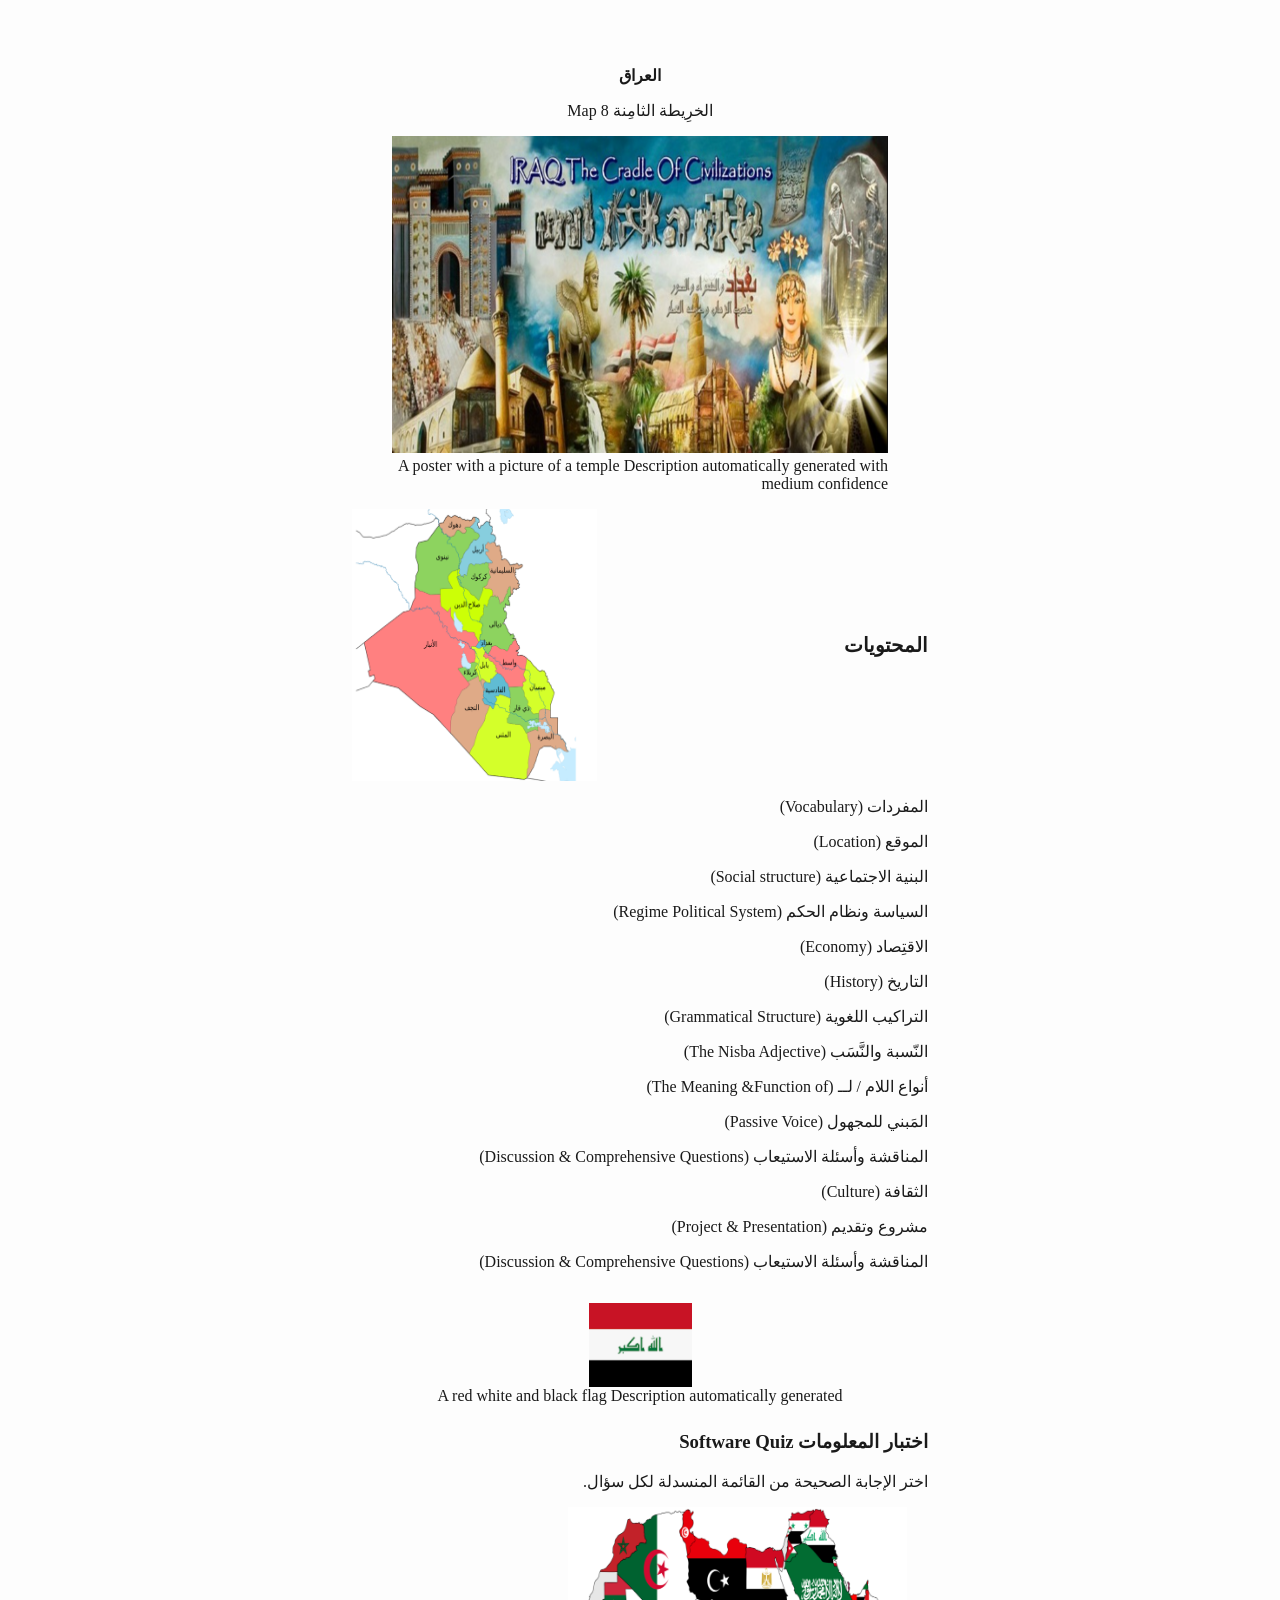
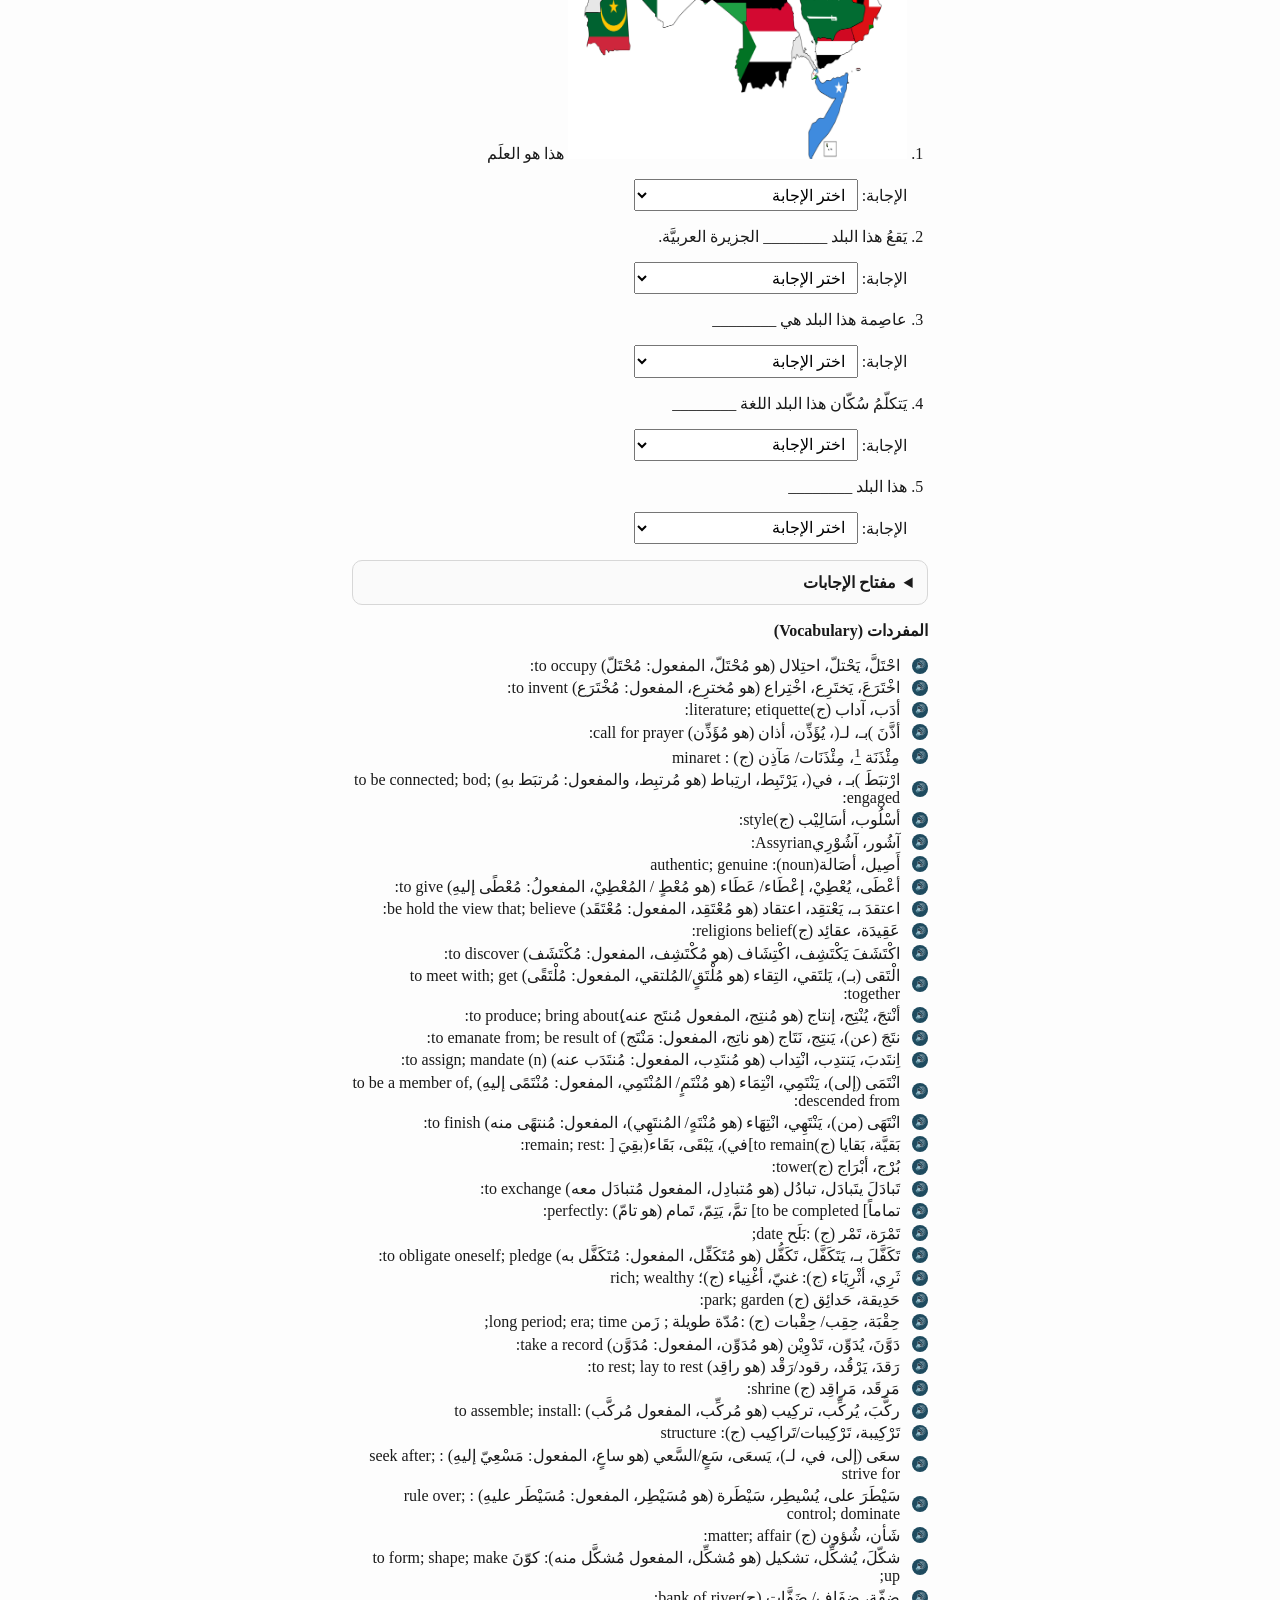
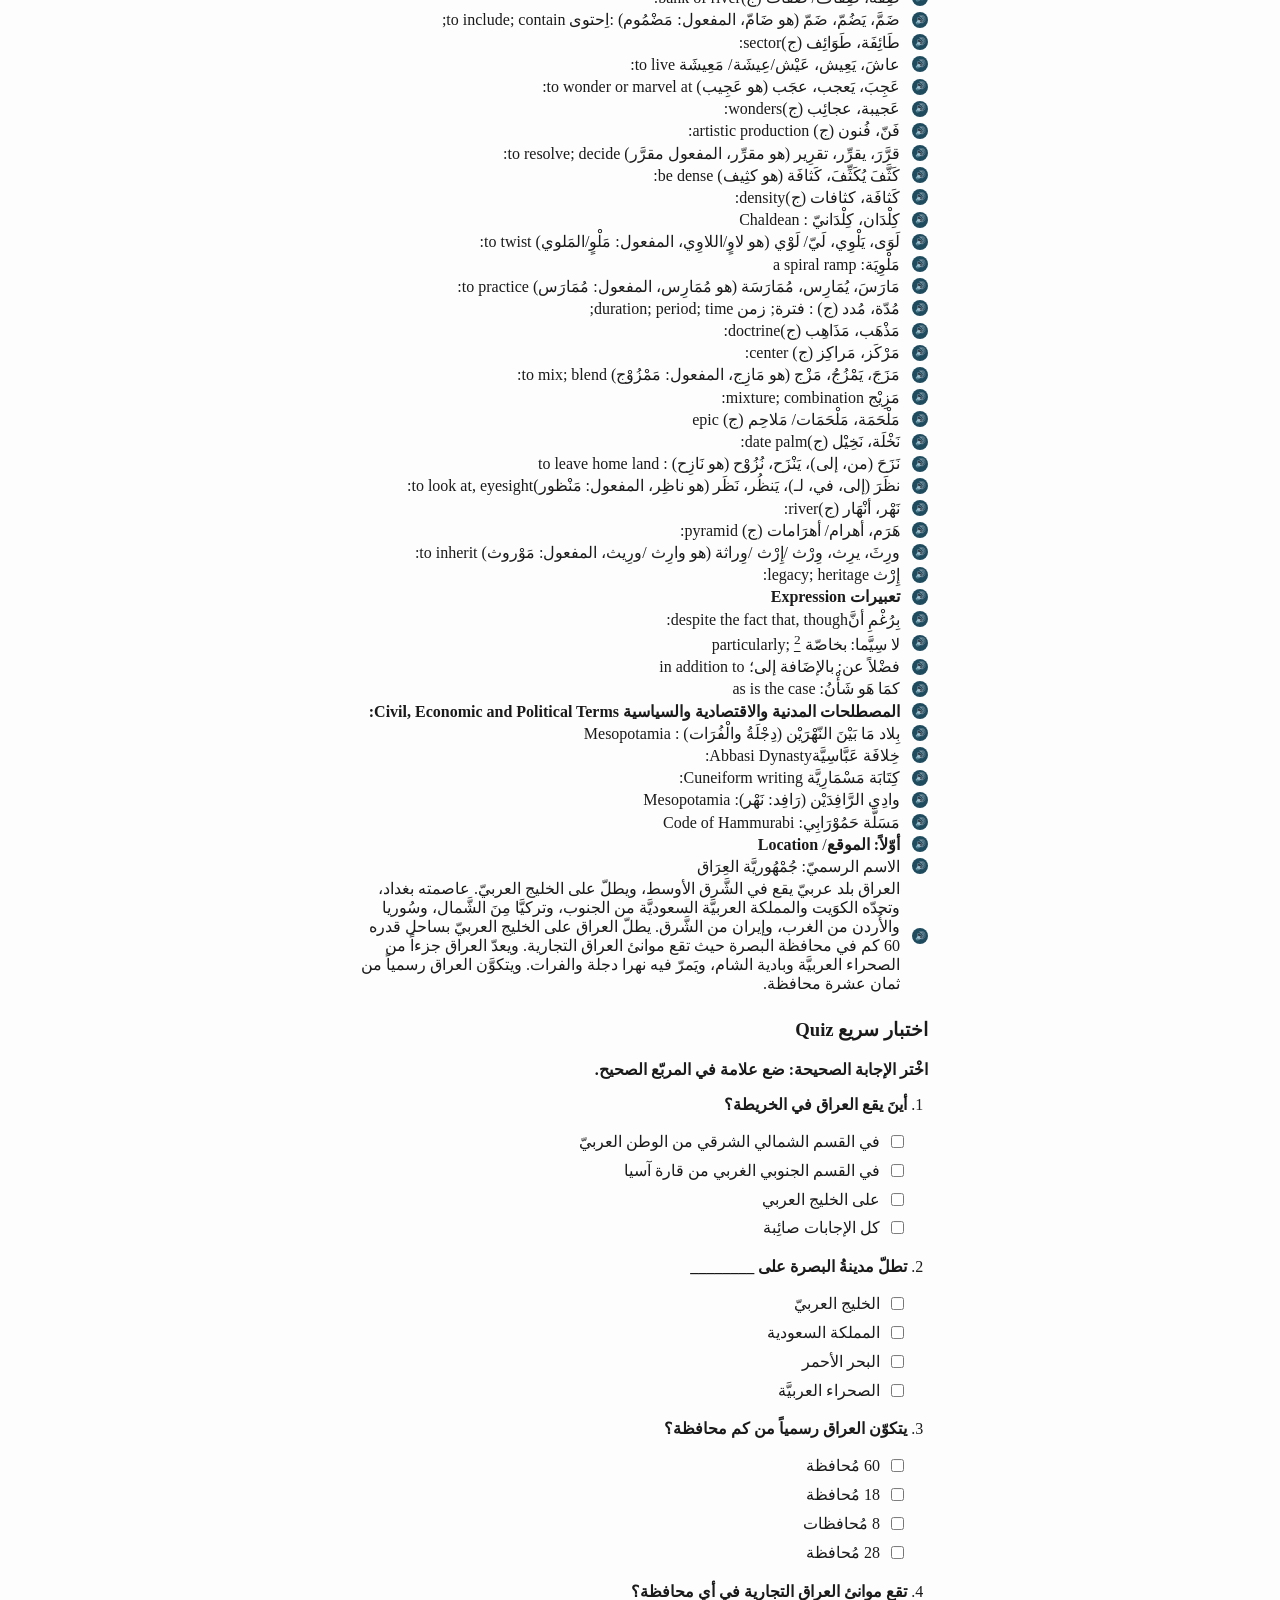
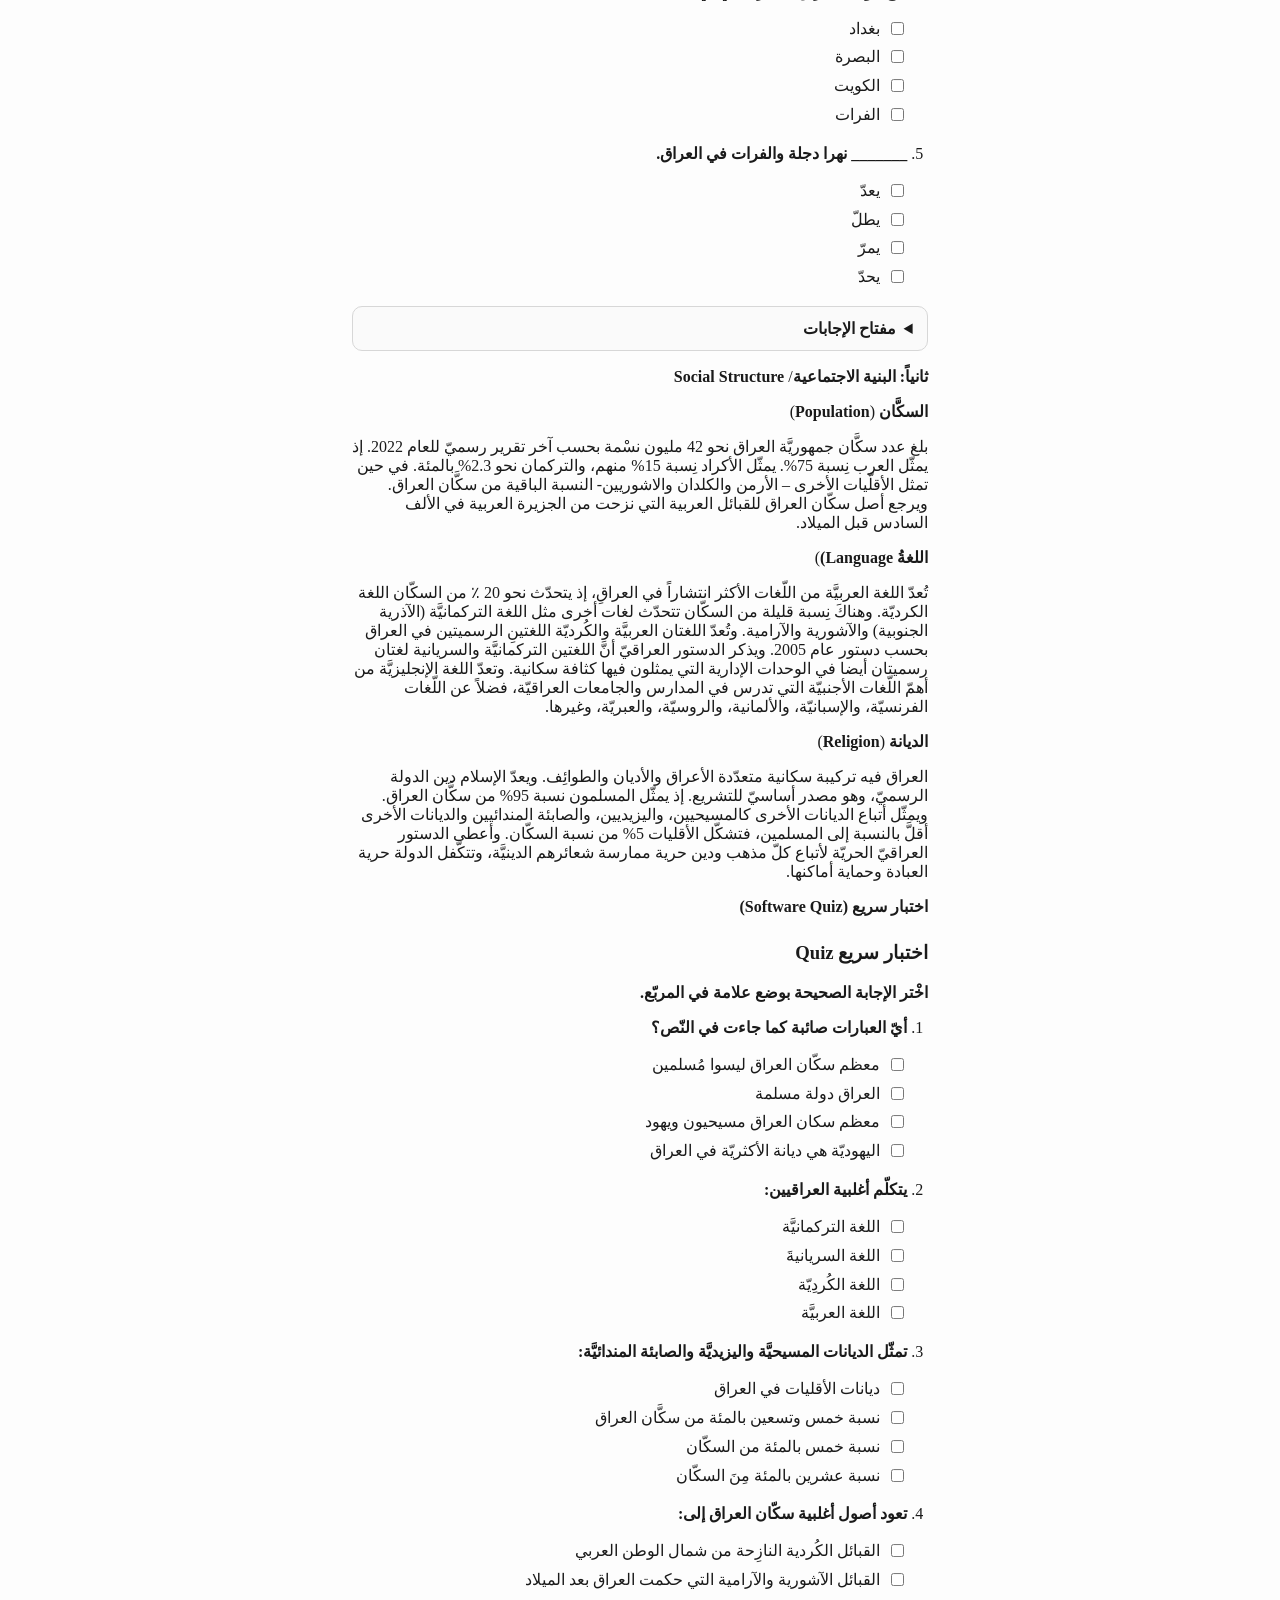
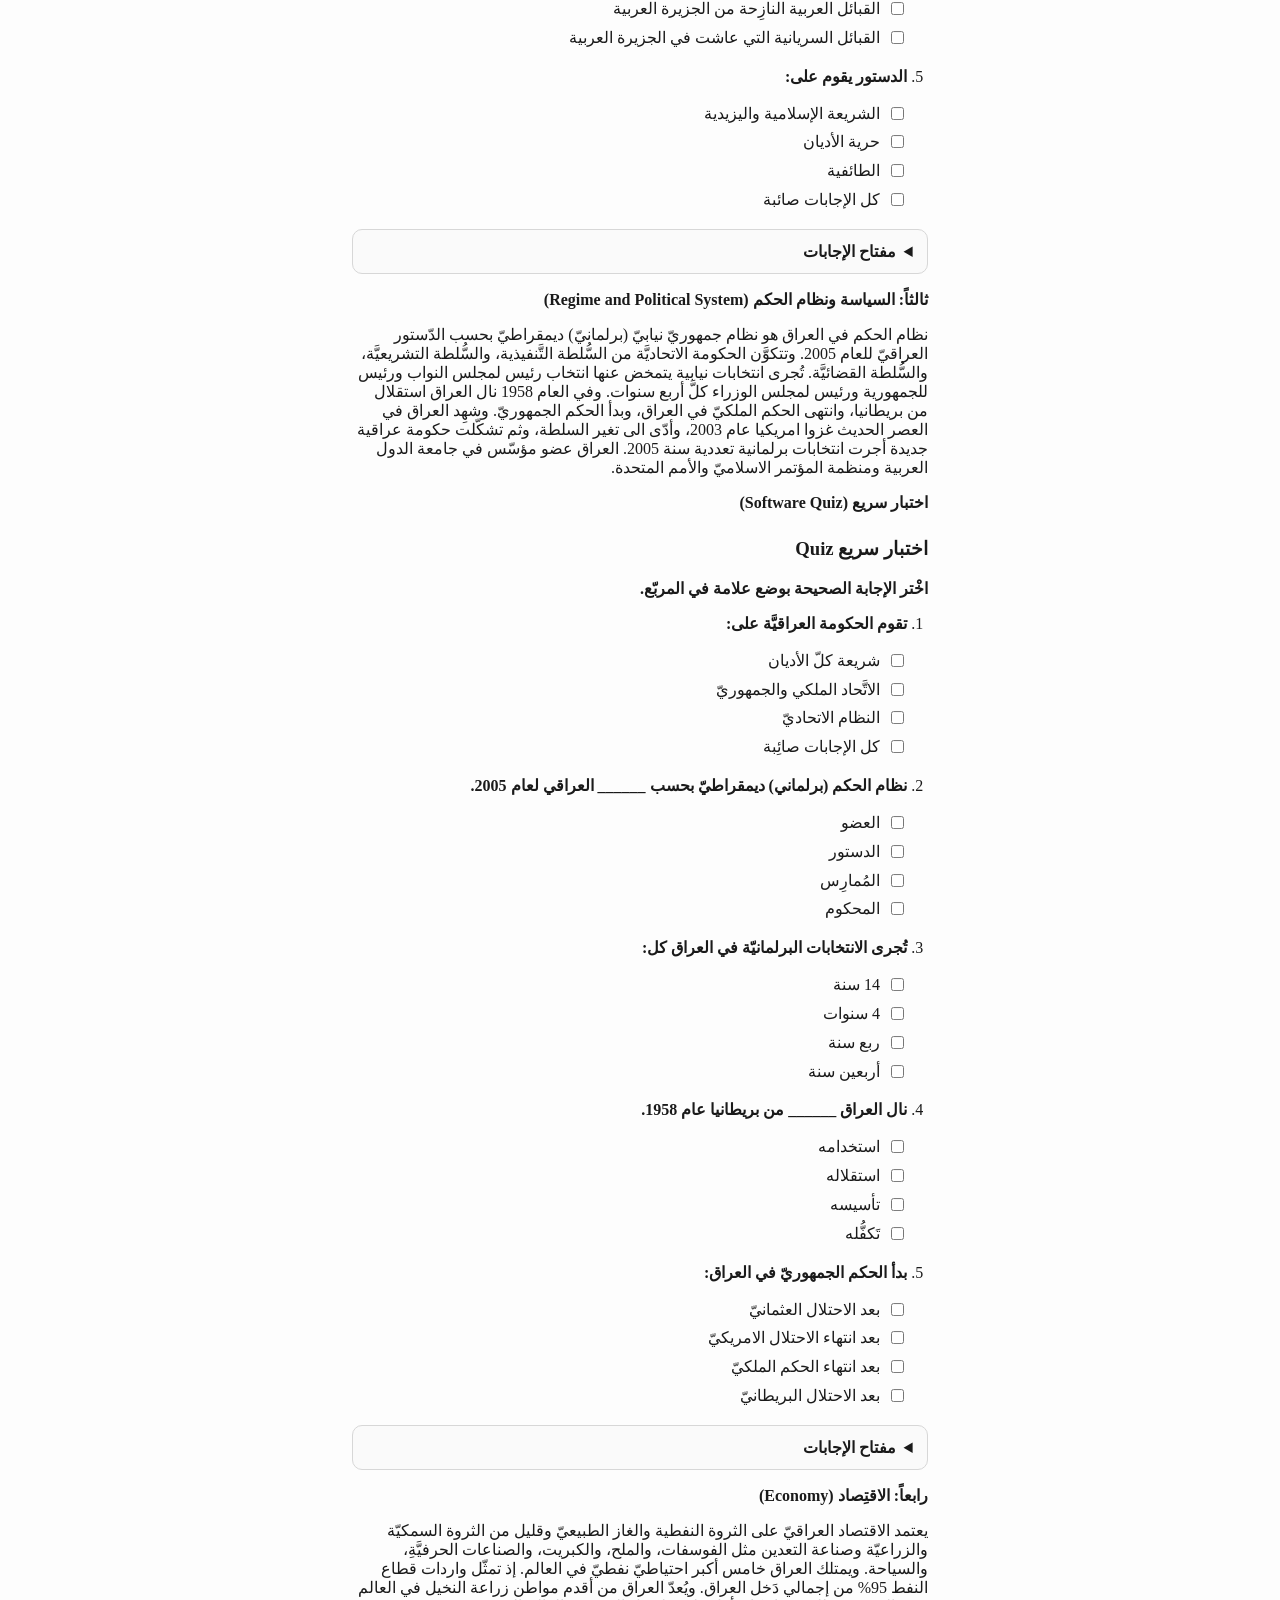
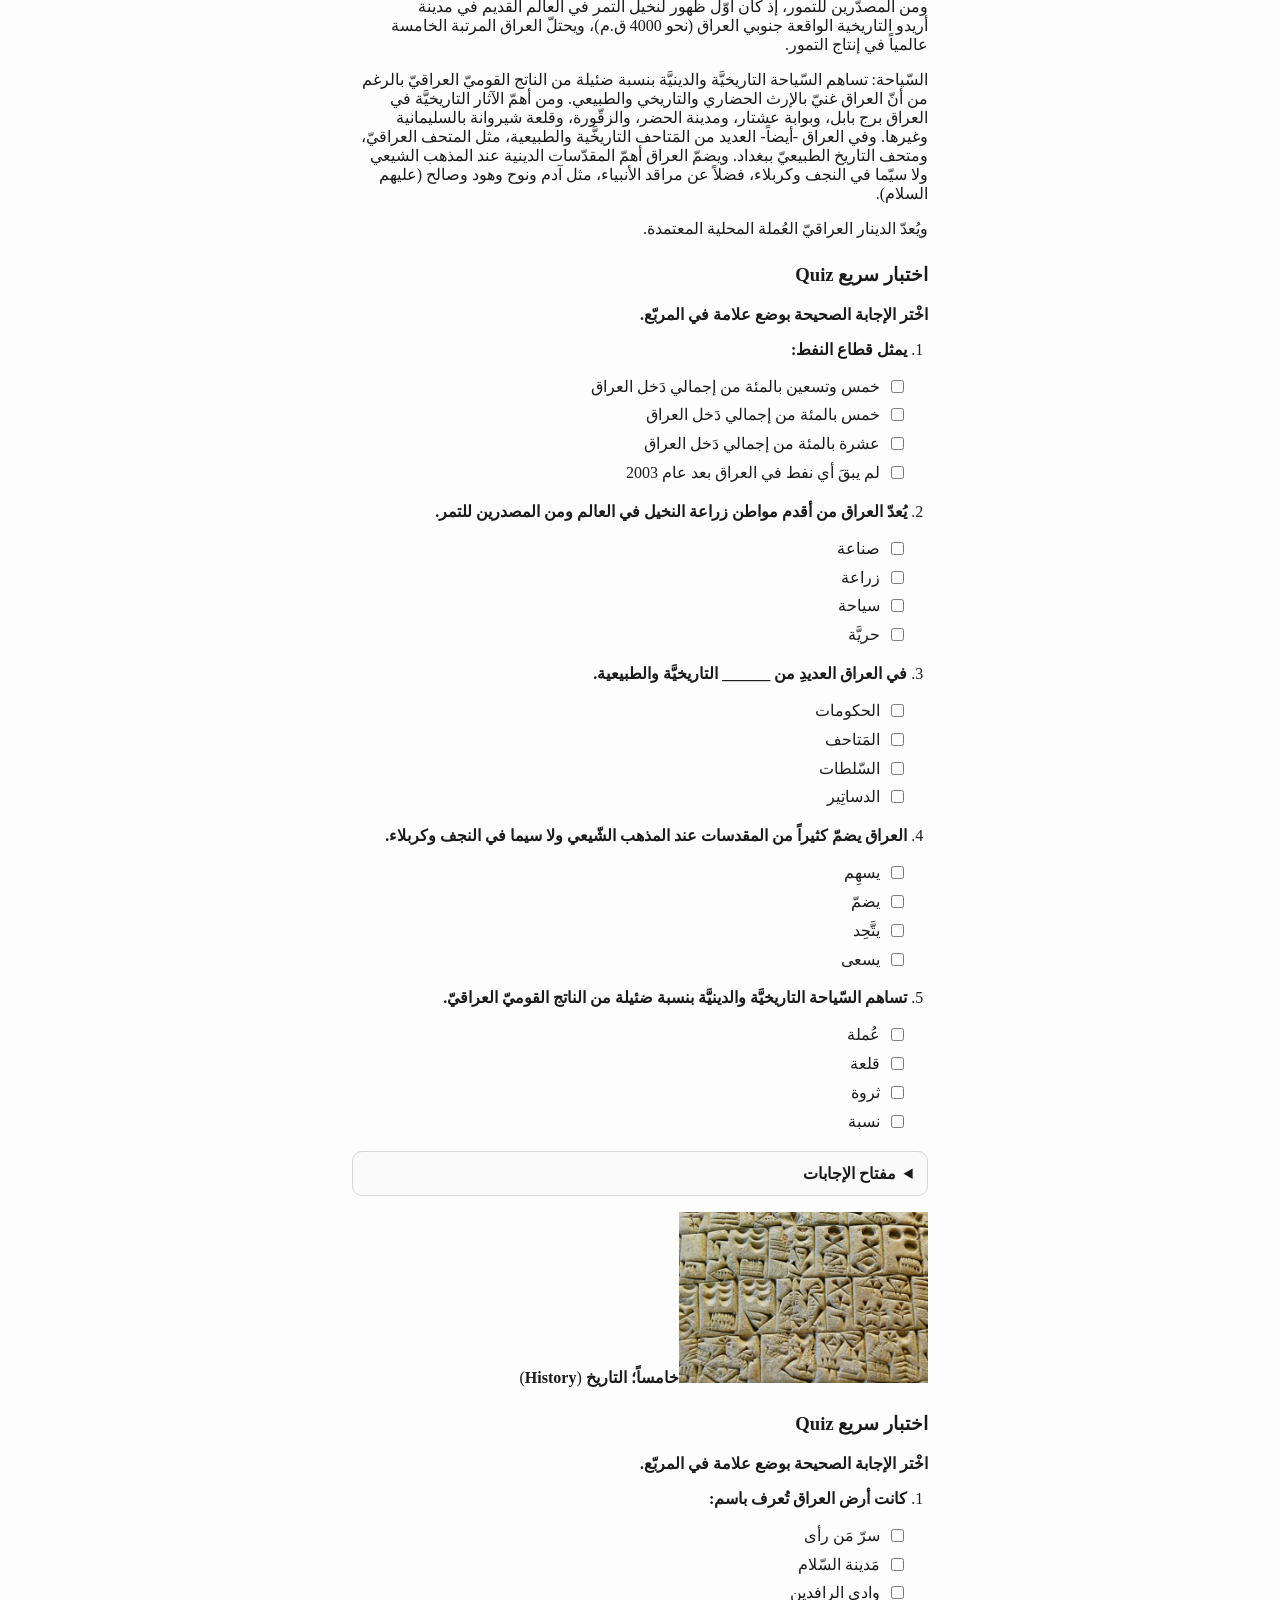
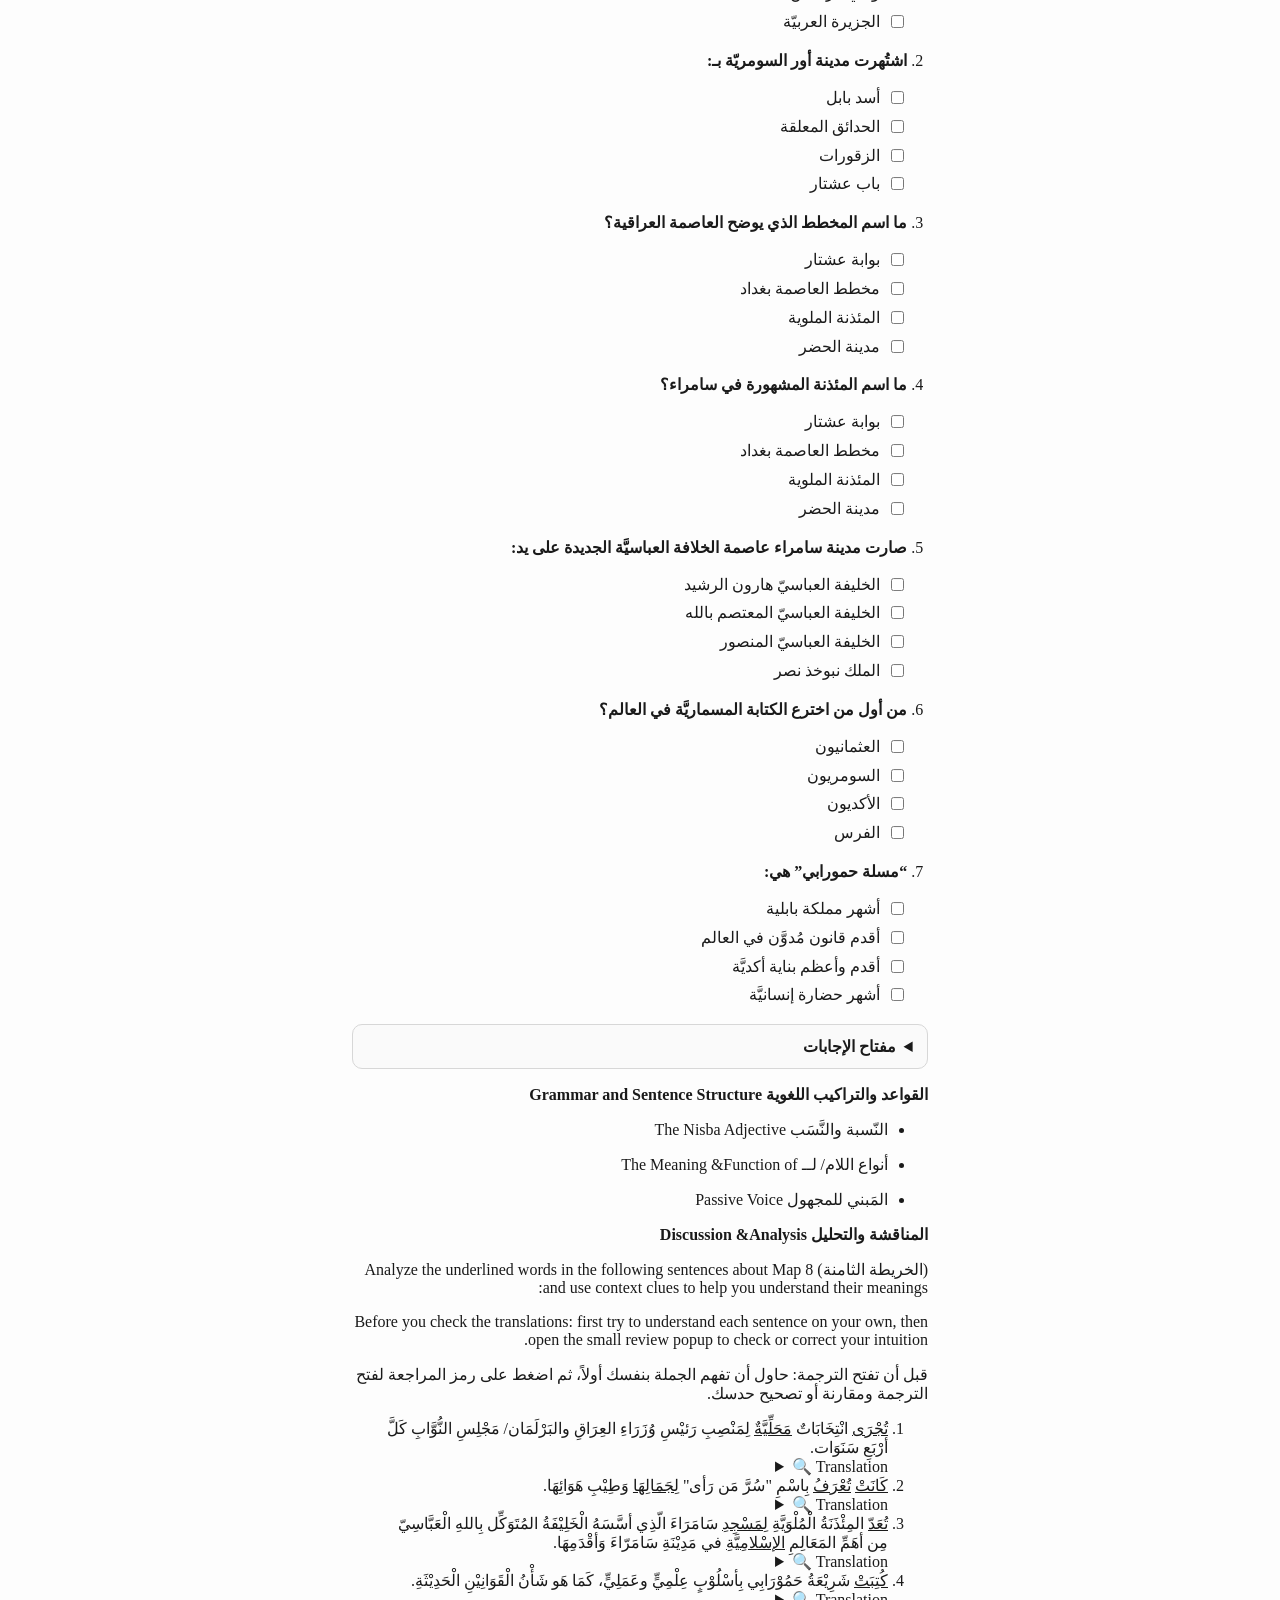
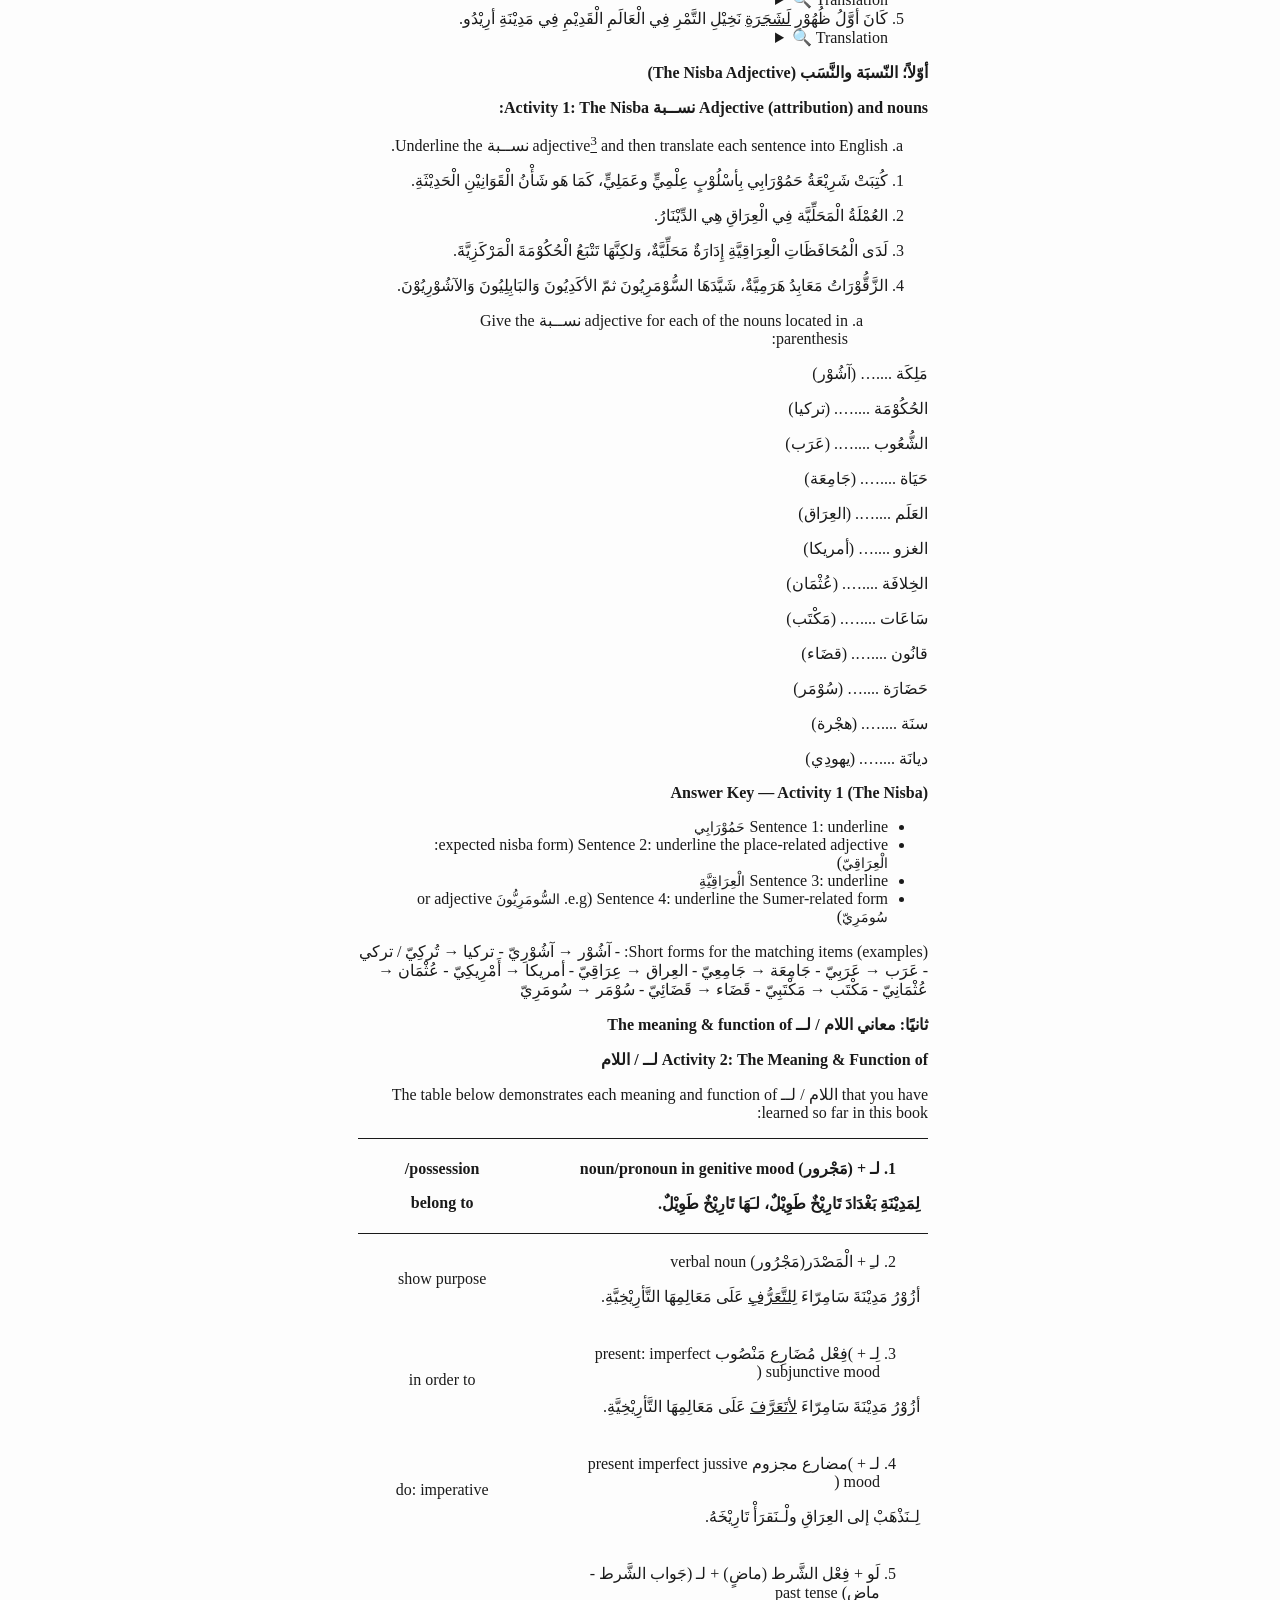
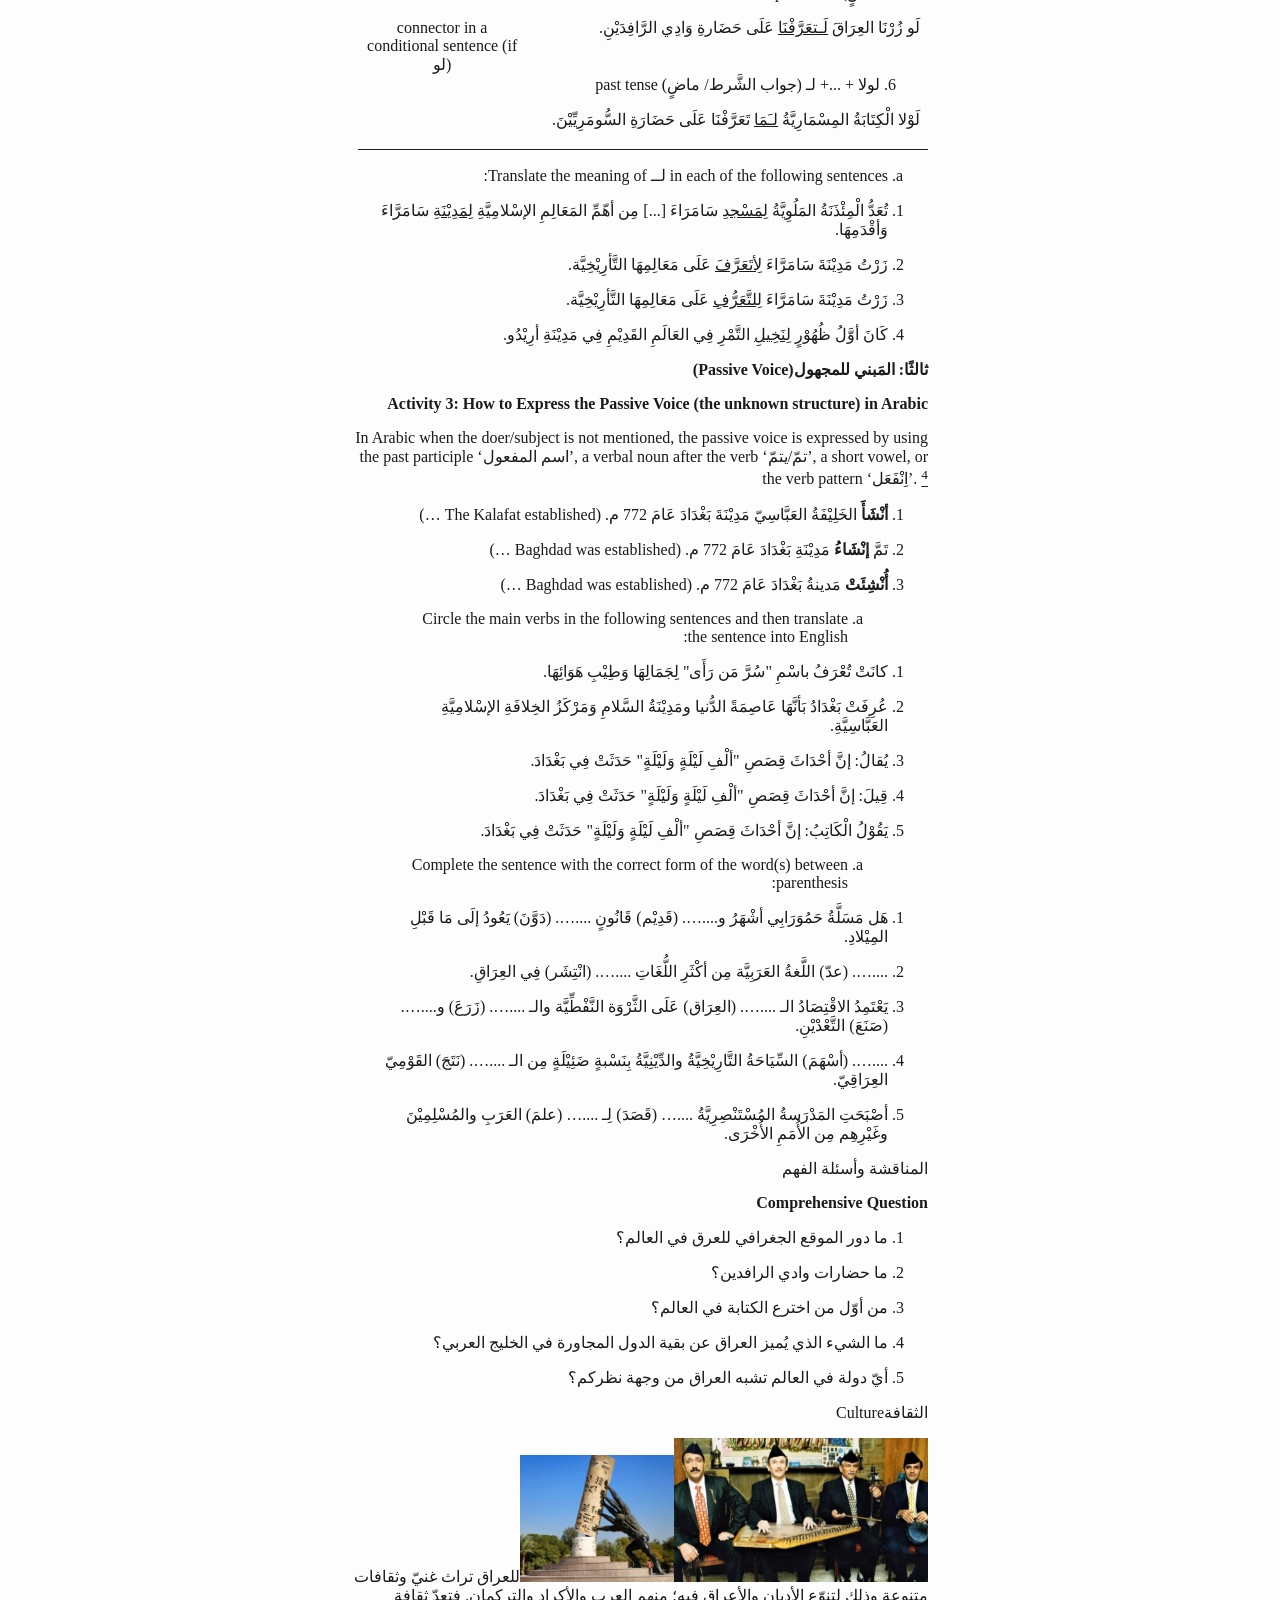
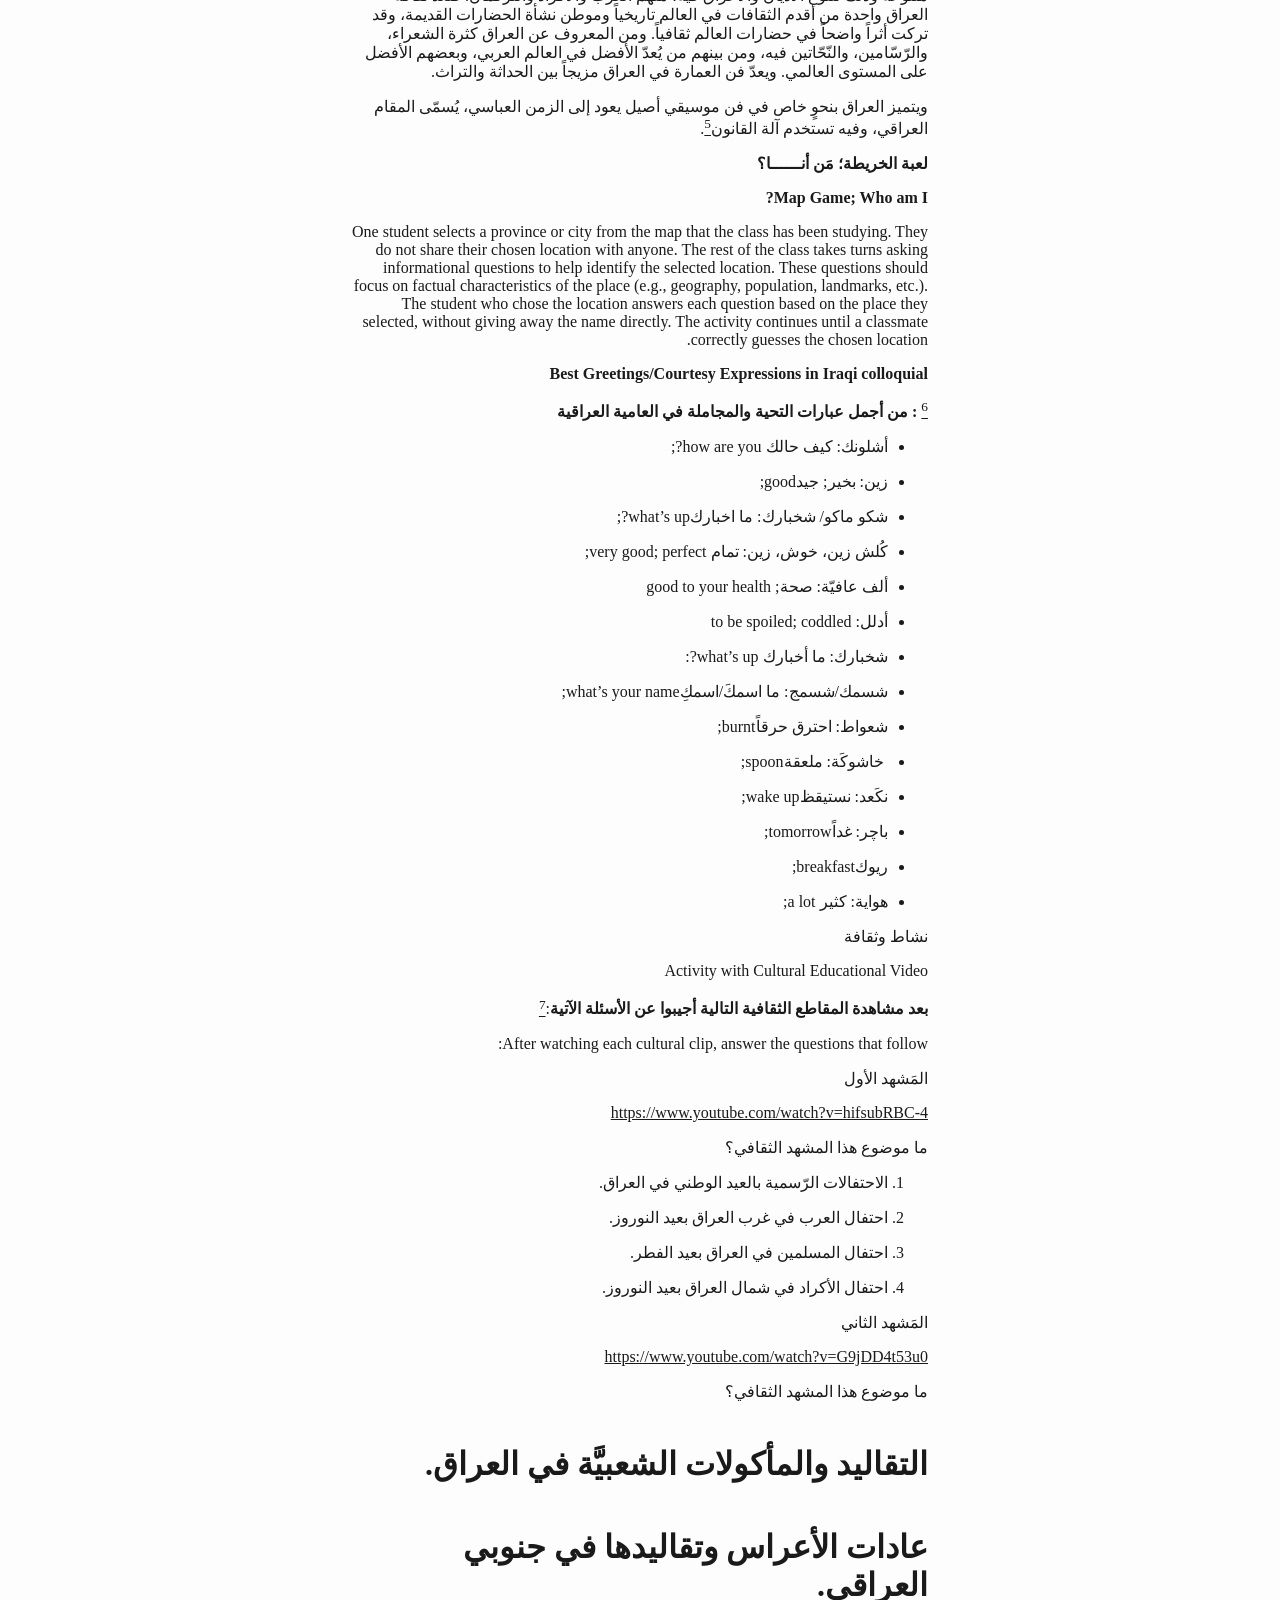
==== content/8.Iraq__________Map_preview.html @ b43a62b7 "Fix quizzes and grammar activity: convert last quiz, add translation popups and Activity 1 answer ke" ====
<!DOCTYPE html>
<html xmlns="http://www.w3.org/1999/xhtml" lang="" xml:lang="">
<head>
  <meta charset="utf-8" />
  <meta name="generator" content="pandoc" />
  <meta name="viewport" content="width=device-width, initial-scale=1.0, user-scalable=yes" />
  <title>8.Iraq__________Map</title>
  <style>
    /* Default styles provided by pandoc.
    ** See https://pandoc.org/MANUAL.html#variables-for-html for config info.
    */
    html {
      color: #1a1a1a;
      background-color: #fdfdfd;
    }
    body {
      margin: 0 auto;
      max-width: 36em;
      padding-left: 50px;
      padding-right: 50px;
      padding-top: 50px;
      padding-bottom: 50px;
      hyphens: auto;
      overflow-wrap: break-word;
      text-rendering: optimizeLegibility;
      font-kerning: normal;
    }
    @media (max-width: 600px) {
      body {
        font-size: 0.9em;
        padding: 12px;
      }
      h1 {
        font-size: 1.8em;
      }
    }
    @media print {
      html {
        background-color: white;
      }
      body {
        background-color: transparent;
        color: black;
        font-size: 12pt;
      }
      p, h2, h3 {
        orphans: 3;
        widows: 3;
      }
      h2, h3, h4 {
        page-break-after: avoid;
      }
    }
    p {
      margin: 1em 0;
    }
    a {
      color: #1a1a1a;
    }
    a:visited {
      color: #1a1a1a;
    }
    img {
      max-width: 100%;
    }
    svg {
      height: auto;
      max-width: 100%;
    }
    h1, h2, h3, h4, h5, h6 {
      margin-top: 1.4em;
    }
    h5, h6 {
      font-size: 1em;
      font-style: italic;
    }
    h6 {
      font-weight: normal;
    }
    ol, ul {
      padding-left: 1.7em;
      margin-top: 1em;
    }
    li > ol, li > ul {
      margin-top: 0;
    }
    blockquote {
      margin: 1em 0 1em 1.7em;
      padding-left: 1em;
      border-left: 2px solid #e6e6e6;
      color: #606060;
    }
    code {
      font-family: Menlo, Monaco, Consolas, 'Lucida Console', monospace;
      font-size: 85%;
      margin: 0;
      hyphens: manual;
    }
    pre {
      margin: 1em 0;
      overflow: auto;
    }
    pre code {
      padding: 0;
      overflow: visible;
      overflow-wrap: normal;
    }
    .sourceCode {
     background-color: transparent;
     overflow: visible;
    }
    hr {
      border: none;
      border-top: 1px solid #1a1a1a;
      height: 1px;
      margin: 1em 0;
    }
    table {
      margin: 1em 0;
      border-collapse: collapse;
      width: 100%;
      overflow-x: auto;
      display: block;
      font-variant-numeric: lining-nums tabular-nums;
    }
    table caption {
      margin-bottom: 0.75em;
    }
    tbody {
      margin-top: 0.5em;
      border-top: 1px solid #1a1a1a;
      border-bottom: 1px solid #1a1a1a;
    }
    th {
      border-top: 1px solid #1a1a1a;
      padding: 0.25em 0.5em 0.25em 0.5em;
    }
    td {
      padding: 0.125em 0.5em 0.25em 0.5em;
    }
    header {
      margin-bottom: 4em;
      text-align: center;
    }
    #TOC li {
      list-style: none;
    }
    #TOC ul {
      padding-left: 1.3em;
    }
    #TOC > ul {
      padding-left: 0;
    }
    #TOC a:not(:hover) {
      text-decoration: none;
    }
    code{white-space: pre-wrap;}
    span.smallcaps{font-variant: small-caps;}
    div.columns{display: flex; gap: min(4vw, 1.5em);}
    div.column{flex: auto; overflow-x: auto;}
    div.hanging-indent{margin-left: 1.5em; text-indent: -1.5em;}
    /* The extra [class] is a hack that increases specificity enough to
       override a similar rule in reveal.js */
    ul.task-list[class]{list-style: none;}
    ul.task-list li input[type="checkbox"] {
      font-size: inherit;
      width: 0.8em;
      margin: 0 0.8em 0.2em -1.6em;
      vertical-align: middle;
    }
    .display.math{display: block; text-align: center; margin: 0.5rem auto;}
  </style>
</head>
<body>
<p><strong><span dir="rtl">العراق</span></strong></p>
<p><span dir="rtl">الخرِيطة الثامِنة</span> Map 8</p>
<figure>
<img src="./media/image1.png" style="width:6.49583in;height:3.29861in"
alt="A poster with a picture of a temple Description automatically generated with medium confidence" />
<figcaption aria-hidden="true">A poster with a picture of a temple
Description automatically generated with medium confidence</figcaption>
</figure>
<p><img src="./media/image2.png"
style="width:2.54861in;height:2.83259in"
alt="A map of the country Description automatically generated" /><strong><span
dir="rtl">المحتويات</span></strong></p>
<p><span dir="rtl">المفردات (</span>Vocabulary<span
dir="rtl">)</span></p>
<p><span dir="rtl">الموقع</span> (Location)</p>
<p><span dir="rtl">البنية الاجتماعية</span> <span
dir="rtl">(</span>Social structure<span dir="rtl">)</span></p>
<p><span dir="rtl">السياسة ونظام الحكم</span> (Regime Political
System)</p>
<p><span dir="rtl">الاقتِصاد</span> (Economy)</p>
<p><span dir="rtl">التاريخ</span> (History)</p>
<p><span dir="rtl">التراكيب</span> <span dir="rtl">اللغوية</span>
(Grammatical Structure)</p>
<p><span dir="rtl">النّسبة والنَّسَب</span> (The Nisba Adjective) <span
dir="rtl"></span></p>
<p><span dir="rtl">أنواع اللام / لــ</span> (The Meaning &amp;Function
of)</p>
<p><span dir="rtl">المَبني للمجهول</span> (Passive Voice)</p>
<p><span dir="rtl">المناقشة وأسئلة الاستيعاب</span> (Discussion &amp;
Comprehensive Questions)</p>
<p><span dir="rtl">الثقافة</span> (Culture)</p>
<p><span dir="rtl">مشروع</span> <span dir="rtl">وتقديم</span> (Project
&amp; Presentation)</p>
<p><span dir="rtl">المناقشة وأسئلة الاستيعاب</span> (Discussion &amp;
Comprehensive Questions)</p>
<figure>
<img src="./media/image3.png" style="width:1.07292in;height:0.87639in"
alt="A red white and black flag Description automatically generated" />
<figcaption aria-hidden="true">A red white and black flag Description
automatically generated</figcaption>
</figure>
<div class="quiz-block" dir="rtl" lang="ar">
<h3>
اختبار المعلومات <span dir="ltr">Software Quiz</span>
</h3>
<p>
اختر الإجابة الصحيحة من القائمة المنسدلة لكل سؤال.
</p>
<ol>
<li>
<p>
<img src="./media/image4.png" style="width:3.53681in;height:2.62986in"
alt="A map of different countries/regions Description automatically generated" />
هذا هو العلَم
</p>
<label for="q1">الإجابة:</label> <select id="q1" name="q1">
<option selected>اختر الإجابة</option> <option>اليمني</option>
<option>العراقي</option> <option>السعوديي</option>
<option>البحريني</option> </select>
</li>
<li>
<p>
يَقعُ هذا البلد ________ الجزيرة العربيَّة.
</p>
<label for="q2">الإجابة:</label> <select id="q2" name="q2">
<option selected>اختر الإجابة</option> <option>جنوب</option>
<option>شمال</option> <option>غرب</option> <option>شرق</option>
</select>
</li>
<li>
<p>
عاصِمة هذا البلد هي ________
</p>
<label for="q3">الإجابة:</label> <select id="q3" name="q3">
<option selected>اختر الإجابة</option> <option>صنعاء</option>
<option>بغداد</option> <option>عمّان</option> <option>بيروت</option>
</select>
</li>
<li>
<p>
يَتكلّمُ سُكّان هذا البلد اللغة ________
</p>
<label for="q4">الإجابة:</label> <select id="q4" name="q4">
<option selected>اختر الإجابة</option> <option>الصينيّة</option>
<option>العربيَّة</option> <option>الألمانيّة</option>
<option>الإنجليزيَّة</option> </select>
</li>
<li>
<p>
هذا البلد ________
</p>
<label for="q5">الإجابة:</label> <select id="q5" name="q5">
<option selected>اختر الإجابة</option> <option>تركي</option>
<option>عربي</option> <option>ايراني</option> <option>أميركي</option>
</select>
</li>
</ol>
<details>
<summary>
مفتاح الإجابات
</summary>
<ol>
<li>
العراقي
</li>
<li>
شمال
</li>
<li>
بغداد
</li>
<li>
العربيَّة
</li>
<li>
عربي
</li>
</ol>
</details>
</div>
<p><strong><span dir="rtl">المفردات</span></strong>
<strong>(Vocabulary)</strong></p>
<p><span dir="rtl">احْتَلَّ، يَحْتلّ، احتِلال (هو مُحْتَلّ، المفعول: مُحْتَلّ)</span> to
occupy:</p>
<p><span dir="rtl">اخْتَرَعَ، يَختَرِع، اخْتِراع (هو مُخترِع،
المفعول: مُخْتَرَع)</span> to invent:</p>
<p><span dir="rtl">أدَب، آداب (ج)</span>literature; etiquette:</p>
<p><span dir="rtl">أذَّنَ </span>)<span dir="rtl">بـ، لـ</span>(<span
dir="rtl">، يُؤَذِّن، أذان (هو مُؤَذِّن)</span> call for prayer:</p>
<p><span dir="rtl">مِئْذَنَة</span> <a href="#fn1" class="footnote-ref"
id="fnref1" role="doc-noteref"><sup>1</sup></a><span dir="rtl">، مِئْذَنَات/
مَآذِن (ج)</span> <span dir="rtl">:</span> minaret</p>
<p><span dir="rtl">ارْتبَطَ </span>)<span dir="rtl">بـ</span> <span
dir="rtl">،</span> <span dir="rtl">في</span>(<span
dir="rtl">، يَرْتَبِط، ارتِباط (هو مُرتبِط، والمفعول: مُرتبَط بهِ)</span> to be
connected; bod; engaged:</p>
<p><span dir="rtl">أسْلُوب، أسَالِيْب (ج)</span>style:</p>
<p><span dir="rtl">آشُور، آشُوْرِي</span>Assyrian:</p>
<p><span dir="rtl">أَصِيل، أصَالة</span>authentic; genuine :(noun)</p>
<p><span dir="rtl">أعْطَى، يُعْطِيْ، إعْطَاء/ عَطَاء (هو مُعْطٍ / المُعْطِيْ، المفعولُ:
مُعْطًى إليهِ)</span> to give:</p>
<p><span dir="rtl">اعتقدَ بـ، يَعْتقِد، اعتقاد (هو مُعْتَقِد،
المفعول: مُعْتَقَد)</span> be hold the view that; believe:</p>
<p><span dir="rtl">عَقِيدَة، عقائِد (ج)</span>religions belief:</p>
<p><span dir="rtl">اكْتَشَفَ يَكْتَشِف، اكْتِشَاف (هو مُكْتَشِف، المفعول: مُكْتَشَف)</span>
to discover:</p>
<p><span dir="rtl">الْتَقى (بـ)، يَلتَقي، التِقاء (هو مُلْتَقٍ/المُلتقي،
المفعول: مُلْتَقًى)</span> to meet with; get together:</p>
<p><span dir="rtl">أنْتجَ، يُنْتِج، إنتاج (هو مُنتِج، المفعول مُنتَج
عنه)ِ</span>to produce; bring about:</p>
<p><span dir="rtl">نتَجَ (عن)، يَنتِج، نَتَاج (هو ناتِج، المفعول: مَنْتَج)</span>
to emanate from; be result of:</p>
<p><span dir="rtl">اِنتَدبَ، يَنتدِب، انْتِداب (هو مُنتَدِب، المفعول: مُنتَدَب
عنه)</span> to assign; mandate (n):</p>
<p><span dir="rtl">انْتَمَى (إلى)، يَنْتَمِي، انْتِمَاء (هو مُنْتَمٍ/ المُنْتَمِي،
المفعول: مُنْتَمًى إليهِ)</span> to be a member of, descended from: <span
dir="rtl"></span></p>
<p><span dir="rtl">انْتَهَى (من)، يَنْتَهِي، انْتِهَاء (هو مُنْتَهٍ/ المُنتَهِي)،
المفعول: مُنتهًى منه)</span> to finish:</p>
<p><span dir="rtl">بَقيَّة، بَقايا (ج)</span>remain; rest: <span
dir="rtl"></span>]<span dir="rtl">بقِيَ </span>)<span dir="rtl">في)، يَبْقَى،
بَقَاء</span>[to remain:</p>
<p><span dir="rtl">بُرْج، أبْرَاج (ج)</span>tower:</p>
<p><span dir="rtl">تَبادَلَ يتَبادَل، تبادُل (هو مُتبادِل، المفعول مُتبادَل
معه)</span> to exchange:</p>
<p><span dir="rtl">تماماً</span>] perfectly: <span dir="rtl">تمَّ، يَتِمّ،
تَمام (هو تامّ)</span> [to be completed:</p>
<p><span dir="rtl">تَمْرَة، تَمْر (ج)</span> :<span dir="rtl">بَلَح</span>
date;</p>
<p><span dir="rtl">تَكَفَّلَ بـ، يَتَكَفَّل، تَكَفُّل (هو مُتَكَفِّل، المفعول: مُتَكَفَّل
به) </span>to obligate oneself; pledge:</p>
<p><span dir="rtl">ثَرِي، أثْرِيَاء (ج): غنيّ، أغْنِياء</span> <span
dir="rtl">(ج)؛</span> rich; wealthy</p>
<p><span dir="rtl">حَدِيقة، حَدائِق (ج)</span> park; garden:</p>
<p><span dir="rtl">حِقْبَة، حِقِب/ حِقْبات (ج) :مُدّة طويلة</span> ; <span
dir="rtl">زَمن</span> long period; era; time; <span dir="rtl"></span></p>
<p><span dir="rtl">دَوَّنَ، يُدَوِّن، تَدْوِيْن (هو مُدَوِّن، المفعول: مُدَوَّن)</span> take
a record:</p>
<p><span dir="rtl">رَقدَ، يَرْقُد، رقود/رَقْد (هو راقِد)</span> to rest; lay to
rest:</p>
<p><span dir="rtl">مَرقَد، مَراقِد (ج)</span> shrine:</p>
<p><span dir="rtl">ركَّبَ، يُركِّب، تركِيب (هو مُركِّب، المفعول مُركَّب) :</span>to
assemble; install</p>
<p><span dir="rtl">تَرْكِيبة، تَرْكِيبات/تَراكِيب (ج):</span> structure</p>
<p><span dir="rtl">سعَى (إلى، في، لـ)، يَسعَى، سَعٍ/السَّعي (هو ساعٍ،
المفعول: مَسْعِيّ إليهِ) :</span> seek after; strive for</p>
<p><span dir="rtl">سَيْطَرَ على، يُسْيطِر، سَيْطَرة (هو مُسَيْطِر،
المفعول: مُسَيْطَر عليهِ) :</span> rule over; control; dominate</p>
<p><span dir="rtl">شَأن، شُؤون (ج)</span> matter; affair:</p>
<p><span dir="rtl">شكّلَ، يُشكِّل، تشكيل (هو مُشكِّل، المفعول مُشكَّل منه)</span>:
<span dir="rtl">كوّنَ</span> to form; shape; make up;</p>
<p><span dir="rtl">ضِفّة، ضِفَاف/ ضَفَّات (ج)</span>bank of river:</p>
<p><span dir="rtl">ضَمَّ، يَضُمّ، ضَمّ (هو ضَامّ، المفعول: مَضْمُوم)</span> :<span
dir="rtl">اِحتوى</span> to include; contain;</p>
<p><span dir="rtl">طَائِفَة، طَوَائِف (ج)</span>sector:</p>
<p><span dir="rtl">عاشَ، يَعِيش، عَيْش/عِيشَة/ مَعِيشَة</span> to live:</p>
<p><span dir="rtl">عَجِبَ، يَعجب، عجَب (هو عَجِيب)</span>
to wonder or marvel at:</p>
<p><span dir="rtl">عَجيبة، عجائِب (ج)</span>wonders:</p>
<p><span dir="rtl">فَنّ، فُنون (ج)</span> artistic production:</p>
<p><span dir="rtl">قرَّرَ، يقرِّر، تقرِير (هو مقرِّر، المفعول مقرَّر)</span> to
resolve; decide:</p>
<p><span dir="rtl">كَثَّفَ يُكَثِّفَ، كَثافَة (هو كثِيف)</span> be dense:</p>
<p><span dir="rtl">كَثافَة، كثافات (ج)</span>density:</p>
<p><span dir="rtl">كِلْدَان، كِلْدَانيّ :</span> Chaldean</p>
<p><span dir="rtl">لَوَى، يَلْوِي، لَيّ/ لَوْي (هو لاوٍ/اللاوِي، المفعول:
مَلْوٍ/المَلوي)</span> to twist:</p>
<p><span dir="rtl">مَلْوِيَة:</span> a spiral ramp</p>
<p><span dir="rtl">مَارَسَ، يُمَارِس، مُمَارَسَة (هو مُمَارِس، المفعول: مُمَارَس)</span>
to practice:</p>
<p><span dir="rtl">مُدّة، مُدد (ج) :</span> <span dir="rtl">فترة</span>;
<span dir="rtl">زمن</span> duration; period; time; <span
dir="rtl"></span></p>
<p><span dir="rtl">مَذْهَب، مَذَاهِب (ج)</span>doctrine:</p>
<p><span dir="rtl">مَرْكَز، مَراكِز (ج)</span> center:</p>
<p><span dir="rtl">مَزَجَ، يَمْزُجُ، مَزْج (هو مَازِج، المفعول: مَمْزُوْج)</span> to
mix; blend:</p>
<p><span dir="rtl">مَزِيْج</span> mixture; combination:</p>
<p><span dir="rtl">مَلْحَمَة، مَلْحَمَات/ مَلاحِم (ج)</span> epic</p>
<p><span dir="rtl">نَخْلَة، نَخِيْل (ج)</span>date palm:</p>
<p><span dir="rtl">نَزَحَ (من، إلى)، يَنْزَح، نُزُوْح (هو نَازِح)</span> <span
dir="rtl">:</span> to leave home land</p>
<p><span dir="rtl">نظَرَ (إلى، في، لـ)، يَنظُر، نَظَر (هو ناظِر،
المفعول: مَنْظور)</span>to look at, eyesight:</p>
<p><span dir="rtl">نَهْر، أنْهَار (ج)</span>river:</p>
<p><span dir="rtl">هَرَم، أهرام/ أهرَامات (ج)</span> pyramid:</p>
<p><span dir="rtl">ورِثَ، يرِث، وِرْث /إِرْث /وِراثة (هو وارِث /ورِيث،
المفعول: مَوْروث)</span> to inherit:</p>
<p><span dir="rtl">إِرْث</span> legacy; heritage:</p>
<p><strong><span dir="rtl">تعبيرات</span> Expression</strong></p>
<p><span dir="rtl">بِرُغْمِ أنَّ</span>despite the fact that, though:</p>
<p><span dir="rtl">لا سِيَّما: بخاصّة</span> particularly; <a href="#fn2"
class="footnote-ref" id="fnref2" role="doc-noteref"><sup>2</sup></a></p>
<p><span dir="rtl">فضْلاً عن: بالإضَافة إلى؛</span> in addition to</p>
<p><span dir="rtl">كمَا هَو شَأْنُ:</span> as is the case</p>
<p><strong><span dir="rtl">المصطلحات المدنية والاقتصادية
والسياسية</span> Civil, Economic and Political Terms:</strong></p>
<p><span dir="rtl">بِلاد مَا بَيْنَ النّهْرَيْن (دِجْلَةُ والْفُرَات)</span> <span
dir="rtl">:</span> Mesopotamia</p>
<p><span dir="rtl">خِلافَة عَبَّاسِيَّة</span>Abbasi Dynasty:</p>
<p><span dir="rtl">كِتَابَة مَسْمَارِيَّة</span> Cuneiform writing: <span
dir="rtl"></span></p>
<p><span dir="rtl">وادِي الرَّافِدَيْن (رَافِد: نَهْر):</span> Mesopotamia</p>
<p><span dir="rtl">مَسَلَّة حَمُوْرَابِي:</span> Code of Hammurabi</p>
<p><span dir="rtl"><strong>أوّلاً: الموقع</strong>/</span>
<strong>Location</strong></p>
<p><span dir="rtl">الاسم الرسميّ: جُمْهُوريَّة العِرَاق</span></p>
<p><span dir="rtl">العراق بلد عربيّ يقع في الشَّرق الأوسط، ويطلّ على الخليج
العربيّ. عاصمته بغداد، وتحدّه الكوَيت والمملكة العربيَّة السعوديَّة من الجنوب،
وتركيَّا</span> <span dir="rtl">مِنَ الشَّمال، وسُوريا</span> <span
dir="rtl">والأُردن من الغرب، وإيران من الشَّرق. يطلّ العراق على الخليج
العربيّ بساحل قدره 60 كم في محافظة البصرة حيث تقع موانئ العراق التجارية.
ويعدّ العراق جزءاً من الصحراء العربيَّة وبادية الشام، ويَمرّ فيه نهرا دجلة
والفرات. ويتكوَّن العراق رسمياً من ثمان عشرة محافظة.</span></p>
<section class="quiz-block" dir="rtl" lang="ar">
<h3>
اختبار سريع <span dir="ltr">Quiz</span>
</h3>
<p>
<strong>اخْتر الإجابة الصحيحة: ضع علامة في المربّع الصحيح.</strong>
</p>
<ol class="digital-quiz">
<li>
<p>
<strong>أينَ يقع العراق في الخريطة؟</strong>
</p>
<label><input type="checkbox" name="q1" value="1"> في القسم الشمالي
الشرقي من الوطن العربيّ</label>
<label><input type="checkbox" name="q1" value="2"> في القسم الجنوبي
الغربي من قارة آسيا</label>
<label><input type="checkbox" name="q1" value="3"> على الخليج
العربي</label> <label><input type="checkbox" name="q1" value="4"> كل
الإجابات صائِبة</label>
</li>
<li>
<p>
<strong>تطلّ مدينةُ البصرة على ________</strong>
</p>
<label><input type="checkbox" name="q2" value="1"> الخليج العربيّ</label>
<label><input type="checkbox" name="q2" value="2"> المملكة
السعودية</label> <label><input type="checkbox" name="q2" value="3">
البحر الأحمر</label> <label><input type="checkbox" name="q2" value="4">
الصحراء العربيَّة</label>
</li>
<li>
<p>
<strong>يتكوّن العراق رسمياً من كم محافظة؟</strong>
</p>
<label><input type="checkbox" name="q3" value="1"> 60 مُحافظة</label>
<label><input type="checkbox" name="q3" value="2"> 18 مُحافظة</label>
<label><input type="checkbox" name="q3" value="3"> 8 مُحافظات</label>
<label><input type="checkbox" name="q3" value="4"> 28 مُحافظة</label>
</li>
<li>
<p>
<strong>تقع موانئ العراق التجارية في أي محافظة؟</strong>
</p>
<label><input type="checkbox" name="q4" value="1"> بغداد</label>
<label><input type="checkbox" name="q4" value="2"> البصرة</label>
<label><input type="checkbox" name="q4" value="3"> الكويت</label>
<label><input type="checkbox" name="q4" value="4"> الفرات</label>
</li>
<li>
<p>
<strong>_______ نهرا دجلة والفرات في العراق.</strong>
</p>
<label><input type="checkbox" name="q5" value="1"> يعدّ</label>
<label><input type="checkbox" name="q5" value="2"> يطلّ</label>
<label><input type="checkbox" name="q5" value="3"> يمرّ</label>
<label><input type="checkbox" name="q5" value="4"> يحدّ</label>
</li>
</ol>
<details class="answer-key">
<summary>
مفتاح الإجابات
</summary>
<ol>
<li>
في القسم الجنوبي الغربي من قارة آسيا
</li>
<li>
الخليج العربيّ
</li>
<li>
18 مُحافظة
</li>
<li>
البصرة
</li>
<li>
يمرّ
</li>
</ol>
</details>
</section>
<p><span dir="rtl"><strong>ثانياً: البنية الاجتماعية</strong>/</span>
<strong>Social Structure</strong></p>
<p><span dir="rtl"><strong>السكَّان</strong>
(</span><strong>Population</strong><span dir="rtl">)</span></p>
<p><span dir="rtl">بلغ عدد سكَّان جمهوريَّة العراق نحو</span> 42 <span
dir="rtl">مليون نسْمة بحسب آخر تقرير رسميّ للعام</span> 022<span
dir="rtl">2. إذ يمثّل العرب نِسبة 75%</span>. <span dir="rtl">يمثّل الأكراد
نِسبة 15% منهم، والتركمان نحو 2.3% بالمئة. في حين تمثل الأقلّيات الأخرى –
الأرمن والكلدان والاشوريين- النسبة الباقية من سكَّان العراق. ويرجع أصل
سكّان العراق للقبائل العربية التي نزحت من الجزيرة العربية في الألف السادس
قبل الميلاد.</span></p>
<p><span dir="rtl"><strong>اللغةُ</strong></span>
<strong>Language)</strong><span dir="rtl">)</span></p>
<p><span dir="rtl">تُعدّ اللغة العربيَّة من اللّغات الأكثر انتشاراً في العراقِ،
إذ يتحدّث نحو 20 ٪ من السكّان اللغة الكرديّة. وهناكَ نِسبة قليلة من السكّان
تتحدّث لغات أخرى مثل اللغة التركمانيَّة (الآذرية الجنوبية) والآشورية
والآرامية. وتُعدّ اللغتان العربيَّة والكُرديّة اللغتينِ الرسميتين في العراق
بحسب دستور عام 2005. ويذكر الدستور العراقيّ أنَّ اللغتين التركمانيَّة
والسريانية لغتان رسميتان أيضا في الوحدات الإدارية التي يمثلون فيها كثافة
سكانية. وتعدّ اللغة الإنجليزيَّة من أهمّ اللّغات الأجنبيّة التي تدرس في
المدارس والجامعات العراقيّة، فضلاً عن اللّغات الفرنسيّة، والإسبانيّة،
والألمانية، والروسيّة، والعبريّة، وغيرها.</span></p>
<p><strong><span dir="rtl">الديانة</span></strong> <span
dir="rtl">(</span><strong>Religion</strong><span dir="rtl">)</span></p>
<p><span dir="rtl">العراق فيه تركيبة سكانية متعدّدة الأعراق والأديان
والطوائِف. ويعدّ الإسلام دين الدولة الرسميّ، وهو مصدر أساسيّ للتشريع. إذ
يمثّل المسلمون نسبة 95% من سكَّان العراق. ويمثّل أتباع الديانات الأخرى
كالمسيحيين، واليزيديين، والصابئة المندائيين والديانات الأخرى أقلَّ بالنسبة
إلى المسلمين، فتشكّل الأقليات 5% من نسبة السكّان. وأعطى الدستور العراقيّ
الحريّة لأتباع كلّ مذهب ودين حرية ممارسة شعائرهم الدينيَّة، وتتكّفل الدولة
حرية العبادة وحماية أماكنها</span>.</p>
<p><strong><span dir="rtl">اختبار سريع</span> <span
dir="rtl">(</span>Software Quiz<span dir="rtl">)</span></strong></p>
<section class="quiz-block" dir="rtl" lang="ar">
<h3>
اختبار سريع <span dir="ltr">Quiz</span>
</h3>
<p>
<strong>اخْتر الإجابة الصحيحة بوضع علامة في المربّع.</strong>
</p>
<ol class="digital-quiz">
<li>
<p>
<strong>أيّ العبارات صائبة كما جاءت في النّص؟</strong>
</p>
<label><input type="checkbox" name="soc1" value="1"> معظم سكّان العراق
ليسوا مُسلمين</label>
<label><input type="checkbox" name="soc1" value="2"> العراق دولة
مسلمة</label> <label><input type="checkbox" name="soc1" value="3"> معظم
سكان العراق مسيحيون ويهود</label>
<label><input type="checkbox" name="soc1" value="4"> اليهوديّة هي ديانة
الأكثريّة في العراق</label>
</li>
<li>
<p>
<strong>يتكلّم أغلبية العراقيين:</strong>
</p>
<label><input type="checkbox" name="soc2" value="1"> اللغة
التركمانيَّة</label> <label><input type="checkbox" name="soc2" value="2">
اللغة السريانيةَ</label>
<label><input type="checkbox" name="soc2" value="3"> اللغة
الكُردِيّة</label> <label><input type="checkbox" name="soc2" value="4">
اللغة العربيَّة</label>
</li>
<li>
<p>
<strong>تمثّل الديانات المسيحيَّة واليزيديَّة والصابئة المندائيَّة:</strong>
</p>
<label><input type="checkbox" name="soc3" value="1"> ديانات الأقليات في
العراق</label> <label><input type="checkbox" name="soc3" value="2"> نسبة
خمس وتسعين بالمئة من سكَّان العراق</label>
<label><input type="checkbox" name="soc3" value="3"> نسبة خمس بالمئة من
السكّان</label> <label><input type="checkbox" name="soc3" value="4"> نسبة
عشرين بالمئة مِنَ السكّان</label>
</li>
<li>
<p>
<strong>تعود أصول أغلبية سكّان العراق إلى:</strong>
</p>
<label><input type="checkbox" name="soc4" value="1"> القبائل الكُردية
النازِحة من شمال الوطن العربي</label>
<label><input type="checkbox" name="soc4" value="2"> القبائل الآشورية
والآرامية التي حكمت العراق بعد الميلاد</label>
<label><input type="checkbox" name="soc4" value="3"> القبائل العربية
النازِحة من الجزيرة العربية</label>
<label><input type="checkbox" name="soc4" value="4"> القبائل السريانية
التي عاشت في الجزيرة العربية</label>
</li>
<li>
<p>
<strong>الدستور يقوم على:</strong>
</p>
<label><input type="checkbox" name="soc5" value="1"> الشريعة الإسلامية
واليزيدية</label> <label><input type="checkbox" name="soc5" value="2">
حرية الأديان</label>
<label><input type="checkbox" name="soc5" value="3"> الطائفية</label>
<label><input type="checkbox" name="soc5" value="4"> كل الإجابات
صائبة</label>
</li>
</ol>
<details class="answer-key">
<summary>
مفتاح الإجابات
</summary>
<p>
<ol type="1">
<li>العراق دولة مسلمة
</p>
<p>
<ol start="2" type="1">
<li>اللغة العربيَّة
</p>
<p>
<ol start="3" type="1">
<li>ديانات الأقليات في العراق
</p>
<p>
<ol start="4" type="1">
<li>القبائل العربية النازِحة من الجزيرة العربية
</p>
<p>
<ol start="5" type="1">
<li>حرية الأديان
</p>
</details>
</section></li>
</ol></li>
</ol></li>
</ol></li>
</ol></li>
</ol>
<p><strong><span dir="rtl">ثالثاً: السياسة ونظام الحكم</span> (Regime and
Political System)</strong></p>
<p><span dir="rtl">نظام الحكم في العراق هو نظام جمهوريّ نيابيّ (برلمانيّ)
ديمقراطيّ بحسب الدّستور العراقيّ للعام 2005. وتتكوَّن الحكومة الاتحاديَّة من
السُّلطة التَّنفيذية، والسُّلطة التشريعيَّة، والسُّلطة القضائيَّة. تُجرى انتخابات
نيابية يتمخض عنها انتخاب رئيس لمجلس النواب ورئيس للجمهورية ورئيس لمجلس
الوزراء كلَّ أربع سنوات. وفي العام 1958 نال العراق استقلال من بريطانيا،
وانتهى الحكم الملكيّ في العراق، وبدأ الحكم الجمهوريّ. وشهِد العراق في العصر
الحديث غزوا امريكيا عام 2003، وأدّى الى تغير السلطة، وثم تشكّلت حكومة
عراقية جديدة أجرت انتخابات برلمانية تعددية سنة 2005. العراق عضو مؤسّس في
جامعة الدول العربية ومنظمة المؤتمر الاسلاميّ والأمم المتحدة. </span></p>
<p><strong><span dir="rtl">اختبار سريع</span> <span
dir="rtl">(</span>Software Quiz<span dir="rtl">)</span></strong></p>
<section class="quiz-block" dir="rtl" lang="ar">
<h3>
اختبار سريع <span dir="ltr">Quiz</span>
</h3>
<p>
<strong>اخْتر الإجابة الصحيحة بوضع علامة في المربّع.</strong>
</p>
<ol class="digital-quiz">
<li>
<p>
<strong>تقوم الحكومة العراقيَّة على:</strong>
</p>
<label><input type="checkbox" name="pol1" value="1"> شريعة كلّ
الأديان</label> <label><input type="checkbox" name="pol1" value="2">
الاتَّحاد الملكي والجمهوريّ</label>
<label><input type="checkbox" name="pol1" value="3"> النظام
الاتحاديّ</label> <label><input type="checkbox" name="pol1" value="4"> كل
الإجابات صائِبة</label>
</li>
<li>
<p>
<strong>نظام الحكم (برلماني) ديمقراطيّ بحسب ______ العراقي لعام
2005.</strong>
</p>
<label><input type="checkbox" name="pol2" value="1"> العضو</label>
<label><input type="checkbox" name="pol2" value="2"> الدستور</label>
<label><input type="checkbox" name="pol2" value="3"> المُمارِس</label>
<label><input type="checkbox" name="pol2" value="4"> المحكوم</label>
</li>
<li>
<p>
<strong>تُجرى الانتخابات البرلمانيّة في العراق كل:</strong>
</p>
<label><input type="checkbox" name="pol3" value="1"> 14 سنة</label>
<label><input type="checkbox" name="pol3" value="2"> 4 سنوات</label>
<label><input type="checkbox" name="pol3" value="3"> ربع سنة</label>
<label><input type="checkbox" name="pol3" value="4"> أربعين سنة</label>
</li>
<li>
<p>
<strong>نال العراق ______ من بريطانيا عام 1958.</strong>
</p>
<label><input type="checkbox" name="pol4" value="1"> استخدامه</label>
<label><input type="checkbox" name="pol4" value="2"> استقلاله</label>
<label><input type="checkbox" name="pol4" value="3"> تأسيسه</label>
<label><input type="checkbox" name="pol4" value="4"> تَكفُّله</label>
</li>
<li>
<p>
<strong>بدأ الحكم الجمهوريّ في العراق:</strong>
</p>
<label><input type="checkbox" name="pol5" value="1"> بعد الاحتلال
العثمانيّ</label> <label><input type="checkbox" name="pol5" value="2">
بعد انتهاء الاحتلال الامريكيّ</label>
<label><input type="checkbox" name="pol5" value="3"> بعد انتهاء الحكم
الملكيّ</label> <label><input type="checkbox" name="pol5" value="4"> بعد
الاحتلال البريطانيّ</label>
</li>
</ol>
<details class="answer-key">
<summary>
مفتاح الإجابات
</summary>
<p>
<ol type="1">
<li>النظام الاتحاديّ
</p>
<p>
<ol start="2" type="1">
<li>الدستور
</p>
<p>
<ol start="3" type="1">
<li>4 سنوات
</p>
<p>
<ol start="4" type="1">
<li>استقلاله
</p>
<p>
<ol start="5" type="1">
<li>بعد انتهاء الحكم الملكيّ
</p>
</details>
</section></li>
</ol></li>
</ol></li>
</ol></li>
</ol></li>
</ol>
<p><strong><span dir="rtl">رابعاً: الاقتِصاد (</span>Economy<span
dir="rtl">)</span></strong></p>
<p><span dir="rtl">يعتمد الاقتصاد العراقيّ على الثروة النفطية والغاز
الطبيعيّ وقليل من الثروة السمكيّة والزراعيّة وصناعة التعدين مثل الفوسفات،
والملح، والكبريت، والصناعات الحرفيَّةِ، والسياحة. ويمتلك العراق خامس أكبر
احتياطيّ نفطيّ في العالم. إذ تمثّل واردات قطاع النفط 95% من إجمالي دَخل
العراق. ويُعدّ العراق من أقدم مواطن زراعة النخيل في العالم ومن المصدّرين
للتمور، إذ كان أوّل ظهور لنخيل التمر في العالم القديم في مدينة
أريدو</span> <span dir="rtl">التاريخية الواقعة جنوبي العراق (نحو 4000
ق.م)، ويحتلّ العراق المرتبة الخامسة عالمياً في إنتاج التمور.</span></p>
<p><span dir="rtl">السّياحة: تساهم السّياحة التاريخيَّة والدينيَّة بنسبة ضئيلة
من الناتج القوميّ العراقيّ بالرغم من أنّ العراق غنيّ بالإرث الحضاري
والتاريخي والطبيعي. ومن أهمّ الآثار التاريخيَّة في العراق برج بابل، وبوابة
عشتار، ومدينة الحضر، والزقّورة، وقلعة شيروانة بالسليمانية وغيرها. وفي
العراق -أيضاً- العديد من المَتاحف التاريخَّية والطبيعية، مثل المتحف العراقيّ،
ومتحف التاريخ الطبيعيّ ببغداد. ويضمّ العراق أهمّ المقدّسات الدينية عند
المذهب الشيعي ولا سيّما في النجف وكربلاء، فضلاً عن مراقد الأنبياء، مثل آدم
ونوح وهود وصالح (عليهم السلام).</span></p>
<p><span dir="rtl">ويُعدّ الدينار العراقيّ العُملة المحلية
المعتمدة.</span></p>
<section class="quiz-block" dir="rtl" lang="ar">
<h3>
اختبار سريع <span dir="ltr">Quiz</span>
</h3>
<p>
<strong>اخْتر الإجابة الصحيحة بوضع علامة في المربّع.</strong>
</p>
<ol class="digital-quiz">
<li>
<p>
<strong>يمثل قطاع النفط:</strong>
</p>
<label><input type="checkbox" name="eco1" value="1"> خمس وتسعين بالمئة
من إجمالي دَخل العراق</label>
<label><input type="checkbox" name="eco1" value="2"> خمس بالمئة من
إجمالي دَخل العراق</label>
<label><input type="checkbox" name="eco1" value="3"> عشرة بالمئة من
إجمالي دَخل العراق</label>
<label><input type="checkbox" name="eco1" value="4"> لم يبقَ أي نفط في
العراق بعد عام 2003</label>
</li>
<li>
<p>
<strong>يُعدّ العراق من أقدم مواطن زراعة النخيل في العالم ومن المصدرين
للتمر.</strong>
</p>
<label><input type="checkbox" name="eco2" value="1"> صناعة</label>
<label><input type="checkbox" name="eco2" value="2"> زراعة</label>
<label><input type="checkbox" name="eco2" value="3"> سياحة</label>
<label><input type="checkbox" name="eco2" value="4"> حريَّة</label>
</li>
<li>
<p>
<strong>في العراق العديدِ من ______ التاريخيَّة والطبيعية.</strong>
</p>
<label><input type="checkbox" name="eco3" value="1"> الحكومات</label>
<label><input type="checkbox" name="eco3" value="2"> المَتاحف</label>
<label><input type="checkbox" name="eco3" value="3"> السّلطات</label>
<label><input type="checkbox" name="eco3" value="4"> الدساتِير</label>
</li>
<li>
<p>
<strong>العراق يضمّ كثيراً من المقدسات عند المذهب الشّيعي ولا سيما في النجف
وكربلاء.</strong>
</p>
<label><input type="checkbox" name="eco4" value="1"> يسهِم</label>
<label><input type="checkbox" name="eco4" value="2"> يضمّ</label>
<label><input type="checkbox" name="eco4" value="3"> يتَّحِد</label>
<label><input type="checkbox" name="eco4" value="4"> يسعى</label>
</li>
<li>
<p>
<strong>تساهم السّياحة التاريخيَّة والدينيَّة بنسبة ضئيلة من الناتج القوميّ
العراقيّ.</strong>
</p>
<label><input type="checkbox" name="eco5" value="1"> عُملة</label>
<label><input type="checkbox" name="eco5" value="2"> قلعة</label>
<label><input type="checkbox" name="eco5" value="3"> ثروة</label>
<label><input type="checkbox" name="eco5" value="4"> نسبة</label>
</li>
</ol>
<details class="answer-key">
<summary>
مفتاح الإجابات
</summary>
<p>
<ol type="1">
<li>خمس وتسعين بالمئة من إجمالي دَخل العراق
</p>
<p>
<ol start="2" type="1">
<li>زراعة
</p>
<p>
<ol start="3" type="1">
<li>المَتاحف
</p>
<p>
<ol start="4" type="1">
<li>يضمّ
</p>
<p>
<ol start="5" type="1">
<li>نسبة
</p>
</details>
</section></li>
</ol></li>
</ol></li>
</ol></li>
</ol></li>
</ol>
<p><img src="./media/image5.png"
style="width:2.59653in;height:1.78472in"
alt="A close up of a stone Description automatically generated" /><span
dir="rtl"><strong>خامساً؛ التاريخ</strong>
(</span><strong>History</strong><span dir="rtl">)</span></p>
<section class="quiz-block" dir="rtl" lang="ar">
<h3>
اختبار سريع <span dir="ltr">Quiz</span>
</h3>
<p>
<strong>اخْتر الإجابة الصحيحة بوضع علامة في المربّع.</strong>
</p>
<ol class="digital-quiz">
<li>
<p>
<strong>كانت أرض العراق تُعرف باسم:</strong>
</p>
<label><input type="checkbox" name="hist1" value="1"> سرّ مَن رأى</label>
<label><input type="checkbox" name="hist1" value="2"> مَدينة
السّلام</label> <label><input type="checkbox" name="hist1" value="3">
وادي الرافدين</label>
<label><input type="checkbox" name="hist1" value="4"> الجزيرة
العربيّة</label>
</li>
<li>
<p>
<strong>اشتُهرت مدينة أور السومريّة بـ:</strong>
</p>
<label><input type="checkbox" name="hist2" value="1"> أسد بابل</label>
<label><input type="checkbox" name="hist2" value="2"> الحدائق
المعلقة</label> <label><input type="checkbox" name="hist2" value="3">
الزقورات</label> <label><input type="checkbox" name="hist2" value="4">
باب عشتار</label>
</li>
<li>
<p>
<strong>ما اسم المخطط الذي يوضح العاصمة العراقية؟</strong>
</p>
<label><input type="checkbox" name="hist3" value="1"> بوابة
عشتار</label> <label><input type="checkbox" name="hist3" value="2"> مخطط
العاصمة بغداد</label>
<label><input type="checkbox" name="hist3" value="3"> المئذنة
الملوية</label> <label><input type="checkbox" name="hist3" value="4">
مدينة الحضر</label>
</li>
<li>
<p>
<strong>ما اسم المئذنة المشهورة في سامراء؟</strong>
</p>
<label><input type="checkbox" name="hist4" value="1"> بوابة
عشتار</label> <label><input type="checkbox" name="hist4" value="2"> مخطط
العاصمة بغداد</label>
<label><input type="checkbox" name="hist4" value="3"> المئذنة
الملوية</label> <label><input type="checkbox" name="hist4" value="4">
مدينة الحضر</label>
</li>
<li>
<p>
<strong>صارت مدينة سامراء عاصمة الخلافة العباسيَّة الجديدة على
يد:</strong>
</p>
<label><input type="checkbox" name="hist5" value="1"> الخليفة العباسيّ
هارون الرشيد</label>
<label><input type="checkbox" name="hist5" value="2"> الخليفة العباسيّ
المعتصم بالله</label>
<label><input type="checkbox" name="hist5" value="3"> الخليفة العباسيّ
المنصور</label> <label><input type="checkbox" name="hist5" value="4">
الملك نبوخذ نصر</label>
</li>
<li>
<p>
<strong>من أول من اخترع الكتابة المسماريَّة في العالم؟</strong>
</p>
<label><input type="checkbox" name="hist6" value="1"> العثمانيون</label>
<label><input type="checkbox" name="hist6" value="2"> السومريون</label>
<label><input type="checkbox" name="hist6" value="3"> الأكديون</label>
<label><input type="checkbox" name="hist6" value="4"> الفرس</label>
</li>
<li>
<p>
<strong>“مسلة حمورابي” هي:</strong>
</p>
<label><input type="checkbox" name="hist7" value="1"> أشهر مملكة
بابلية</label> <label><input type="checkbox" name="hist7" value="2">
أقدم قانون مُدوَّن في العالم</label>
<label><input type="checkbox" name="hist7" value="3"> أقدم وأعظم بناية
أكديَّة</label> <label><input type="checkbox" name="hist7" value="4"> أشهر
حضارة إنسانيَّة</label>
</li>
</ol>
<details class="answer-key">
<summary>
مفتاح الإجابات
</summary>
<p>
<ol type="1">
<li>وادي الرافدين
</p>
<p>
<ol start="2" type="1">
<li>الزقورات
</p>
<p>
<ol start="3" type="1">
<li>مخطط العاصمة بغداد
</p>
<p>
<ol start="4" type="1">
<li>المئذنة الملوية
</p>
<p>
<ol start="5" type="1">
<li>الخليفة العباسيّ المعتصم بالله
</p>
<p>
<ol start="6" type="1">
<li>السومريون
</p>
<p>
<ol start="7" type="1">
<li>أقدم قانون مُدوَّن في العالم
</p>
</details>
</section></li>
</ol></li>
</ol></li>
</ol></li>
</ol></li>
</ol></li>
</ol></li>
</ol>
<p><strong><span dir="rtl">القواعد والتراكيب اللغوية</span> Grammar and
Sentence Structure</strong></p>
<ul>
<li><p><span dir="rtl">النّسبة والنَّسَب</span> The Nisba Adjective</p></li>
<li><p><span dir="rtl">أنواع اللام</span>/ <span dir="rtl">لــ</span>
The Meaning &amp;Function of</p></li>
<li><p><span dir="rtl">المَبني للمجهول</span> Passive Voice</p></li>
</ul>
<p><strong><span dir="rtl">المناقشة والتحليل</span> Discussion
&amp;Analysis</strong></p>
<p>Analyze the underlined words in the following sentences about Map 8
<span dir="rtl">(الخريطة الثامنة)</span> and use context clues to help
you understand their meanings:</p>
<p>Before you check the translations: first try to understand each
sentence on your own, then open the small review popup to check or
correct your intuition.</p>
<p>قبل أن تفتح الترجمة: حاول أن تفهم الجملة بنفسك أولاً، ثم اضغط على رمز
المراجعة لفتح الترجمة ومقارنة أو تصحيح حدسك.</p>
<ol type="1">
<li><span dir="rtl"><u>تُجْرَى</u> انْتِخَابَاتٌ <u>مَحَلِّيَّةٌ</u> لِمَنْصِبِ رَئيْسِ وُزَرَاءِ
العِرَاقِ والبَرْلَمَان</span>/ <span dir="rtl">مَجْلِسِ النُّوَّابِ كَلَّ أرْبَعِ
سَنَوَات.</span>
<details class="translation" dir="ltr">
<summary>
🔍 Translation
</summary>
<p>
Local elections are held for offices (president, ministers) and the
parliament/council of representatives every four years.
</p>
</details></li>
<li><span dir="rtl"><u>كَانَتْ</u> <u>تُعْرَفُ</u> بِاسْمِ "سُرَّ مَن رَأى"
<u>لِجَمَالِهَا</u> وَطِيْبِ هَوَائِهَا.</span>
<details class="translation" dir="ltr">
<summary>
🔍 Translation
</summary>
<p>
It used to be known as “Surra Man Ra’a” for its beauty and pleasant
climate.
</p>
</details></li>
<li><span dir="rtl"><u>تُعَدّ</u> المِئْذَنَةُ الْمُلْوَيَّةِ <u>لِمَسْجِدِ</u> سَامَرَاءَ الّذِي
أسَّسَهُ الْخَلِيْفَةُ المُتَوَكِّل بِاللهِ الْعَبَّاسِيّ مِن أهَمِّ المَعَالِمِ <u>الإسْلامِيَّةِ</u> في
مَدِيْنَةِ سَامَرّاءَ وَأقْدَمِهَا.</span>
<details class="translation" dir="ltr">
<summary>
🔍 Translation
</summary>
<p>
The twisted minaret of the Grand Mosque of Samarra is considered one of
the most important Islamic monuments in the city of Samarra.
</p>
</details></li>
<li><span dir="rtl"><u>كُتِبَتْ</u> شَرِيْعَةُ حَمُوْرَابِي بِأسْلُوْبٍ عِلْمِيٍّ وعَمَلِيٍّ، كَمَا هَو
شَأْنُ الْقَوَانِيْنِ الْحَدِيْثَةِ.</span>
<details class="translation" dir="ltr">
<summary>
🔍 Translation
</summary>
<p>
The Code of Hammurabi was written in a scholarly and practical style, as
is the case with modern laws.
</p>
</details></li>
<li><span dir="rtl">كَانَ أوَّلُ ظُهُوْرٍ <u>لَشَجَرَةِ</u> نَخِيْلِ التَّمْرِ فِي الْعَالَمِ
الْقَدِيْمِ فِي مَدِيْنَةِ أرِيْدُو.</span>
<details class="translation" dir="ltr">
<summary>
🔍 Translation
</summary>
<p>
The earliest appearance of the date-palm tree in the ancient world was
in the city of Eridu.
</p>
</details></li>
</ol>
<p><strong><span dir="rtl">أوّلاً؛ النّسبَة والنَّسَب</span> (The Nisba
Adjective)</strong></p>
<p><strong>Activity 1: The Nisba</strong> <strong><span
dir="rtl">نســبة</span> Adjective (attribution) and nouns<span
dir="rtl">:</span></strong></p>
<ol type="a">
<li>Underline the <span dir="rtl">نســبة</span> adjective<a href="#fn3"
class="footnote-ref" id="fnref3" role="doc-noteref"><sup>3</sup></a> and
then translate each sentence into English.</li>
</ol>
<!-- -->
<ol type="1">
<li><p><span dir="rtl">كُتِبَتْ شَرِيْعَةُ حَمُوْرَابِي بِأسْلُوْبٍ عِلْمِيٍّ وعَمَلِيٍّ، كَمَا هَو شَأْنُ
الْقَوَانِيْنِ الْحَدِيْثَةِ.</span></p></li>
<li><p><span dir="rtl">العُمْلَةُ الْمَحَلِّيَّة فِي الْعِرَاقِ هِي
الدِّيْنَارُ.</span></p></li>
<li><p><span dir="rtl">لَدَى الْمُحَافَظَاتِ الْعِرَاقِيَّةِ إِدَارَةٌ مَحَلِّيَّةٌ، وَلكِنَّهَا تَتْبَعُ
الْحُكُوْمَةَ الْمَرْكَزِيَّةَ.</span></p></li>
<li><p><span dir="rtl">الزَّقُّوْرَاتُ مَعَابِدُ هَرَمِيَّةٌ، شَيَّدَهَا السُّوْمَرِيُونَ ثمّ الأكَدِيُونَ
وَالبَابِلِيُونَ وَالآشُوْرِيُوْنَ.</span></p>
<ol type="a">
<li>Give the <span dir="rtl">نســبة</span> adjective for each of the
nouns <span dir="rtl"></span>located in parenthesis:</li>
</ol></li>
</ol>
<p><span dir="rtl">مَلِكَة ....… (آشُوْر)</span></p>
<p><span dir="rtl">الحُكُوْمَة ....…. (تركيا)</span></p>
<p><span dir="rtl">الشُّعُوب ....…. (عَرَب)</span></p>
<p><span dir="rtl">حَيَاة ....…. (جَامِعَة)</span></p>
<p><span dir="rtl">العَلَم ....…. (العِرَاق)</span></p>
<p><span dir="rtl">الغزو ....… (أمريكا)</span></p>
<p><span dir="rtl">الخِلافَة ....…. (عُثْمَان)</span></p>
<p><span dir="rtl">سَاعَات ....…. (مَكْتَب)</span></p>
<p><span dir="rtl">قانُون ....…. (قضَاء)</span></p>
<p><span dir="rtl">حَضَارَة ....… (سُوْمَر)</span></p>
<p><span dir="rtl">سنَة ....…. (هجْرة)</span></p>
<p><span dir="rtl">ديانَة ....…. (يهودِي)</span></p>
<p><strong>Answer Key — Activity 1 (The Nisba)</strong></p>
<ul>
<li>Sentence 1: underline <code>حَمُوْرَابِي</code></li>
<li>Sentence 2: underline the place-related adjective (expected nisba
form: <code>الْعِرَاقِيّ</code>)</li>
<li>Sentence 3: underline <code>الْعِرَاقِيَّةِ</code></li>
<li>Sentence 4: underline the Sumer-related form
(e.g. <code>السُّومَرِيُّونَ</code> or adjective <code>سُومَرِيّ</code>)</li>
</ul>
<p>Short forms for the matching items (examples): - آشُوْر → آشُوْرِيّ - تركيا
→ تُركِيّ / تركي - عَرَب → عَرَبِيّ - جَامِعَة → جَامِعِيّ - العِراق → عِرَاقِيّ - أمريكا →
أَمْرِيكِيّ - عُثْمَان → عُثْمَانِيّ - مَكْتَب → مَكْتَبِيّ - قَضَاء → قَضَائِيّ - سُوْمَر → سُومَرِيّ</p>
<p><span dir="rtl"><strong>ثانيًا: معاني اللام / لــ</strong></span>
<strong>The meaning &amp; function of</strong></p>
<p><strong>Activity 2: The Meaning <span dir="rtl">&amp;</span> Function
of <span dir="rtl">لــ</span> / <span
dir="rtl">اللام</span></strong></p>
<p>The table below demonstrates each meaning and function of <span
dir="rtl">لــ</span> / <span dir="rtl">اللام</span> that you have
learned so far in this book:</p>
<table style="width:99%;">
<colgroup>
<col style="width: 69%" />
<col style="width: 29%" />
</colgroup>
<thead>
<tr>
<th><ol type="1">
<li><span dir="rtl">لـ + (مَجْرور)</span> noun/pronoun in genitive
mood</li>
</ol>
<p><span dir="rtl">لِمَدِيْنَةِ بَغْدَادَ تَارِيْخٌ طَوِيْلٌ، لـَهَا تَارِيْخٌ
طَوِيْلٌ.</span></p></th>
<th style="text-align: center;"><p>possession/</p>
<p>belong to</p></th>
</tr>
</thead>
<tbody>
<tr>
<td><ol start="2" type="1">
<li><span dir="rtl">لـِ + الْمَصْدَر(مَجْرُور)</span> verbal noun</li>
</ol>
<p><span dir="rtl">أزُوْرُ مَدِيْنَةَ سَامِرّاءَ <u>لِلتَّعَرُّفِ</u> عَلَى مَعَالِمِهَا
التَّأرِيْخِيَّةِ.</span></p></td>
<td style="text-align: center;">show purpose</td>
</tr>
<tr>
<td><ol start="3" type="1">
<li><span dir="rtl">لِـ +</span> )<span dir="rtl">فِعْل مُضَارِع مَنْصُوب</span>
present: imperfect subjunctive mood (</li>
</ol>
<p><span dir="rtl">أزُوْرُ مَدِيْنَةَ سَامِرّاءَ <u>لأتَعَرَّفَ</u> عَلَى مَعَالِمِهَا
التَّأرِيْخِيَّةِ.</span></p></td>
<td style="text-align: center;">in order to</td>
</tr>
<tr>
<td><ol start="4" type="1">
<li><span dir="rtl">لـ +</span> )<span dir="rtl">مضارع مجزوم</span>
present imperfect jussive mood (</li>
</ol>
<p><span dir="rtl">لِـنَذْهَبْ إلى العِرَاقِ ولْـنَقرَأْ تَارِيْخَهُ.</span></p></td>
<td style="text-align: center;">do: imperative</td>
</tr>
<tr>
<td><ol start="5" type="1">
<li><span dir="rtl">لَو + فِعْل الشَّرط (ماضٍ) + لـ (جَواب الشَّرط - ماضٍ)</span>
past tense</li>
</ol>
<p><span dir="rtl">لَو زُرْنَا العِرَاقَ <u>لَـتعَرَّفْنَا</u> عَلَى حَضَارةِ وَادِي
الرَّافِدَيْنِ.</span></p></td>
<td rowspan="2" style="text-align: center;">connector in a conditional
sentence (if <span dir="rtl">لو</span>)</td>
</tr>
<tr>
<td><ol start="6" type="1">
<li><span dir="rtl">لولا + ...+ لـ (جواب الشَّرط/ ماضٍ)</span> past
tense</li>
</ol>
<p><span dir="rtl">لَوْلا الْكِتَابَةُ المِسْمَارِيَّةُ <u>لـَمَا</u> تَعَرَّفْنَا عَلَى حَضَارَةِ
السُّومَرِيِّيْنَ.</span></p></td>
</tr>
</tbody>
</table>
<ol type="a">
<li>Translate the meaning of <span dir="rtl">لــ</span> in each of the
following sentences:</li>
</ol>
<!-- -->
<ol type="1">
<li><p><span dir="rtl">تُعَدُّ الْمِئْذَنَةُ المَلُوِيَّةُ <u>لِمَسْجدِ</u> سَامَرَاءَ [...] مِن
أهّمِّ المَعَالِمِ الإسْلامِيَّةِ <u>لِمَدِيْنَةِ</u> سَامَرَّاءَ وَأقْدَمِهَا.</span></p></li>
<li><p><span dir="rtl">زَرْتُ مَدِيْنَةَ سَامَرَّاءَ <u>لِأتَعَرَّفَ</u> عَلَى مَعَالِمِهَا
التَّأرِيْخِيَّة.</span></p></li>
<li><p><span dir="rtl">زَرْتُ مَدِيْنَةَ سَامَرَّاءَ <u>لِلتَّعَرُّفِ</u> عَلَى مَعَالِمِهَا
التَّأرِيْخِيَّة.</span></p></li>
<li><p><span dir="rtl">كَانَ أوَّلُ ظُهُوْرٍ <u>لِنَخِيلِ</u> التَّمْرِ فِي العَالَمِ القَدِيْمِ
فِي مَدِيْنَةِ أرِيْدُو.</span></p></li>
</ol>
<p><strong><span dir="rtl">ثالثًا: المَبني للمجهول</span>(Passive
Voice)</strong></p>
<p><strong>Activity 3: How to Express the Passive Voice (the unknown
structure) in Arabic</strong></p>
<p>In Arabic when the doer/subject is not mentioned, the passive voice
is expressed by using the past participle ‘<span dir="rtl">اسم
المفعول</span>’, a verbal noun after the verb ‘<span
dir="rtl">تمّ/يتمّ</span>’, a short vowel, or the verb pattern ‘<span
dir="rtl">اِنْفَعَل</span>’. <span dir="rtl"></span><a href="#fn4"
class="footnote-ref" id="fnref4" role="doc-noteref"><sup>4</sup></a></p>
<ol type="1">
<li><p><span dir="rtl"><strong>أنْشَأَ</strong> الخَلِيْفَةُ العَبَّاسِيّ مَدِيْنَةَ بَغْدَادَ
عَامَ</span> 772 <span dir="rtl">م.</span> (The Kalafat established
…)</p></li>
<li><p><span dir="rtl">تَمَّ <strong>إنْشَاءُ</strong> مَدِيْنَةِ بَغْدَادَ عَامَ</span>
772 <span dir="rtl">م.</span> (Baghdad was established …)</p></li>
<li><p><span dir="rtl"><strong>أُنْشِئَتْ</strong> مَدينةُ بَغْدَادَ عَامَ</span> 772
<span dir="rtl">م.</span> <span dir="rtl"></span>(Baghdad was
established …)</p>
<ol type="a">
<li>Circle the main verbs in the following sentences and then translate
the sentence into English:</li>
</ol></li>
</ol>
<!-- -->
<ol type="1">
<li><p><span dir="rtl">كانَتْ تُعْرَفُ باسْمِ "سُرَّ مَن رَأَى" لِجَمَالِهَا وَطِيْبِ
هَوَائِهَا.</span></p></li>
<li><p><span dir="rtl">عُرِفَتْ بَغْدَادُ بَأنَّهَا عَاصِمَةً الدُّنيا ومَدِيْنَةُ السَّلامِ وَمَرْكَزُ
الخِلافَةِ الإسْلامِيَّةِ العَبَّاسِيَّةِ.</span></p></li>
<li><p><span dir="rtl">يُقالُ: إنَّ أحْدَاثَ قِصَصِ "ألْفِ لَيْلَةٍ وَلَيْلَةٍ" حَدَثَتْ فِي
بَغْدَادَ.</span></p></li>
<li><p><span dir="rtl">قِيلَ: إنَّ أحْدَاثَ قِصَصِ "ألْفِ لَيْلَةٍ وَلَيْلَةٍ" حَدَثَتْ فِي
بَغْدَادَ.</span></p></li>
<li><p><span dir="rtl">يَقُوْلُ الْكَاتِبُ: إنَّ أحْدَاثَ قِصَصِ "ألْفِ لَيْلَةٍ وَلَيْلَةٍ" حَدَثَتْ
فِي بَغْدَادَ.</span></p>
<ol type="a">
<li>Complete the sentence with the correct form of the word(s) between
parenthesis:</li>
</ol></li>
</ol>
<!-- -->
<ol type="1">
<li><p><span dir="rtl">هَل مَسَلَّةُ حَمُوَرَابِي أشْهَرُ و....…. (قَدِيْم) قَانُونٍ ....….
(دَوَّنَ) يَعُودُ إلَى مَا قَبْلِ المِيْلادِ.</span></p></li>
<li><p><span dir="rtl">....…. (عدّ) اللَّغةُ العَرَبِيَّة مِن أكْثَرِ اللُّغَاتِ ....….
(انْتِشَر) فِي العِرَاقِ.</span></p></li>
<li><p><span dir="rtl">يَعْتَمِدُ الاقْتِصَادُ الـ ....…. (العِرَاق) عَلَى الثَّرْوَة
النَّفْطِّيَّة والـ ....…. (زَرَعَ) و....…. (صَنَعَ) التَّعْدْيْنِ.</span></p></li>
<li><p><span dir="rtl">....…. (أسْهَمَ) السِّيَاحَةُ التَّارِيْخِيَّةُ والدِّيْنِيَّةُ بِنَسْبةٍ
ضَئِيْلَةٍ مِن الـ ....…. (نَتَجَ) القَوْمِيّ العِرَاقِيّ.</span></p></li>
<li><p><span dir="rtl">أصْبَحَتِ المَدْرَسةُ المُسْتَنْصِرِيَّةُ ....… (قَصَدَ) لِـ ....…
(علمَ) العَرَبِ والمُسْلِمِيْنَ وغَيْرِهِم مِن الأُمَمِ الأُخْرَى.</span></p></li>
</ol>
<p><span dir="rtl">المناقشة وأسئلة الفهم</span></p>
<p><strong>Comprehensive Question</strong></p>
<ol type="1">
<li><p><span dir="rtl">ما دور الموقع الجغرافي للعرق في
العالم؟</span></p></li>
<li><p><span dir="rtl">ما حضارات وادي الرافدين؟</span></p></li>
<li><p><span dir="rtl">من أوّل من اخترع الكتابة في
العالم؟</span></p></li>
<li><p><span dir="rtl">ما الشيء الذي يُميز العراق عن بقية الدول المجاورة
في الخليج العربي؟</span></p></li>
<li><p><span dir="rtl">أيّ دولة في العالم تشبه العراق من وجهة
نظركم؟</span></p></li>
</ol>
<p><span dir="rtl">الثقافة</span>Culture</p>
<p><img src="./media/image12.png" style="width:2.65in;height:1.49931in"
alt="A group of men sitting at a table Description automatically generated" /><img
src="./media/image13.png" style="width:1.6in;height:1.31944in"
alt="A statue of a person pushing a cylinder Description automatically generated" /><span
dir="rtl">للعراق تراث غنيّ وثقافات متنوعة وذلك لتنوّع الأديان والأعراق
فيه؛ منهم العرب والأكراد والتركمان. فتعدّ ثقافة العراق واحدة من أقدم
الثقافات في العالم تاريخياً وموطن نشأة الحضارات القديمة، وقد تركت أثراً
واضحاً في حضارات العالم ثقافياً. ومن المعروف عن العراق كثرة الشعراء،
والرّسّامين، والنّحّاتين فيه، ومن بينهم من يُعدّ الأفضل في العالم العربي،
وبعضهم الأفضل على المستوى العالمي. ويعدّ فن العمارة في
العراق</span> <span dir="rtl">مزيجاً بين الحداثة والتراث.</span></p>
<p><span dir="rtl">ويتميز العراق بنحوٍ خاص في فن موسيقي أصيل يعود إلى
الزمن العباسي، يُسمّى المقام العراقي، وفيه تستخدم آلة القانون</span><a
href="#fn5" class="footnote-ref" id="fnref5"
role="doc-noteref"><sup>5</sup></a><span dir="rtl">.</span></p>
<p><strong><span dir="rtl">لعبة الخريطة؛ مَن
أنــــــا؟</span></strong></p>
<p><strong>Map Game; Who am I?</strong></p>
<p>One student selects a province or city from the map that the class
has been studying. They do not share their chosen location with anyone.
The rest of the class takes turns asking informational questions to help
identify the selected location. These questions should focus on factual
characteristics of the place (e.g., geography, population, landmarks,
etc.). The student who chose the location answers each question based on
the place they selected, without giving away the name directly. The
activity continues until a classmate correctly guesses the chosen
location.</p>
<p><strong>Best Greetings/Courtesy Expressions in Iraqi
colloquial</strong></p>
<p><a href="#fn6" class="footnote-ref" id="fnref6"
role="doc-noteref"><sup>6</sup></a> <strong>: <span dir="rtl">من أجمل
عبارات التحية والمجاملة في العامية العراقية</span></strong></p>
<ul>
<li><p><span dir="rtl">أشلونك: كيف حالك</span> how are you?;</p></li>
<li><p><span dir="rtl">زين: بخير</span>; <span
dir="rtl">جيد</span>good;</p></li>
<li><p><span dir="rtl">شكو ماكو</span>/ <span dir="rtl">شخبارك: ما
اخبارك</span>what’s up?;</p></li>
<li><p><span dir="rtl">كُلش زين، خوش، زين: تمام</span> very good;
perfect;</p></li>
<li><p><span dir="rtl">ألف عافيّة: صحة</span>; <span
dir="rtl"></span>good to your health</p></li>
<li><p><span dir="rtl">أدلل:</span> to be spoiled; coddled</p></li>
<li><p><span dir="rtl">شخبارك: ما أخبارك</span> what’s up?:</p></li>
<li><p><span dir="rtl">شسمك/شسمج: ما اسمكَ/اسمكِ</span>what’s your
name;</p></li>
<li><p><span dir="rtl">شعواط: احترق حرقاً</span>burnt;</p></li>
<li><p> <span dir="rtl">خاشوكَة</span>: <span
dir="rtl">ملعقة</span>spoon;</p></li>
<li><p><span dir="rtl">نكَعد: نستيقظ</span>wake up;</p></li>
<li><p><span dir="rtl">باچر: غداً</span>tomorrow;</p></li>
<li><p><span dir="rtl">ريوك</span>breakfast;</p></li>
<li><p><span dir="rtl">هواية: كثير</span> a lot;</p></li>
</ul>
<p><span dir="rtl">نشاط وثقافة</span></p>
<p>Activity with Cultural Educational Video</p>
<p><span dir="rtl"><strong>بعد مشاهدة المقاطع الثقافية التالية أجيبوا عن
الأسئلة الآتية</strong>:</span><a href="#fn7" class="footnote-ref"
id="fnref7" role="doc-noteref"><sup>7</sup></a></p>
<p>After watching each cultural clip, answer the questions that
follow:</p>
<p><span dir="rtl">المَشهد الأول</span></p>
<p><a href="https://www.youtube.com/watch?v=hifsubRBC-4"
class="uri">https://www.youtube.com/watch?v=hifsubRBC-4</a></p>
<p><span dir="rtl">ما موضوع هذا المشهد الثقافي؟</span></p>
<ol type="1">
<li><p><span dir="rtl">الاحتفالات الرّسمية بالعيد الوطني في
العراق.</span></p></li>
<li><p><span dir="rtl">احتفال العرب في غرب العراق بعيد
النوروز.</span></p></li>
<li><p><span dir="rtl">احتفال المسلمين في العراق بعيد
الفطر.</span></p></li>
<li><p><span dir="rtl">احتفال الأكراد في شمال العراق بعيد
النوروز.</span></p></li>
</ol>
<p><span dir="rtl">المَشهد الثاني</span></p>
<p><a href="https://www.youtube.com/watch?v=G9jDD4t53u0"
class="uri">https://www.youtube.com/watch?v=G9jDD4t53u0</a></p>
<p><span dir="rtl">ما موضوع هذا المشهد الثقافي؟</span></p>
<h1 id="التقاليد-والمأكولات-الشعبية-في-العراق."><span dir="rtl">التقاليد
والمأكولات الشعبيَّة في العراق.</span></h1>
<h1 id="عادات-الأعراس-وتقاليدها-في-جنوبي-العراقي."><span dir="rtl">عادات
الأعراس وتقاليدها في جنوبي العراقي.</span></h1>
<h1 id="عادات-الأعراس-وتقاليدها-العراقية-في-الشمال."><span
dir="rtl">عادات الأعراس وتقاليدها العراقية في الشمال.</span></h1>
<h1 id="حكاية-الأزياء-الشعبية-العراقية-وأسرار-زخارفها."><span
dir="rtl">حكاية الأزياء الشعبية العراقية وأسرار زخارفها.</span></h1>
<p><span dir="rtl">المَشهد الثالث</span></p>
<p><a href="https://www.youtube.com/watch?v=ymgWLbvoWn8"
class="uri">https://www.youtube.com/watch?v=ymgWLbvoWn8</a></p>
<p><span dir="rtl">ما موضوع هذا المشهد الثقافي؟</span></p>
<ol type="1">
<li><span dir="rtl">معالم الحضارة الإسلامية في العراق.</span></li>
</ol>
<h1 id="عادات-العراقيين-وتقاليدهم-عبر-التاريخ."><span dir="rtl">عادات
العراقيين وتقاليدهم عبْر التاريخ.</span></h1>
<h1 id="حكاية-تاريخ-حضارات-العراق."><span dir="rtl">حكاية تاريخ حضارات
العراق.</span></h1>
<ol start="4" type="1">
<li><span dir="rtl">العاصمة بغداد بين التاريخ والحاضر</span>. <span
dir="rtl"></span></li>
</ol>
<h1 id="section"></h1>
<p><span dir="rtl">المَشهد الرابع</span></p>
<p><a
href="https://www.skynewsarabia.com/middle-east/1625806-%D8%A7%D9%84%D9%85%D8%AF%D8%B1%D8%B3%D8%A9-%D8%A7%D9%84%D9%85%D8%B3%D8%AA%D9%86%D8%B5%D8%B1%D9%8A%D8%A9-%D8%A7%D9%84%D8%B9%D8%B1%D8%A7%D9%82-%D8%A7%D9%94%D9%82%D8%AF%D9%85-%D8%AC%D8%A7%D9%85%D8%B9%D8%A7%D8%AA-%D8%A7%D9%84%D8%B9%D8%A7%D9%84%D9%85"
class="uri">https://www.skynewsarabia.com/middle-east/1625806-%D8%A7%D9%84%D9%85%D8%AF%D8%B1%D8%B3%D8%A9-%D8%A7%D9%84%D9%85%D8%B3%D8%AA%D9%86%D8%B5%D8%B1%D9%8A%D8%A9-%D8%A7%D9%84%D8%B9%D8%B1%D8%A7%D9%82-%D8%A7%D9%94%D9%82%D8%AF%D9%85-%D8%AC%D8%A7%D9%85%D8%B9%D8%A7%D8%AA-%D8%A7%D9%84%D8%B9%D8%A7%D9%84%D9%85</a></p>
<p><img src="./media/image14.png"
style="width:2.79444in;height:1.63889in"
alt="A building with a palm tree and a tower Description automatically generated" /><span
dir="rtl">ما موضوع هذا المشهد الثقافي؟</span></p>
<ol type="1">
<li><p><span dir="rtl">كانت المدرسة المستنصرية مقصداً لعلماء العرب
والمسلمين وغيرهم من الأمم الأخرى.</span></p></li>
<li><p><span dir="rtl">تعدّ المدرسة المستنصرية من أعظم الأعمال الحضاريّة
التي قامَت بها الخلافة العباسية.</span></p></li>
<li><p><span dir="rtl">سُمّيت المدرسة المستنصرية نسبة إلى الخليفة العباسي
المستنصر بالله.</span></p></li>
<li><p><span dir="rtl">كل الإجابات أعلاه صائبة</span></p></li>
</ol>
<p><span dir="rtl">مشاريع وتقديمات ثقافية</span></p>
<p><strong>Presentation</strong> <span
dir="rtl"></span><strong>&amp;</strong> <span dir="rtl"></span>
<strong>Project</strong></p>
<p><span dir="rtl"><strong>أولاً</strong>؛ بعد مشاهدة المقاطع الثقافية،
يعمل الطلبة في مجموعات لتقديم عن أحد الموضوعات الثقافية
الآتية:</span></p>
<p>Presentation 1: After watching the cultural clips, students should
select one of the topics listed below and then work in groups to prepare
a presentation:</p>
<ol type="1">
<li><p><span dir="rtl">الموسيقى العراقية والتراث
العراقي</span>.</p></li>
<li><p><span dir="rtl">الأزياء التقليدية والشعبية في العراق موضحين
المناسبات التي تُلبس بها مثل هذه الازياء.</span></p></li>
<li><p><span dir="rtl">الأعياد التي يحتفَل بها العراقيون.</span></p></li>
</ol>
<p><span dir="rtl"><strong>ثانياً؛</strong> يقدِّم الطلبة مشروعاً عن
الاستثمار السياحي في العراق.</span></p>
<p>Presentation 2: Students are to research and submit a project on
tourism investment in Iraq, based on information not already presented
in the study of the map. Students will then present their 3-minute
project/report in front of the class. <span dir="rtl"></span></p>
<p><span dir="rtl"><strong>ثالثاً؛</strong> يقوم الطلبة أمام الصف بتقديم
نبذة عن شخصية عراقية تاريخية بارِزة في المجال الأدبيّ أو السياسيّ أو العلميّ
تتمنونَ مقابلتها؟ ولماذا؟ وما الأسئلة التي تُريدونَ توجيهها لهذهِ الشخصيةِ؟
وماذا قدَّمت</span> <span dir="rtl">للبشريةِ/ الإنسانيةِ؟ وما
أهميته؟</span></p>
<p>Presentation 3: Students select a prominent Iraqi figure, alive or
dead, that they would like to meet. Students should prepare a
presentation on why they would want to meet this person, what they would
want to ask this person, what makes this person a prominent figure to
Iraqi history/culture.</p>
<blockquote>
<p>* * * * * * * ** * ** * *</p>
</blockquote>
<p>Note: A key point in the organization of this pairing is that while
the book includes everything detailed above, the software will include
all of this for ease of access and review, plus all automatically graded
assessments, including e-quizzes and the AI chatbot conversation
practice, as demonstrated below. The class time is meant to be used for
the readings, review, presentations, and explanations based on the
aspects of the textbook, while the software is intended to serve as a
self-paced assessment completed for homework where the instructor will
also have access to the assessments and grades.</p>
<p><strong>Software: Talking Arab Map</strong></p>
<p><strong>Pre-Course Survey (5 points)</strong></p>
<p>Watch the video and then answer the following questions<span
dir="rtl">:</span></p>
<p>Map 8, <span dir="rtl"></span>Video 8.1 Iraq (<strong><span
dir="rtl">ماذا تعرف عن العراق</span></strong>)</p>
<p><a href="https://www.youtube.com/watch?v=bQet_G8bWyw"
class="uri">https://www.youtube.com/watch?v=bQet_G8bWyw</a> <span
dir="rtl"></span></p>
<ol type="1">
<li><span dir="rtl">ما عاصِمةُ العراقِ؟</span></li>
</ol>
<!-- -->
<ol type="1">
<li></li>
<li><p><span dir="rtl">دِمشق</span></p></li>
<li><p><span dir="rtl">القاهرة</span></p></li>
<li><p><span dir="rtl">دبَيّ</span></p></li>
<li><p><span dir="rtl">بغداد</span></p></li>
</ol>
<!-- -->
<ol start="2" type="1">
<li><span dir="rtl">معظم سكان العراق من:</span></li>
</ol>
<!-- -->
<ol type="1">
<li></li>
<li><p><span dir="rtl">العرب</span></p></li>
<li><p><span dir="rtl">الأكراد</span></p></li>
<li><p><span dir="rtl">الأمازيغ</span></p></li>
<li><p><span dir="rtl">الأتراك</span></p></li>
</ol>
<!-- -->
<ol start="3" type="1">
<li><span dir="rtl">ما دينُ دولة العراق الرسميّ؟</span></li>
</ol>
<!-- -->
<ol type="1">
<li></li>
<li><p><span dir="rtl">المسيحية</span></p></li>
<li><p><span dir="rtl">اليهودية</span></p></li>
<li><p><span dir="rtl">الإسلام</span></p></li>
<li><p><span dir="rtl">البوذية</span></p></li>
</ol>
<!-- -->
<ol start="4" type="1">
<li><span dir="rtl">يعتمد الاقتصاد العراقي بنحو كبير على:</span></li>
</ol>
<!-- -->
<ol type="1">
<li></li>
<li><p><span dir="rtl">تجارة اللؤلؤ</span></p></li>
<li><p><span dir="rtl">قطاعِ النفط</span></p></li>
<li><p><span dir="rtl">قطاعِ السياحة</span></p></li>
<li><p><span dir="rtl">تجارة الأسماك</span></p></li>
</ol>
<!-- -->
<ol start="5" type="1">
<li><span dir="rtl">من أهم الآثار التاريخية في العراق:</span></li>
</ol>
<!-- -->
<ol type="1">
<li><p><span dir="rtl">قناة الجزيرة</span></p></li>
<li><p><span dir="rtl">مدينة سبأ الاثرية</span></p></li>
<li><p><span dir="rtl">الكعبة في الحرم المكي</span></p></li>
<li><p><span dir="rtl">بوابة عشتار</span></p></li>
</ol>
<p><strong>Phase One: E-</strong> <strong>dictation Quiz</strong></p>
<p><span dir="rtl">استَمِعْ ثمَّ اكتبْ ما تسمَعهُ:</span></p>
<p>Listen to the following audios and write down what you hear.</p>
<p>For instructor awareness: This E- dictation consists of 5 sentences
taken from the reading section and will help students improve their
listening and pronunciation.</p>
<p><strong>Phase One: Pronunciation Quiz</strong></p>
<p><span dir="rtl">اقرَأ ثمَّ سجِّل ما تقرأهُ:</span></p>
<p>Record yourself reading the following text aloud.</p>
<p>For instructor awareness: This method of reading aloud will help
students improve their pronunciation. Students will automatically
receive score from 1-5. Those who receive a 5 will be allowed to move to
the next quiz in this Phase. Students who score less than 5 will be
asked to repeat the quiz to improve their pronunciation until they
successfully achieve a 5.</p>
<p><strong>Phase One: Quiz 1</strong></p>
<p><span dir="rtl">أولاً؛ الموقع</span> <strong>Location</strong></p>
<ol type="1">
<li><p><span dir="rtl">يطلّ العراق على:</span></p>
<ol type="1">
<li><p><span dir="rtl">البحرِ الأبيضِ المُتَوَسِّطِ</span></p></li>
<li><p><span dir="rtl">الخَليجِ العَرَبِي</span></p></li>
<li><p><span dir="rtl">بحرِ العرب</span></p></li>
<li><p><span dir="rtl">البحر الأحمر</span></p></li>
</ol></li>
<li><p><span dir="rtl">يَمُرُّ في العراق:</span></p>
<ol type="1">
<li><p><span dir="rtl">نهر النيل</span></p></li>
<li><p><span dir="rtl">نهرا دجلة والفرات</span></p></li>
<li><p><span dir="rtl">نهرا الأمازون والشمال</span></p></li>
<li><p><span dir="rtl">الخليج العربي</span></p></li>
</ol></li>
<li><p><span dir="rtl">من الدول التي تحدّ العراق:</span></p>
<ol type="1">
<li><p><span dir="rtl">قطر وعُمان والبحرين والإمارات</span></p></li>
<li><p><span dir="rtl">الكويت والسعودية والأردن وإيران</span></p></li>
<li><p><span dir="rtl">تونس والمغرب</span></p></li>
<li><p><span dir="rtl">السعودية من الشمال إلى الجنوب</span></p></li>
</ol></li>
<li><p><span dir="rtl">يُعدّ العراق جزءاً من:</span></p>
<ol type="1">
<li><p><span dir="rtl">صحراء سيناء</span></p></li>
<li><p><span dir="rtl">الصحراءِ العربيةِ وباديةِ الشام</span></p></li>
<li><p><span dir="rtl">صحراء النّقب</span></p></li>
<li><p><span dir="rtl">صحراء الحوض العظيم</span></p></li>
</ol></li>
<li><p><span dir="rtl">ما الدولة التي تحدّ العراق من الشمال؟</span></p>
<ol type="1">
<li><p><span dir="rtl">تركيا</span></p></li>
<li><p><span dir="rtl">قطر</span></p></li>
<li><p><span dir="rtl">تونس</span></p></li>
<li><p><span dir="rtl">السعودية</span></p></li>
</ol></li>
</ol>
<blockquote>
<p><strong>Phase One: Quiz 2</strong></p>
</blockquote>
<p><span dir="rtl"><strong>ثانياً؛ البنية الاجتماعية</strong></span>
<strong>Social Structure</strong></p>
<ol type="1">
<li><span dir="rtl">أي العبارات صائبة كما جاءت في النّصّ؟</span></li>
</ol>
<!-- -->
<ol type="1">
<li><p><span dir="rtl">معظم سكّان العراق</span> <span dir="rtl">ليسوا
مُسلمين</span></p></li>
<li><p><span dir="rtl">العراق دولة مُسلِمة</span></p></li>
<li><p><span dir="rtl">معظم سكّان</span> <span dir="rtl">العراق مسيحيون
ويهود</span></p></li>
<li><p><span dir="rtl">اليهوديّة هي ديانة الأكثريّة/ الأغلبية في
العراق</span></p></li>
</ol>
<!-- -->
<ol start="2" type="1">
<li><span dir="rtl">يتكلّم أغلبية العراقيين اللغة:</span></li>
</ol>
<!-- -->
<ol type="1">
<li><p><span dir="rtl">اللغة التركمانيَّة</span></p></li>
<li><p><span dir="rtl">اللغة السّريانيةَّ</span></p></li>
<li><p><span dir="rtl">اللغةِ الكُردِيّة</span></p></li>
<li><p><span dir="rtl">اللغةُ العربيَّة</span></p></li>
</ol>
<!-- -->
<ol start="3" type="1">
<li><span dir="rtl">تمثِّل الديانة المسيحيَّة والزيديَّة والصابئِة
المندائيَّة:</span></li>
</ol>
<!-- -->
<ol type="1">
<li><p><span dir="rtl">ديانات الأقليات في العراق.</span></p></li>
<li><p><span dir="rtl">نسبة خمس وتسعين بالمئة من سُكَّان
العراق.</span></p></li>
<li><p><span dir="rtl">نسبة خمس بالمئة السكّان.</span></p></li>
<li><p><span dir="rtl">نسبة عشرين بالمئة مِنَ السكًان.</span></p></li>
</ol>
<!-- -->
<ol start="4" type="1">
<li><span dir="rtl">تعود أصول أغلبية سكّان العراق إلى:</span></li>
</ol>
<!-- -->
<ol type="1">
<li><p><span dir="rtl">القبائل الكُردِية النازِحة من شمال الوطن
العربي.</span></p></li>
<li><p><span dir="rtl">القبائل الآشورية والآرامية التي حكمت العراق بعد
الميلاد.</span></p></li>
<li><p><span dir="rtl">القبائل العربية النازِحة من الجزيرة
العربية.</span></p></li>
<li><p><span dir="rtl">القبائل السريانية التي عاشت في الجزيرة
العربية.</span></p></li>
</ol>
<!-- -->
<ol start="5" type="1">
<li><span dir="rtl">الدستور يقوم على:</span></li>
</ol>
<!-- -->
<ol type="1">
<li><p><span dir="rtl">الشريعة الإسلامية</span></p></li>
<li><p><span dir="rtl">حرية الأديان</span></p></li>
<li><p><span dir="rtl">حرية العبادة</span></p></li>
<li><p><span dir="rtl">كل الإجابات أعلاه صائبة</span></p></li>
</ol>
<blockquote>
<p><strong>Phase One: Quiz 3</strong></p>
</blockquote>
<p><span dir="rtl"><strong>ثالثاً؛ السياسة ونظام الحكم</strong></span>
<strong>Regime Political System</strong></p>
<ol type="1">
<li></li>
<li><span dir="rtl">ما نظامُ الحكم الحالي في العراق؟</span></li>
</ol>
<!-- -->
<ol type="1">
<li><p><span dir="rtl">نظام ملكي دستوري.</span></p></li>
<li><p><span dir="rtl">نظام إسلامي.</span></p></li>
<li><p><span dir="rtl">نظام جمهوريٌ نيابي ديمقراطي.</span></p></li>
<li><p><span dir="rtl">اتَّحادي ملكي وجمهوريّ.</span></p></li>
</ol>
<!-- -->
<ol start="3" type="1">
<li><p><span dir="rtl">نظام الحُكم (برلماني) ديمقراطيّ حسَب ....…. العراقي
لعام 2005.</span></p></li>
<li></li>
</ol>
<!-- -->
<ol type="1">
<li><p><span dir="rtl">العضو.</span></p></li>
<li><p><span dir="rtl">الدستور.</span></p></li>
<li><p><span dir="rtl">الممارِس.</span></p></li>
<li><p><span dir="rtl">المحكوم.</span></p></li>
</ol>
<!-- -->
<ol start="5" type="1">
<li><p><span dir="rtl">تُجرى الانتخابات البرلمانيّة في العراق كل
....…</span></p></li>
<li></li>
</ol>
<!-- -->
<ol type="1">
<li><p>14 <span dir="rtl">سنة</span>.</p></li>
<li><p>4 <span dir="rtl">سنوات.</span></p></li>
<li><p><span dir="rtl">ربع سنة.</span></p></li>
<li><p><span dir="rtl">أربعين سنة.</span></p></li>
</ol>
<!-- -->
<ol start="7" type="1">
<li><p><span dir="rtl">نال العراق ....… من بريطانيا عام
1958.</span></p></li>
<li></li>
</ol>
<!-- -->
<ol type="1">
<li><p><span dir="rtl">استِخدامه.</span></p></li>
<li><p><span dir="rtl">استقلاله.</span></p></li>
<li><p><span dir="rtl">تأسيسه.</span></p></li>
<li><p><span dir="rtl">تَكفُّله</span></p></li>
</ol>
<!-- -->
<ol start="5" type="1">
<li><p><span dir="rtl">بدأ الحكم الجمهوريّ في العراق:</span></p></li>
<li></li>
</ol>
<!-- -->
<ol type="1">
<li><p><span dir="rtl">بعد الاحتلال العثماني.</span></p></li>
<li><p><span dir="rtl">قبل انتهاء الحكم الملكيّ.</span></p></li>
<li><p><span dir="rtl">بعد انتهاء الحكم الملكيّ.</span></p></li>
<li><p><span dir="rtl">بعد الاحتلال الانجليزيّ.</span></p></li>
</ol>
<blockquote>
<p><strong>Phase One: Quiz 4</strong></p>
</blockquote>
<p><span dir="rtl"><strong>رابعاً؛ الاقتِصاد</strong></span>
<strong>Economy</strong></p>
<ol type="1">
<li><p><span dir="rtl">يمثل قطاعِ النفط:</span></p>
<ol type="1">
<li></li>
<li><p><span dir="rtl">خمساً وتسعين بالمئة من إجمالي دَخل
العراق.</span></p></li>
<li><p><span dir="rtl">خمساً بالمئة من إجمالي دَخل العراقِ.</span></p></li>
<li><p><span dir="rtl">عشراً بالمئة من إجمالي دَخل العراقِ.</span></p></li>
<li><p><span dir="rtl">لم يبقَ أي نفط في العراق بعد العام</span>
2003<span dir="rtl">.</span></p></li>
</ol></li>
<li><p><span dir="rtl">يعدّ العراق من أقدم مواطن ....…. النخيل في العالم
ومن المصدرين للتمر.</span></p></li>
</ol>
<!-- -->
<ol start="6" type="1">
<li></li>
</ol>
<!-- -->
<ol type="1">
<li><p><span dir="rtl">صناعة.</span></p></li>
<li><p><span dir="rtl">زراعة.</span></p></li>
<li><p><span dir="rtl">سياحة.</span></p></li>
<li><p><span dir="rtl">حريّة.</span></p></li>
</ol>
<!-- -->
<ol start="3" type="1">
<li><span dir="rtl">في العراق العديدِ من ....… التاريخَّية
والطبيعية.</span></li>
</ol>
<!-- -->
<ol start="6" type="1">
<li></li>
</ol>
<!-- -->
<ol type="1">
<li><p><span dir="rtl">الحكومات.</span></p></li>
<li><p><span dir="rtl">المَتاحف.</span></p></li>
<li><p><span dir="rtl">السّلطات.</span></p></li>
<li><p><span dir="rtl">الدساتِير.</span></p></li>
</ol>
<!-- -->
<ol start="4" type="1">
<li><span dir="rtl">العراق ....…  كثيراً من المقدسات عند المذهب الشيعي
ولا سيما في النجف وكربلاء.</span></li>
</ol>
<!-- -->
<ol start="6" type="1">
<li></li>
</ol>
<!-- -->
<ol type="1">
<li><p><span dir="rtl">يسهِم.</span></p></li>
<li><p><span dir="rtl">يضم.</span></p></li>
<li><p><span dir="rtl">يتَّحِد.</span></p></li>
<li><p><span dir="rtl">يسعى</span></p></li>
</ol>
<!-- -->
<ol start="5" type="1">
<li><span dir="rtl">تسهم السّياحة التاريخيَّة والدينيَّة بـ ....… ضئيلة من
الناتج القوميّ العراقيّ.</span></li>
</ol>
<!-- -->
<ol type="1">
<li><p><span dir="rtl">عُملة.</span></p></li>
<li><p><span dir="rtl">قلْعة.</span></p></li>
<li><p><span dir="rtl">نسْبة.</span></p></li>
<li><p><span dir="rtl">ثروة.</span></p></li>
</ol>
<p><strong>Phase One: Quiz 5</strong></p>
<p><span dir="rtl"><strong>خامساً؛ التاريخ</strong></span>
<strong>History</strong></p>
<ol type="1">
<li><p><span dir="rtl">كانت أرض العراق تُعرف بـاسم ......</span></p></li>
<li></li>
</ol>
<!-- -->
<ol type="1">
<li><p><span dir="rtl">سرّ مَن رأى.</span></p></li>
<li><p><span dir="rtl">مدينة السّلام.</span></p></li>
<li><p><span dir="rtl">وادي الرافدين.</span></p></li>
<li><p><span dir="rtl">الجزيرة العربيّة.</span></p></li>
</ol>
<!-- -->
<ol start="3" type="1">
<li><p><span dir="rtl">اشتُهرت مدينة أور السومريّة بـ
......</span></p></li>
<li></li>
</ol>
<!-- -->
<ol type="1">
<li><p><span dir="rtl">أسد بابل.</span></p></li>
<li><p><span dir="rtl">الحدائق المعلقة.</span></p></li>
<li><p><span dir="rtl">الزقورات.</span></p></li>
<li><p><span dir="rtl">باب عشتار.</span></p></li>
</ol>
<!-- -->
<ol start="5" type="1">
<li><p><span dir="rtl">صارت مدينة سامراء عاصمة الخلافة العباسيَّة الجديدة
على يد ......</span></p></li>
<li></li>
</ol>
<!-- -->
<ol type="1">
<li><p><span dir="rtl">الخليفة العباسيّ هارون الرشيد.</span></p></li>
<li><p><span dir="rtl">الخليفة العباسيّ المعتصم بالله.</span></p></li>
<li><p><span dir="rtl">الخليفة العباسيّ المنصور.</span></p></li>
<li><p><span dir="rtl">الملك نبوخذنصر.</span></p></li>
</ol>
<!-- -->
<ol start="7" type="1">
<li><span dir="rtl">أول من اخترع الكتابة المسماريَّة في العالم
......</span></li>
</ol>
<!-- -->
<ol type="1">
<li><p><span dir="rtl">العثمانيون.</span></p></li>
<li><p><span dir="rtl">السومريون.</span></p></li>
<li><p><span dir="rtl">الأكديون.</span></p></li>
<li><p><span dir="rtl">الفرس.</span></p></li>
</ol>
<!-- -->
<ol start="8" type="1">
<li><p><span dir="rtl">"مسلة حمورابي" هي ......</span></p></li>
<li></li>
</ol>
<!-- -->
<ol type="1">
<li><p><span dir="rtl">قناة الجزيرة.</span></p></li>
<li><p><span dir="rtl">مدينة سبأ الأثرية.</span></p></li>
<li><p><span dir="rtl">الكعبة في الحرم المكي.</span></p></li>
<li><p><span dir="rtl">بوابة عشتار</span></p></li>
</ol>
<blockquote>
<p><strong>Phase 2 Conversation</strong></p>
<p><strong>Using the material in the Cultural Clips in conversational
bubble</strong></p>
</blockquote>
<p><em>This portion is to be developed for the software using an AI
chatbot for real-time correction and feedback.</em></p>
<p>Phase 2 of the software will have 2 parts. Part 1 involves the
student being given a set of conversational bubbles where they are
either asking a question or responding. The goal here is for students to
fill in the blank bubbles with an appropriate answer (example: if asked
about the weather; respond by talking about the weather and NOT
responding about food). Once the students have completed filling in the
conversation; they will use the given bubbles and their own answers to
check themselves with the AI.</p>
<p> </p>
<p>When students pass Part 1, they will automatically be sent to Part 2.
Part 2 will have more freedom in the sense that students will begin with
the prompt, but then it is up to students to respond and communicate
orally with the AI in a given amount of time. Students will be required
to remain focused on a given topic, such as economics or political
structure, but how they answer and respond will be up to them. The main
point of Part 2 is to simulate a conversation that will strengthen oral
skills, helping the student be understood by a native speaker. Part 1
helps the student succeed in part 2 by ensuring that the student is
familiar with the topic and conversation before engaging in
speaking.</p>
<p><strong>Phase 3 Projects and Presentations</strong></p>
<p><strong>Furthering Your Understanding</strong></p>
<p>This portion is to be done in person using the presentation and
project section as described in the corresponding textbook.</p>
<p><strong><span dir="rtl">المصادر</span>Resources</strong></p>
<p><a
href="https://www.aljazeera.net/2008/01/31/%D8%A3%D9%87%D9%85-%D8%A7%D9%84%D9%85%D9%88%D8%A7%D9%82%D8%B9-%D8%A7%D9%84%D8%A3%D8%AB%D8%B1%D9%8A%D8%A9-%D8%A7%D9%84%D8%B9%D8%B1%D8%A7%D9%82%D9%8A%D8%A9"
class="uri">https://www.aljazeera.net/2008/01/31/%D8%A3%D9%87%D9%85-%D8%A7%D9%84%D9%85%D9%88%D8%A7%D9%82%D8%B9-%D8%A7%D9%84%D8%A3%D8%AB%D8%B1%D9%8A%D8%A9-%D8%A7%D9%84%D8%B9%D8%B1%D8%A7%D9%82%D9%8A%D8%A9</a></p>
<p><a
href="https://www.aljazeera.net/2004/10/03/%D9%85%D9%88%D8%AC%D8%B2-%D8%AA%D8%A7%D8%B1%D9%8A%D8%AE-%D8%A7%D9%84%D8%B9%D8%B1%D8%A7%D9%82-%D8%A7%D9%84%D9%82%D8%AF%D9%8A%D9%85"
class="uri">https://www.aljazeera.net/2004/10/03/%D9%85%D9%88%D8%AC%D8%B2-%D8%AA%D8%A7%D8%B1%D9%8A%D8%AE-%D8%A7%D9%84%D8%B9%D8%B1%D8%A7%D9%82-%D8%A7%D9%84%D9%82%D8%AF%D9%8A%D9%85</a></p>
<p><a
href="https://www.aljazeera.net/arts/2021/4/5/%D8%A7%D9%84%D9%85%D9%82%D8%A7%D9%85-%D8%A7%D9%84%D8%B9%D8%B1%D8%A7%D9%82%D9%8A"
class="uri">https://www.aljazeera.net/arts/2021/4/5/%D8%A7%D9%84%D9%85%D9%82%D8%A7%D9%85-%D8%A7%D9%84%D8%B9%D8%B1%D8%A7%D9%82%D9%8A</a></p>
<p><a
href="https://www.aljazeera.net/culture/2020/8/19/%D9%85%D9%86%D8%B9%D8%B7%D9%81-%D8%A7%D9%84%D8%A8%D8%B4%D8%B1%D9%8A%D8%A9-%D8%A7%D9%84%D9%83%D8%A8%D9%8A%D8%B1-%D8%AA%D8%A7%D8%B1%D9%8A%D8%AE-%D8%A7%D9%84%D9%83%D8%AA%D8%A7%D8%A8%D8%A9"
class="uri">https://www.aljazeera.net/culture/2020/8/19/%D9%85%D9%86%D8%B9%D8%B7%D9%81-%D8%A7%D9%84%D8%A8%D8%B4%D8%B1%D9%8A%D8%A9-%D8%A7%D9%84%D9%83%D8%A8%D9%8A%D8%B1-%D8%AA%D8%A7%D8%B1%D9%8A%D8%AE-%D8%A7%D9%84%D9%83%D8%AA%D8%A7%D8%A8%D8%A9</a></p>
<p>.</p>
<p><a
href="https://ar.irakipedia.org/wiki/63/%D8%A7%D9%84%D9%86%D8%B8%D8%A7%D9%85-%D8%A7%D9%84%D8%B3%D9%8A%D8%A7%D8%B3%D9%8A-%D9%81%D9%8A-%D8%A7%D9%84%D8%B9%D8%B1%D8%A7%D9%82"
class="uri">https://ar.irakipedia.org/wiki/63/%D8%A7%D9%84%D9%86%D8%B8%D8%A7%D9%85-%D8%A7%D9%84%D8%B3%D9%8A%D8%A7%D8%B3%D9%8A-%D9%81%D9%8A-%D8%A7%D9%84%D8%B9%D8%B1%D8%A7%D9%82</a></p>
<p><a
href="https://ar.wikipedia.org/wiki/%D8%B3%D9%8A%D8%A7%D8%B3%D8%A9_%D8%A7%D9%84%D8%B9%D8%B1%D8%A7%D9%82#:~:text=%D8%B3%D9%8A%D8%A7%D8%B3%D8%A9%20%D8%A7%D9%84%D8%B9%D8%B1%D8%A7%D9%82%20%D8%AA%D8%AC%D8%B1%D9%8A%20%D9%81%D9%8A%20%D8%A5%D8%B7%D8%A7%D8%B1,%D8%A7%D9%84%D9%86%D9%88%D8%A7%D8%A8%20%D8%A7%D9%84%D8%B9%D8%B1%D8%A7%D9%82%D9%8A%20%D9%88%D9%85%D8%AC%D9%84%D8%B3%20%D8%A7%D9%84%D8%A7%D8%AA%D8%AD%D8%A7%D8%AF%20%D8%A7%D9%84%D8%B9%D8%B1%D8%A7%D9%82%D9%8A"
class="uri">https://ar.wikipedia.org/wiki/%D8%B3%D9%8A%D8%A7%D8%B3%D8%A9_%D8%A7%D9%84%D8%B9%D8%B1%D8%A7%D9%82#:~:text=%D8%B3%D9%8A%D8%A7%D8%B3%D8%A9%20%D8%A7%D9%84%D8%B9%D8%B1%D8%A7%D9%82%20%D8%AA%D8%AC%D8%B1%D9%8A%20%D9%81%D9%8A%20%D8%A5%D8%B7%D8%A7%D8%B1,%D8%A7%D9%84%D9%86%D9%88%D8%A7%D8%A8%20%D8%A7%D9%84%D8%B9%D8%B1%D8%A7%D9%82%D9%8A%20%D9%88%D9%85%D8%AC%D9%84%D8%B3%20%D8%A7%D9%84%D8%A7%D8%AA%D8%AD%D8%A7%D8%AF%20%D8%A7%D9%84%D8%B9%D8%B1%D8%A7%D9%82%D9%8A</a>.</p>
<p><a
href="https://www.aljazeera.net/ebusiness/2005/2/8/%D8%A7%D9%84%D8%AC%D8%BA%D8%B1%D8%A7%D9%81%D9%8A%D8%A7-%D9%88%D8%A7%D9%84%D8%AA%D8%A7%D8%B1%D9%8A%D8%AE-17"
class="uri">https://www.aljazeera.net/ebusiness/2005/2/8/%D8%A7%D9%84%D8%AC%D8%BA%D8%B1%D8%A7%D9%81%D9%8A%D8%A7-%D9%88%D8%A7%D9%84%D8%AA%D8%A7%D8%B1%D9%8A%D8%AE-17</a></p>
<p><a href="https://www.youtube.com/watch?v=FHP7YL-5BD8"
class="uri">https://www.youtube.com/watch?v=FHP7YL-5BD8</a></p>
<style>
    body {
        direction: rtl;
        text-align: right;
    }

    body > p:nth-of-type(1),
    body > p:nth-of-type(2) {
        text-align: center;
    }

    body > p:nth-of-type(2) span[dir="rtl"] {
        display: inline-block;
    }

    body > p:nth-of-type(3) {
        display: flex;
        flex-direction: row-reverse;
        align-items: center;
        justify-content: flex-start;
        gap: 1.25rem;
        margin-top: 1rem;
        margin-bottom: 0.75rem;
    }

    body > p:nth-of-type(3) img {
        margin: 0;
        flex: 0 0 auto;
    }

    body > p:nth-of-type(3) strong {
        flex: 1 1 auto;
        font-size: 1.25rem;
        line-height: 1.3;
    }

    body > figure:nth-of-type(2) {
        margin-top: 2rem;
        text-align: center;
    }

    body > figure:nth-of-type(2) img {
        display: block;
        margin: 0 auto;
    }

    body > figure:nth-of-type(2) figcaption {
        text-align: center;
    }

    .quiz-block {
        direction: rtl;
        text-align: right;
        margin-top: 1.5rem;
    }

    .quiz-block ol {
        padding-right: 1.3rem;
        padding-left: 0;
    }

    .quiz-block select {
        min-width: 14rem;
        max-width: 100%;
        padding: 0.35rem 0.5rem;
        font: inherit;
    }

    .quiz-block details {
        margin-top: 1rem;
        border: 1px solid #d7d7d7;
        border-radius: 10px;
        padding: 0.75rem 0.9rem;
        background: #fafafa;
    }

    .quiz-block summary {
        cursor: pointer;
        font-weight: 700;
    }

    .digital-quiz {
        margin: 1rem 0 0;
        padding-right: 1.3rem;
        padding-left: 0;
    }

    .digital-quiz > li {
        margin-bottom: 1rem;
    }

    .digital-quiz label {
        display: block;
        margin: 0.25rem 0;
        line-height: 1.55;
    }

    .digital-quiz input[type="checkbox"] {
        margin-left: 0.45rem;
        transform: translateY(0.08em);
    }

    .answer-key p {
        margin: 0.25rem 0;
    }

    .vocab-row {
        display: grid;
        grid-template-columns: auto 1fr;
        direction: rtl;
        align-items: center;
        column-gap: 0.75rem;
        margin: 0.2rem 0;
    }

    .vocab-speak {
        width: 1rem;
        height: 1rem;
        border: none;
        border-radius: 999px;
        background: #1f4b5f;
        color: #fff;
        cursor: pointer;
        font-size: 0.55rem;
        line-height: 1;
        padding: 0;
    }

    .vocab-speak:focus-visible {
        outline: 2px solid #0e7490;
        outline-offset: 2px;
    }

    .vocab-line {
        margin: 0;
        min-width: 0;
        text-align: right;
    }
</style>
<script>
    (() => {
        const init = () => {
            const blocks = Array.from(document.querySelectorAll('p, li, h1, h2, h3, h4, h5, h6'));
            const firstQuizHeading = blocks.find((el) => /اختبار سريع/.test(el.textContent) && /Quiz/.test(el.textContent));
            const vocabCandidates = blocks.filter((el) => /المفردات/.test(el.textContent) && /Vocabulary/.test(el.textContent));
            const vocabHeading = vocabCandidates.slice().reverse().find((el) => {
                if (!firstQuizHeading) return true;
                return blocks.indexOf(el) < blocks.indexOf(firstQuizHeading);
            });
            if (!vocabHeading) return;

            const vocabIndex = blocks.indexOf(vocabHeading);
            const sectionEnd = firstQuizHeading && blocks.indexOf(firstQuizHeading) > vocabIndex
                ? firstQuizHeading
                : blocks.slice(vocabIndex + 1).find((el) => /اختبار سريع/.test(el.textContent) && /Quiz/.test(el.textContent));
            const endIndex = sectionEnd ? blocks.indexOf(sectionEnd) : blocks.length;

            const extractArabic = (node) => {
                const clone = node.cloneNode(true);
                clone.querySelectorAll('a, sup').forEach((el) => el.remove());
                const rtlParts = Array.from(clone.querySelectorAll('[dir="rtl"]'))
                    .map((el) => el.textContent.trim())
                    .filter(Boolean);
                if (rtlParts.length) {
                    return rtlParts.join(' ').replace(/[\[\]()]/g, ' ').replace(/\s+/g, ' ').trim();
                }

                return (clone.textContent || '')
                    .replace(/\u00a0/g, ' ')
                    .replace(/\[[^\]]*\]/g, ' ')
                    .replace(/\([^)]*[A-Za-z][^)]*\)/g, ' ')
                    .replace(/[A-Za-z]/g, ' ')
                    .replace(/[\[\](){}<>]/g, ' ')
                    .match(/[\u0600-\u06FF\u0750-\u077F\u08A0-\u08FF٠-٩0-9،؛:،؛۔ـ\-\/\s]+/g)
                    ?.join(' ')
                    .replace(/\(\s*\)/g, ' ')
                    .replace(/\s+/g, ' ')
                    .trim() || '';
            };

            const normalizeText = (value) => {
                let text = value
                    .replace(/<[^>]+>/g, '')
                    .replace(/\u00a0/g, ' ')
                    .replace(/\[[^\]]*\]/g, ' ')
                    .replace(/\([^)]*[A-Za-z][^)]*\)/g, ' ')
                    .replace(/[A-Za-z]/g, ' ')
                    .replace(/[\[\](){}<>]/g, ' ');

                const parts = text.match(/[\u0600-\u06FF\u0750-\u077F\u08A0-\u08FF٠-٩0-9،؛:()\-\/\s]+/g);
                text = parts ? parts.join(' ') : '';
                return text.replace(/\(\s*\)/g, ' ').replace(/\s+/g, ' ').trim();
            };

            const fnv1aHex = (value) => {
                let hashValue = 0x811c9dc5;
                for (let index = 0; index < value.length; index += 1) {
                    hashValue ^= value.charCodeAt(index);
                    hashValue = Math.imul(hashValue, 0x01000193) >>> 0;
                }
                return hashValue.toString(16).padStart(8, '0');
            };

            for (let index = vocabIndex + 1; index < endIndex; index += 1) {
                const node = blocks[index];
                if ((node.tagName === 'P' || node.tagName === 'LI') && /[\u0600-\u06FF]/.test(node.textContent)) {
                    const arabic = extractArabic(node);
                    if (!arabic) {
                        continue;
                    }

                    const row = document.createElement('div');
                    row.className = 'vocab-row';

                    const button = document.createElement('button');
                    button.type = 'button';
                    button.className = 'vocab-speak';
                    button.setAttribute('aria-label', 'Play Arabic audio');
                    button.dataset.ttsText = arabic;
                    button.dataset.audioSrc = `../audio/vocab/${fnv1aHex(normalizeText(node.innerHTML))}.mp3`;
                    button.textContent = '🔊';

                    const line = document.createElement('p');
                    line.className = 'vocab-line';
                    line.dir = 'rtl';
                    line.innerHTML = node.innerHTML;

                    button.addEventListener('click', () => {
                        const audio = new Audio(button.dataset.audioSrc);
                        audio.play();
                    });

                    row.append(button, line);
                    node.replaceWith(row);
                }
            }
        };

        if (document.readyState === 'loading') {
            document.addEventListener('DOMContentLoaded', init);
        } else {
            init();
        }
    })();
</script>
<pre><code>i.e.[قال : قِيـل]{dir=&quot;rtl&quot;}.</code></pre>
<section id="footnotes" class="footnotes footnotes-end-of-document"
role="doc-endnotes">
<hr />
<ol>
<li id="fn1"><p>For more detail see <em>Derivation</em>, Appendix I:
page 202. <span dir="rtl"><u>أذَّنَ</u> <u>الْمُؤَذِّنُ</u> في الْجَامِعِ ذي
<u>المِئْذَنَةِ</u> الْعَالِيَةِ</span><a href="#fnref1" class="footnote-back"
role="doc-backlink">↩︎</a></p></li>
<li id="fn2"><p><span dir="rtl">لا سيما</span> can be followed by a
phrase or a sentence, i.e. <span dir="rtl">يَضمُّ العراق أهم المُقدّسات
الشيعيَّة و<u>لا سيَّما</u> في النّجف وكربلاء</span><a href="#fnref2"
class="footnote-back" role="doc-backlink">↩︎</a></p></li>
<li id="fn3"><p>Nisba <span dir="rtl">نســبة</span> adjectives and
surname attributes are used to indicate a person's place of origin,
ancestral tribe, or ancestry. They end in the suffix <span
dir="rtl">يّ</span> for males and  <span dir="rtl">يَّة</span>for females,
i.e. the nisba adjective for the noun <span dir="rtl">جامعة</span> is
<span dir="rtl">جامعِيّ</span>. <span dir="rtl"></span>For more detail
about <span dir="rtl">النّسبَة والنَّسَب</span>, please see Appendix I, page
201<a href="#fnref3" class="footnote-back"
role="doc-backlink">↩︎</a></p></li>
<li id="fn4"><p>For more information about the <em>Passive Voice</em>
(<span dir="rtl">المبني للمجهول</span>), please see Appendix I, page
204. Remember that for <span dir="rtl">فعل ثلاثي أجوف)</span>) that has
a <u>medial long vowel</u>; <span dir="rtl"></span>add<span
dir="rtl">ضمة</span> <span dir="rtl">(ــُ ــ)</span> above the initial
letter and convert the <u>long vowel</u> into <span
dir="rtl"><u>ألف</u></span>, i.e.<span dir="rtl">يقول : يُقال</span> in
present tense but add<span dir="rtl">كسرة</span> <span dir="rtl">(ــِ
ــ)</span> under the initial letter and convert the <u>long vowel into
<span dir="rtl">ياء</span></u>, <span dir="rtl"></span> in the past
tense,<a href="#fnref4" class="footnote-back"
role="doc-backlink">↩︎</a></p></li>
<li id="fn5"><p>The word <span dir="rtl">قانون</span> means ‘regulation,
law. The instrument ’qanun’ can be traced to a stringed instrument from
the Old Assyrian Empire, specifically from the nineteenth century BC in
Mesopotamia.<a href="#fnref5" class="footnote-back"
role="doc-backlink">↩︎</a></p></li>
<li id="fn6"><p>Watch this short video about common Iraqi expressions:
https://www.youtube.com/watch?v=eqT8hT_e4b8<a href="#fnref6"
class="footnote-back" role="doc-backlink">↩︎</a></p></li>
<li id="fn7"><p>For more information about Iraqi tradition and culture
watch the following videos:</p>
<p><span dir="rtl">عادات وتقاليد رمضانية في العراق-</span></p>
<p><a href="https://www.youtube.com/watch?v=DofiDDw7xlU"
class="uri">https://www.youtube.com/watch?v=DofiDDw7xlU</a></p>
<p><span dir="rtl">تقاليد عراقية في عيد الأضحى-</span></p>
<p><a href="https://www.facebook.com/watch/?v=342160544242700"
class="uri">https://www.facebook.com/watch/?v=342160544242700</a></p>
<p><span dir="rtl">شخصيات عراقية مهمة-</span></p>
<p><a href="https://www.dailymotion.com/video/x78dw00"
class="uri">https://www.dailymotion.com/video/x78dw00</a></p>
<p><span dir="rtl">الأماكن السياحية في بغداد</span></p>
<p><a href="https://www.youtube.com/watch?v=dyggUszbfHY"
class="uri">https://www.youtube.com/watch?v=dyggUszbfHY</a><a
href="#fnref7" class="footnote-back" role="doc-backlink">↩︎</a></p></li>
</ol>
</section>
</body>
</html>
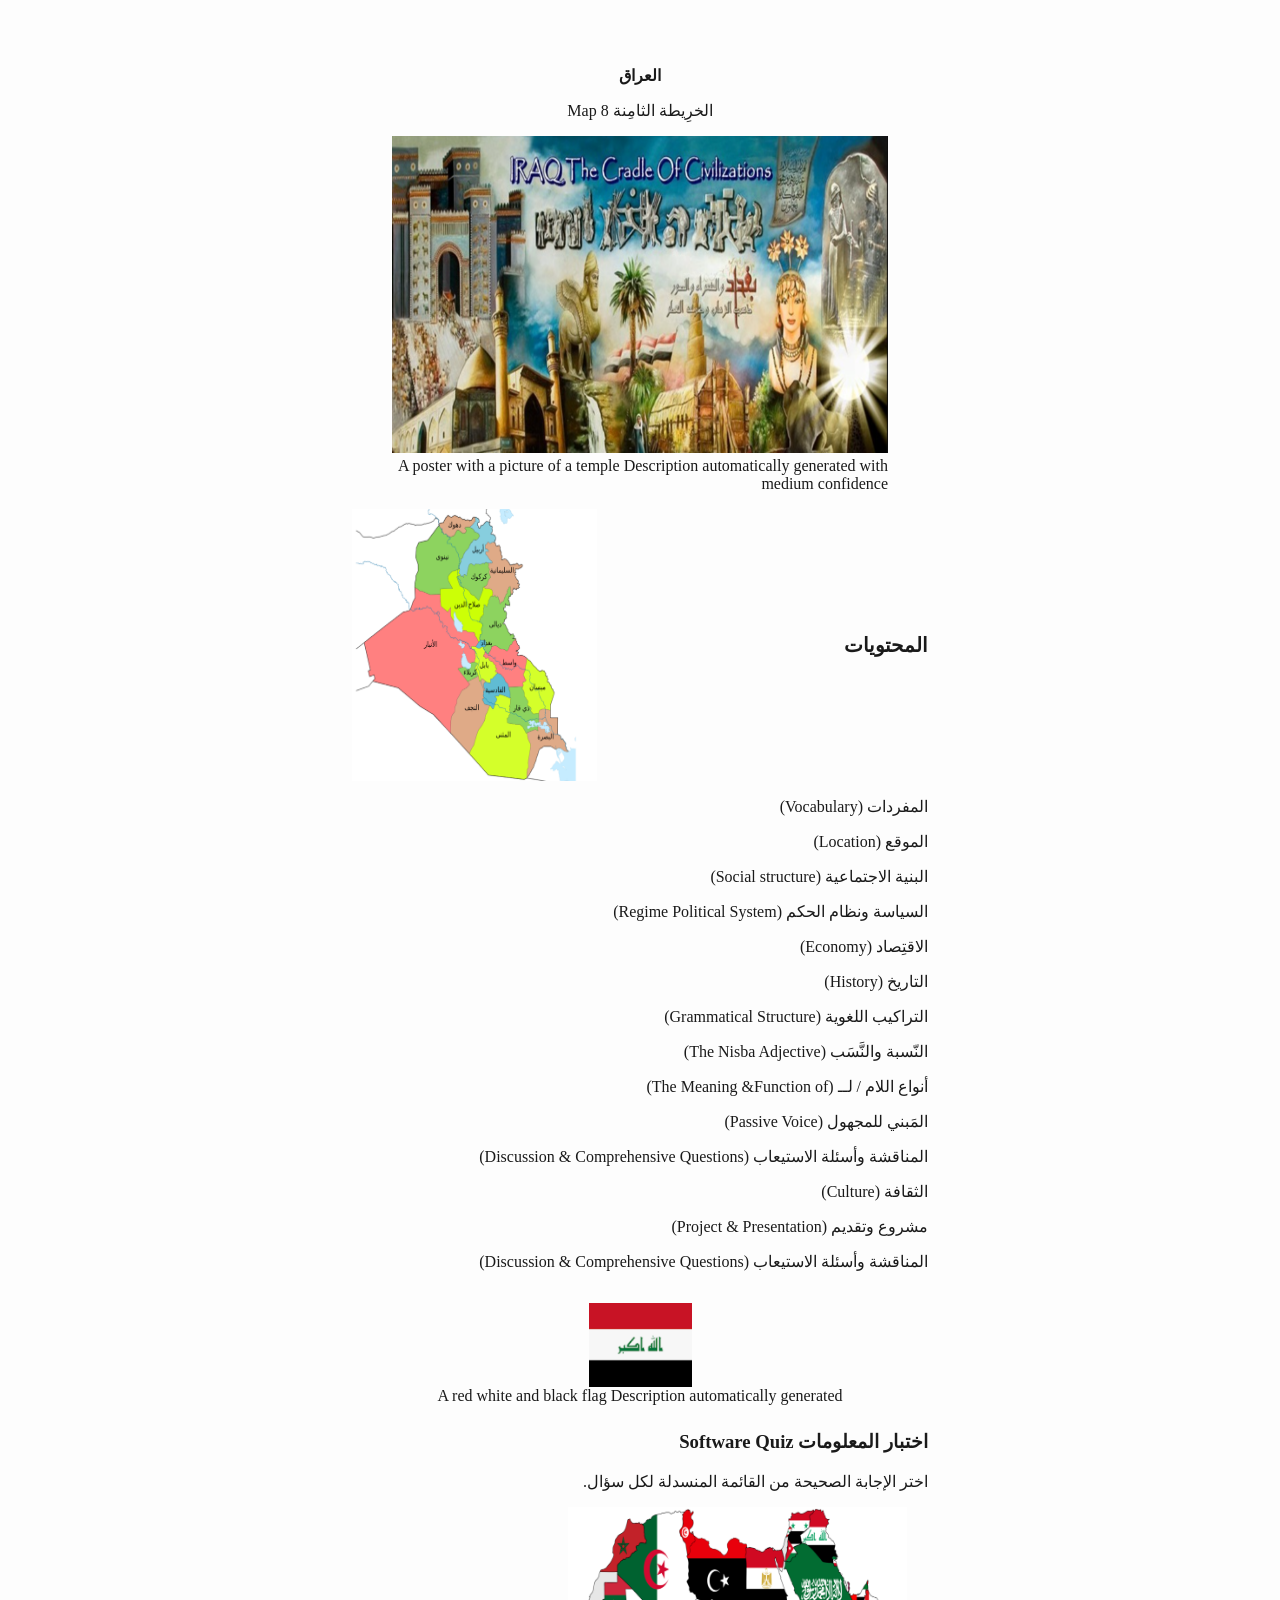
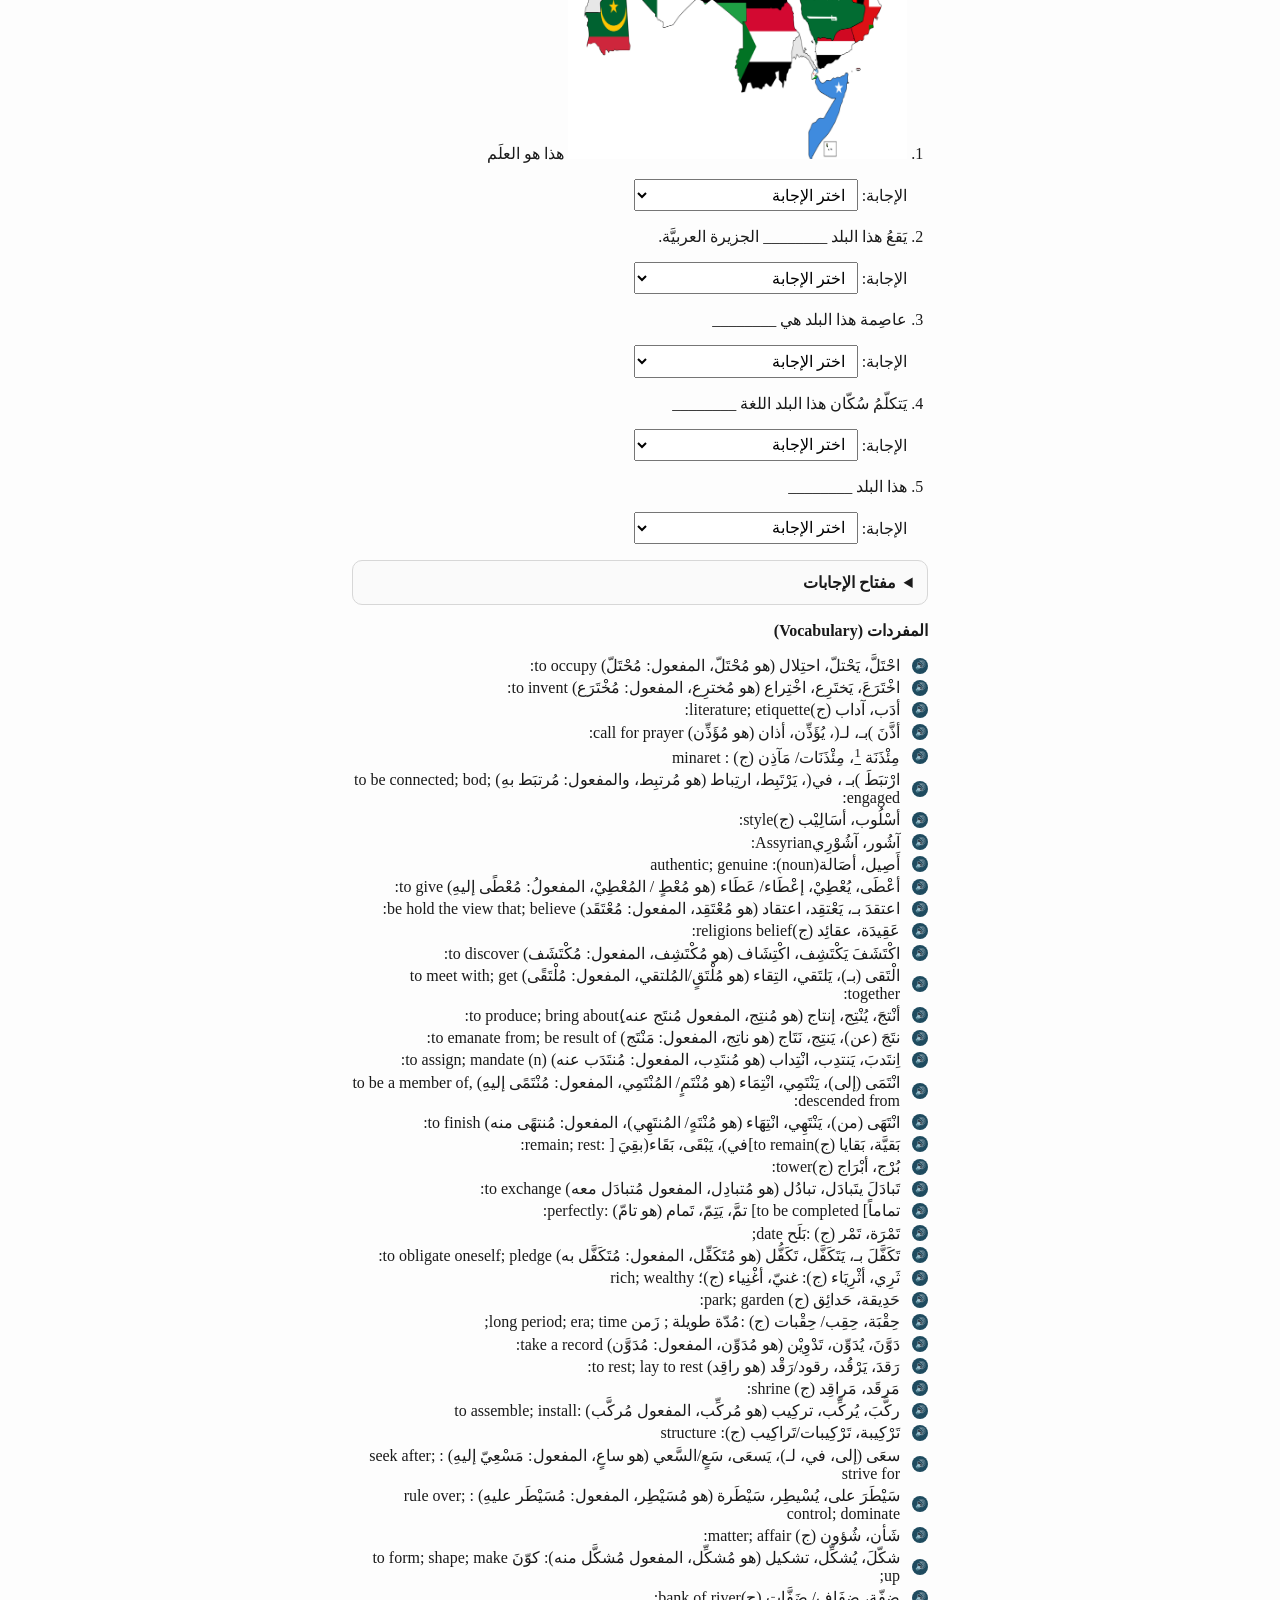
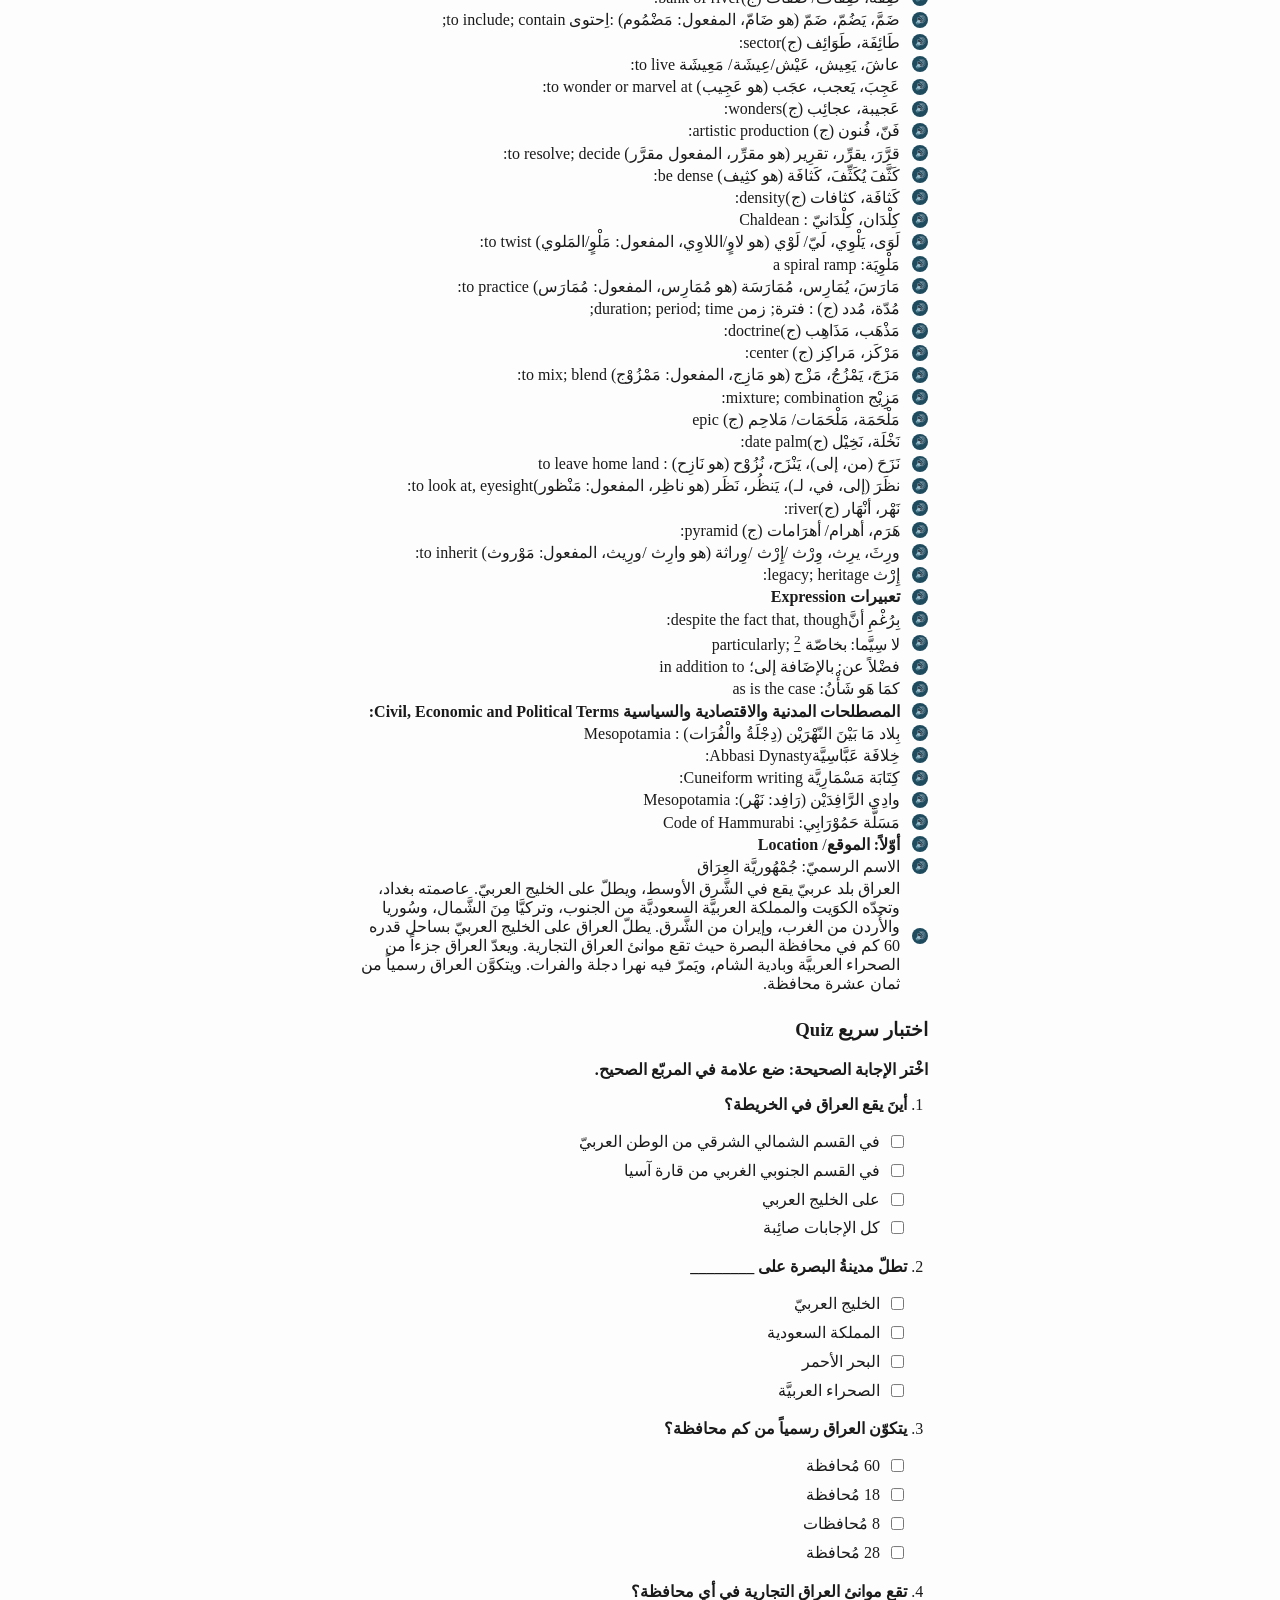
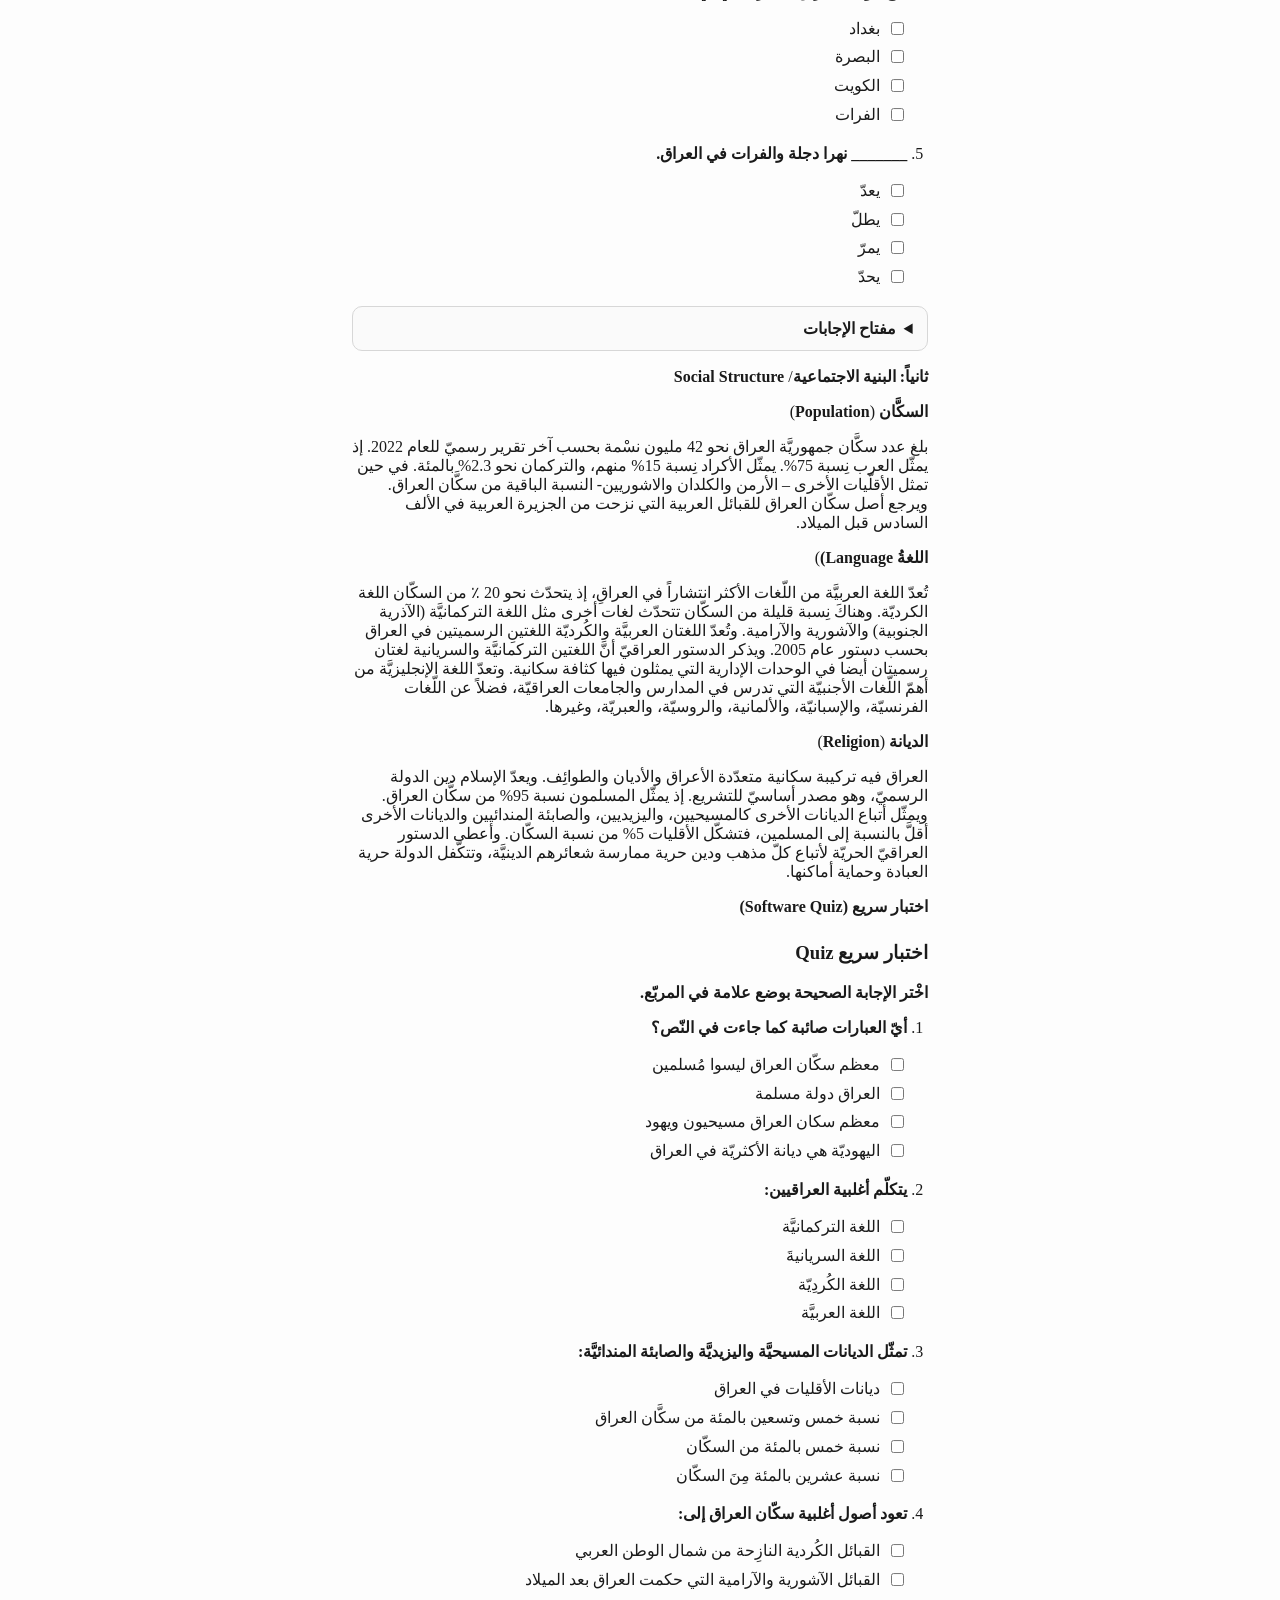
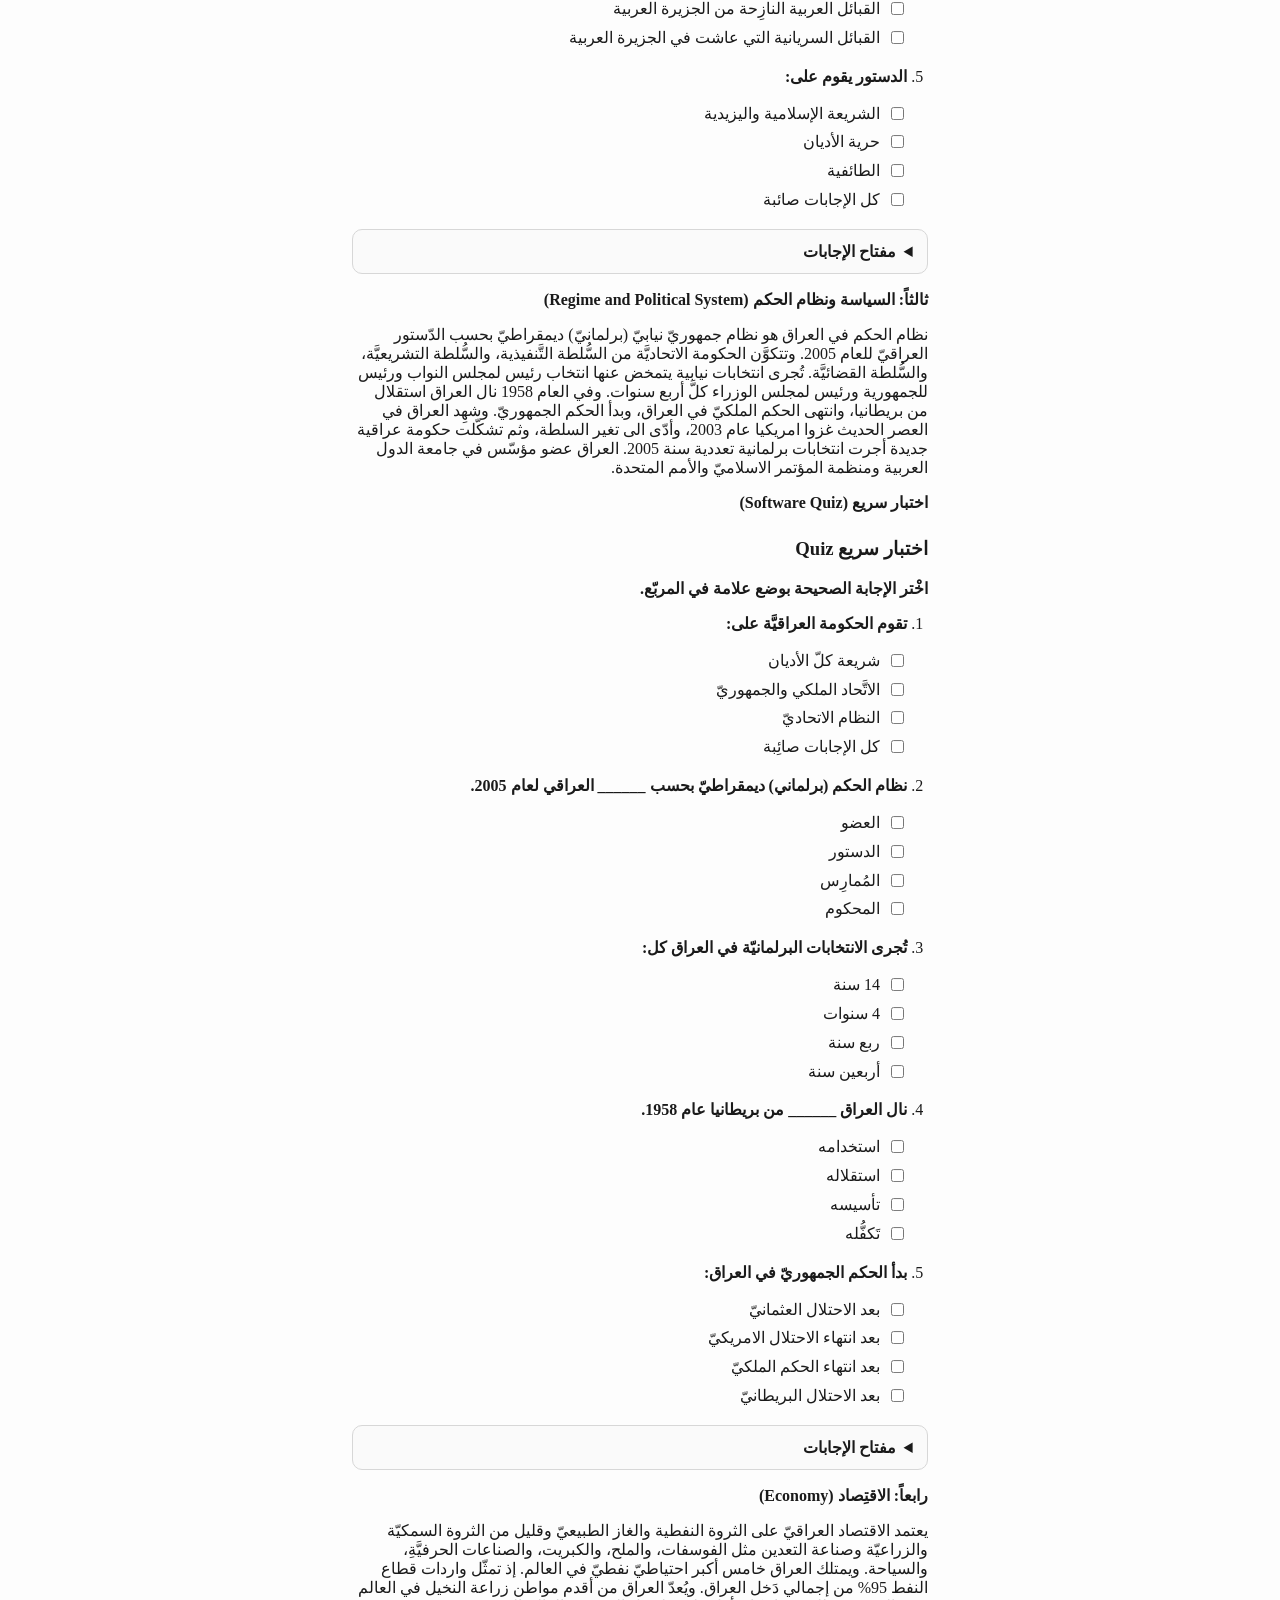
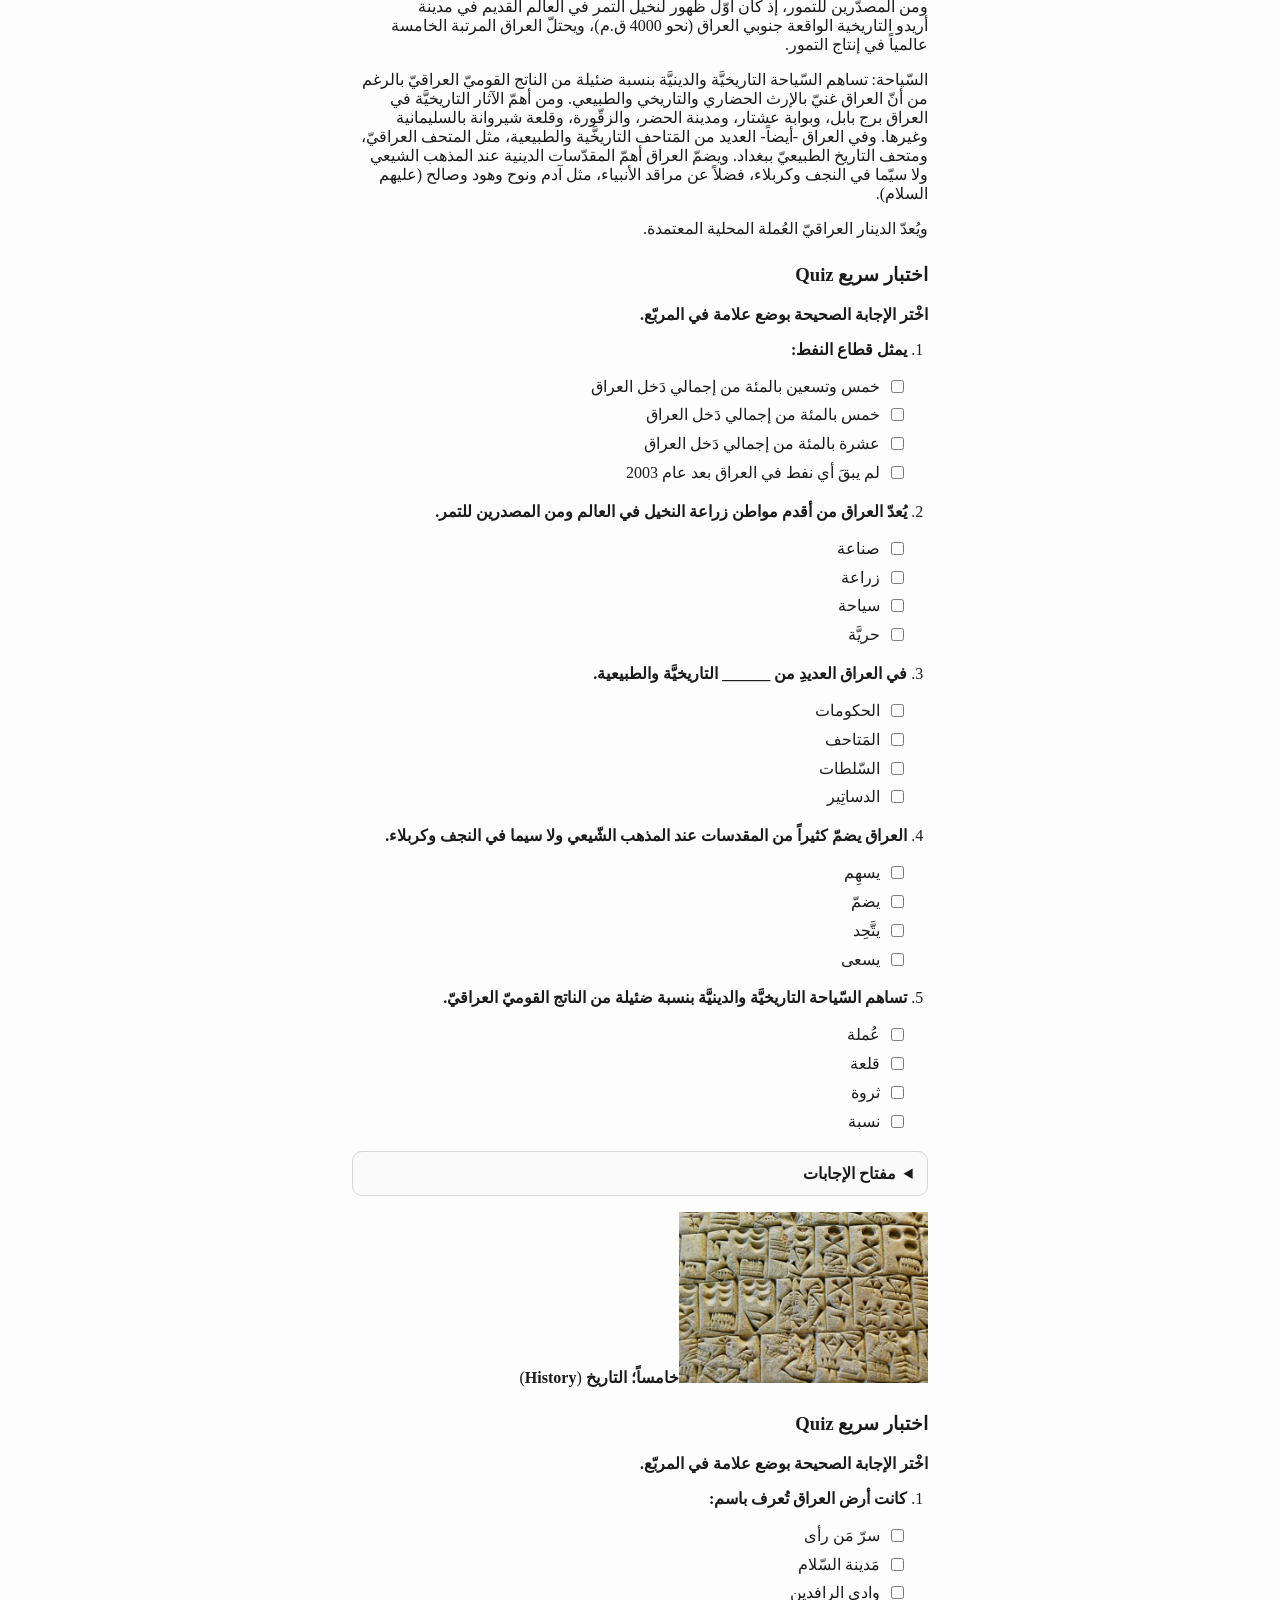
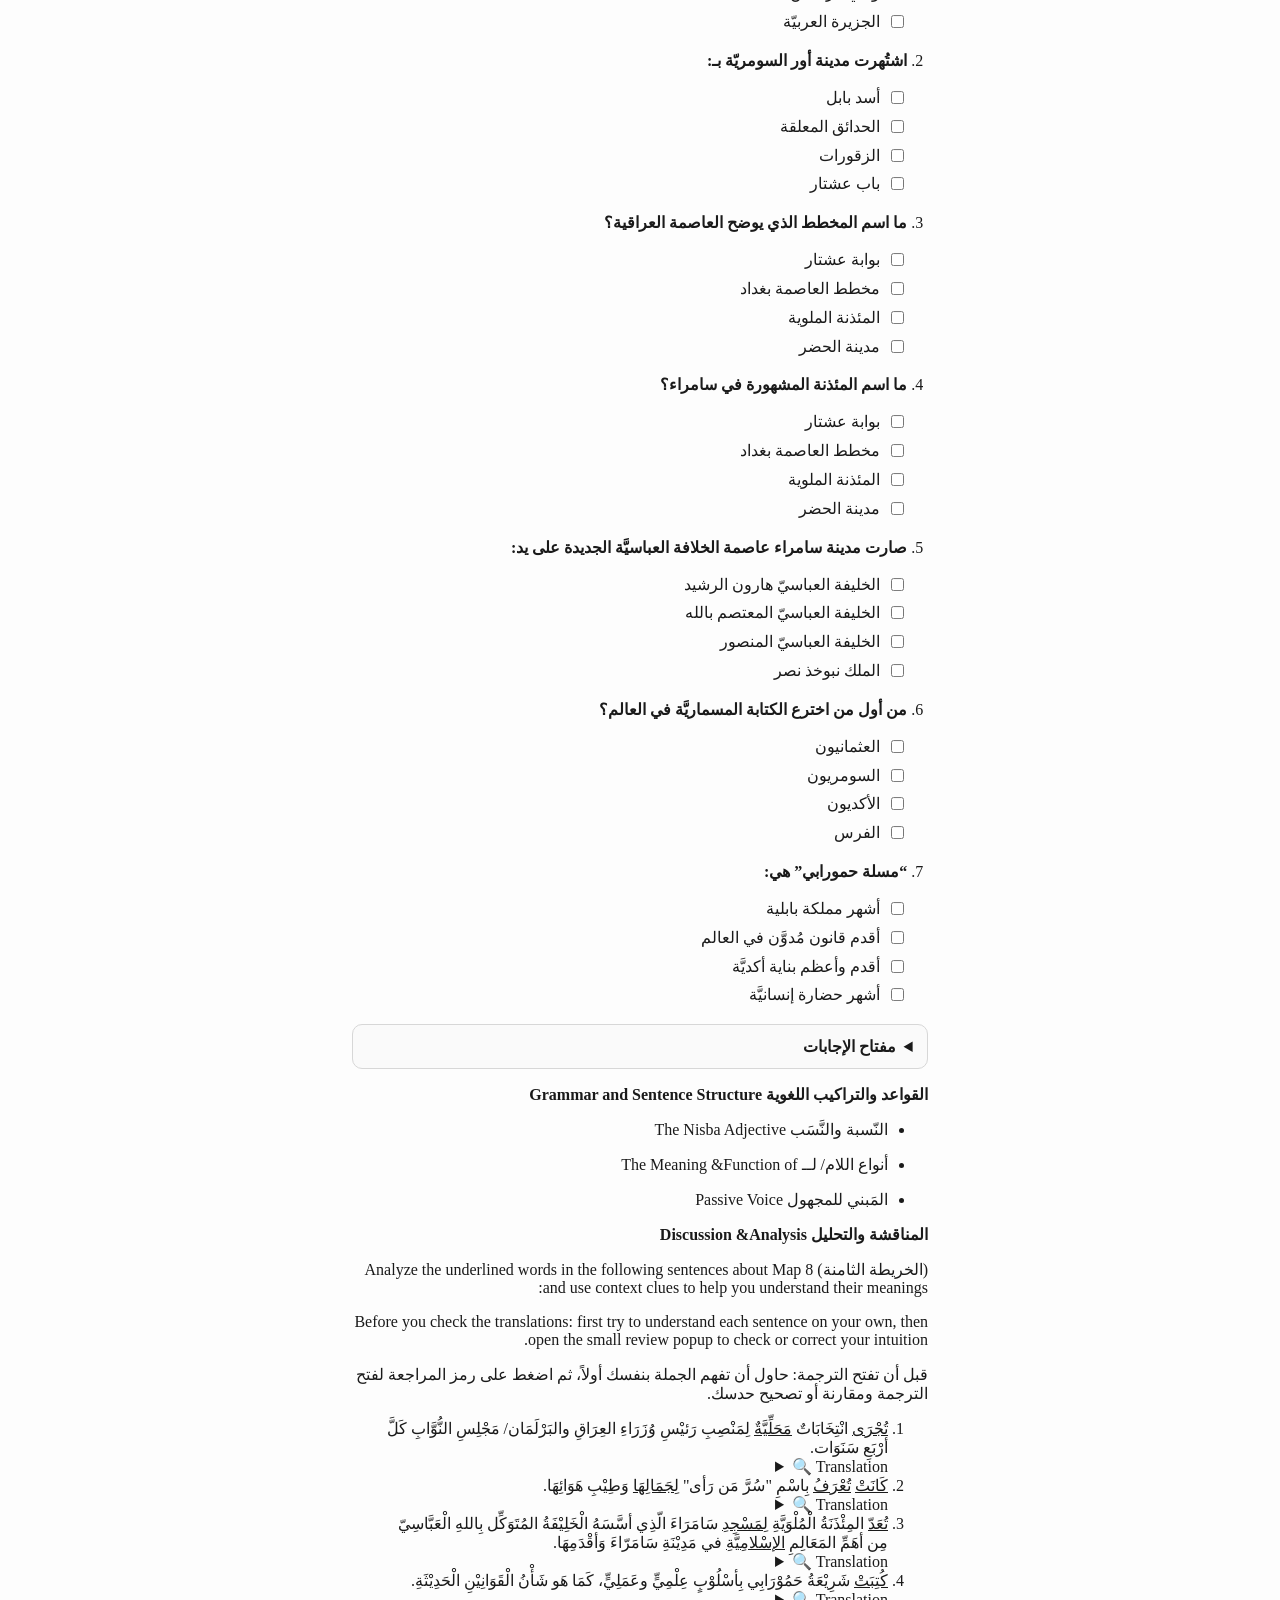
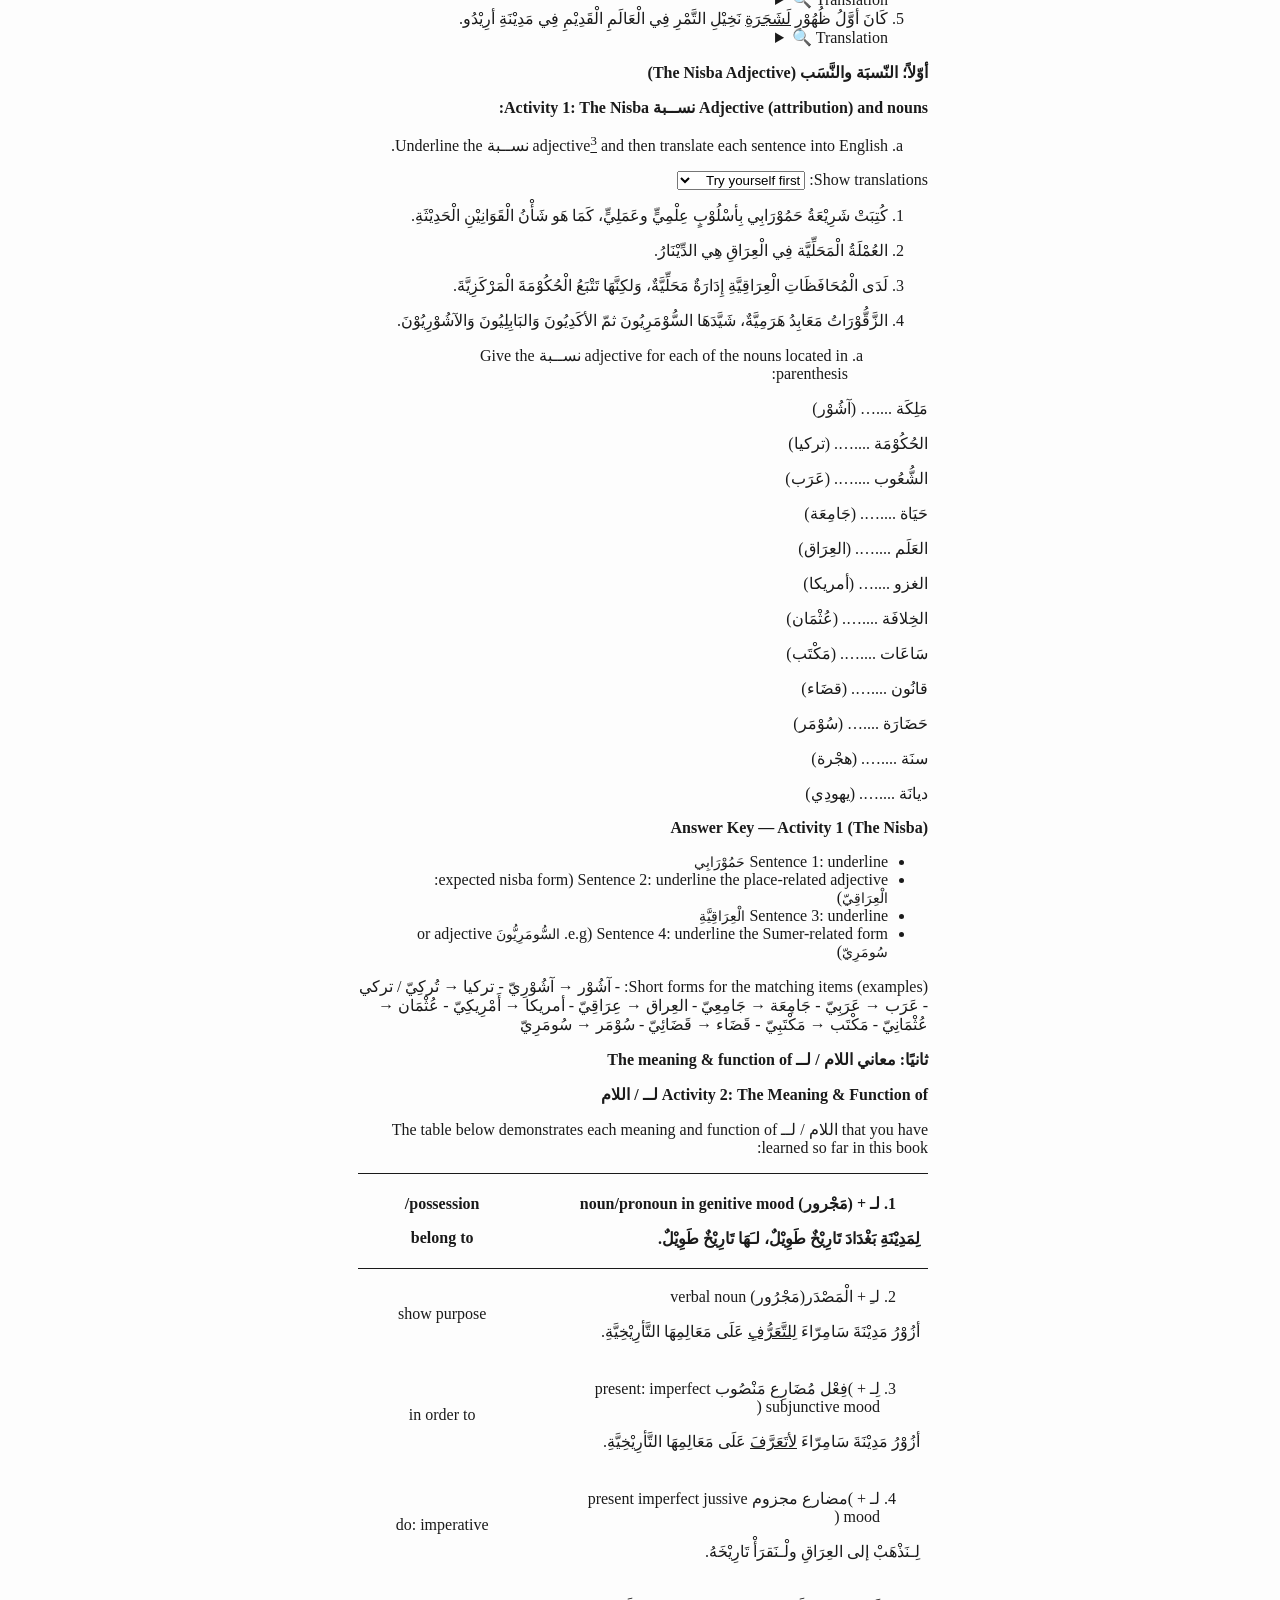
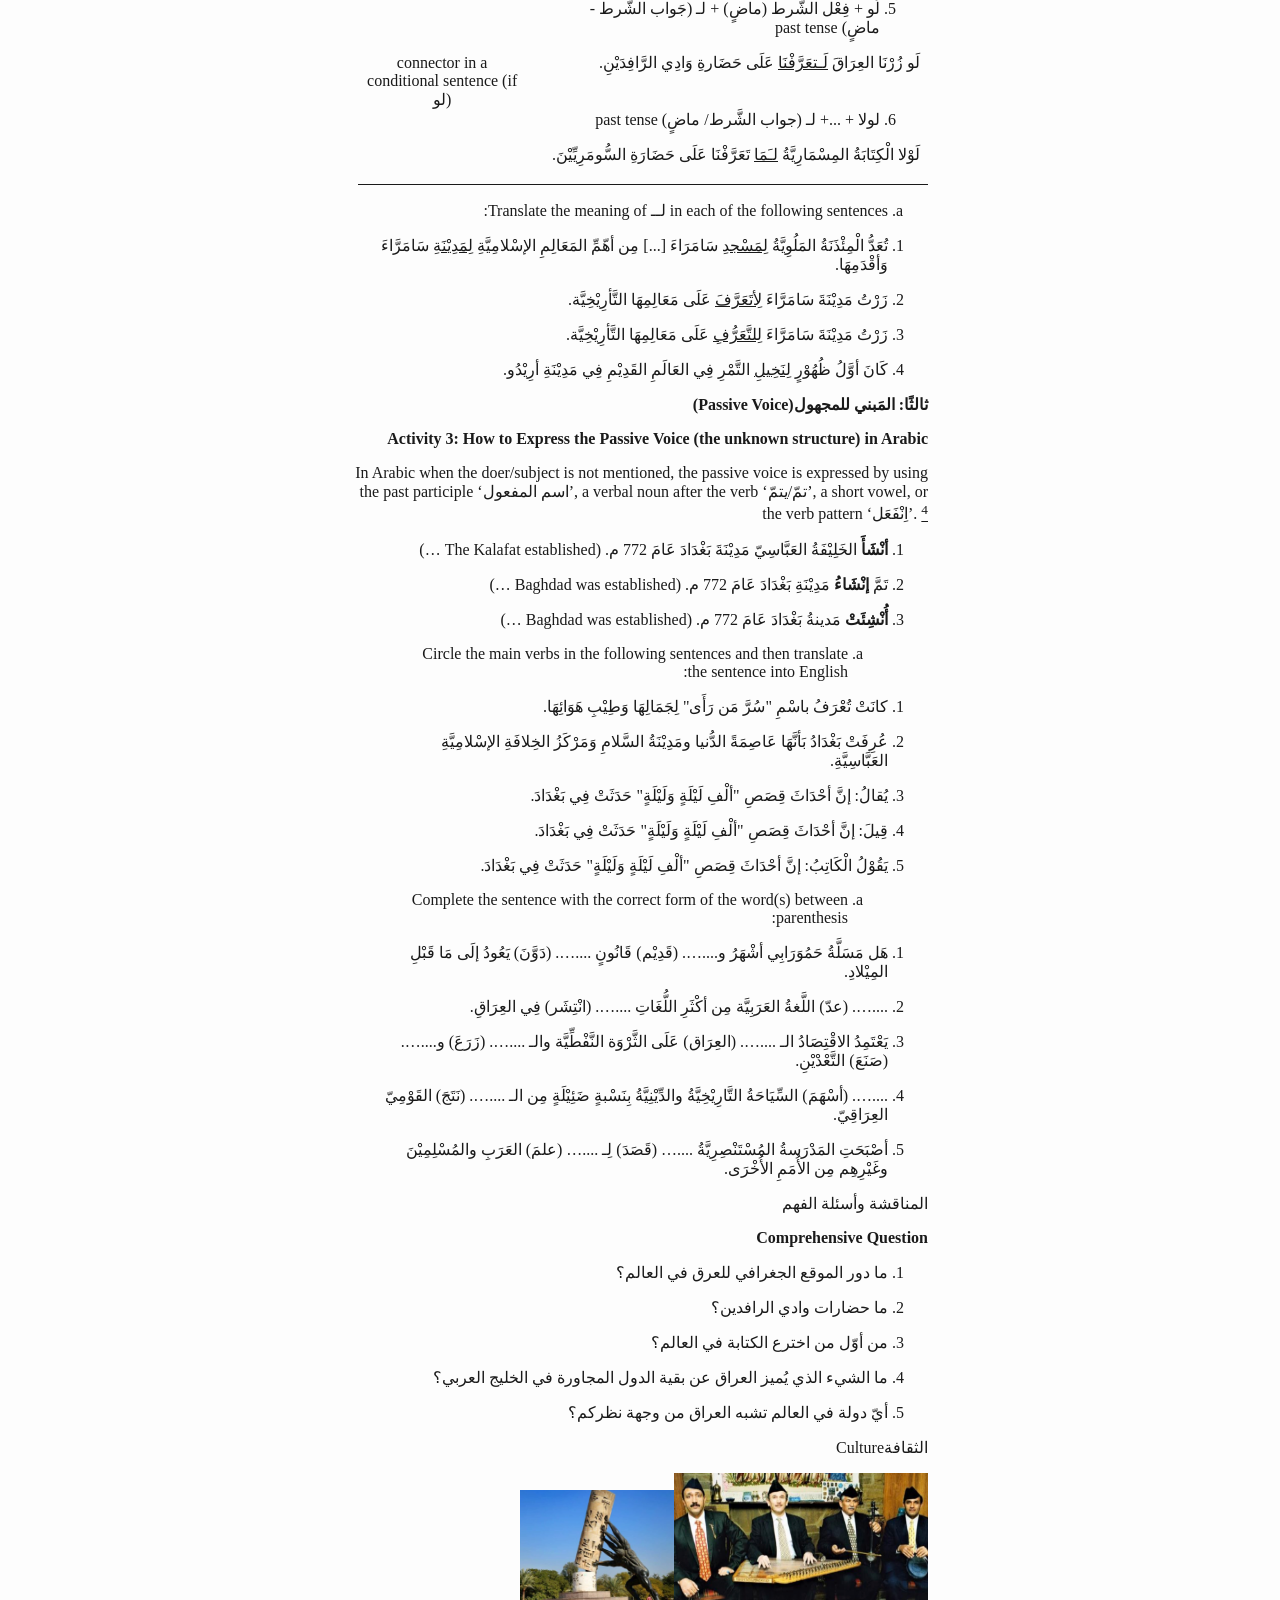
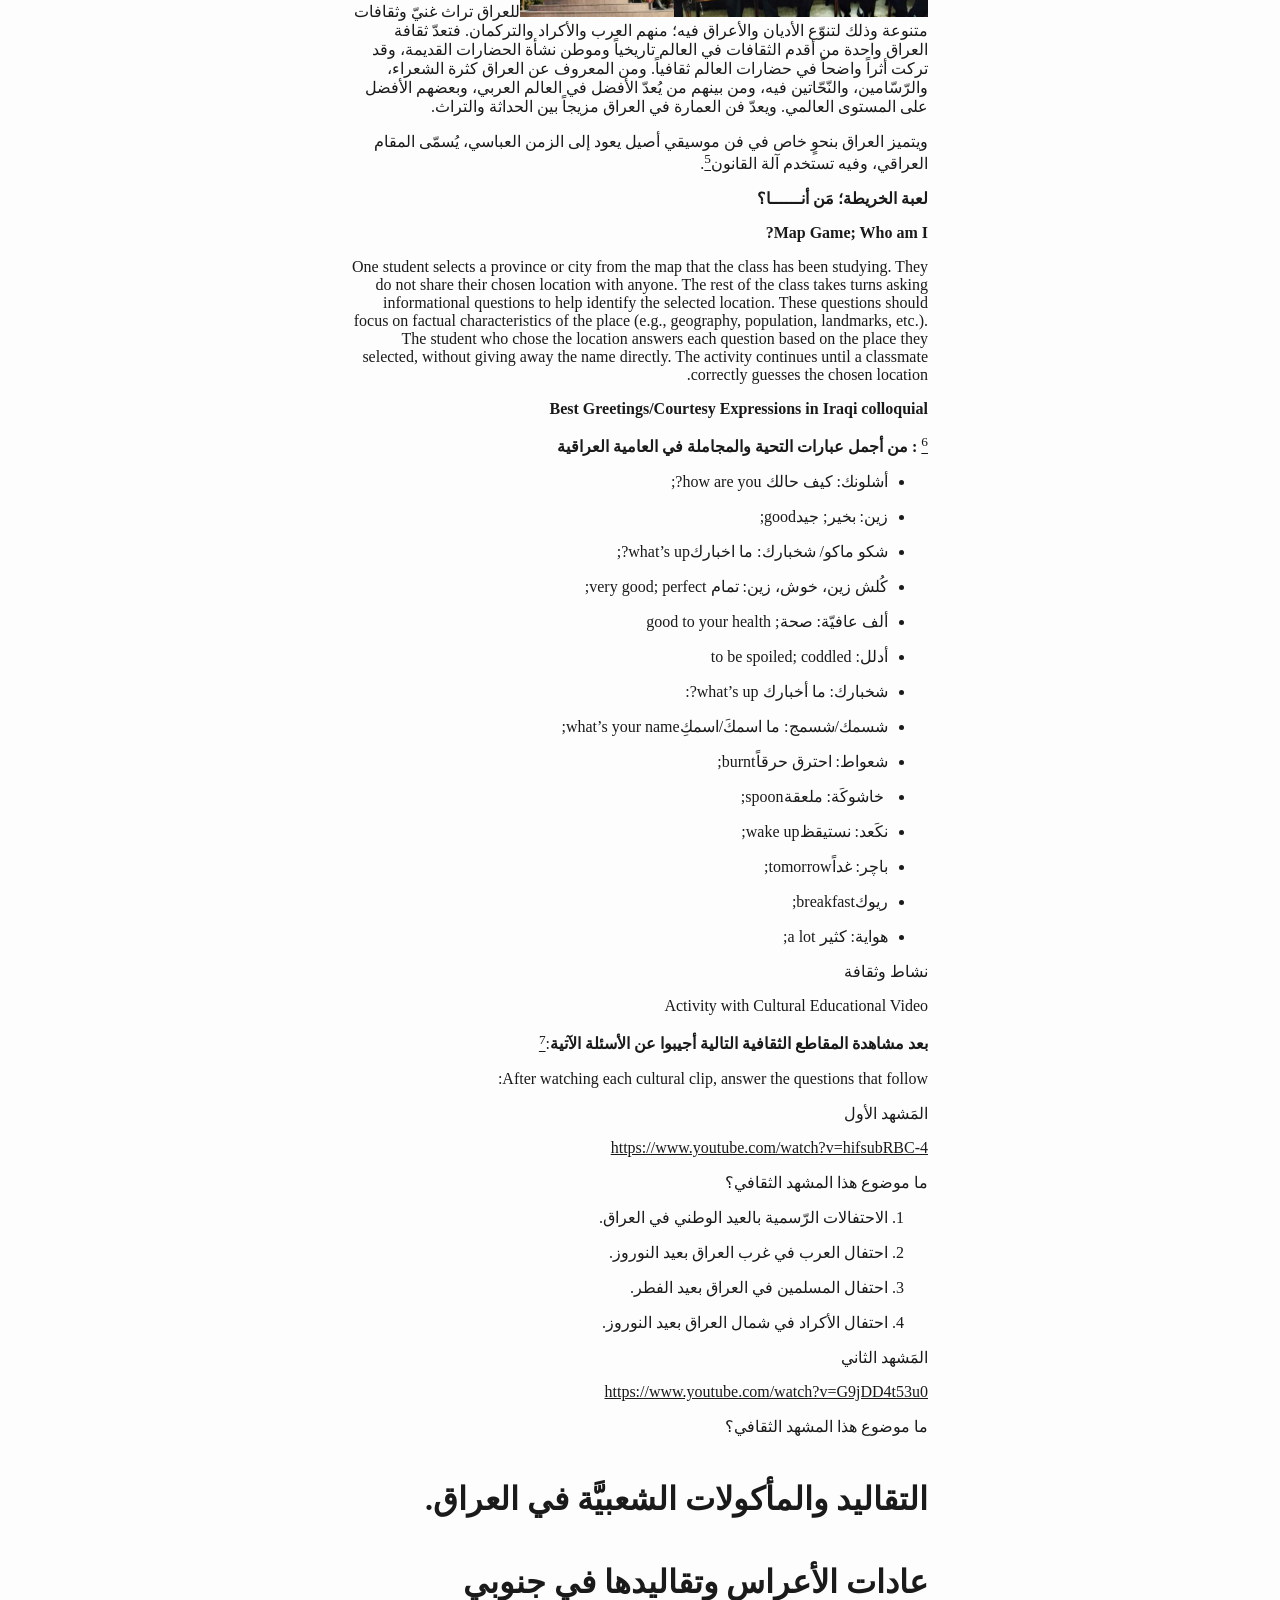
==== commit 85102c32: "Grammar: add translations dropdown and control script before Activity 1" ====
--- a/content/8.Iraq__________Map_preview.html
+++ b/content/8.Iraq__________Map_preview.html
@@ -1071,7 +1071,28 @@
 class="footnote-ref" id="fnref3" role="doc-noteref"><sup>3</sup></a> and
 then translate each sentence into English.</li>
 </ol>
-<!-- -->
+<p>
+<label for="grammar-visibility">Show translations:</label>
+<select id="grammar-visibility" aria-label="Grammar translations visibility">
+<option value="try">Try yourself first</option>
+<option value="show">Show translations</option>
+<option value="hide">Hide translations</option> </select>
+</p>
+<!-- -->
+<script>
+    (function(){
+        const sel = document.getElementById('grammar-visibility');
+        function apply(v){
+            document.querySelectorAll('details.translation').forEach(d => {
+                d.open = (v === 'show');
+            });
+        }
+        if(sel){
+            sel.addEventListener('change', (e)=> apply(e.target.value));
+            apply(sel.value);
+        }
+    })();
+</script>
 <ol type="1">
 <li><p><span dir="rtl">كُتِبَتْ شَرِيْعَةُ حَمُوْرَابِي بِأسْلُوْبٍ عِلْمِيٍّ وعَمَلِيٍّ، كَمَا هَو شَأْنُ
 الْقَوَانِيْنِ الْحَدِيْثَةِ.</span></p></li>
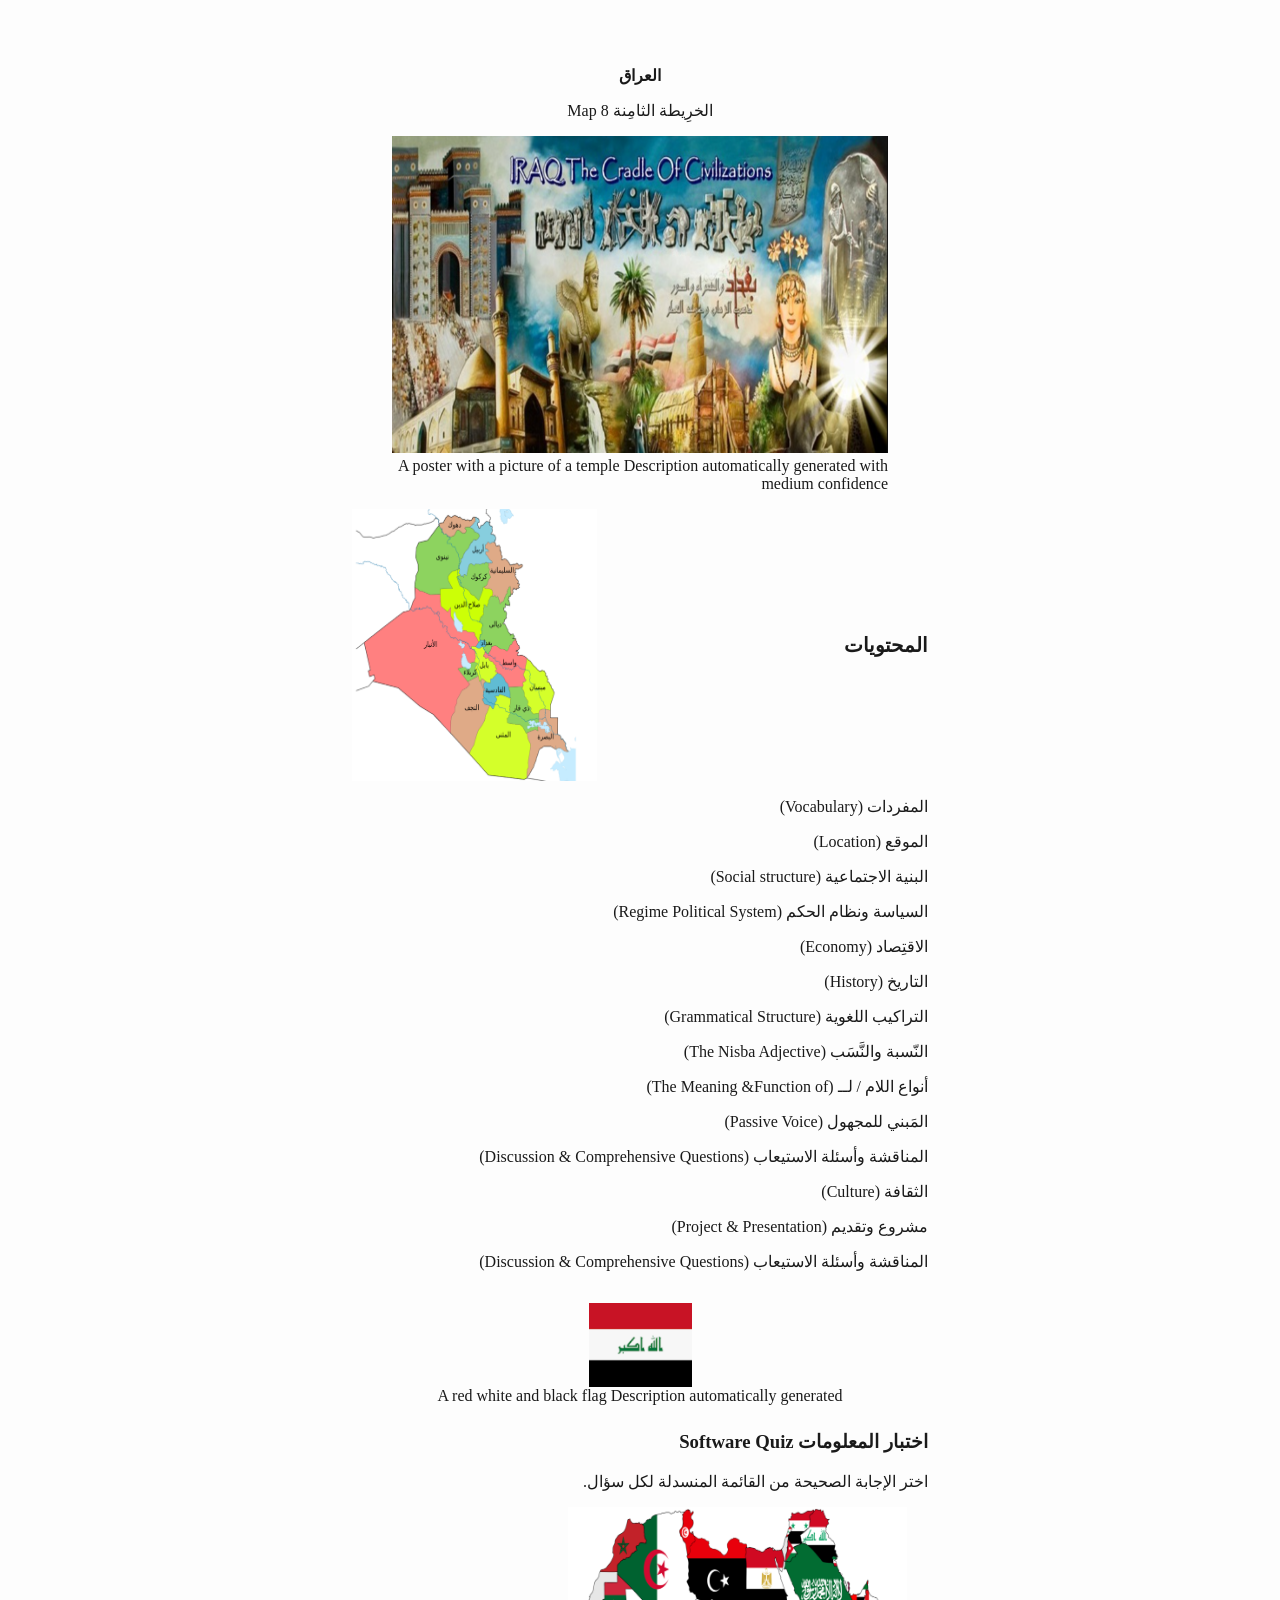
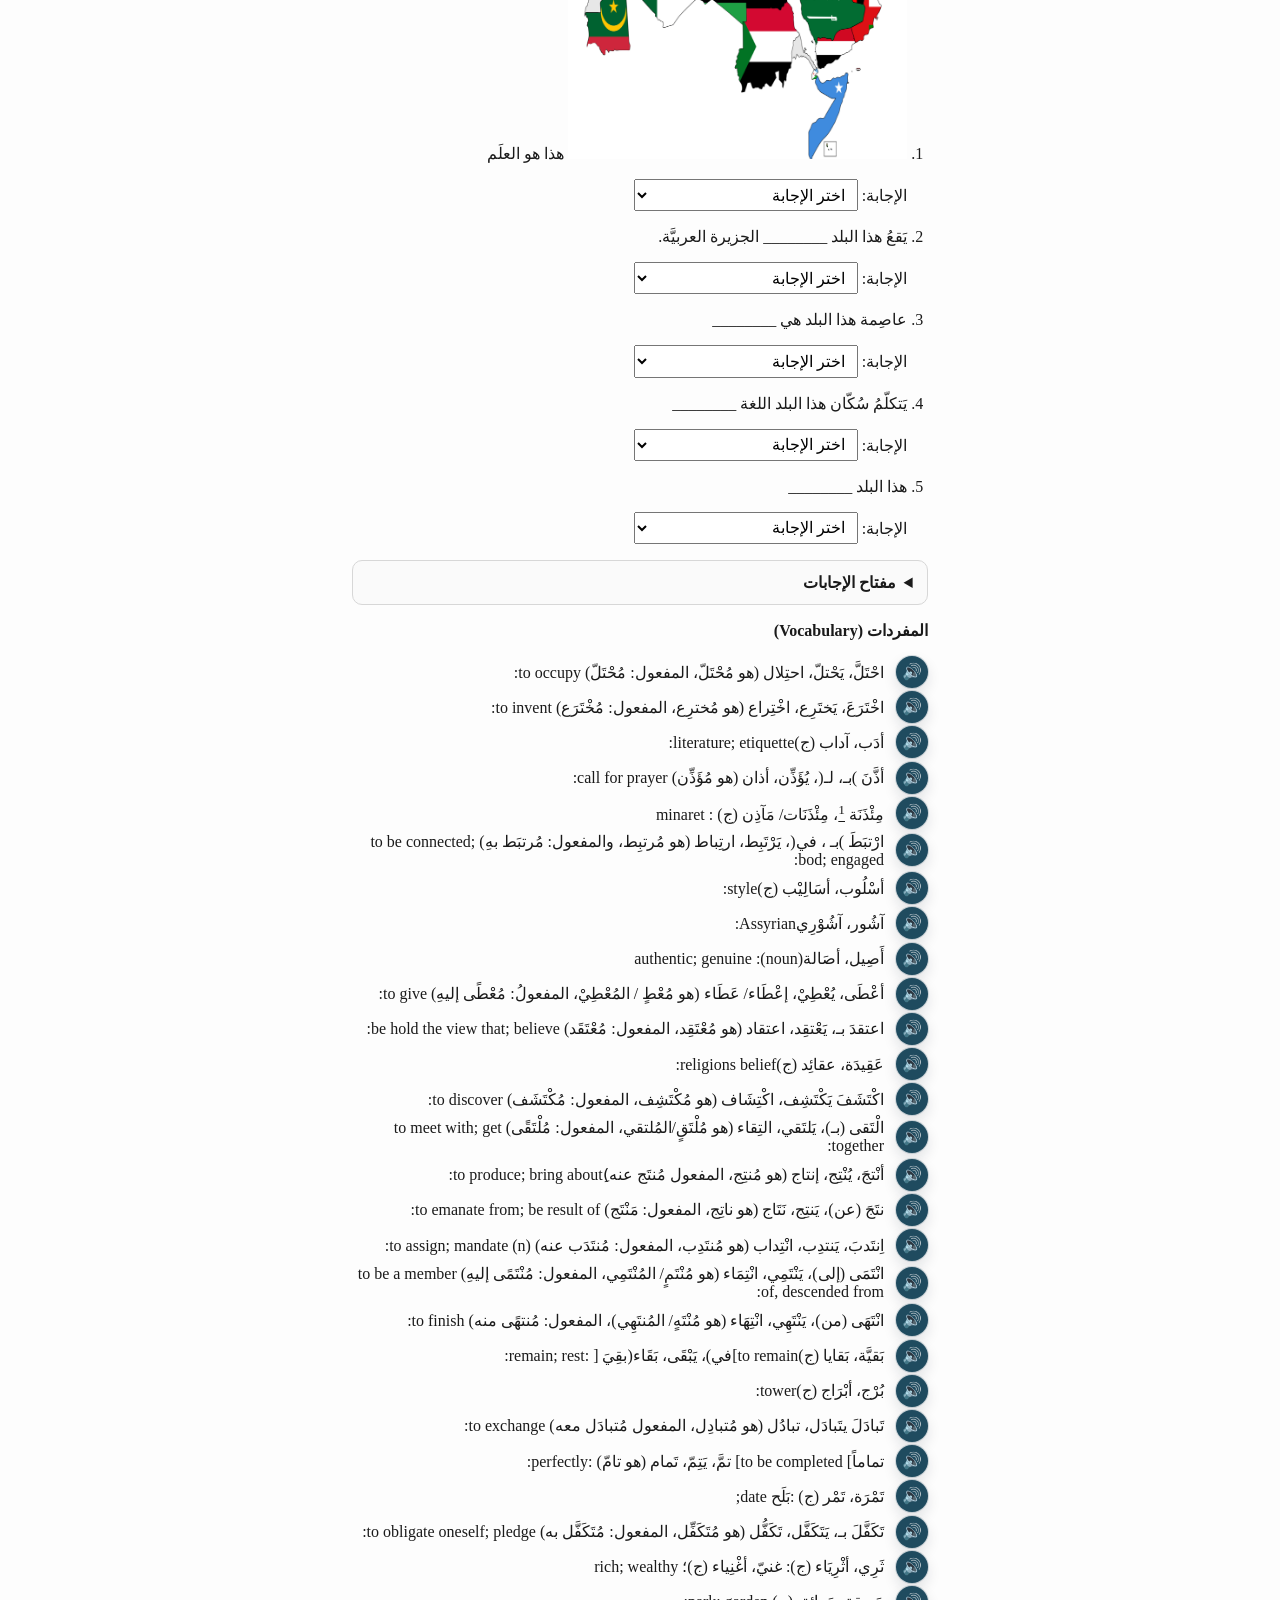
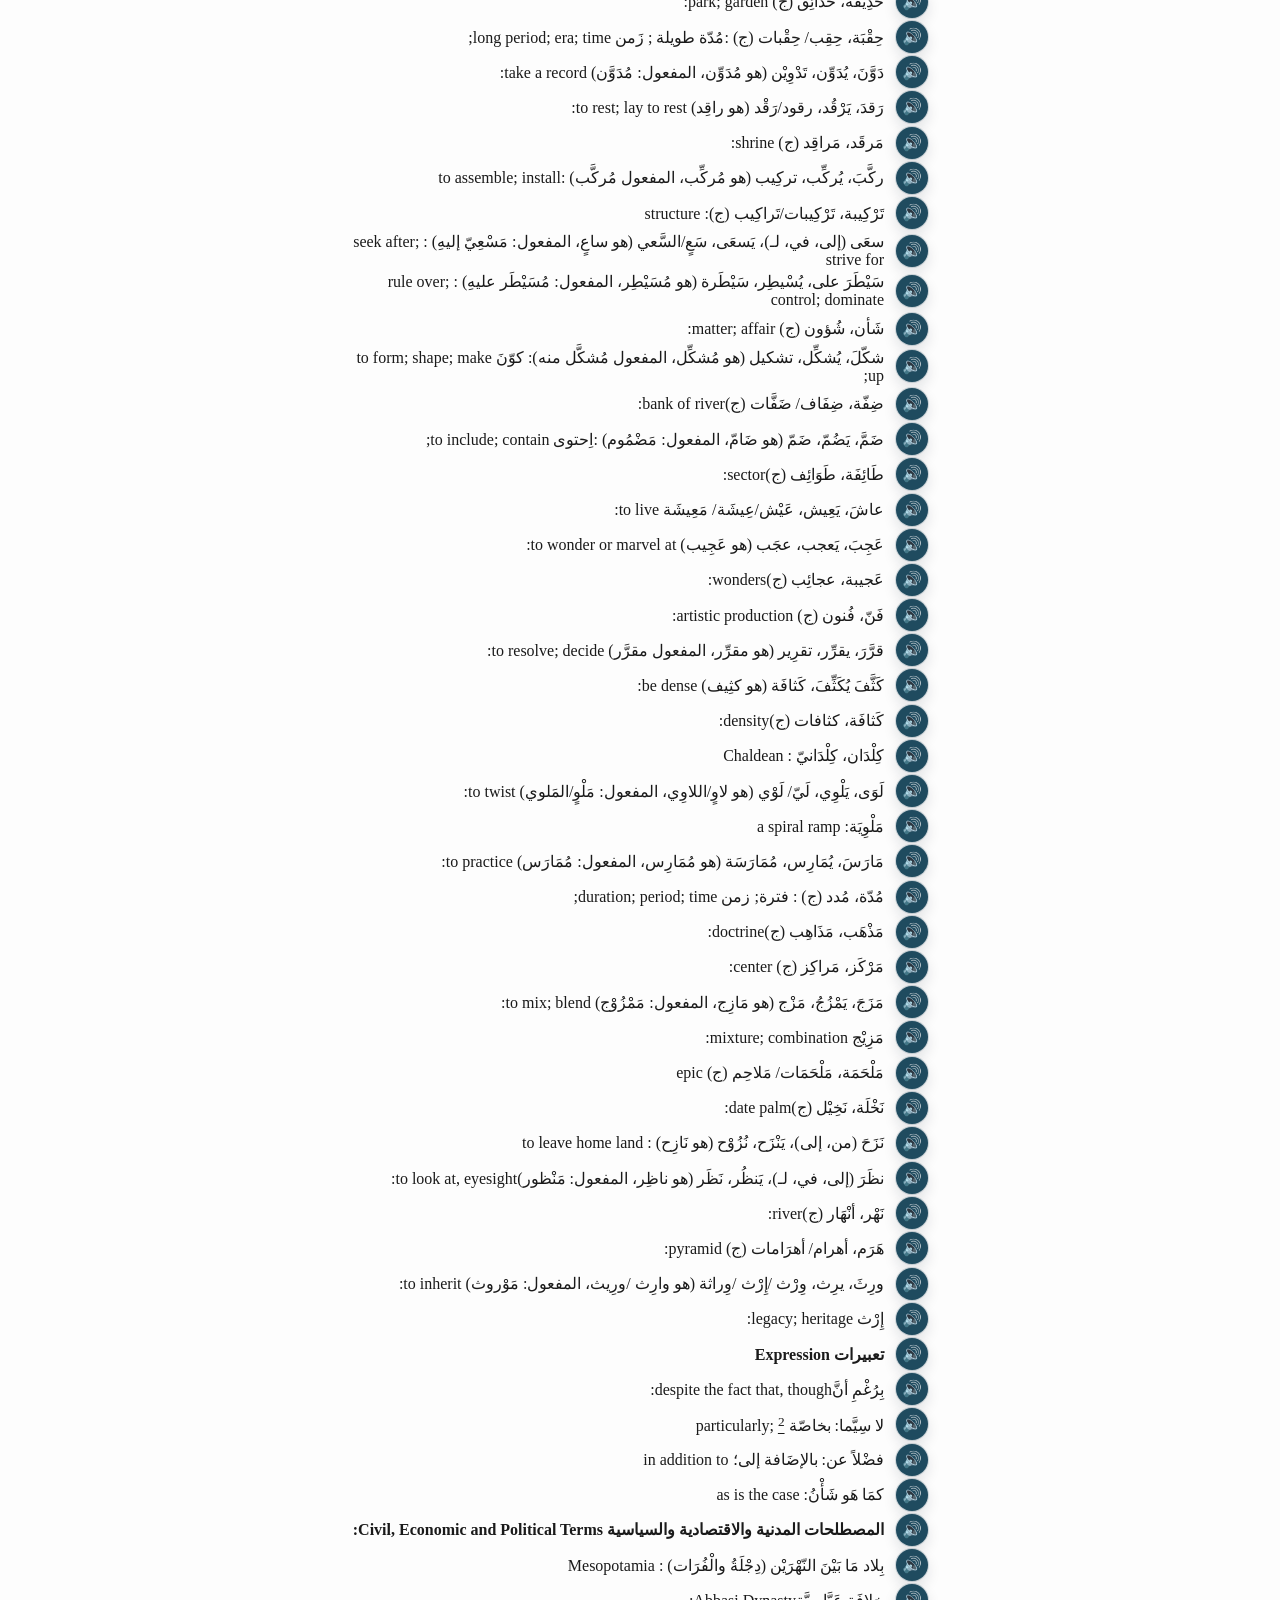
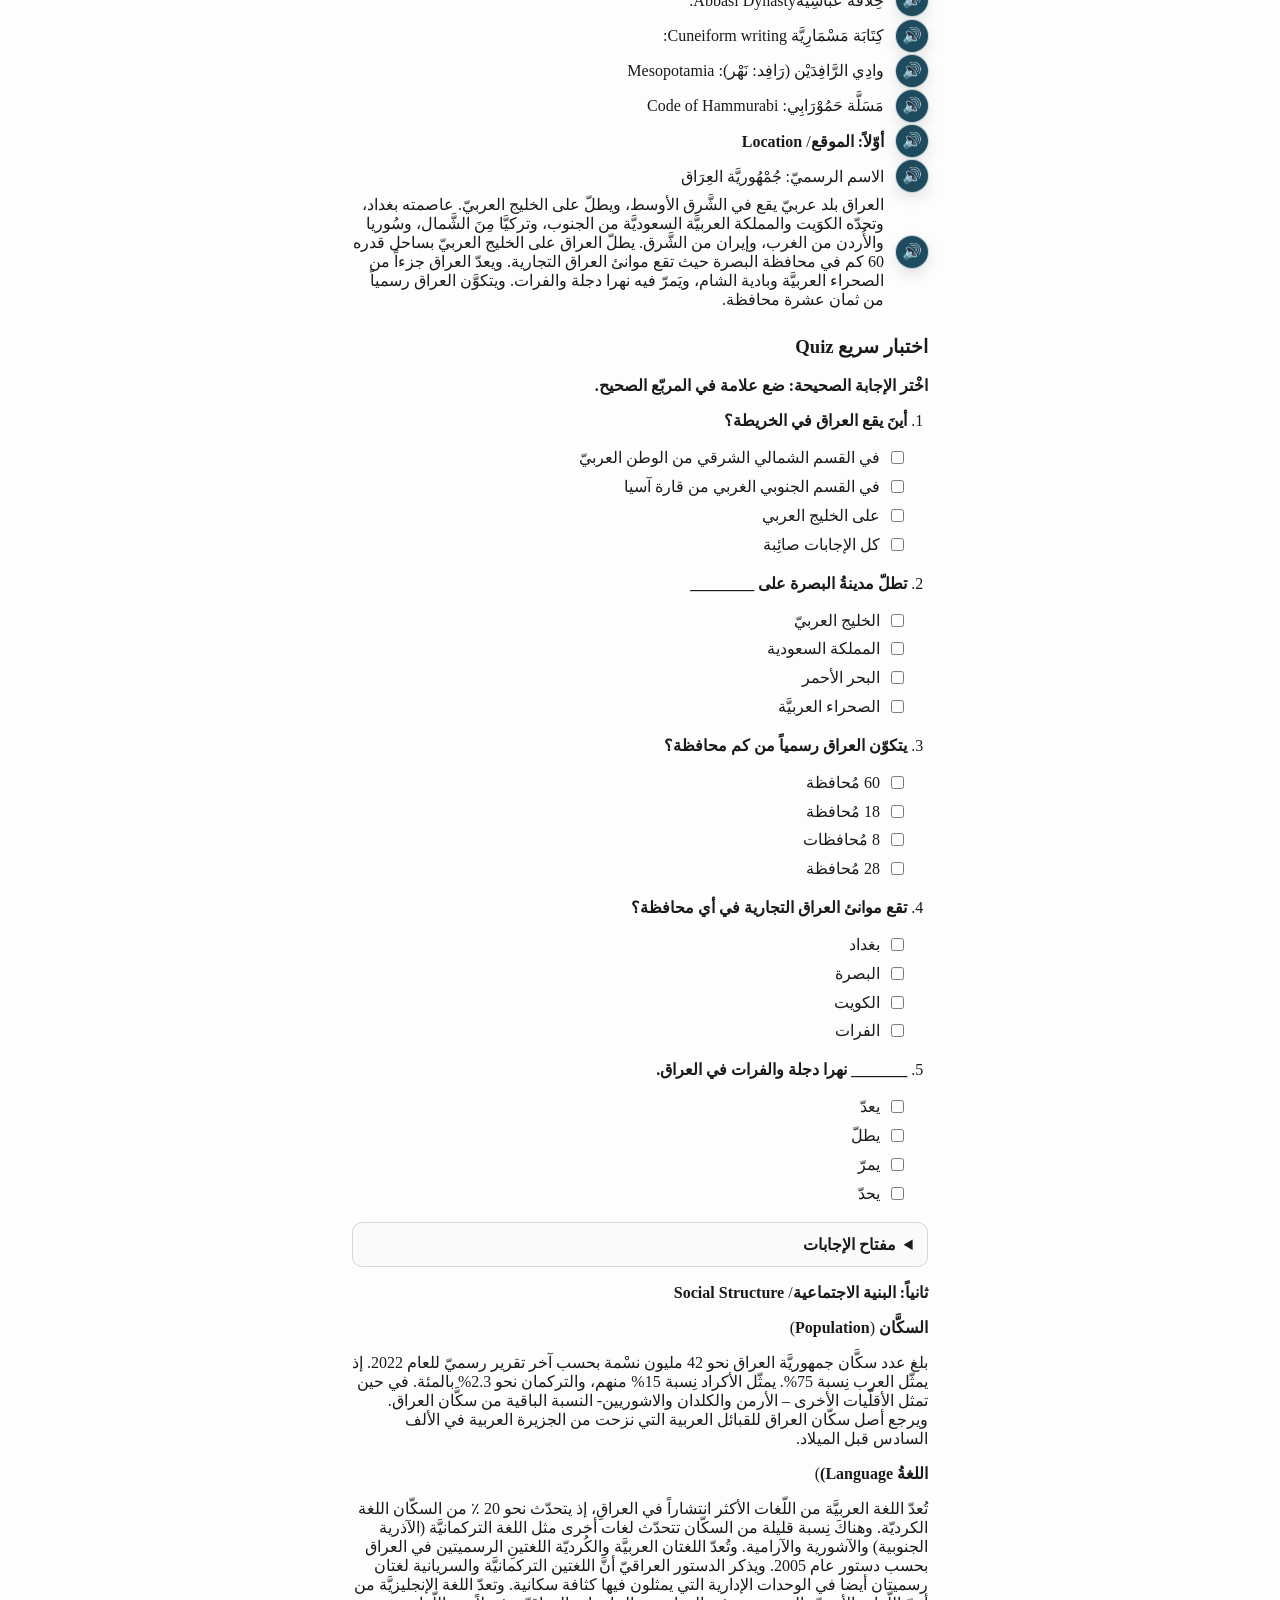
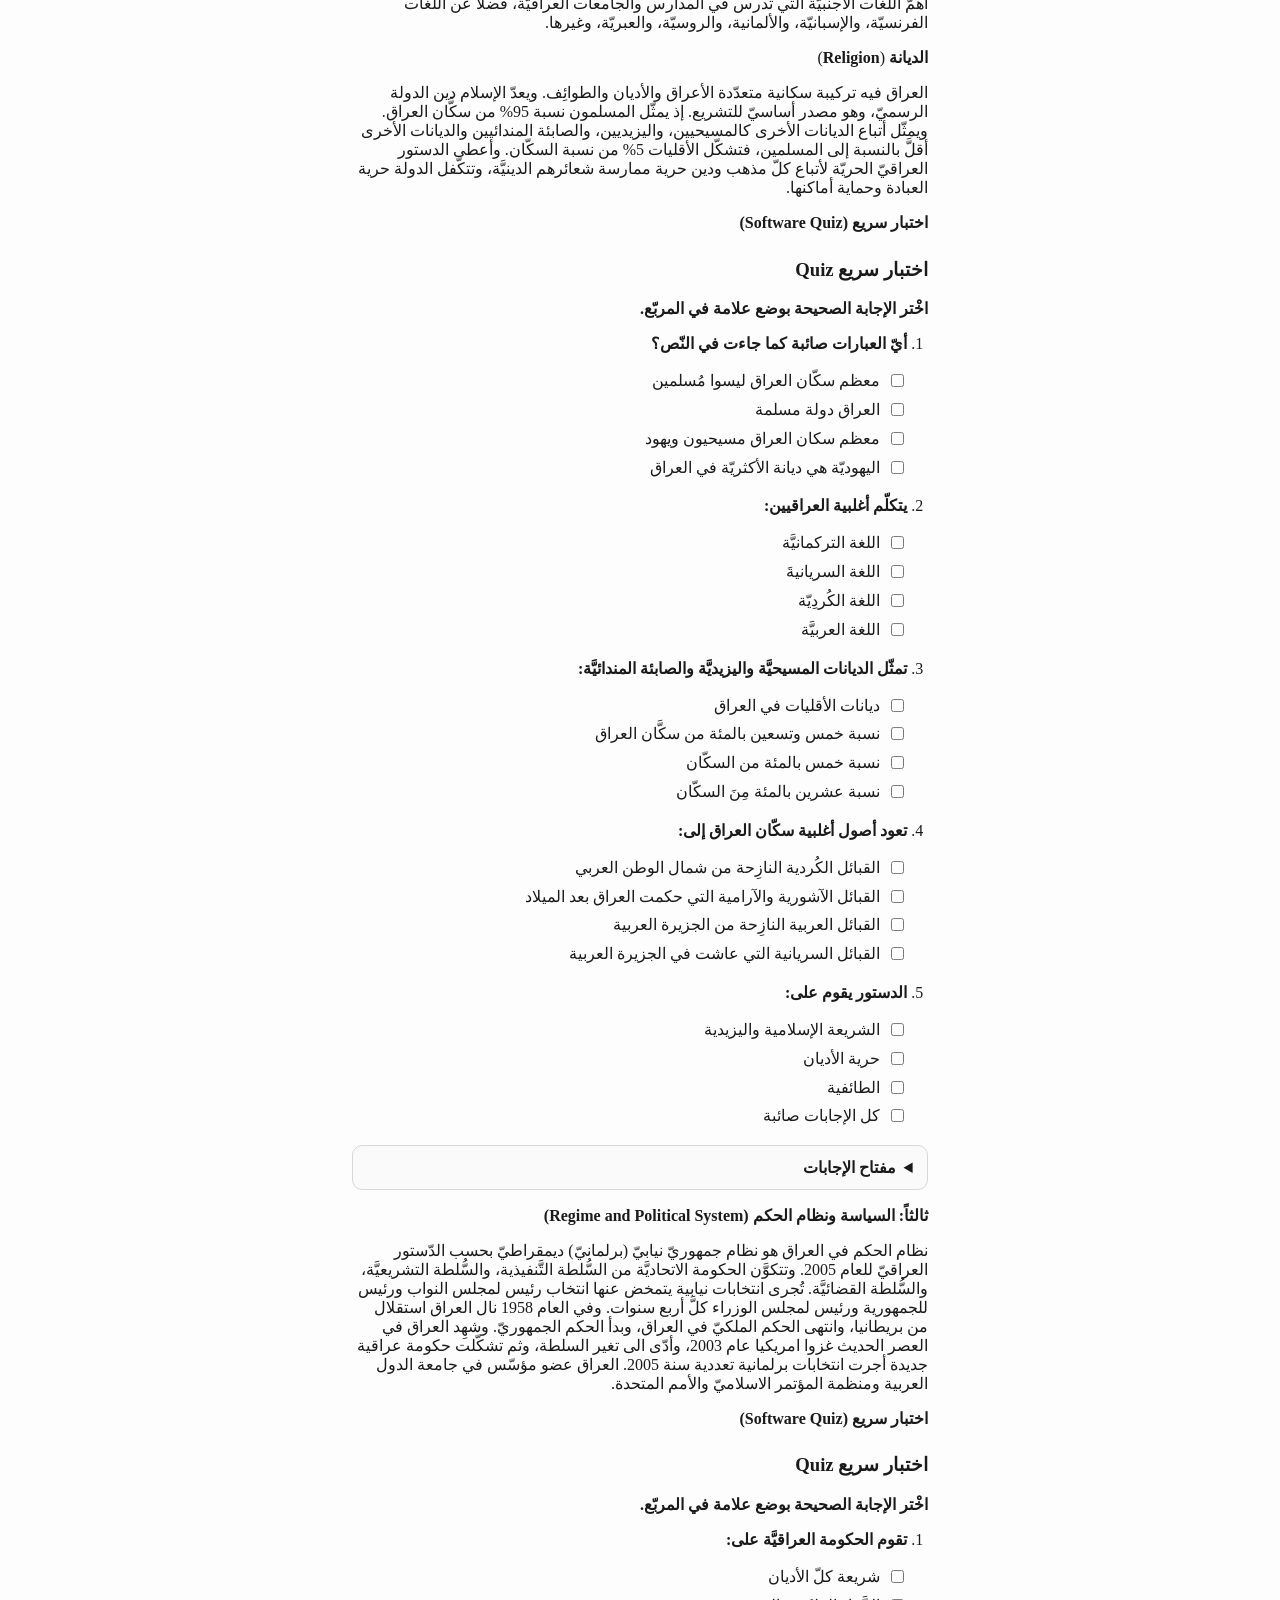
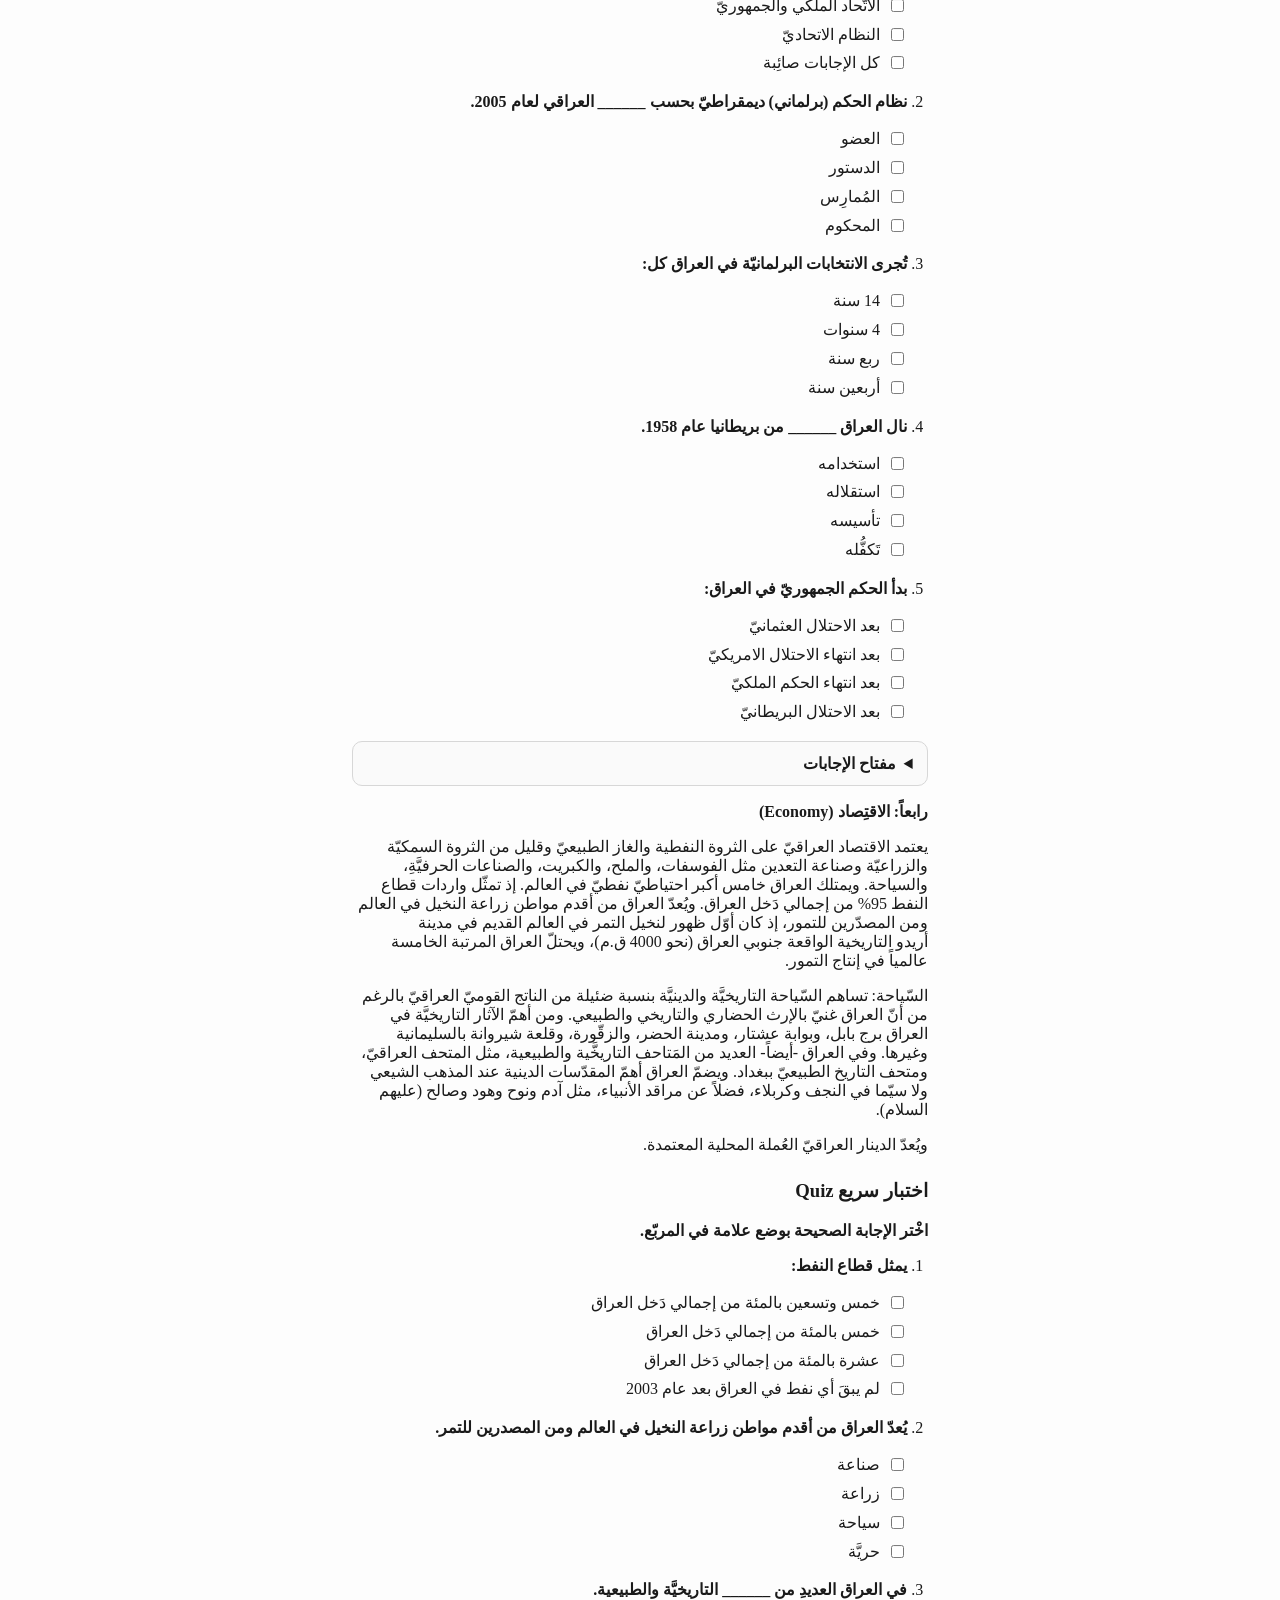
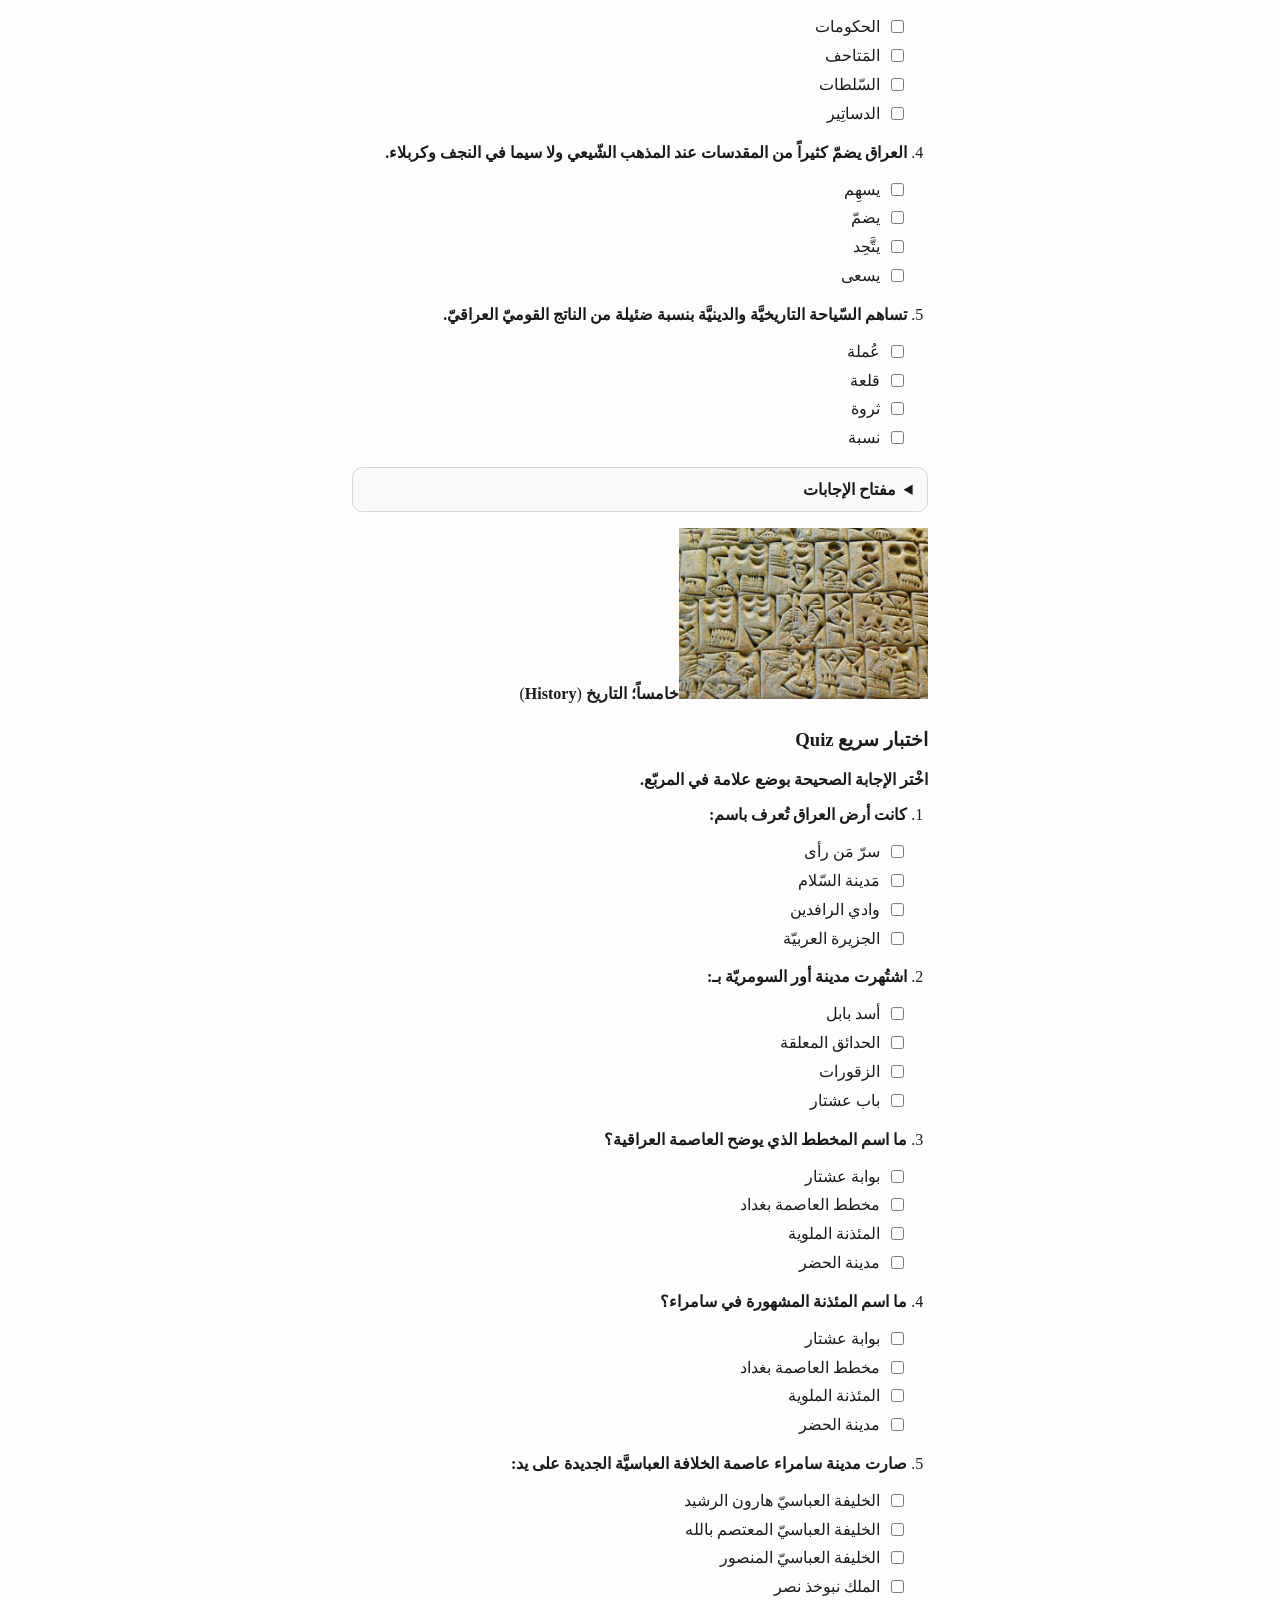
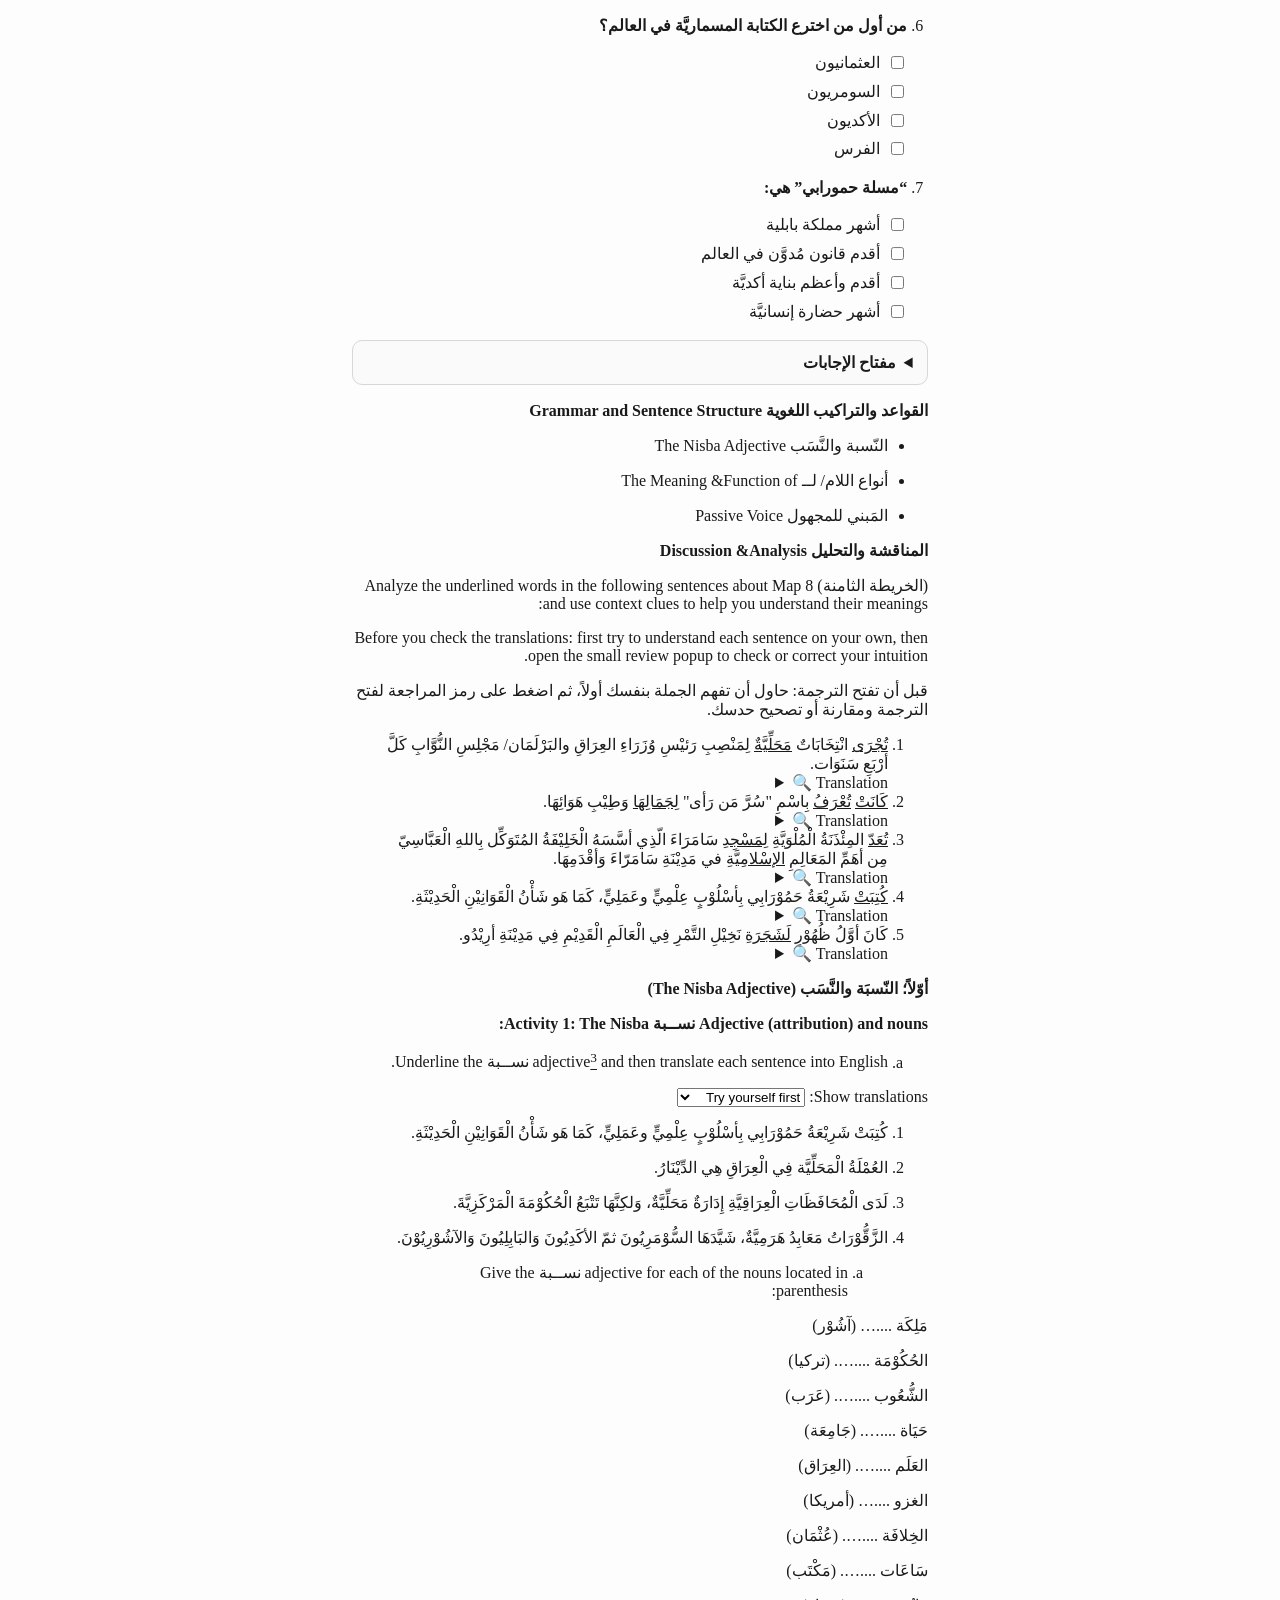
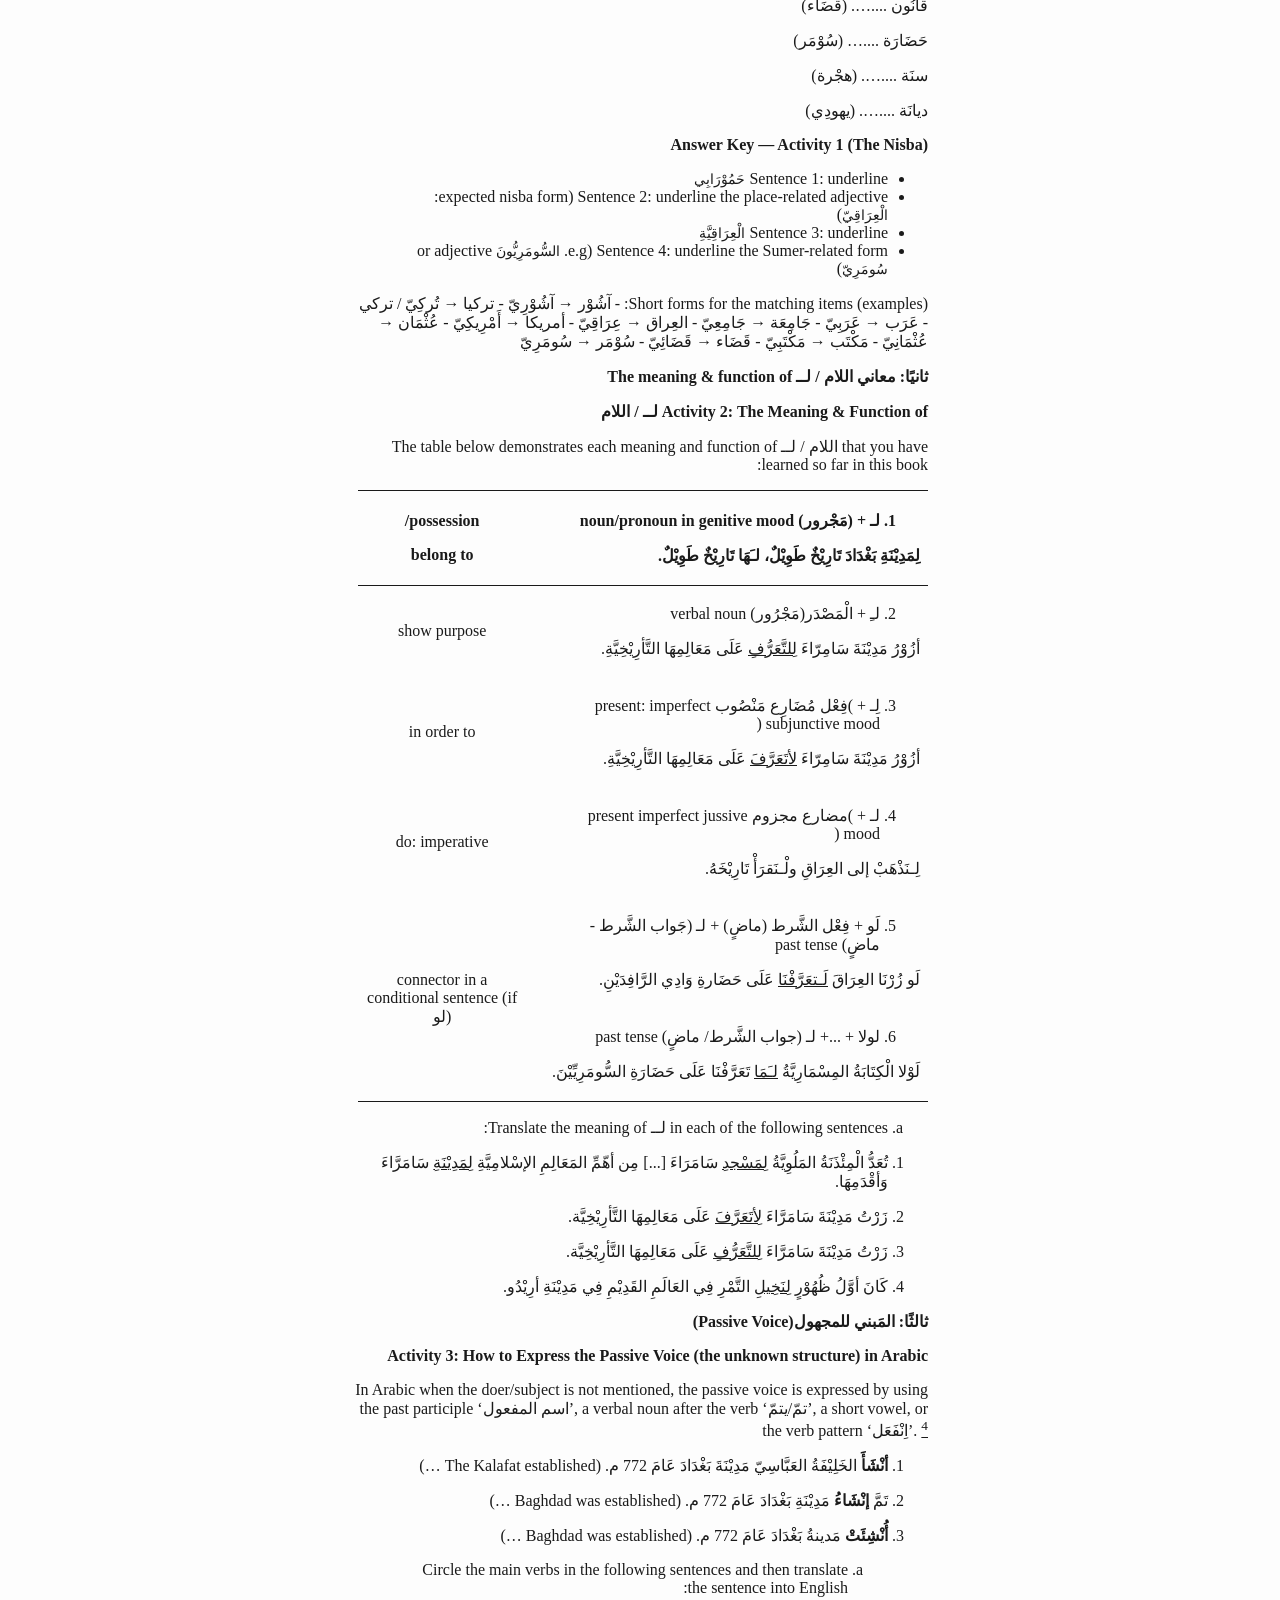
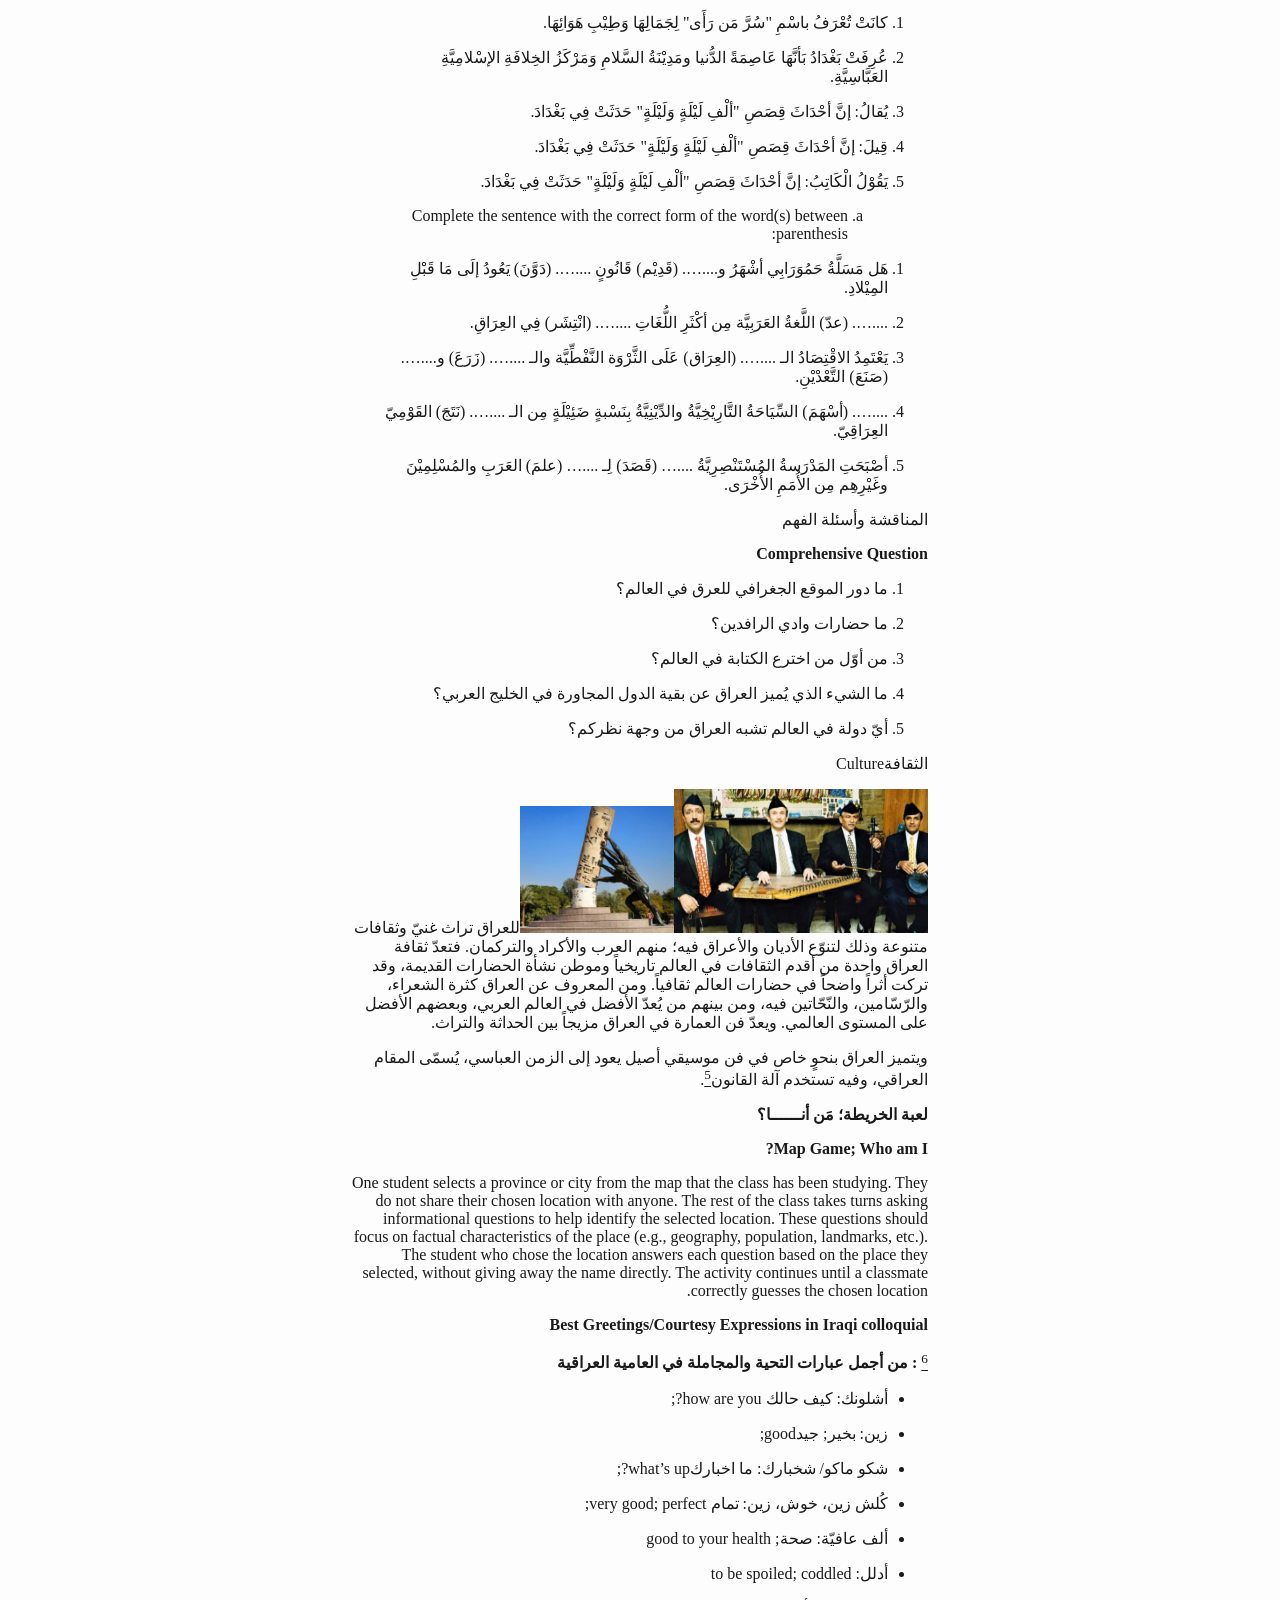
==== commit fcc2dd88: "Make audio buttons visible" ====
--- a/content/8.Iraq__________Map_preview.html
+++ b/content/8.Iraq__________Map_preview.html
@@ -2016,16 +2016,20 @@
     }
 
     .vocab-speak {
-        width: 1rem;
-        height: 1rem;
+      width: 2rem;
+      height: 2rem;
         border: none;
         border-radius: 999px;
         background: #1f4b5f;
         color: #fff;
         cursor: pointer;
-        font-size: 0.55rem;
-        line-height: 1;
-        padding: 0;
+      display: inline-flex;
+      align-items: center;
+      justify-content: center;
+      font-size: 1rem;
+      line-height: 1;
+      padding: 0;
+      box-shadow: 0 0 0 1px rgba(31, 75, 95, 0.18), 0 6px 14px rgba(15, 23, 42, 0.12);
     }
 
     .vocab-speak:focus-visible {
@@ -2128,6 +2132,15 @@
                     line.innerHTML = node.innerHTML;
 
                     button.addEventListener('click', () => {
+                        if (button.dataset.audioSrc && button.dataset.audioSrc.includes('46ab91d2.mp3') && 'speechSynthesis' in window) {
+                            const utterance = new SpeechSynthesisUtterance(button.dataset.ttsText);
+                            utterance.lang = 'ar-EG';
+                            utterance.rate = 0.95;
+                            window.speechSynthesis.cancel();
+                            window.speechSynthesis.speak(utterance);
+                            return;
+                        }
+
                         const audio = new Audio(button.dataset.audioSrc);
                         audio.play();
                     });
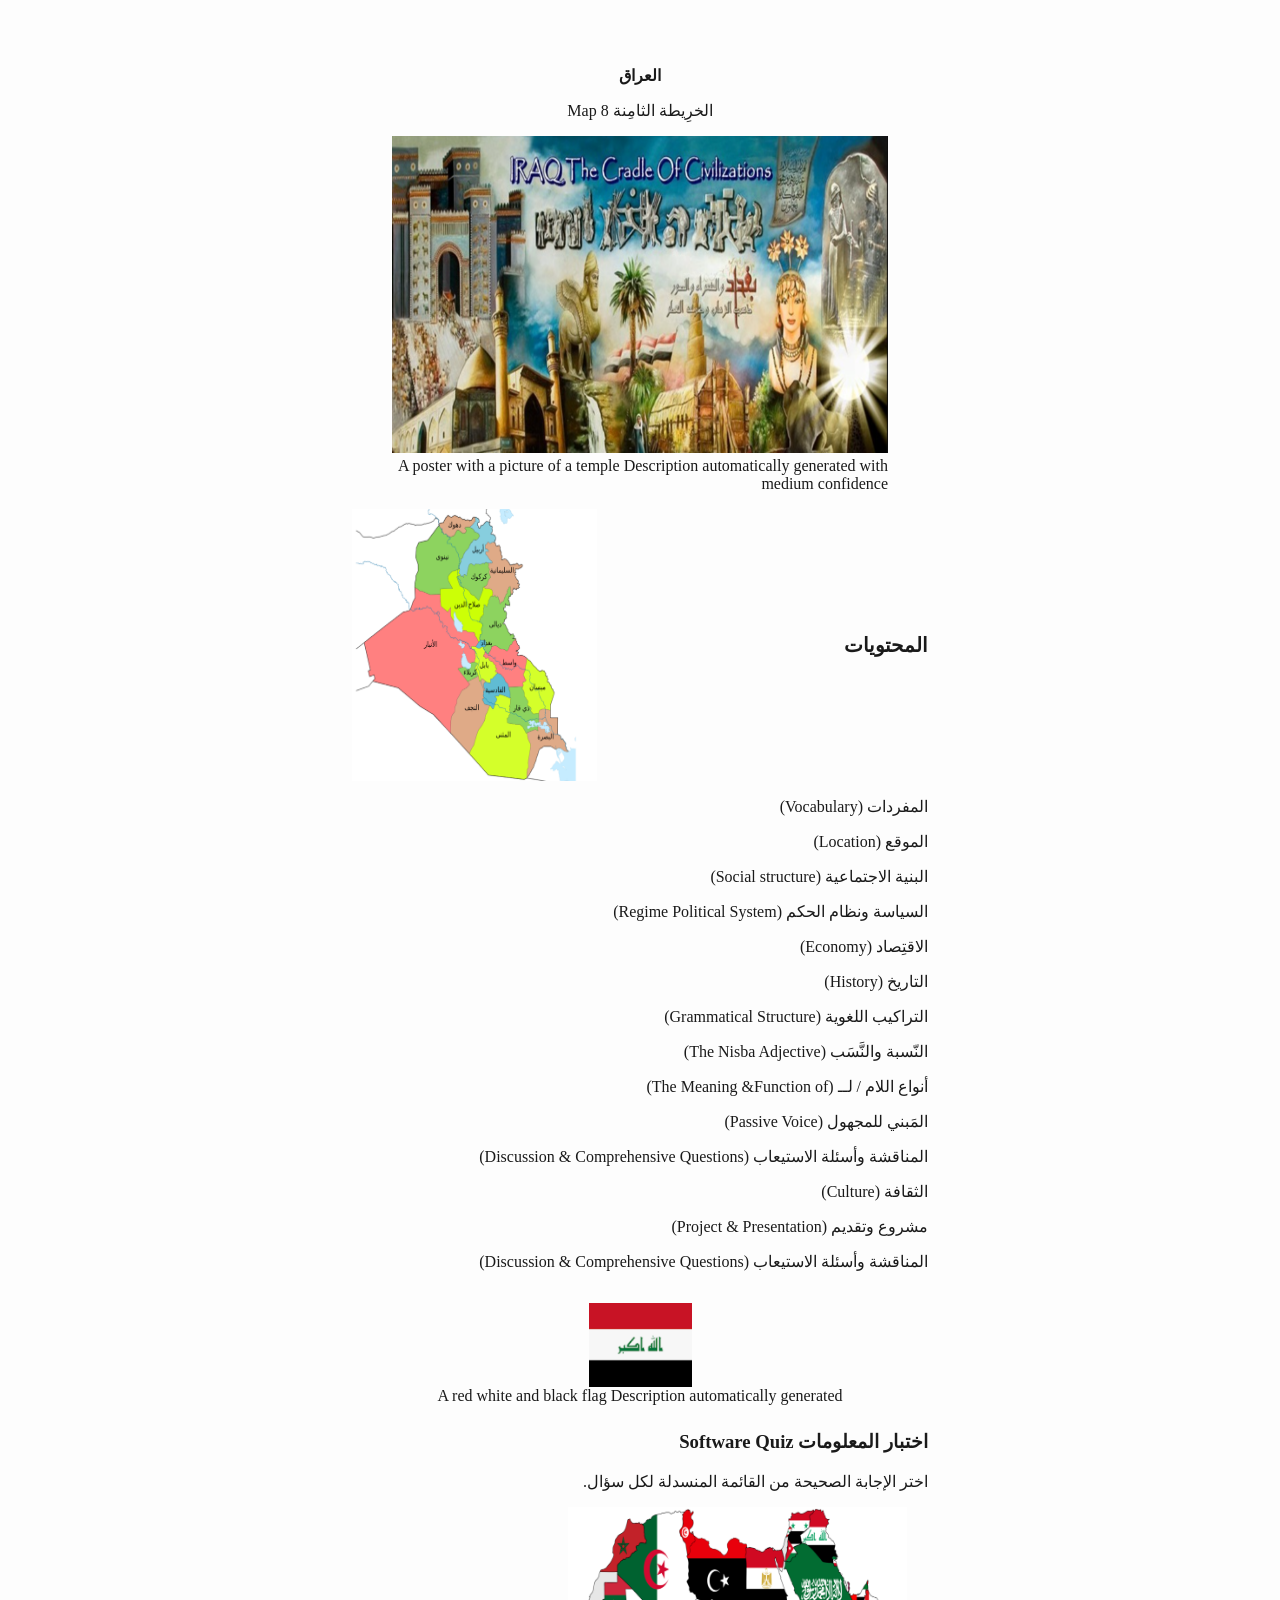
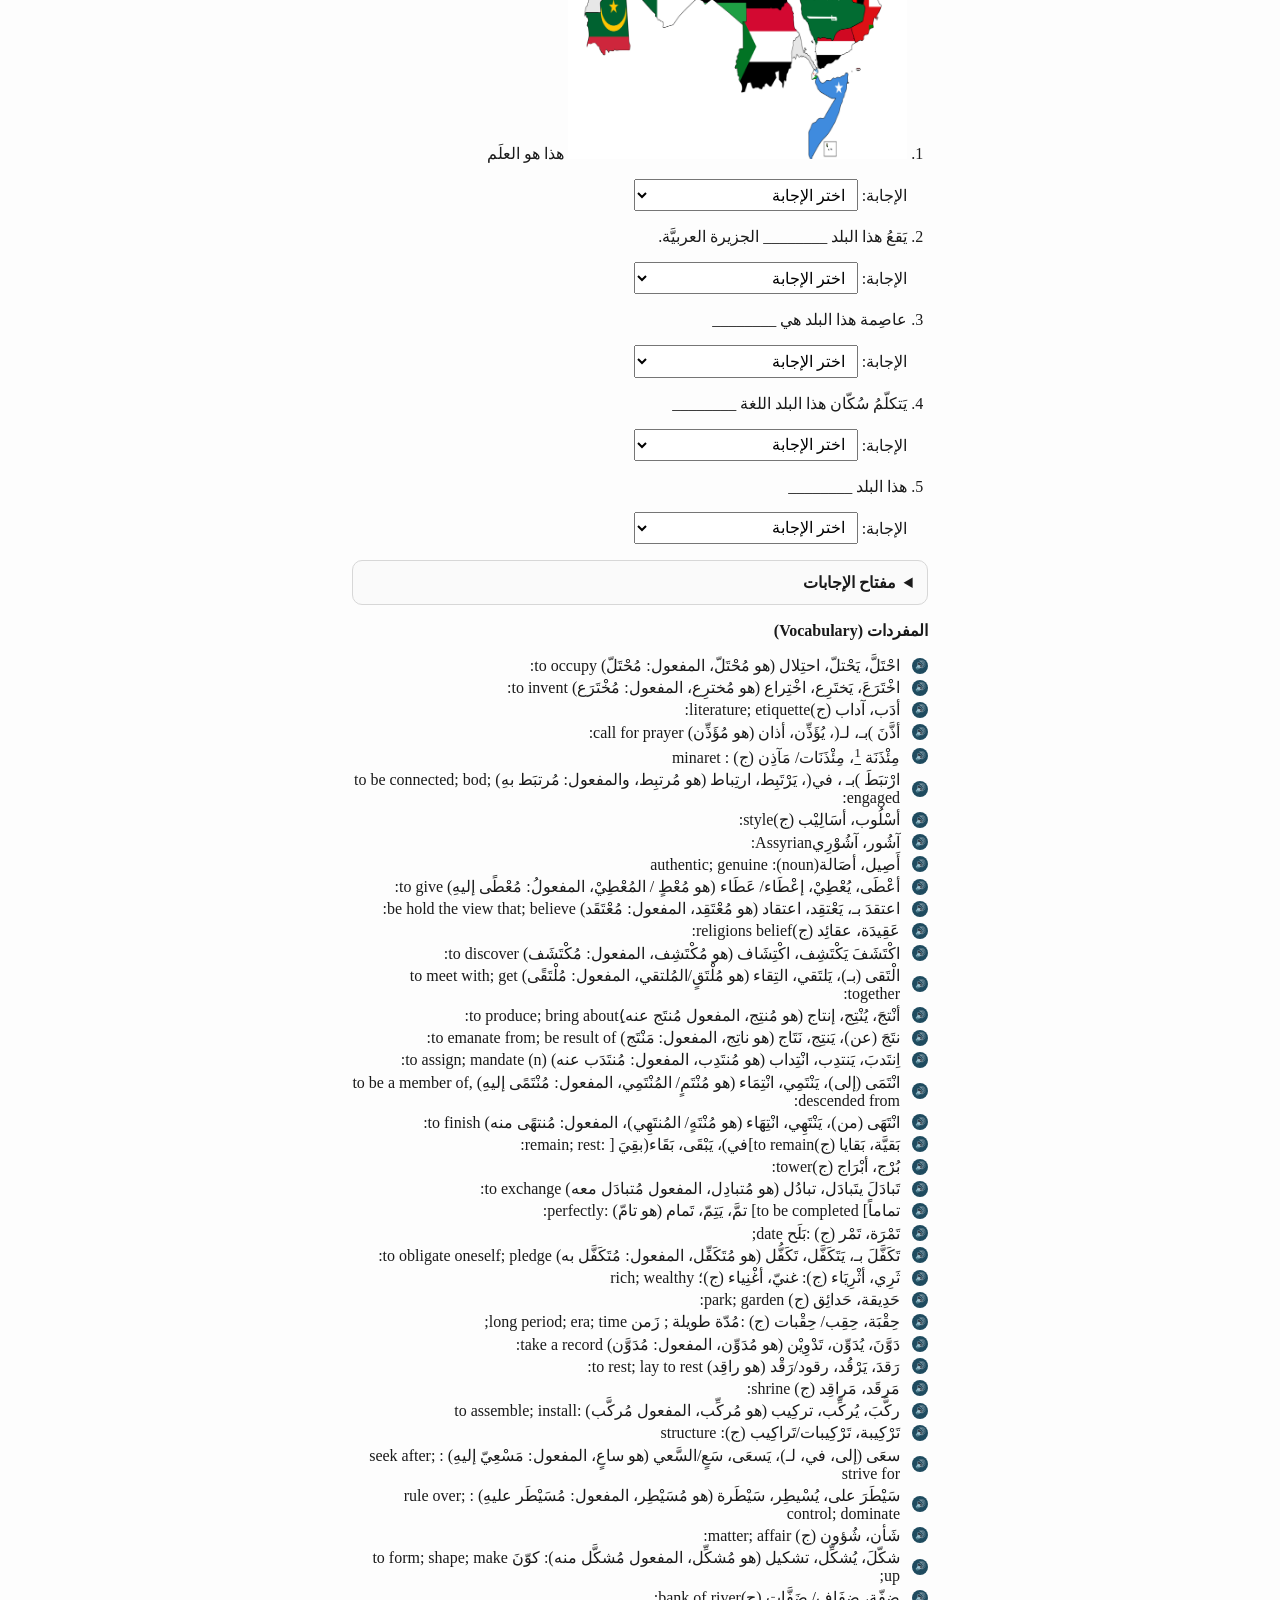
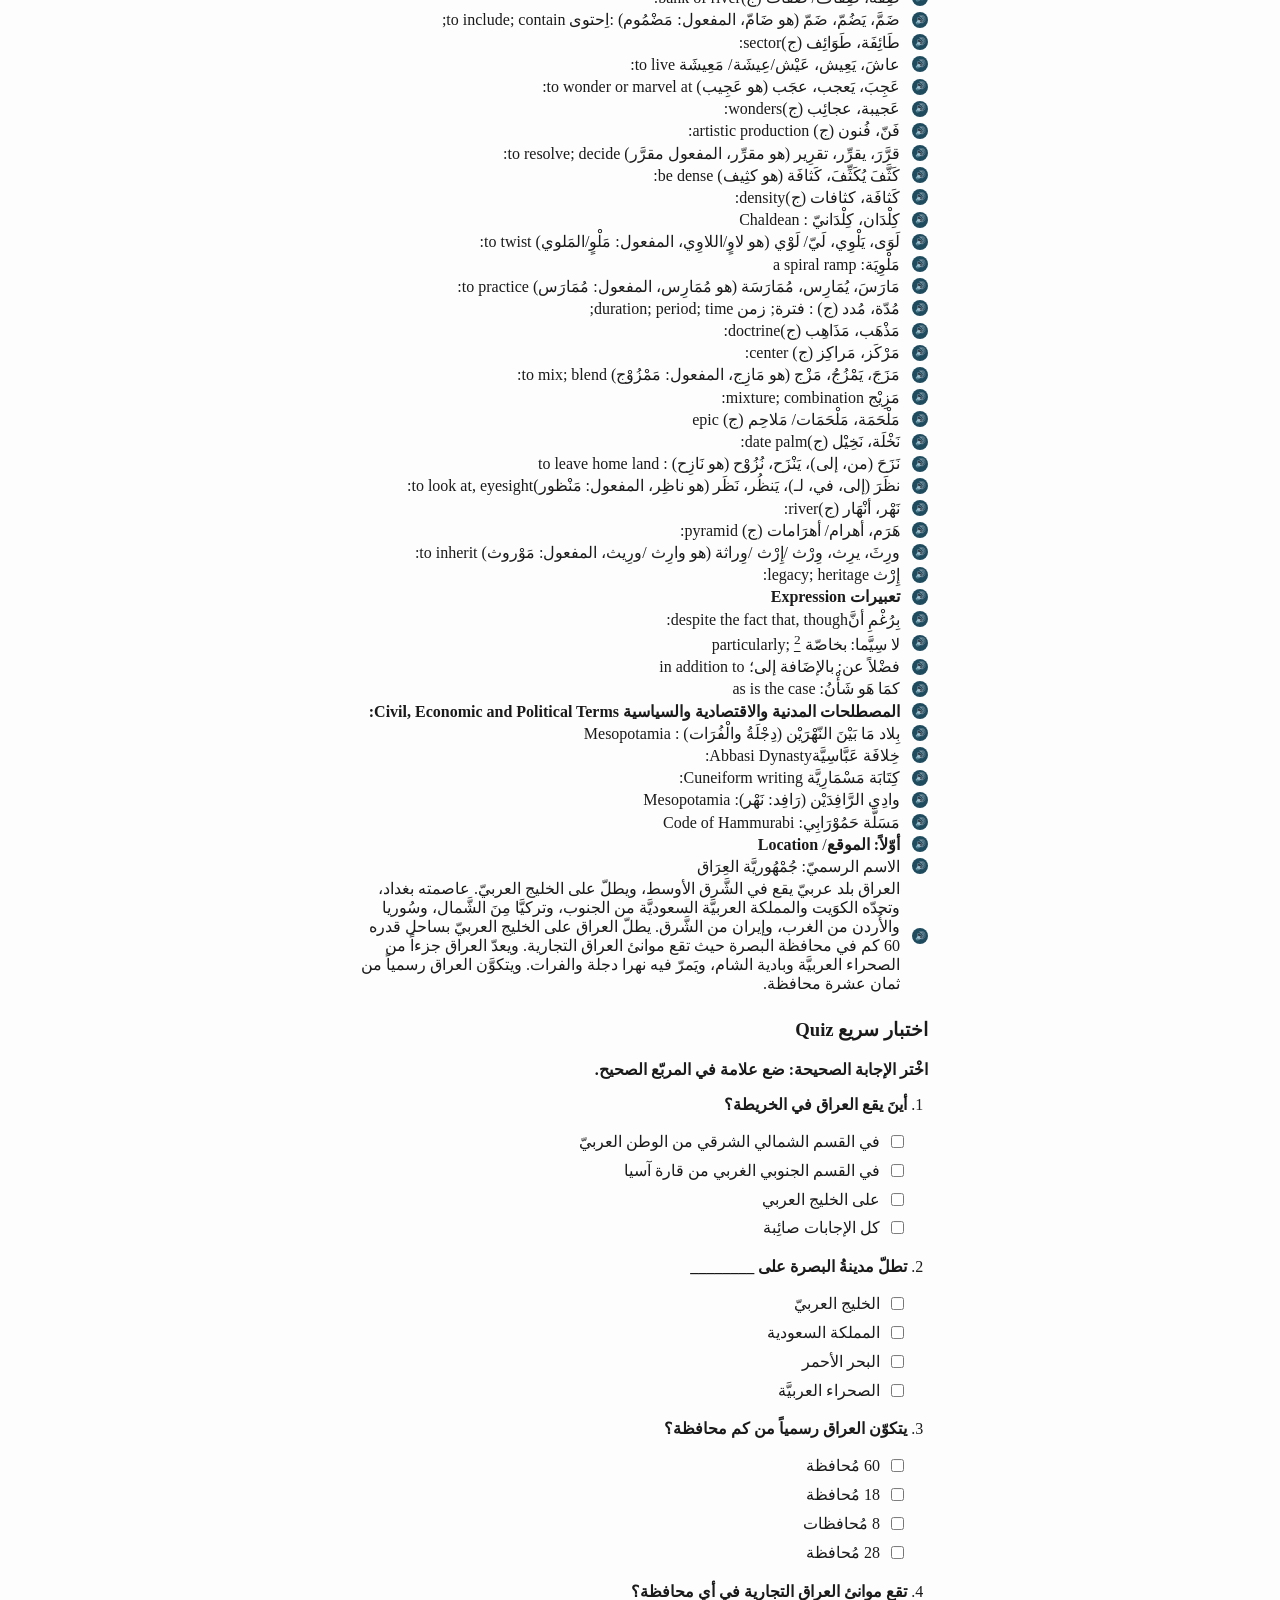
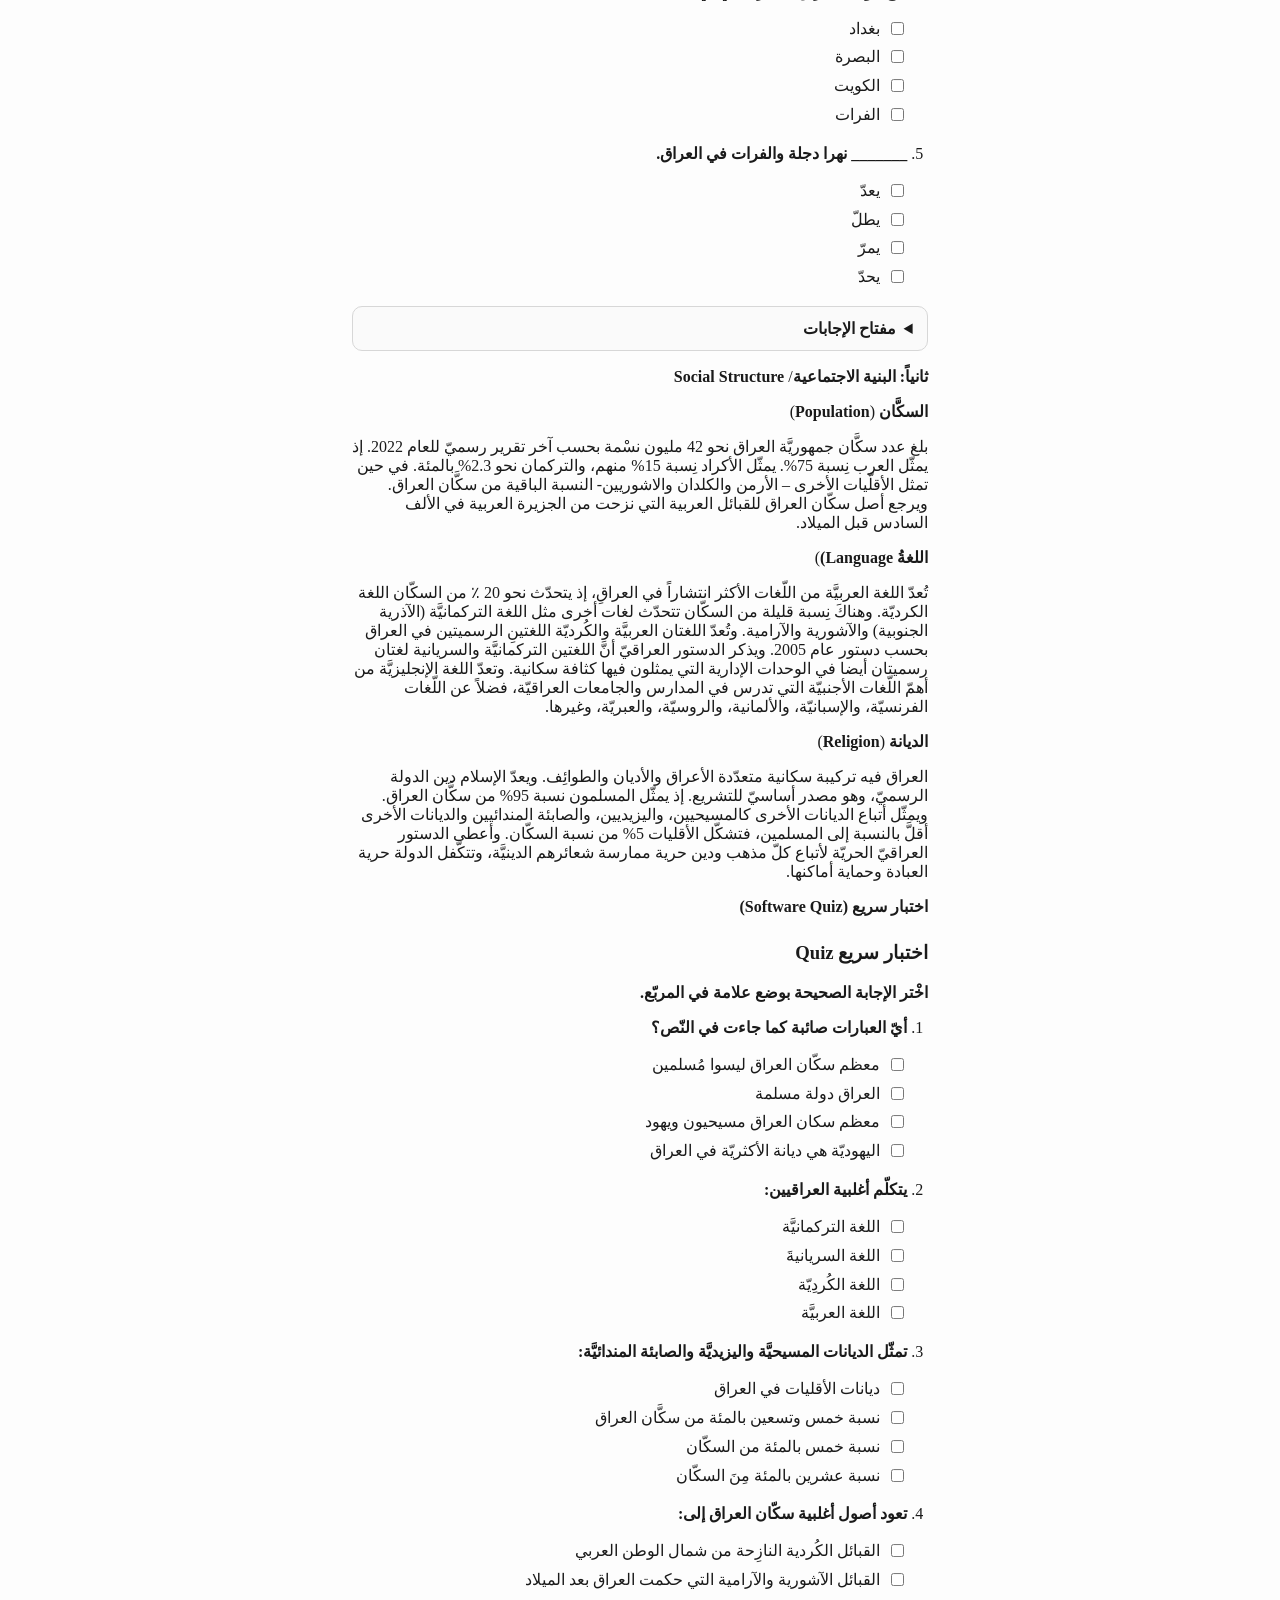
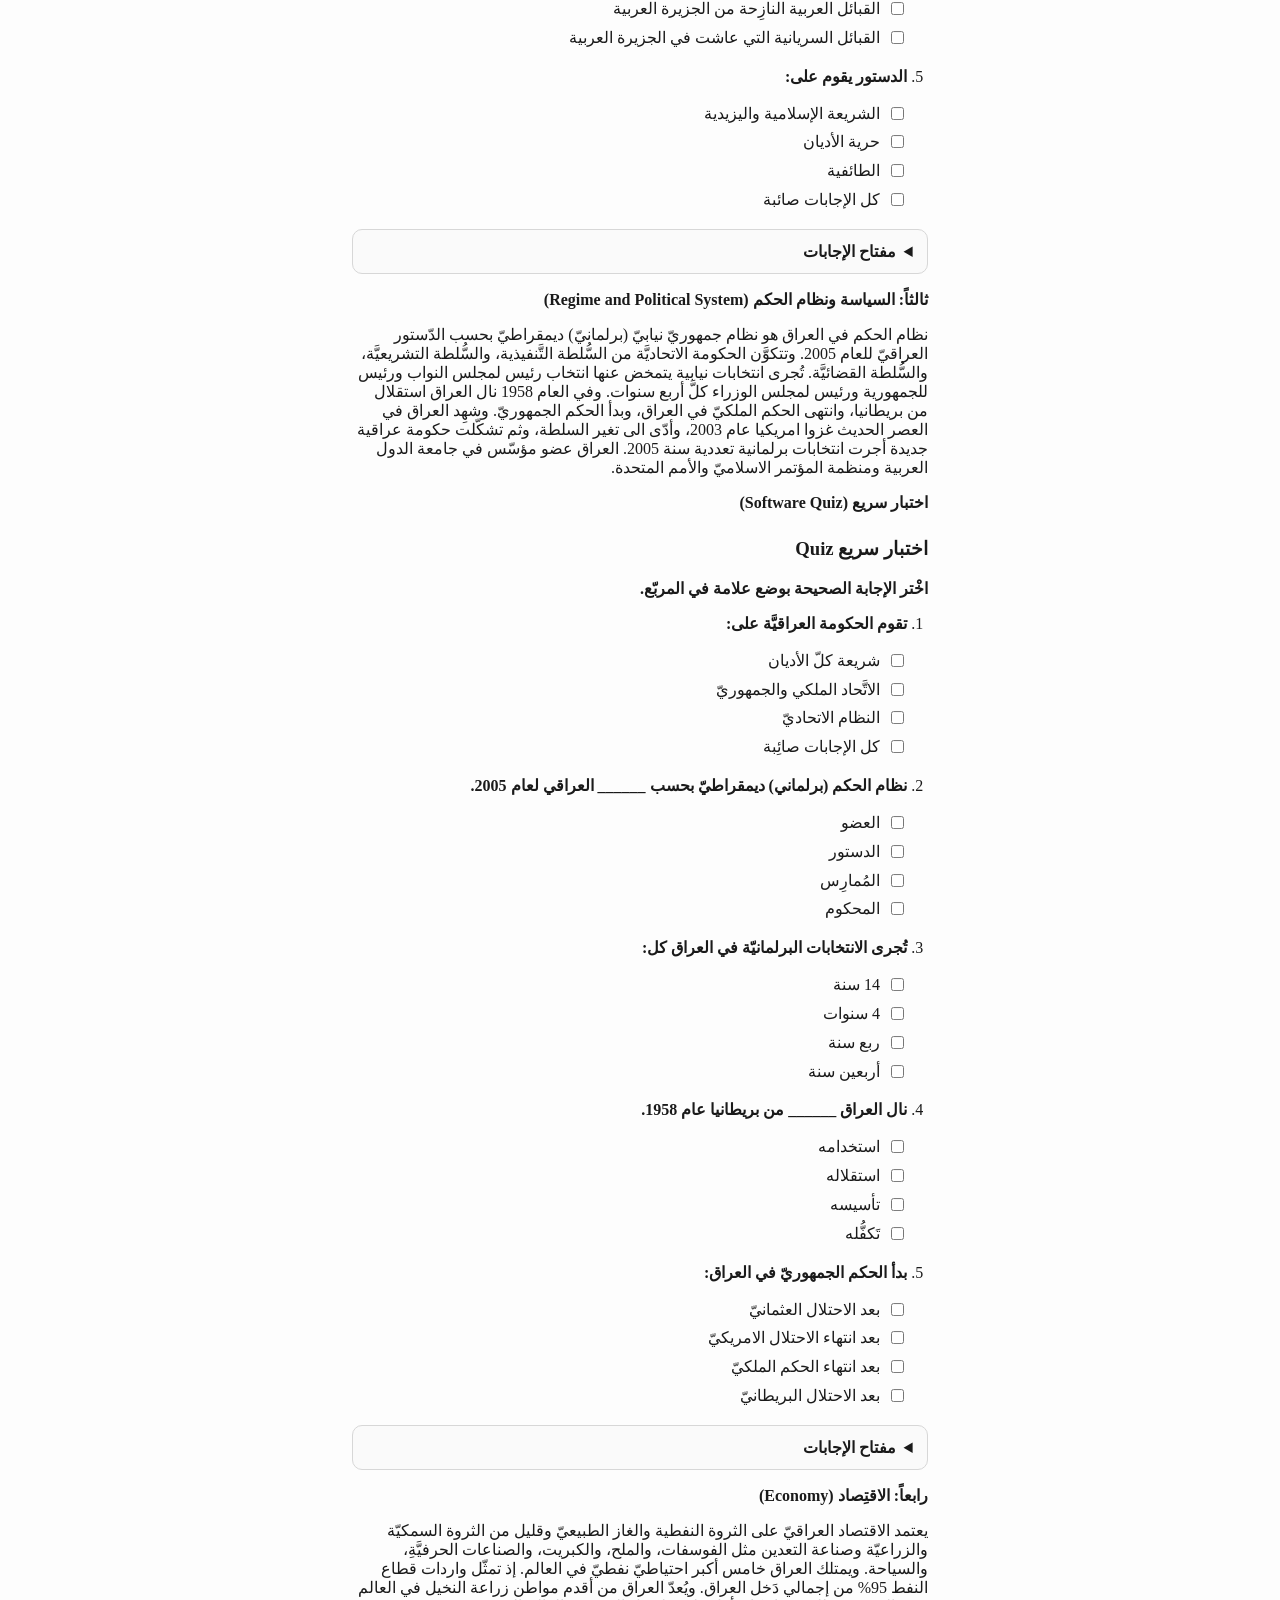
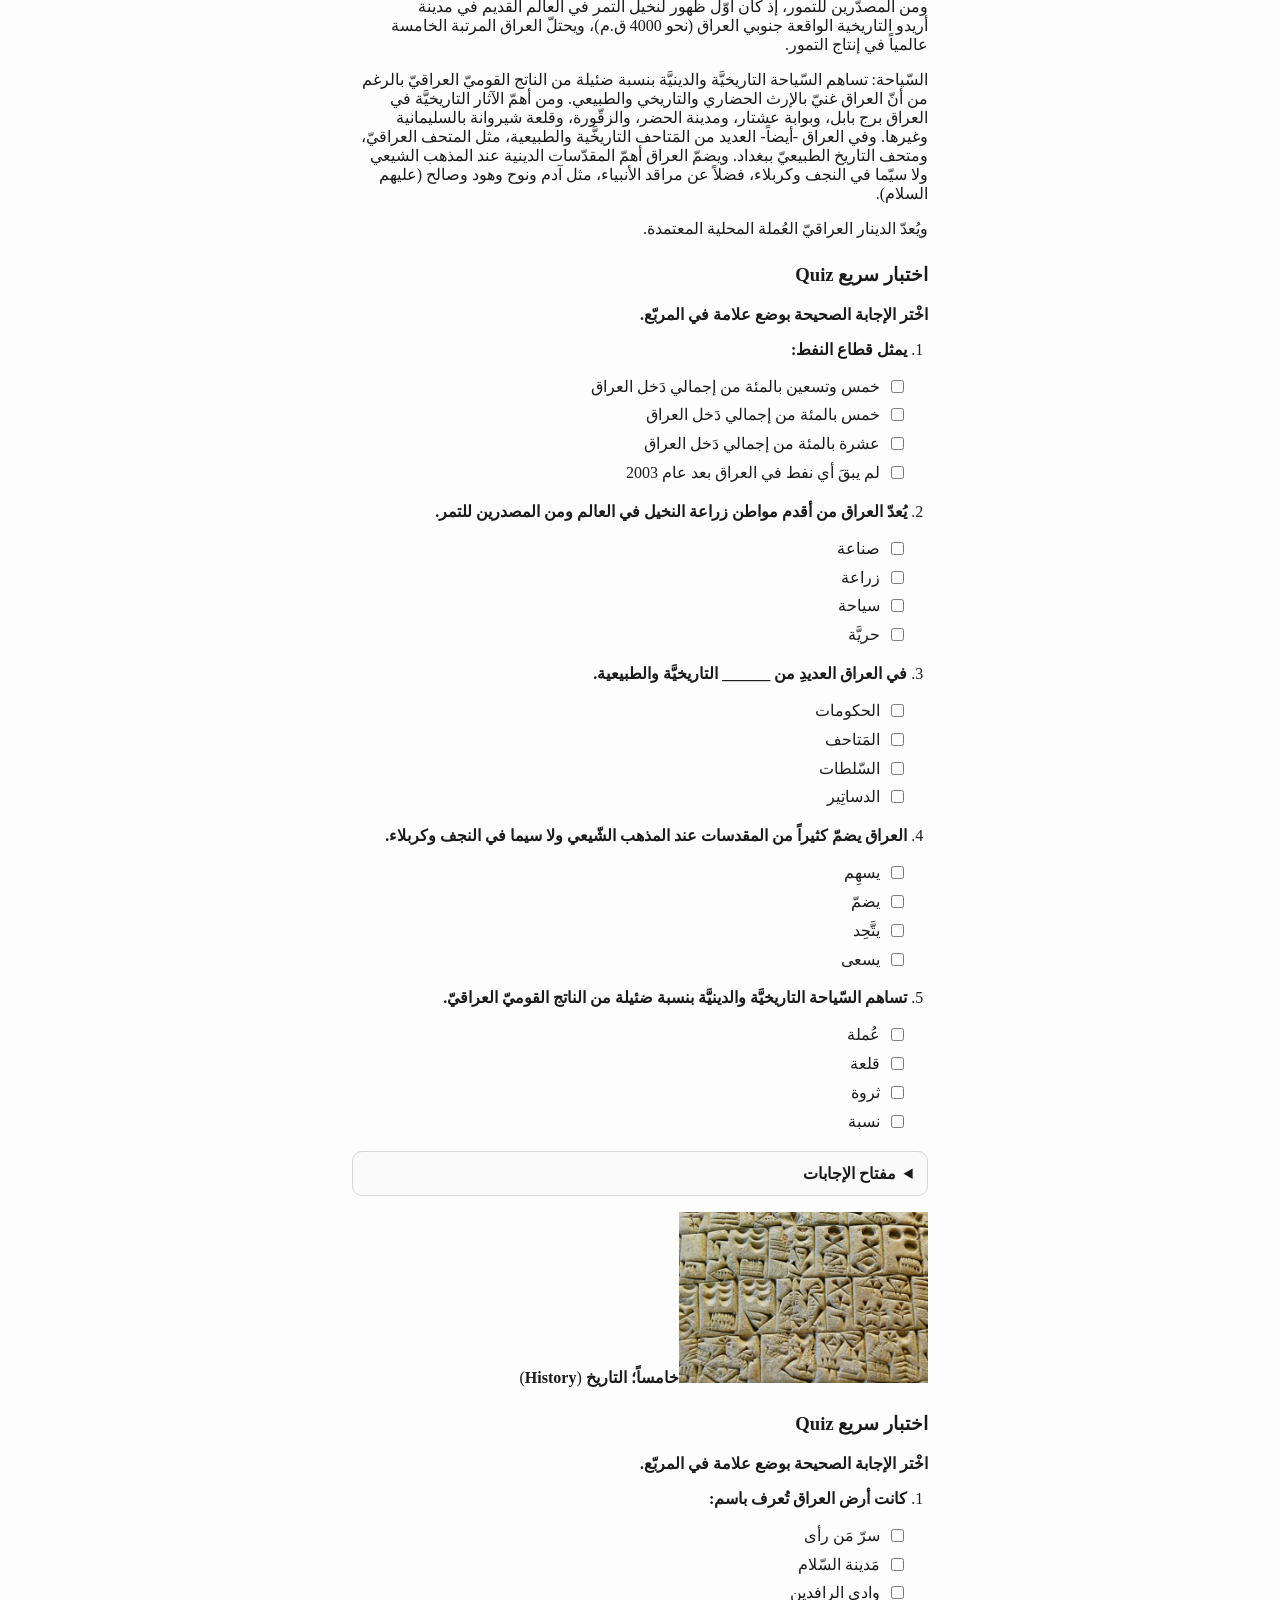
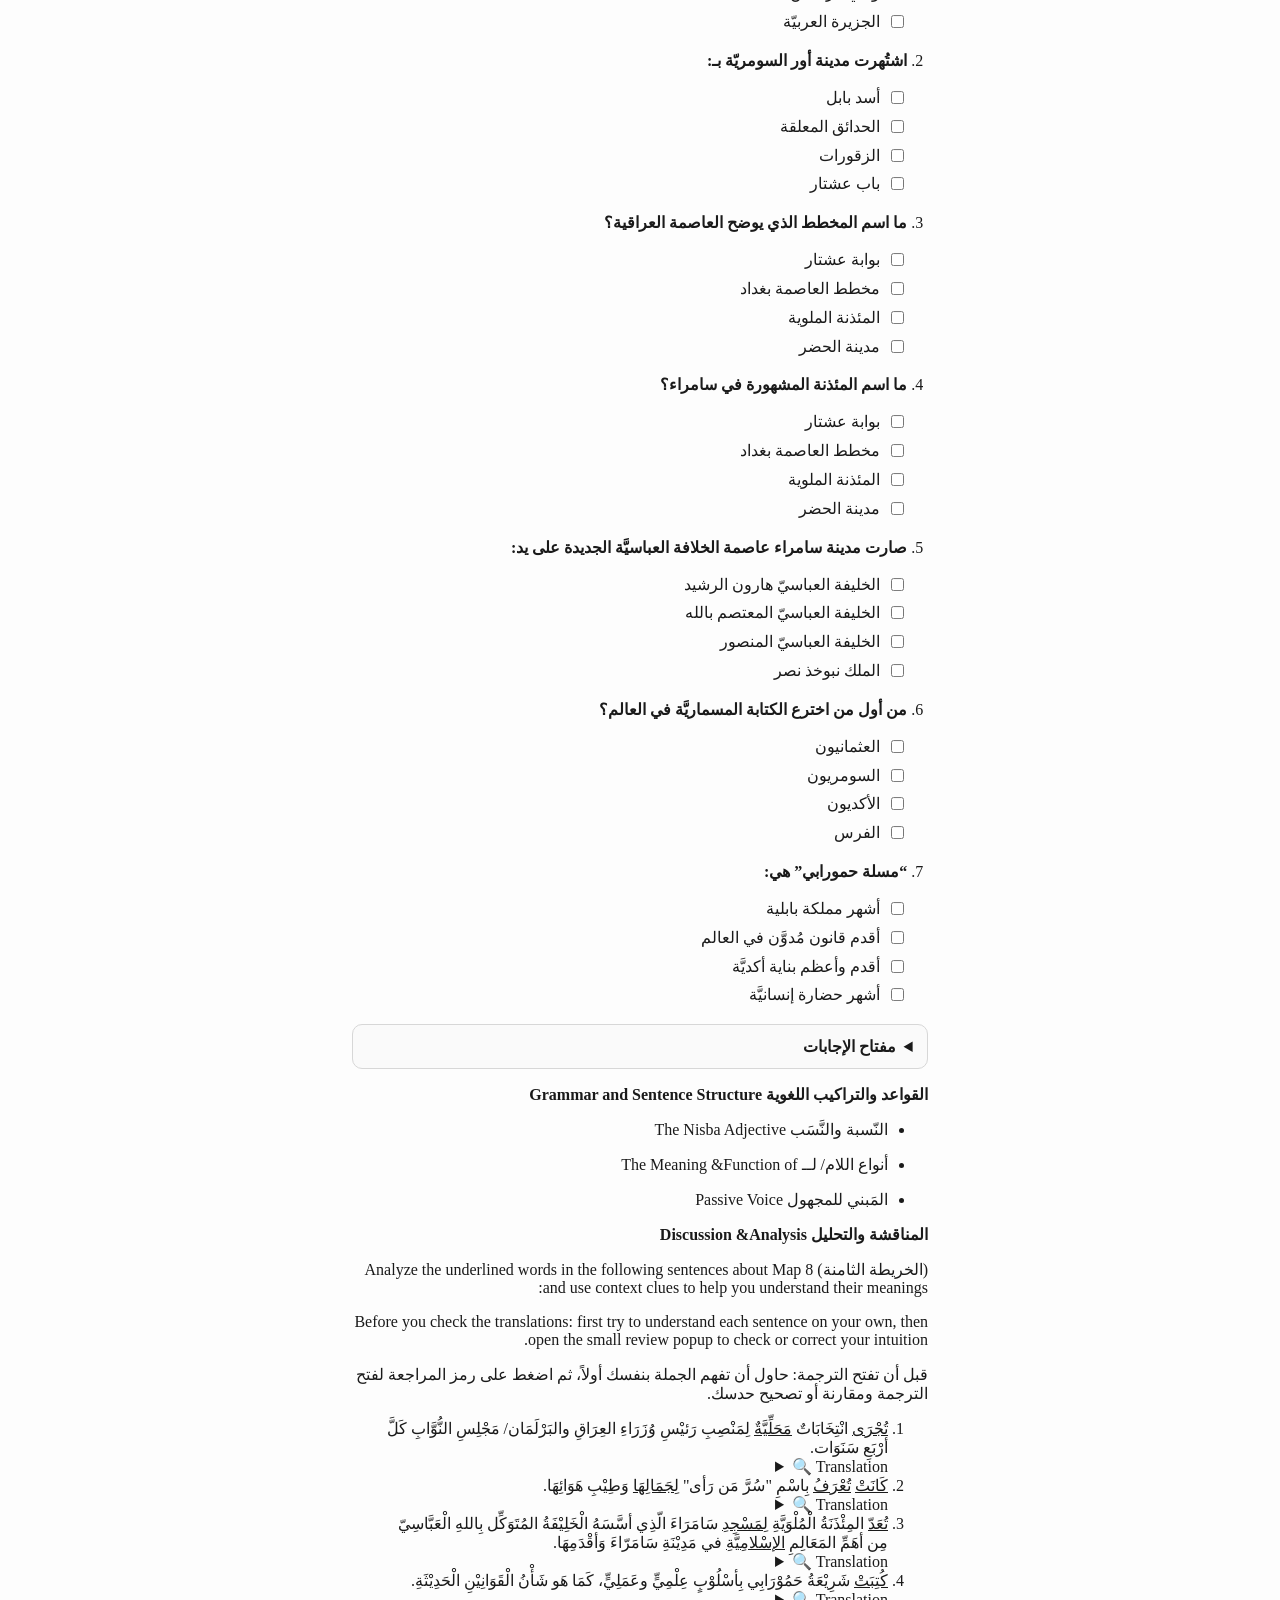
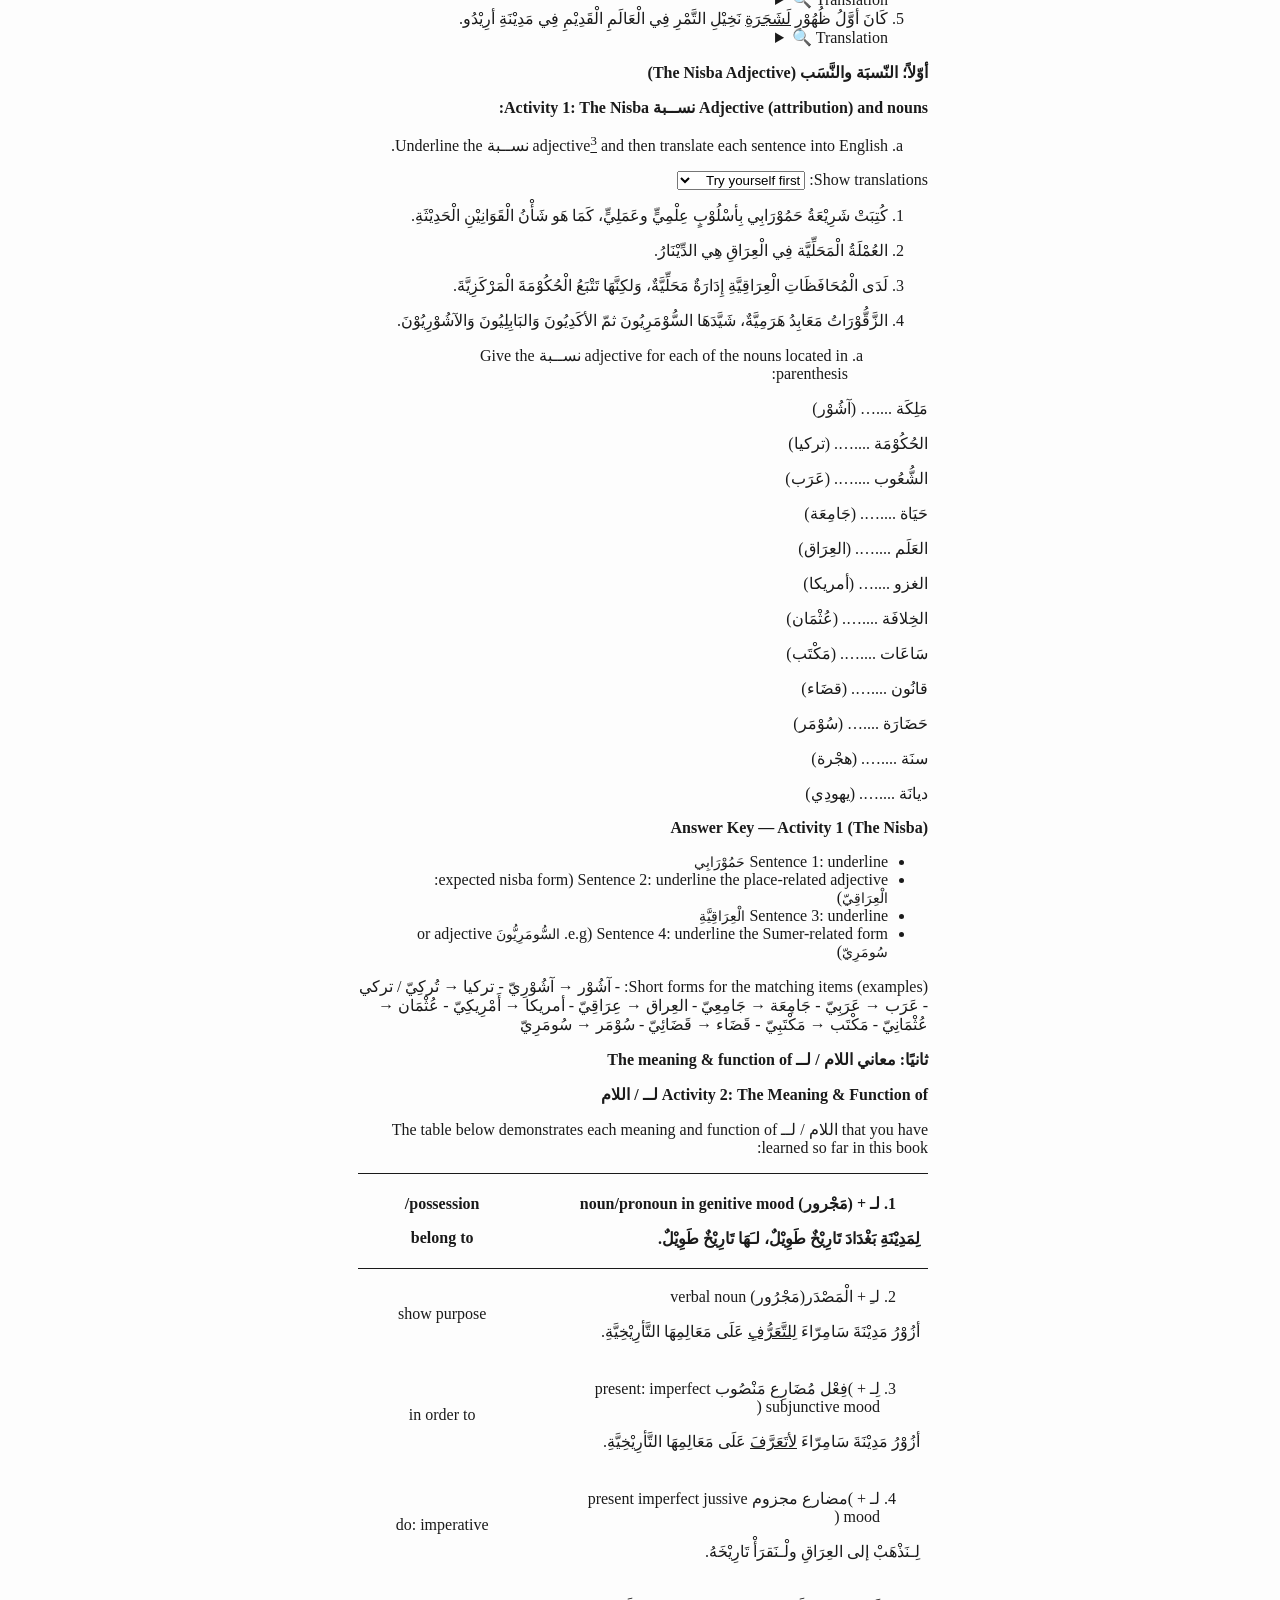
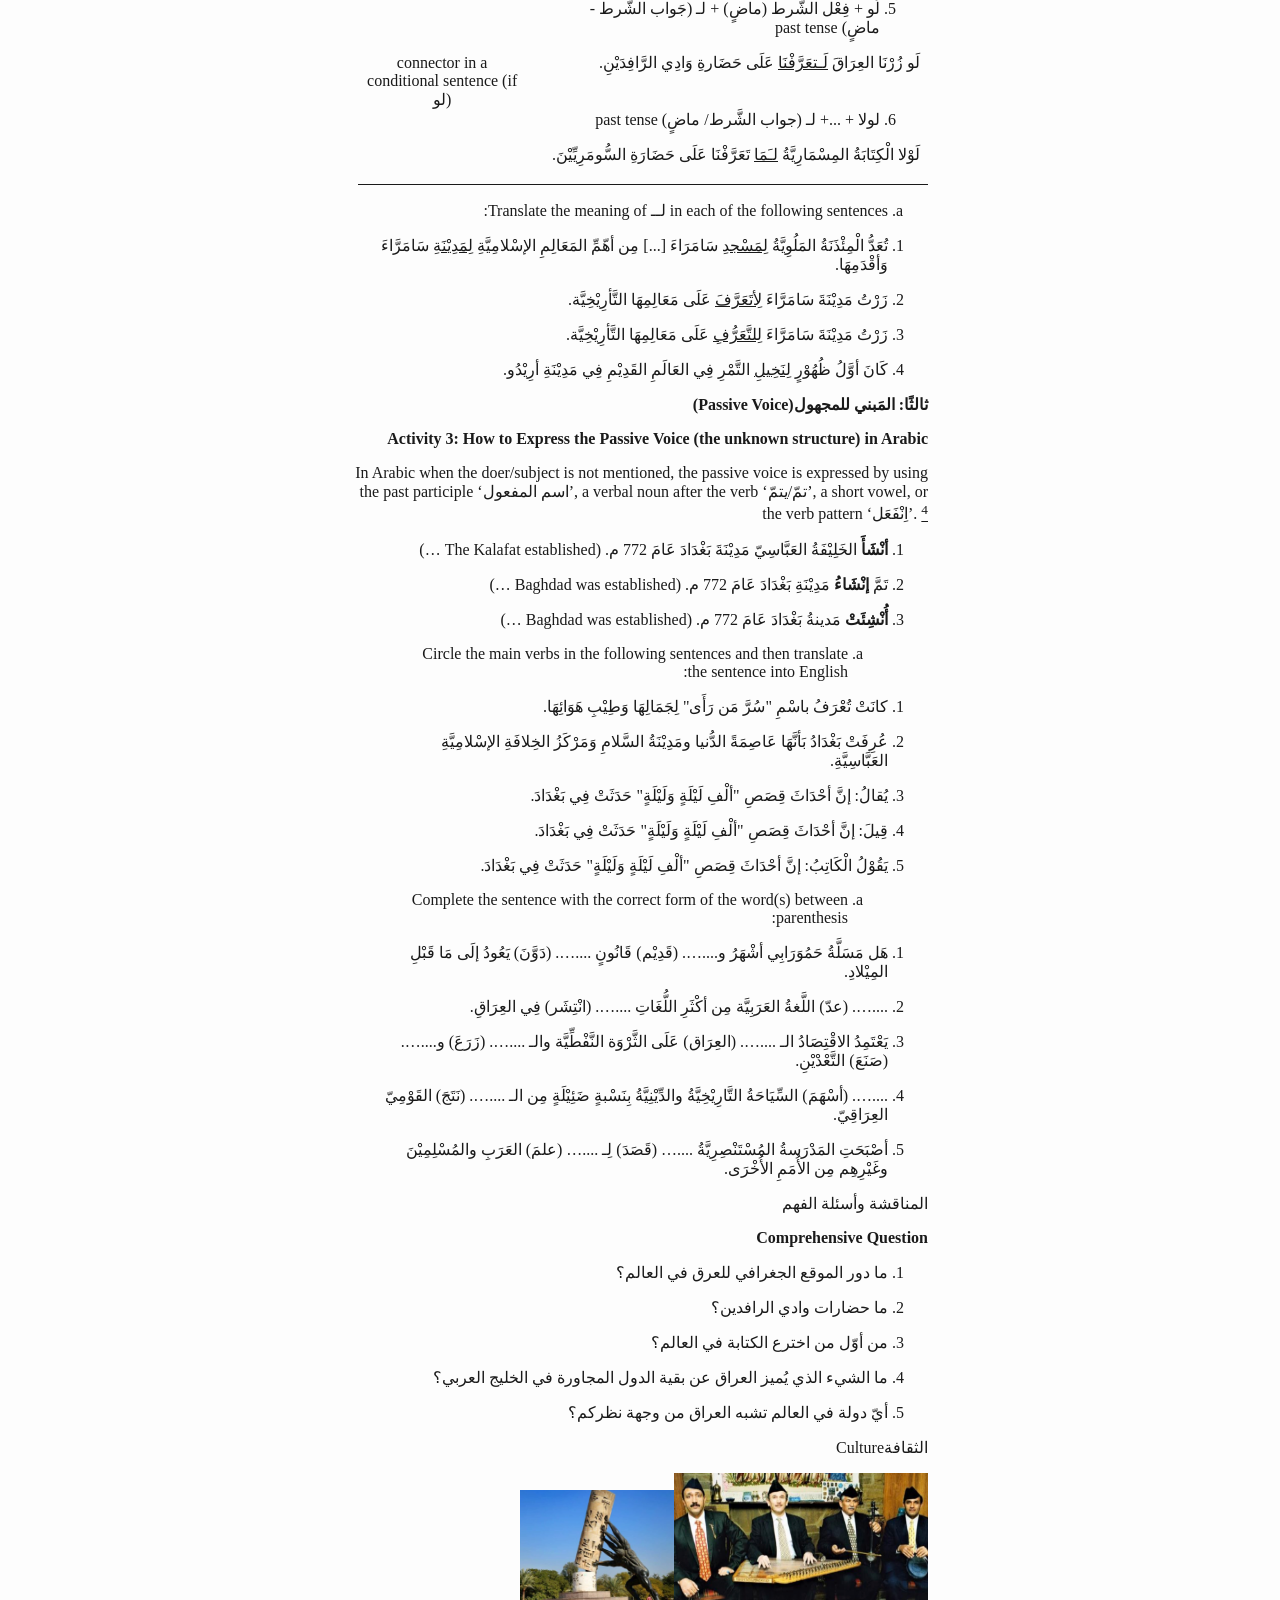
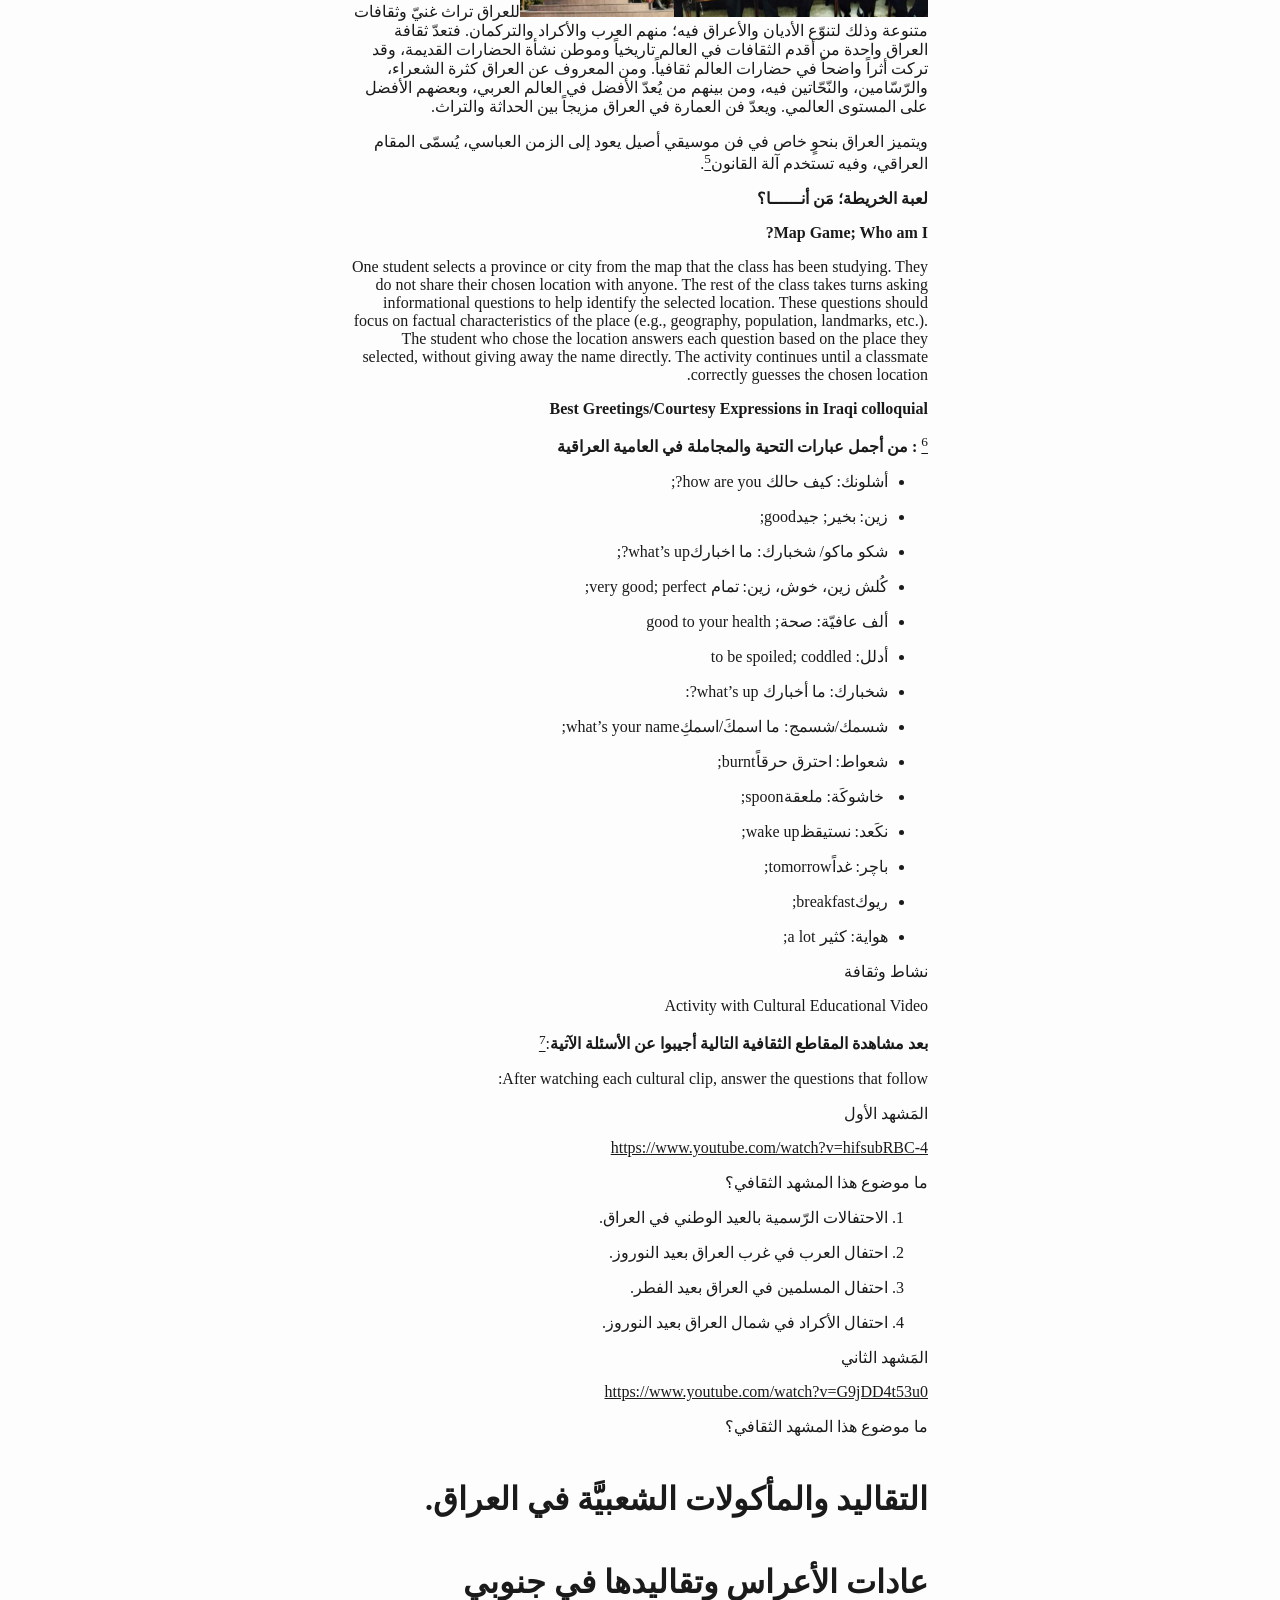
==== commit 877f6f14: "Restore audio button size" ====
--- a/content/8.Iraq__________Map_preview.html
+++ b/content/8.Iraq__________Map_preview.html
@@ -2016,20 +2016,16 @@
     }
 
     .vocab-speak {
-      width: 2rem;
-      height: 2rem;
+        width: 1rem;
+        height: 1rem;
         border: none;
         border-radius: 999px;
         background: #1f4b5f;
         color: #fff;
         cursor: pointer;
-      display: inline-flex;
-      align-items: center;
-      justify-content: center;
-      font-size: 1rem;
-      line-height: 1;
-      padding: 0;
-      box-shadow: 0 0 0 1px rgba(31, 75, 95, 0.18), 0 6px 14px rgba(15, 23, 42, 0.12);
+        font-size: 0.55rem;
+        line-height: 1;
+        padding: 0;
     }
 
     .vocab-speak:focus-visible {
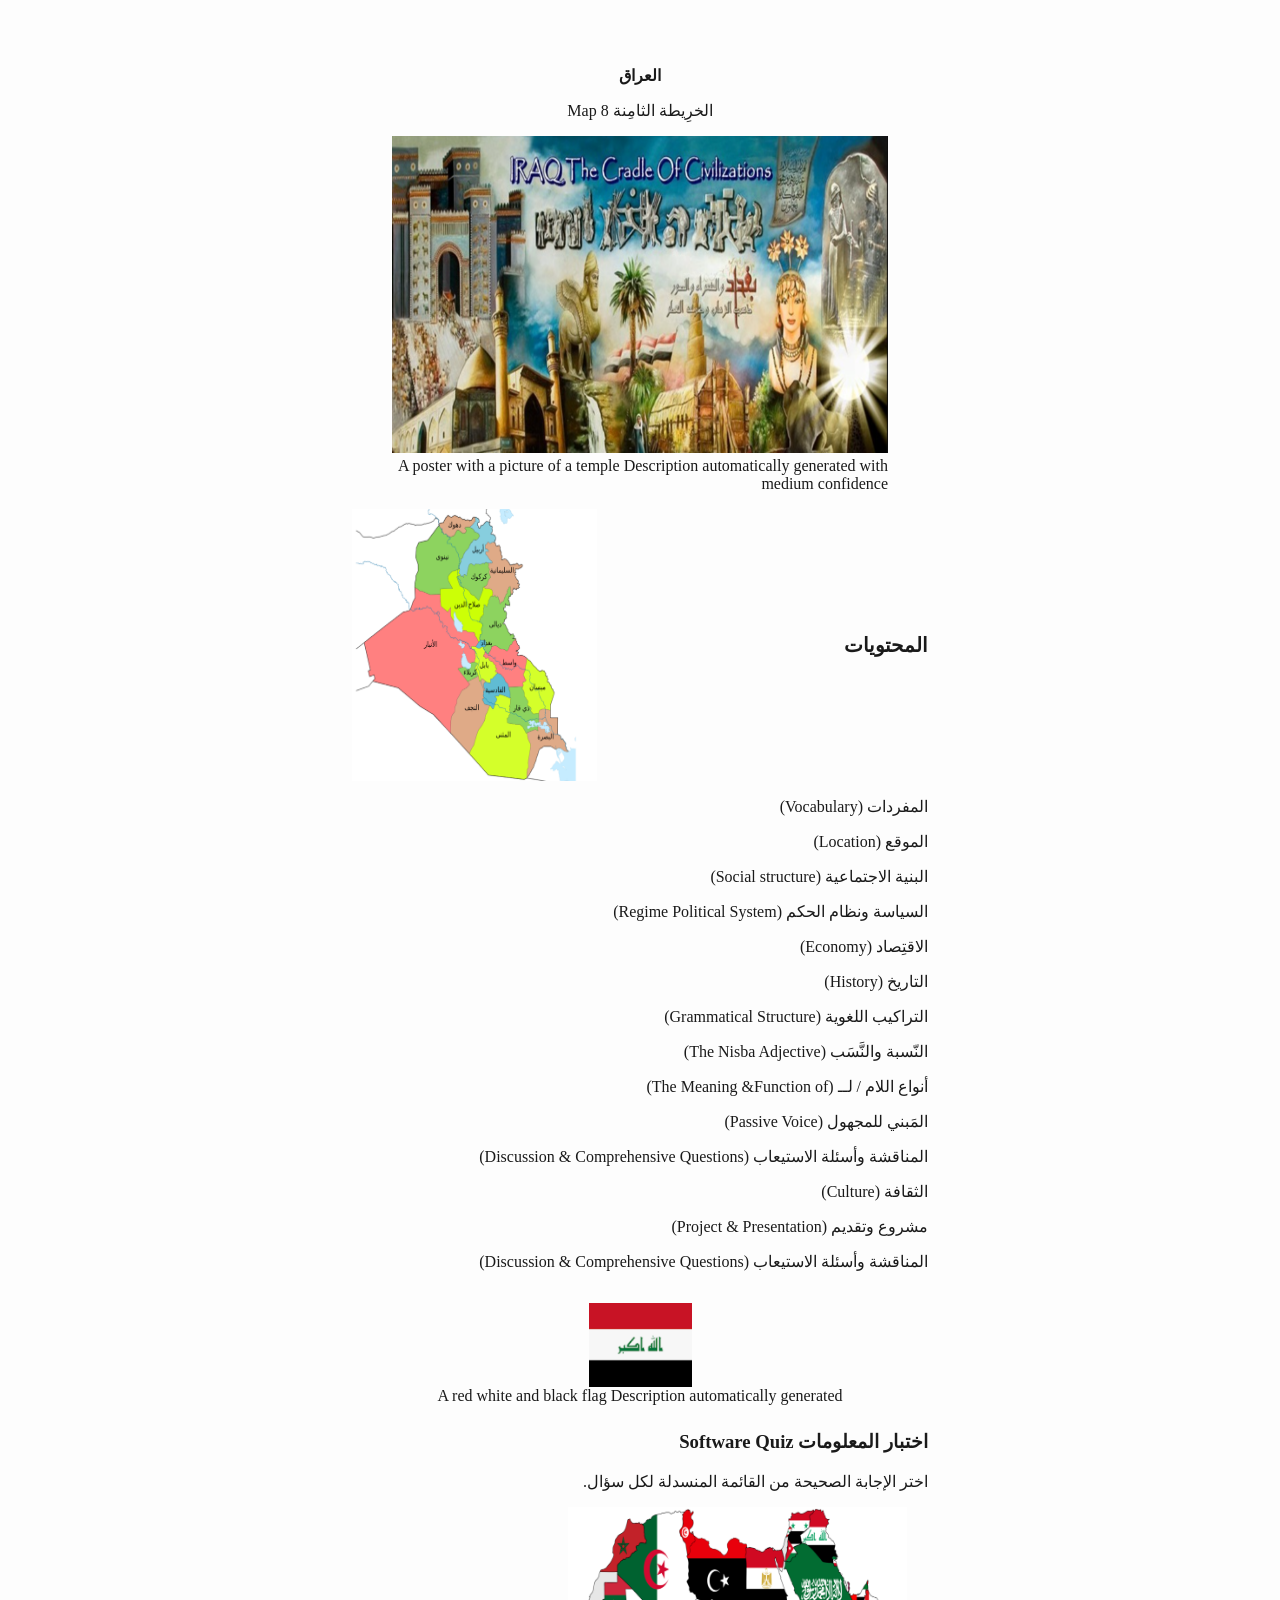
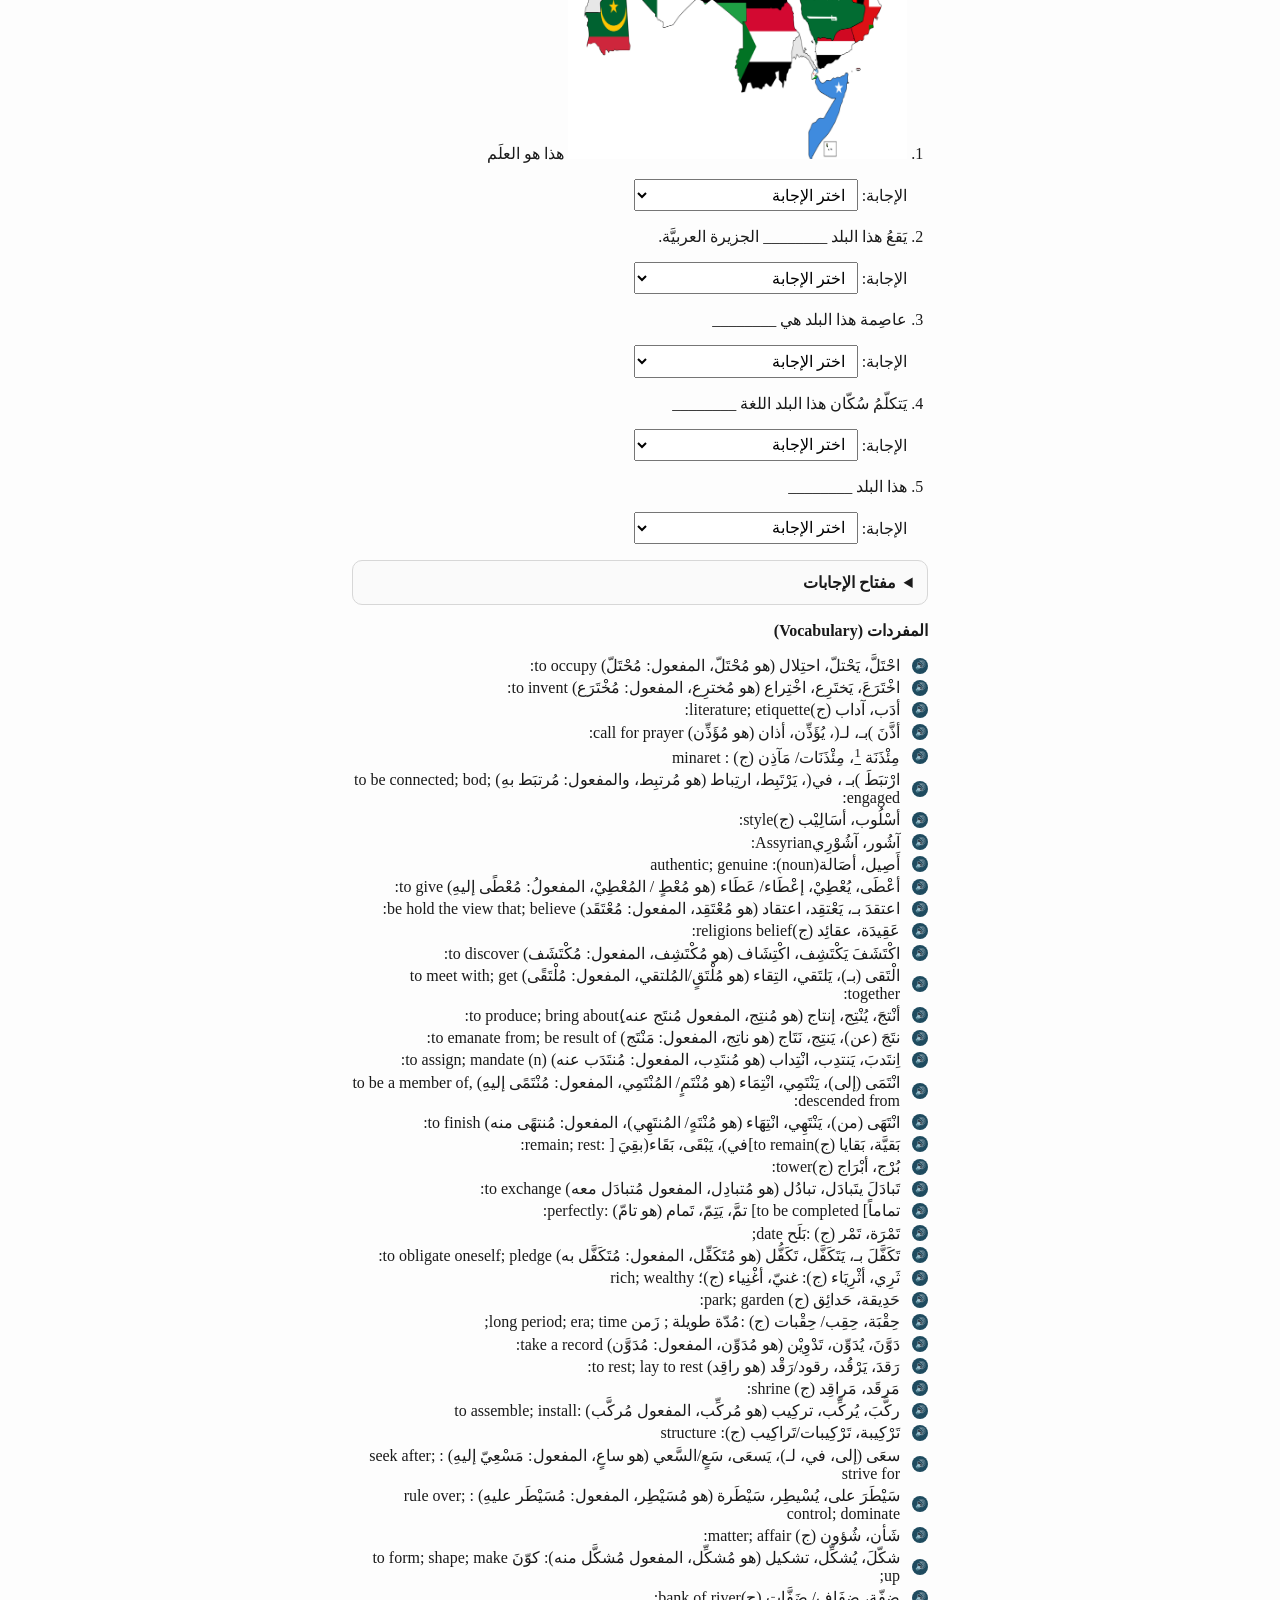
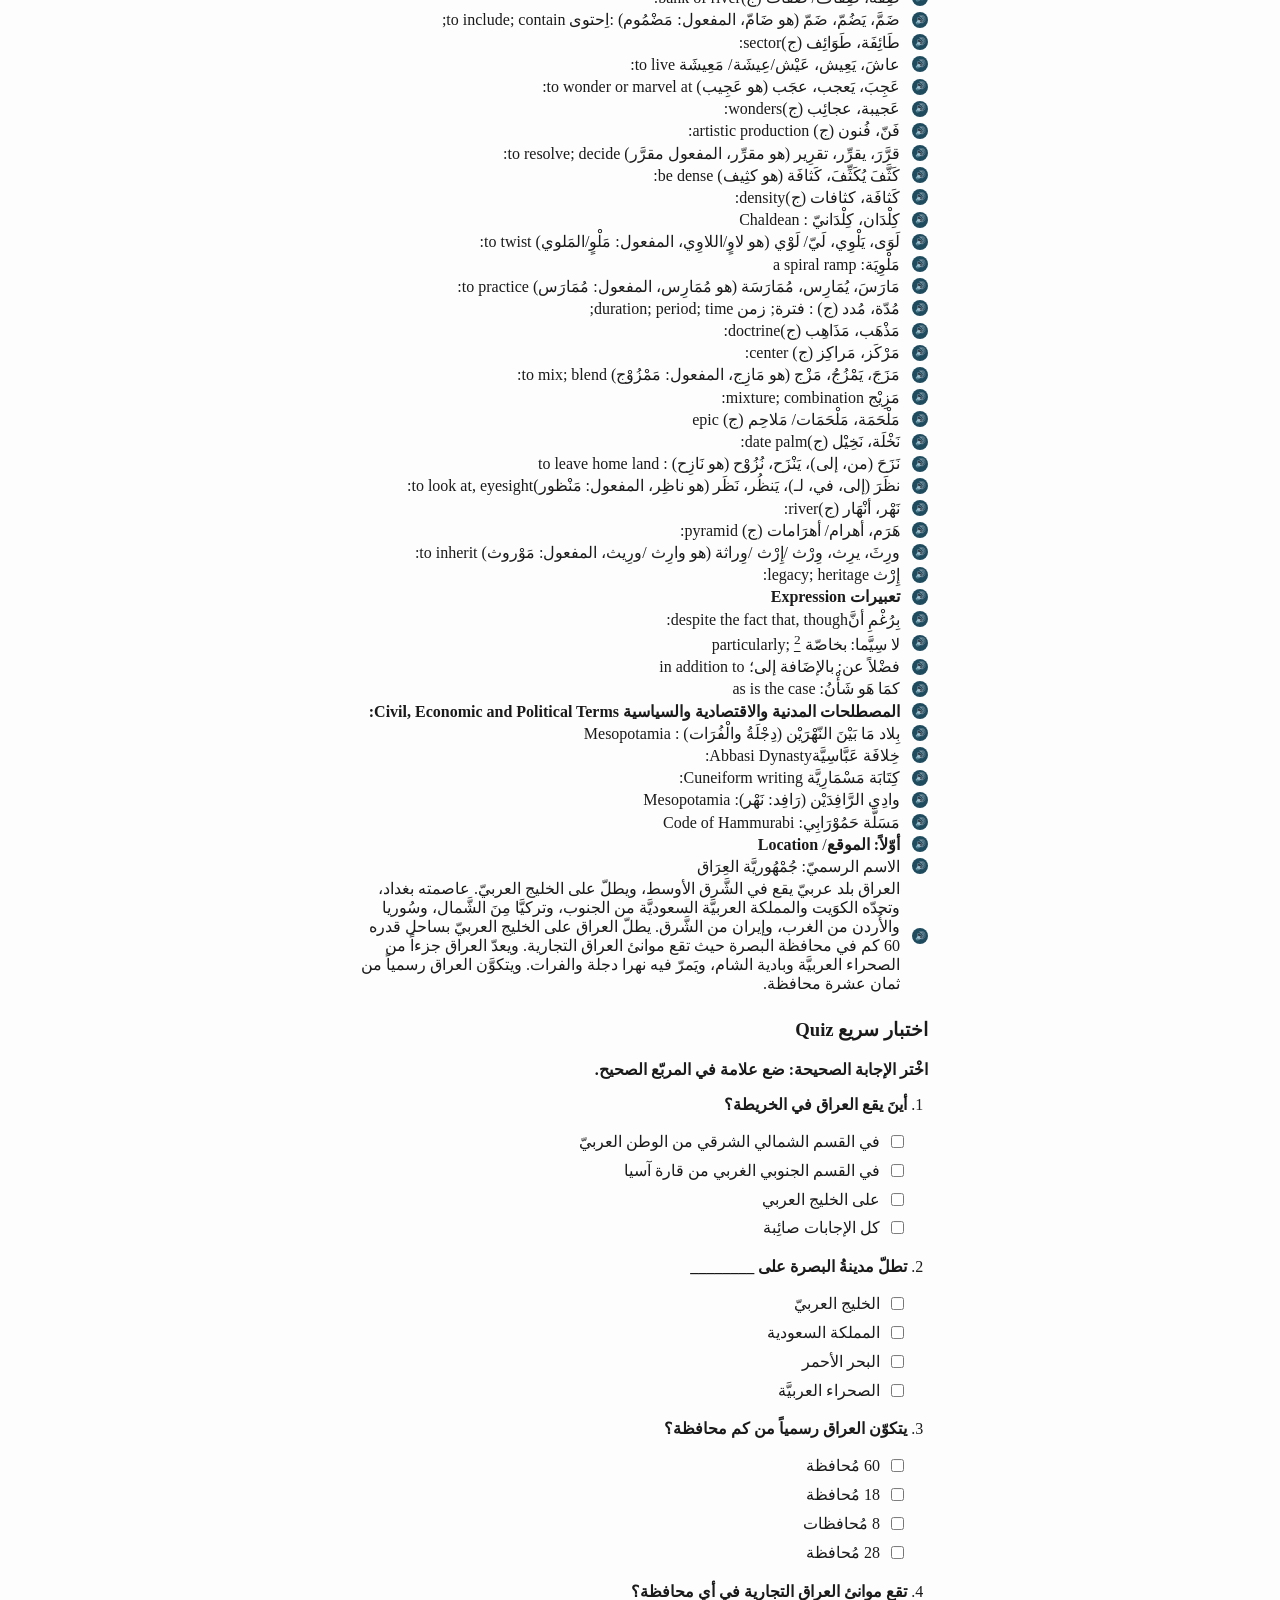
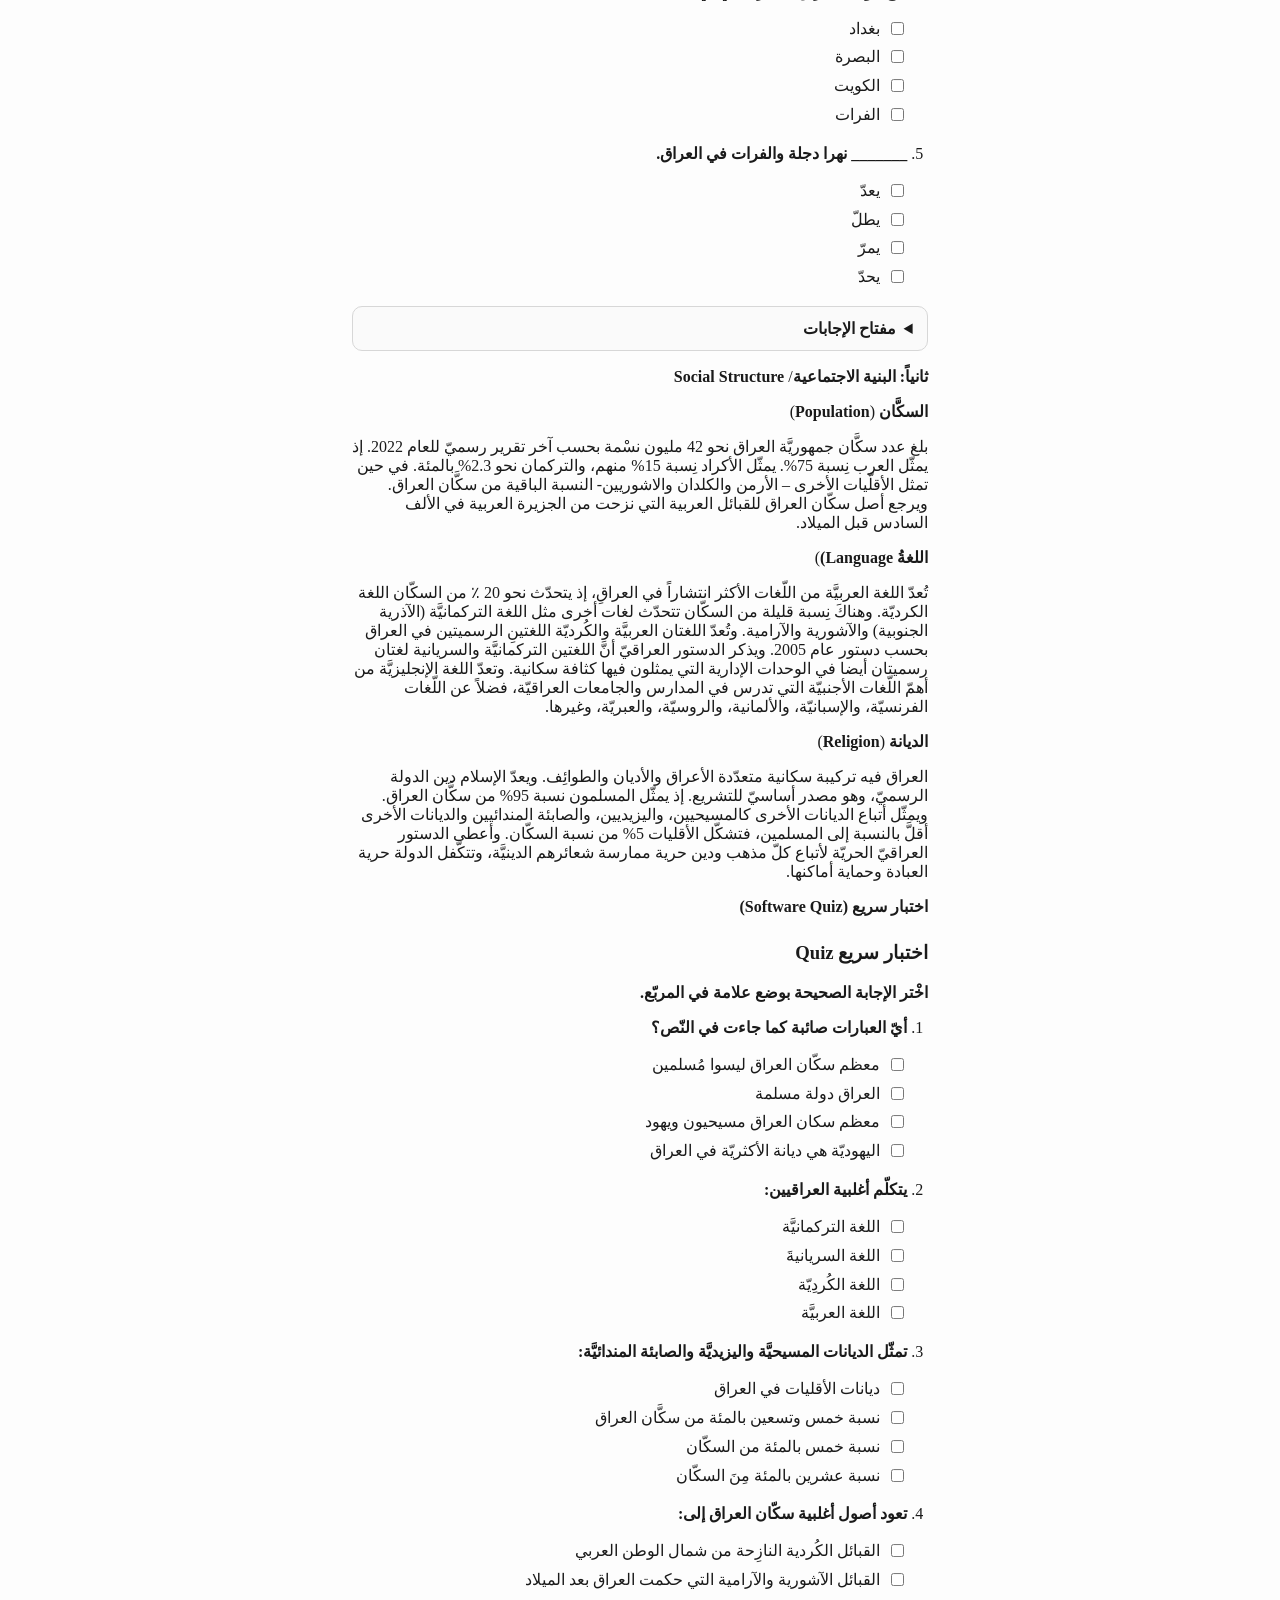
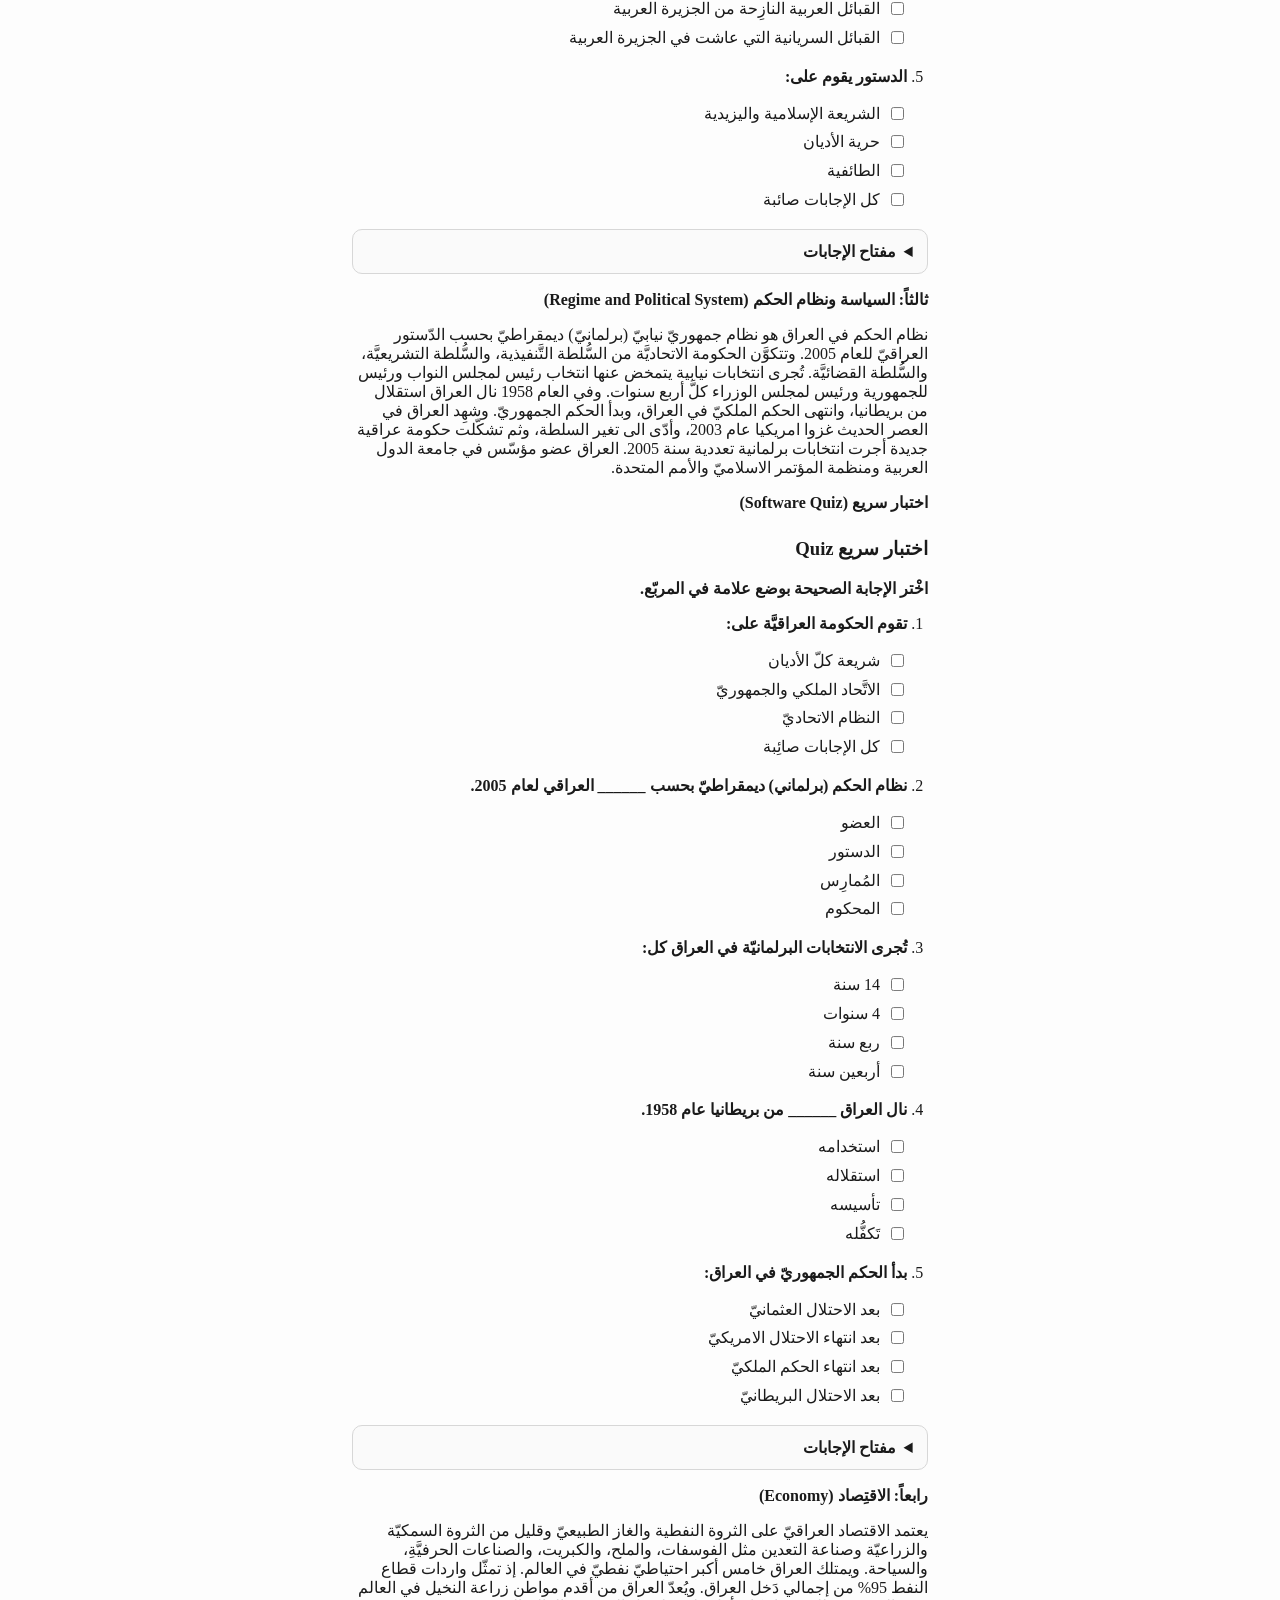
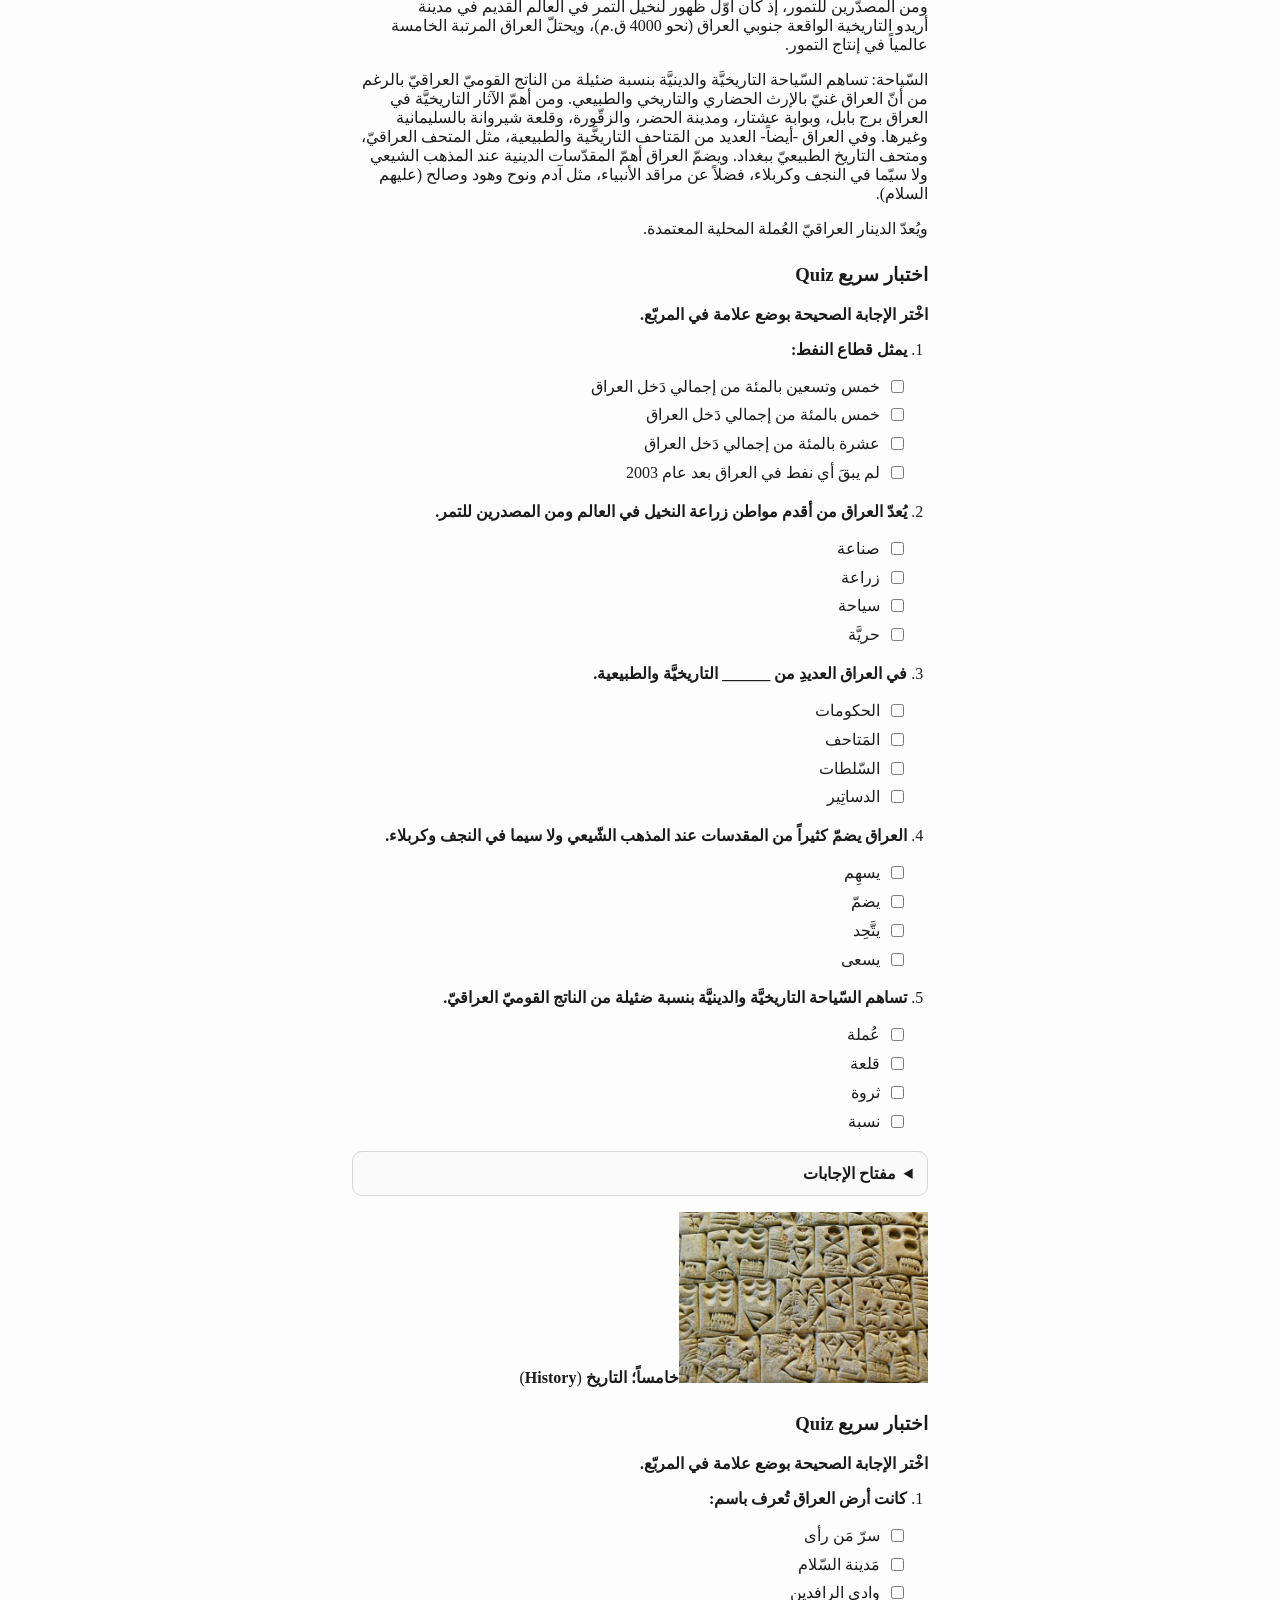
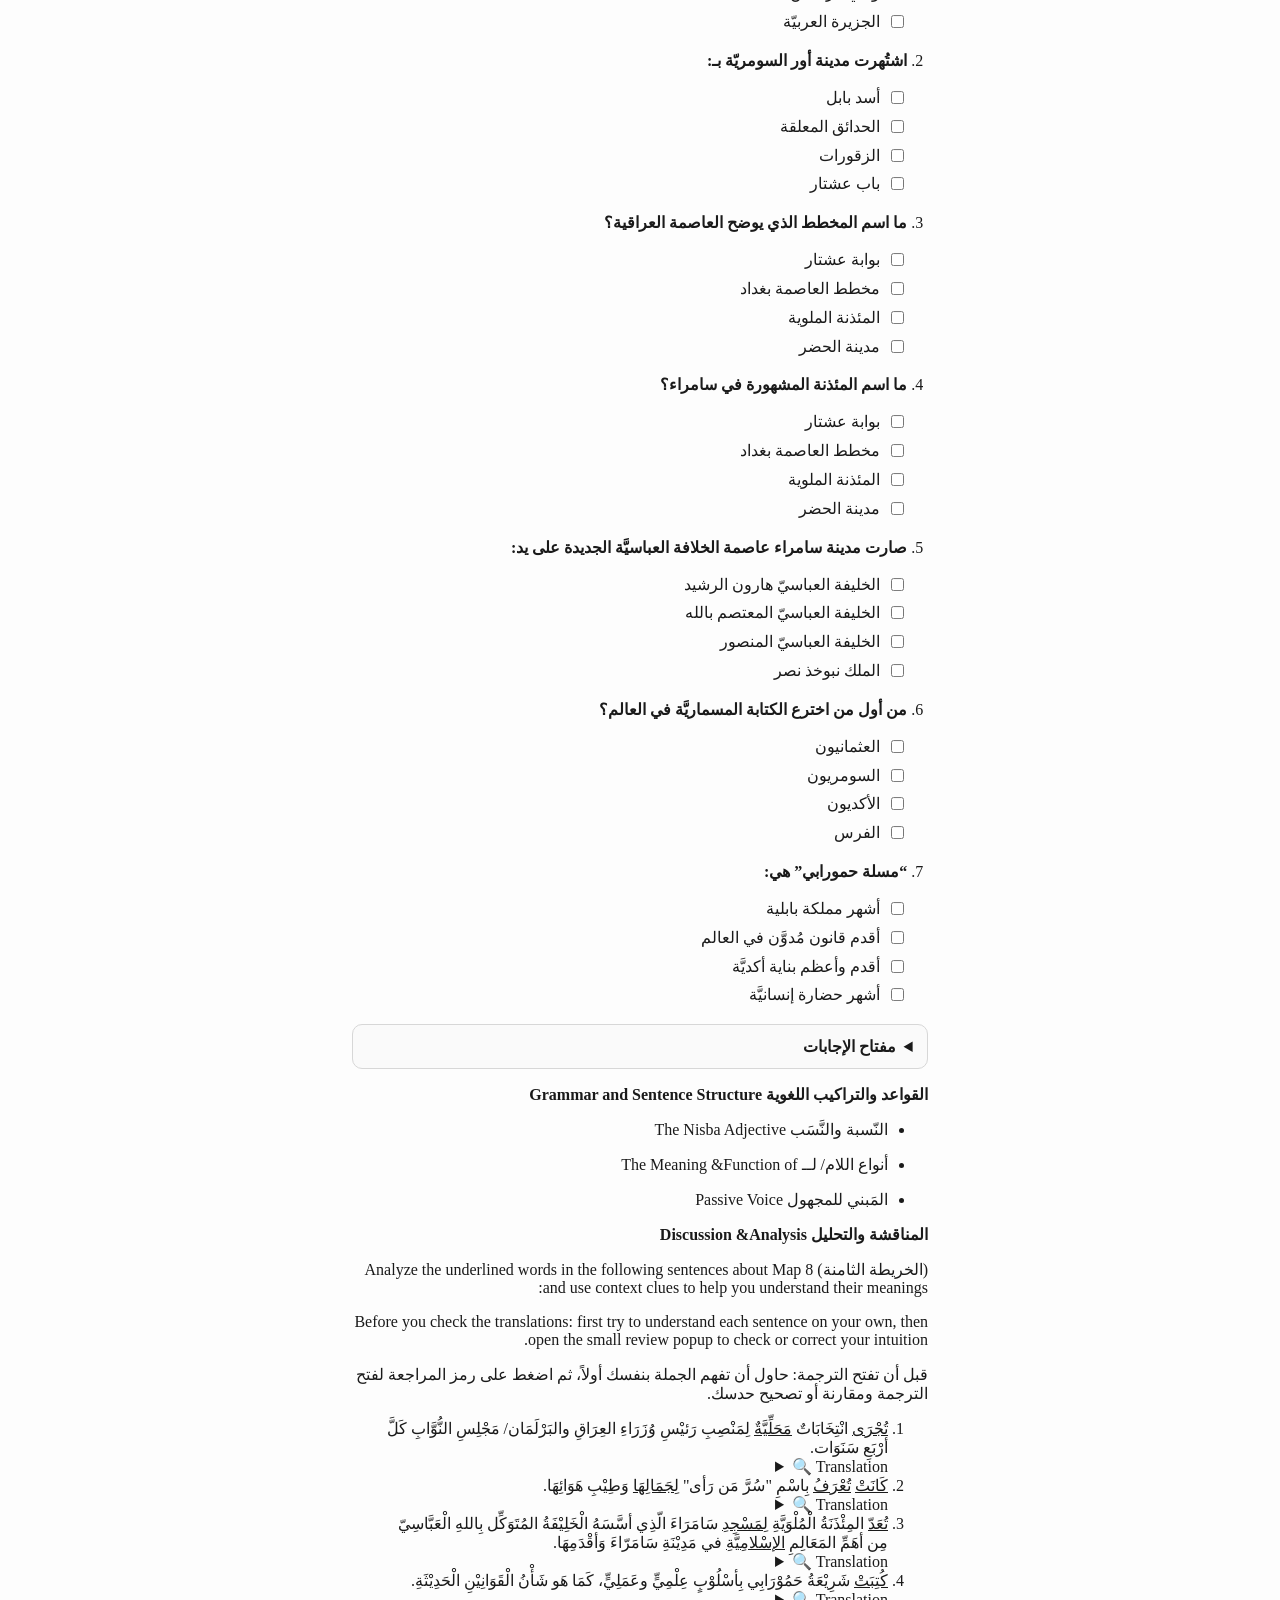
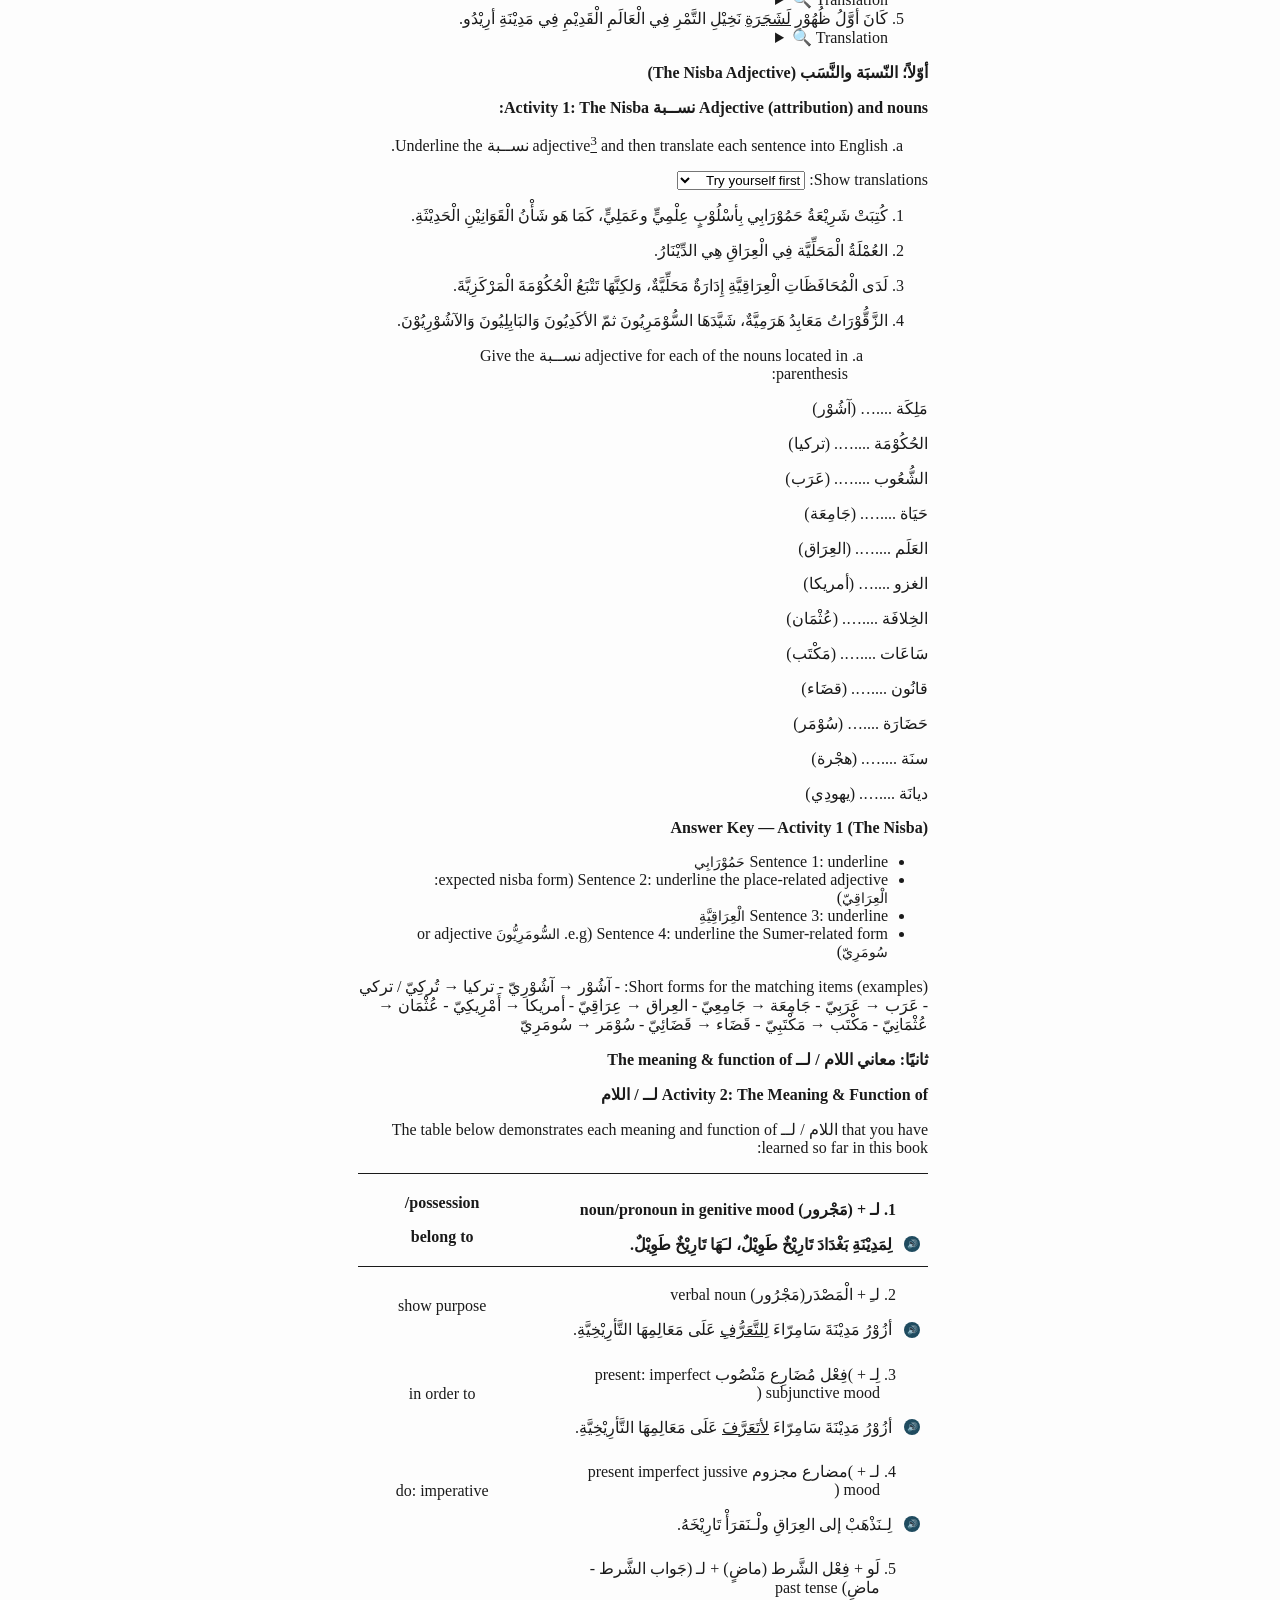
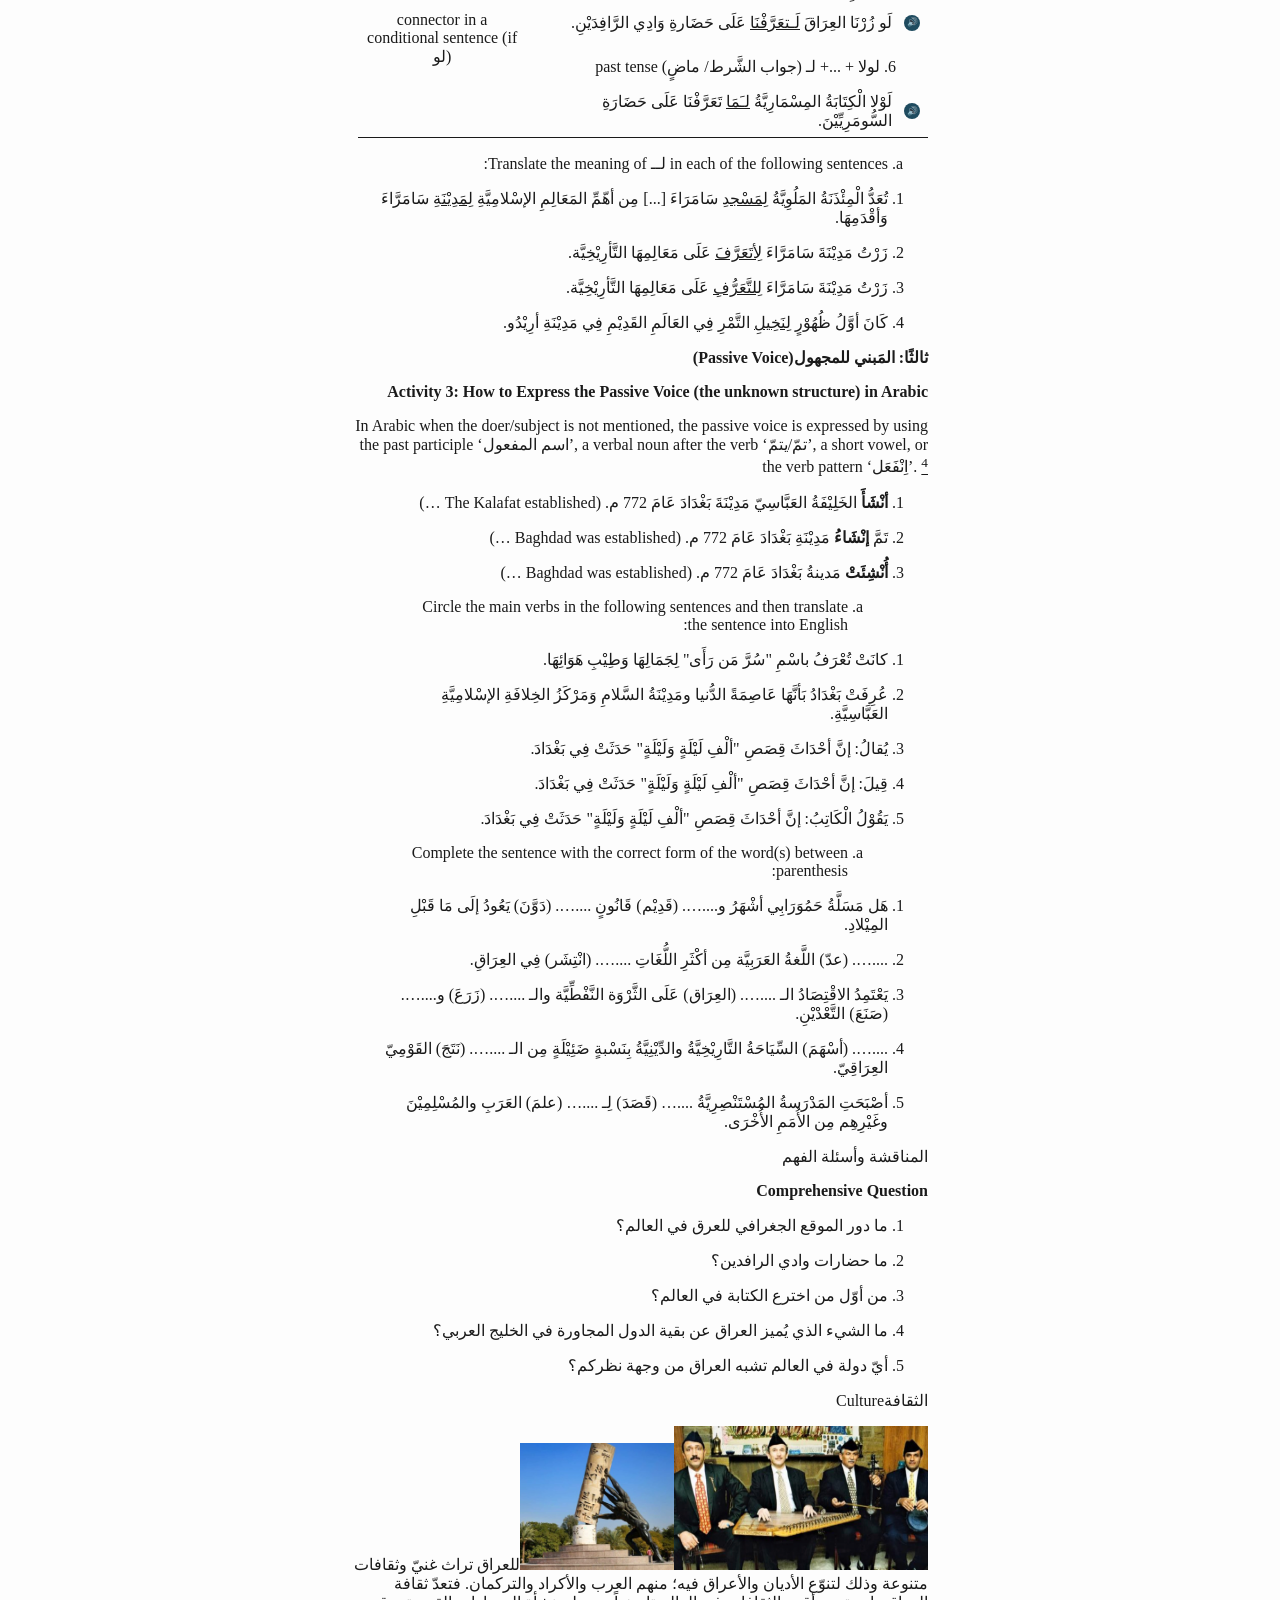
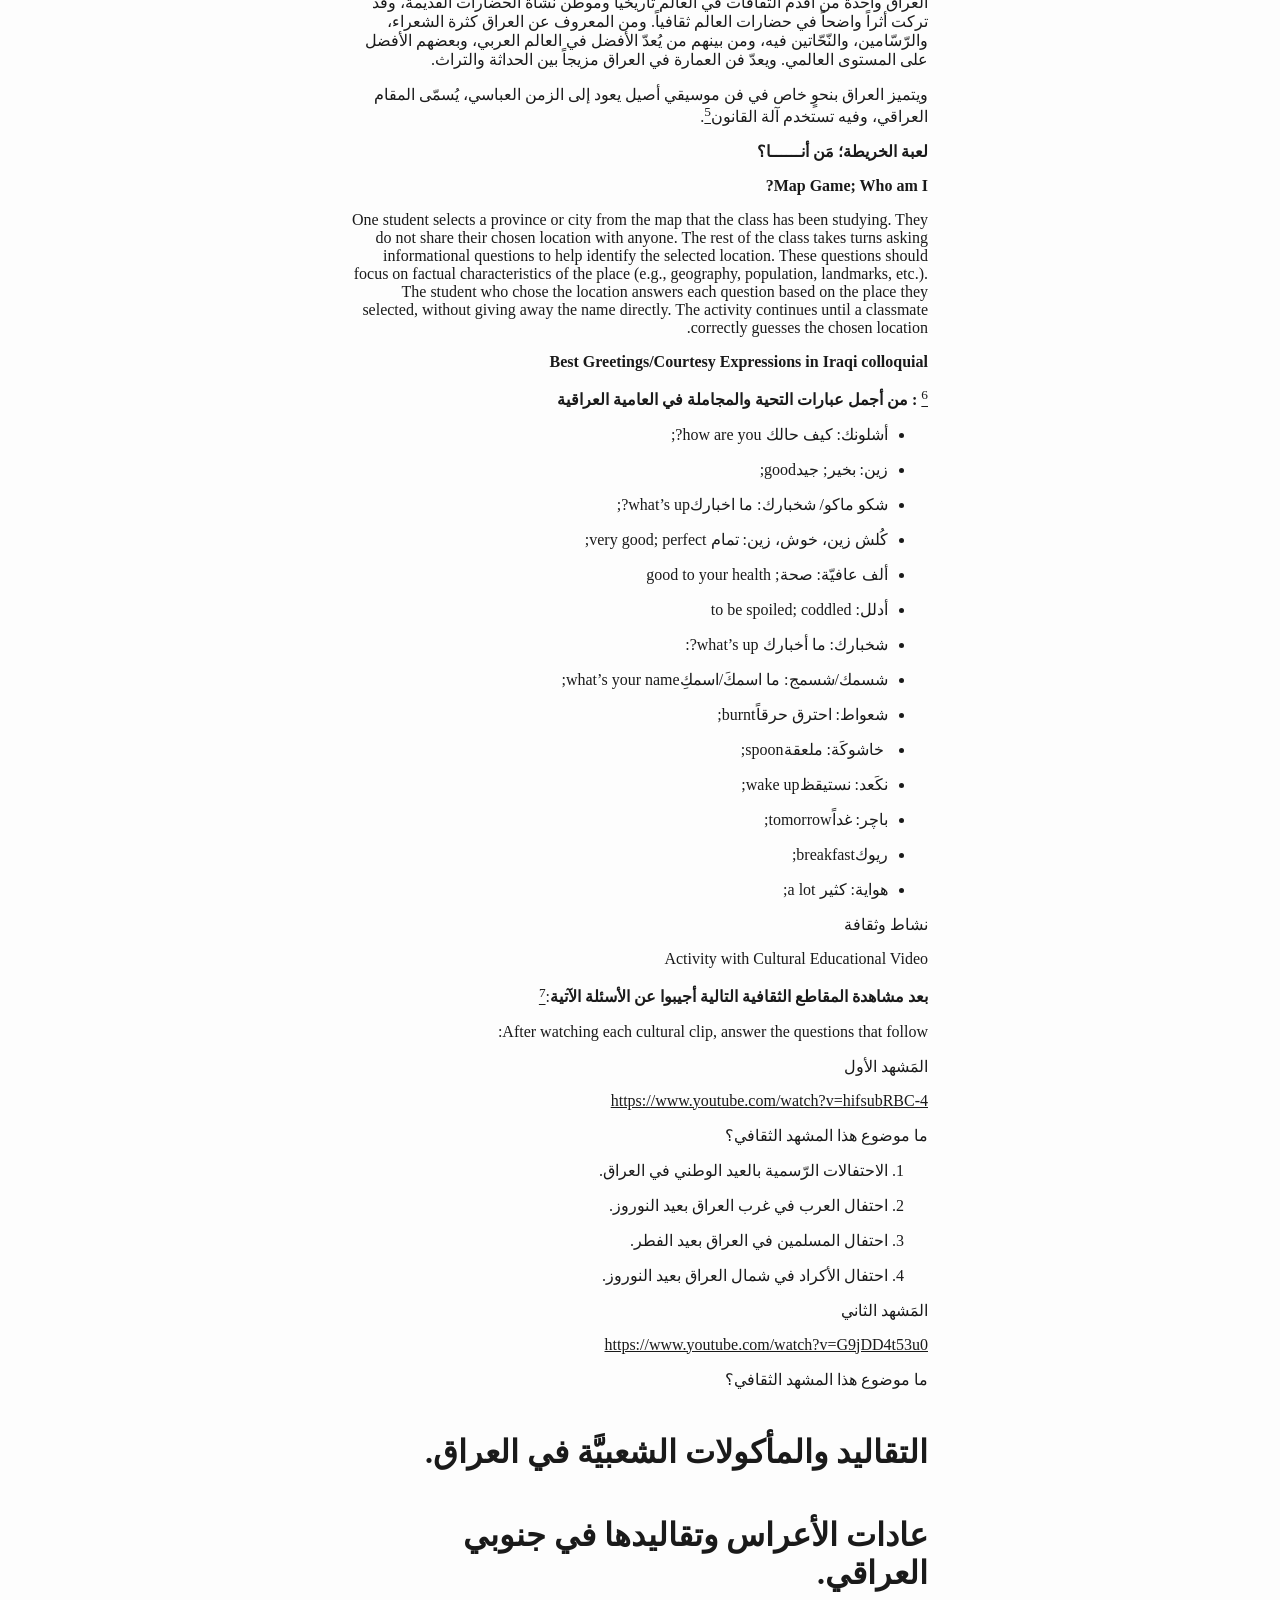
==== commit 31c1f102: "Restore grammar table audio buttons" ====
--- a/content/8.Iraq__________Map_preview.html
+++ b/content/8.Iraq__________Map_preview.html
@@ -2145,6 +2145,52 @@
                     node.replaceWith(row);
                 }
             }
+
+                const passiveVoiceHeading = blocks.find((el) => /ثالثًا: المَبني للمجهول/.test(el.textContent));
+                const grammarSectionEnd = passiveVoiceHeading ? blocks.indexOf(passiveVoiceHeading) : blocks.length;
+
+                for (let index = endIndex; index < grammarSectionEnd; index += 1) {
+                  const node = blocks[index];
+                  if (node.tagName === 'P' && node.closest('table') && /[\u0600-\u06FF]/.test(node.textContent)) {
+                    const arabic = extractArabic(node);
+                    if (!arabic) {
+                      continue;
+                    }
+
+                    const row = document.createElement('div');
+                    row.className = 'vocab-row';
+
+                    const button = document.createElement('button');
+                    button.type = 'button';
+                    button.className = 'vocab-speak';
+                    button.setAttribute('aria-label', 'Play Arabic audio');
+                    button.dataset.ttsText = arabic;
+                    button.dataset.audioSrc = `../audio/vocab/${fnv1aHex(normalizeText(node.innerHTML))}.mp3`;
+                    button.textContent = '🔊';
+
+                    const line = document.createElement('p');
+                    line.className = 'vocab-line';
+                    line.dir = 'rtl';
+                    line.innerHTML = node.innerHTML;
+
+                    button.addEventListener('click', () => {
+                      if (button.dataset.audioSrc && button.dataset.audioSrc.includes('46ab91d2.mp3') && 'speechSynthesis' in window) {
+                        const utterance = new SpeechSynthesisUtterance(button.dataset.ttsText);
+                        utterance.lang = 'ar-EG';
+                        utterance.rate = 0.95;
+                        window.speechSynthesis.cancel();
+                        window.speechSynthesis.speak(utterance);
+                        return;
+                      }
+
+                      const audio = new Audio(button.dataset.audioSrc);
+                      audio.play();
+                    });
+
+                    row.append(button, line);
+                    node.replaceWith(row);
+                  }
+                }
         };
 
         if (document.readyState === 'loading') {
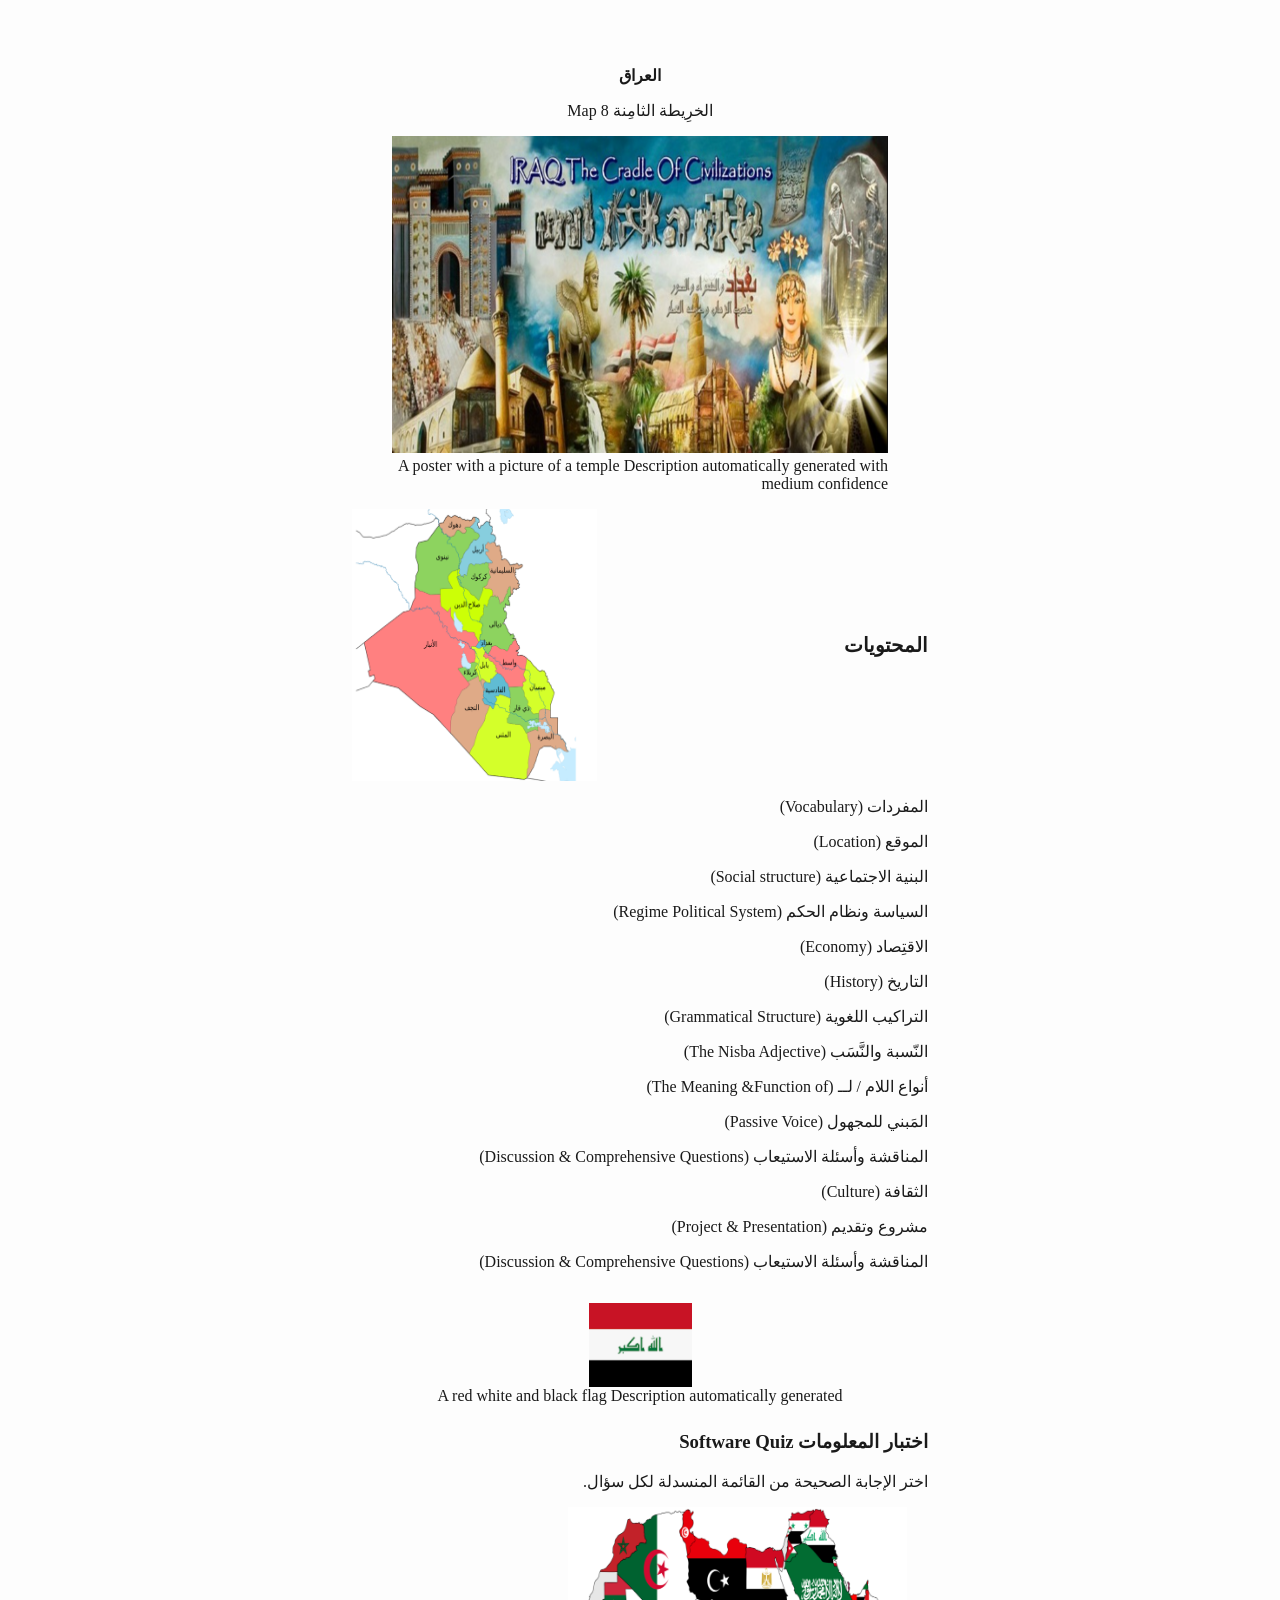
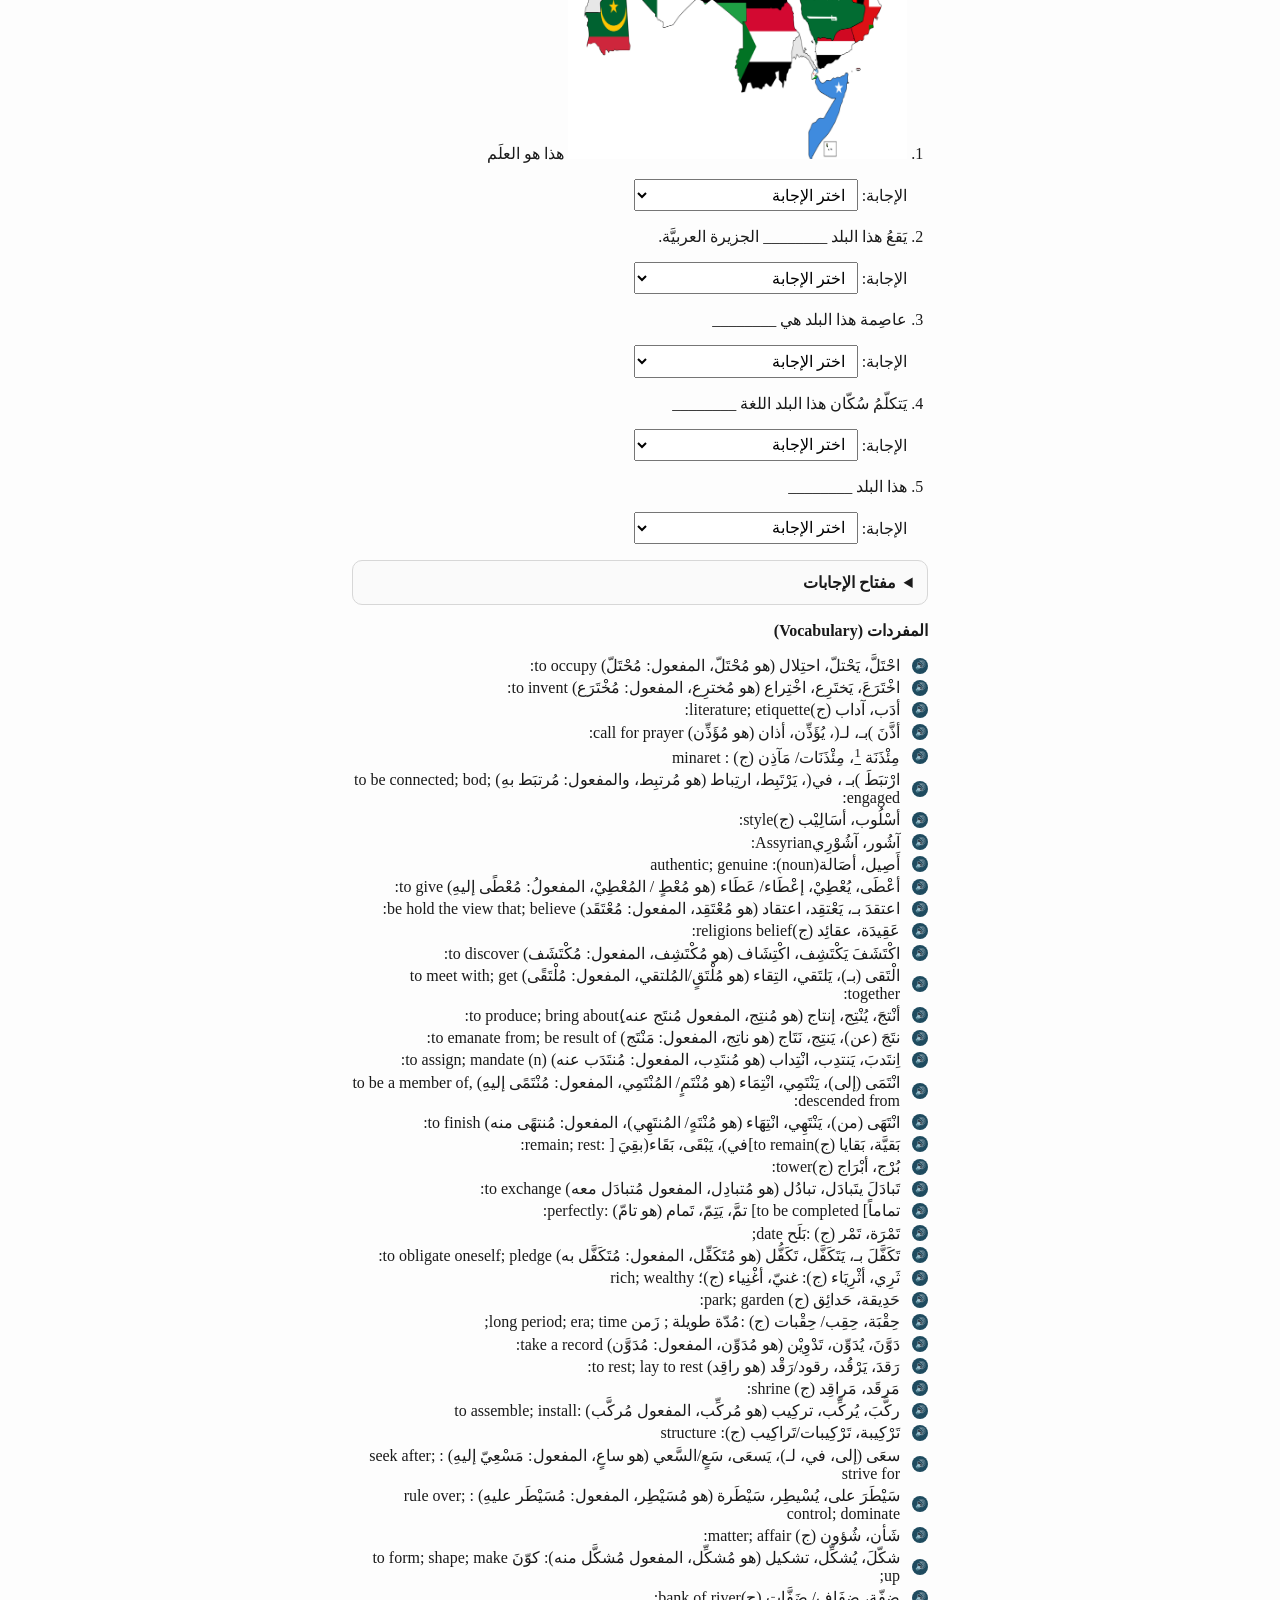
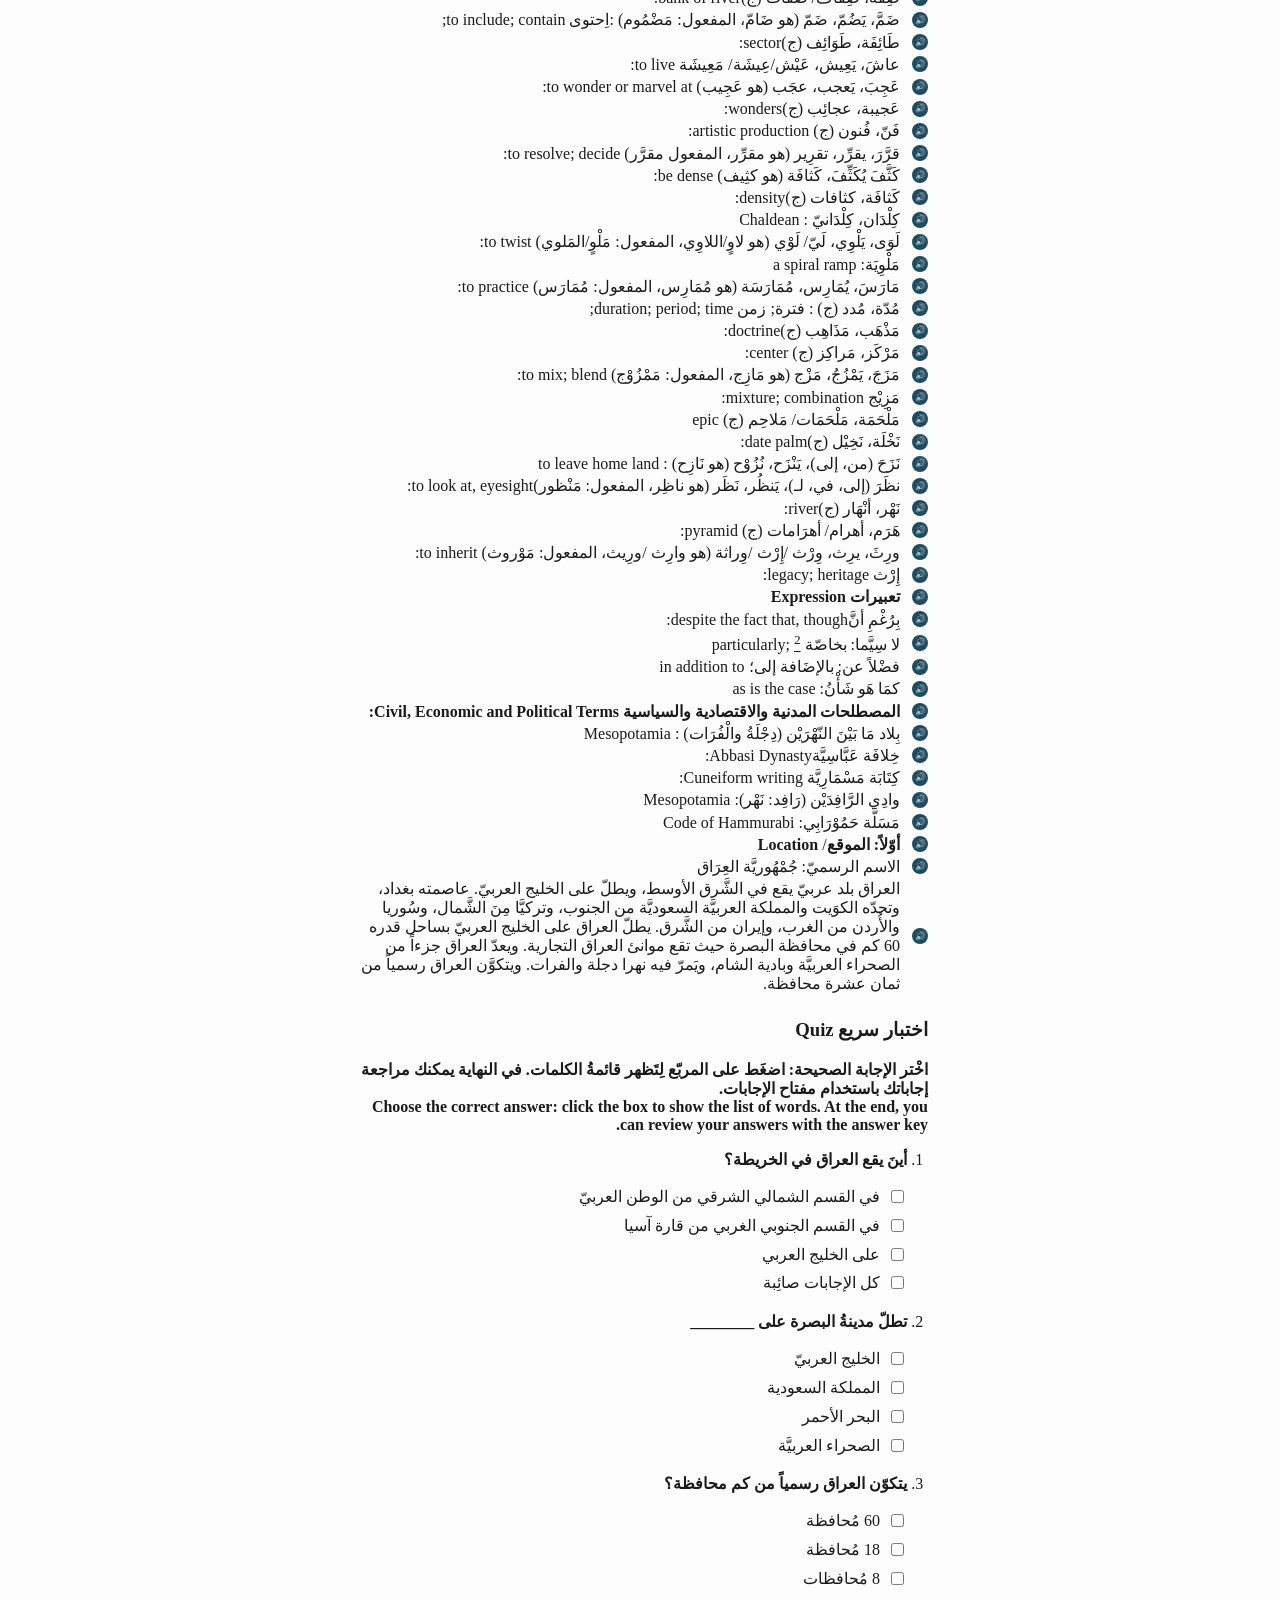
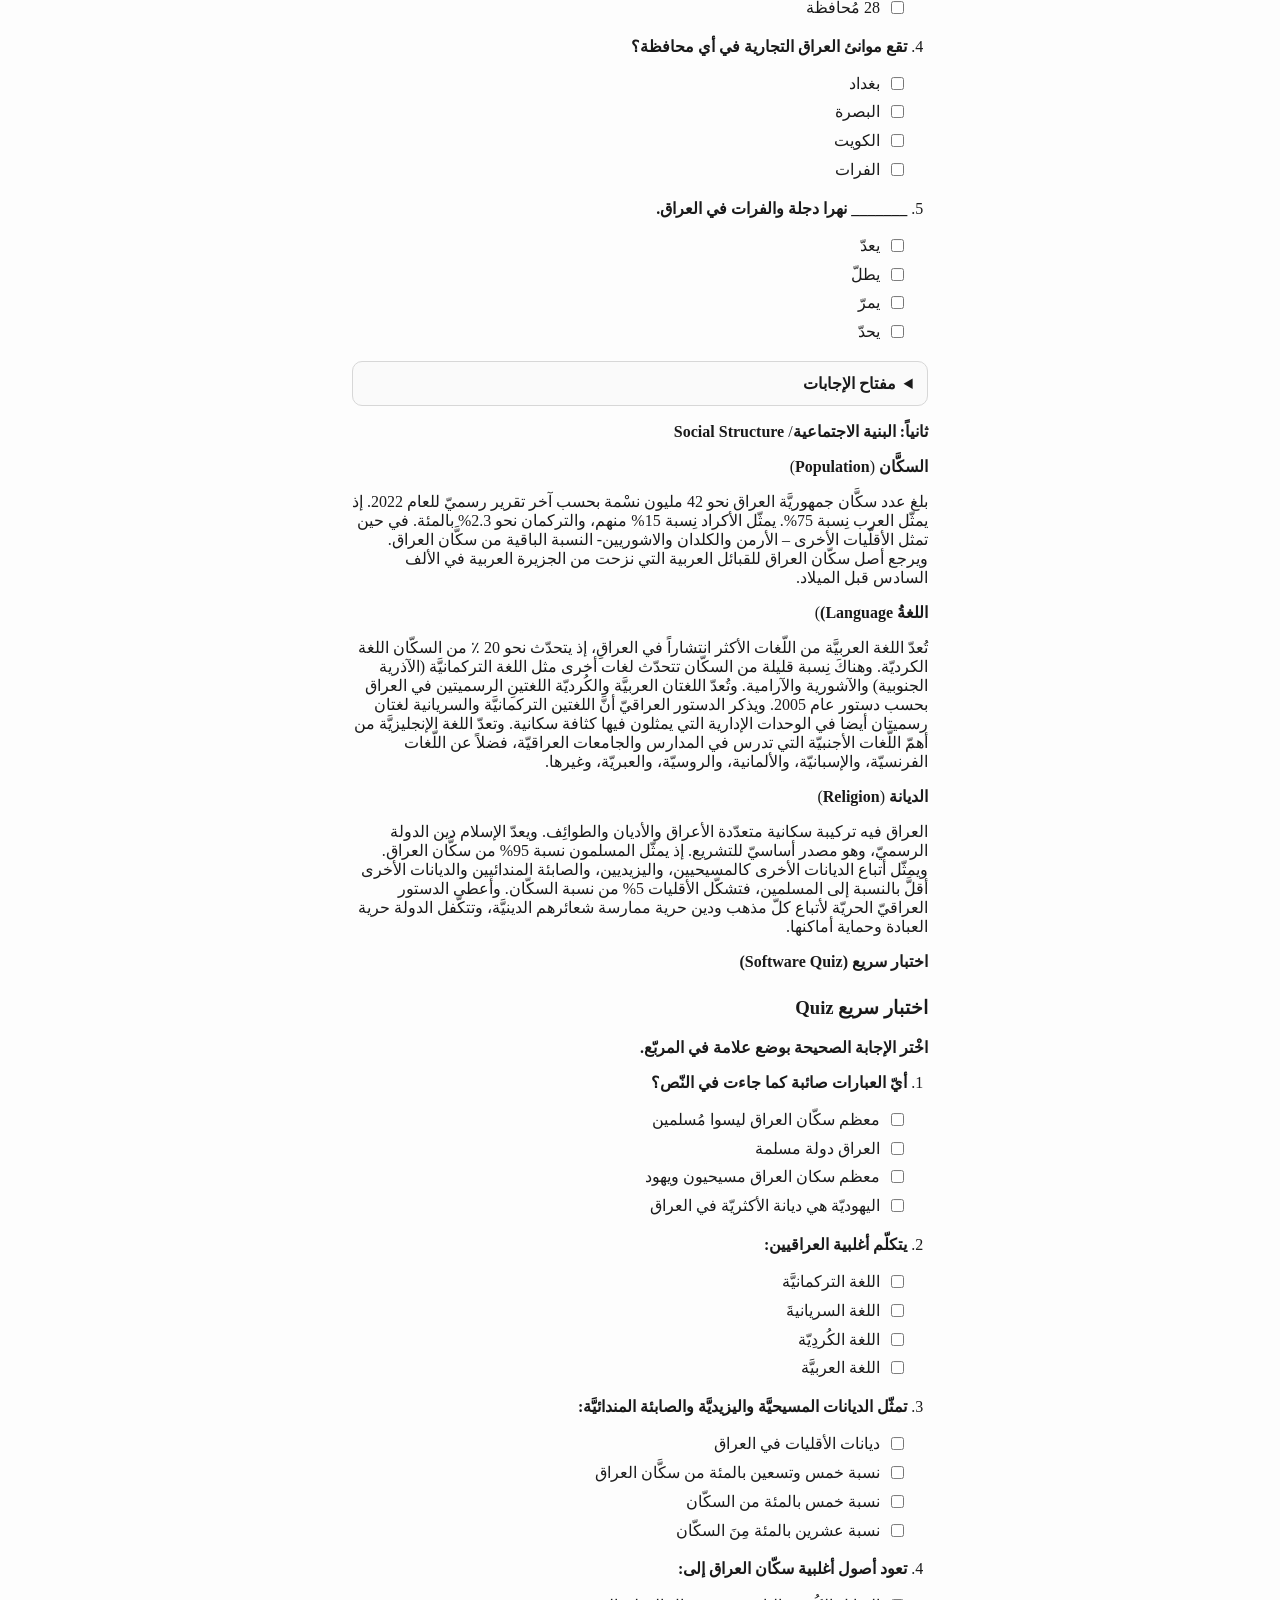
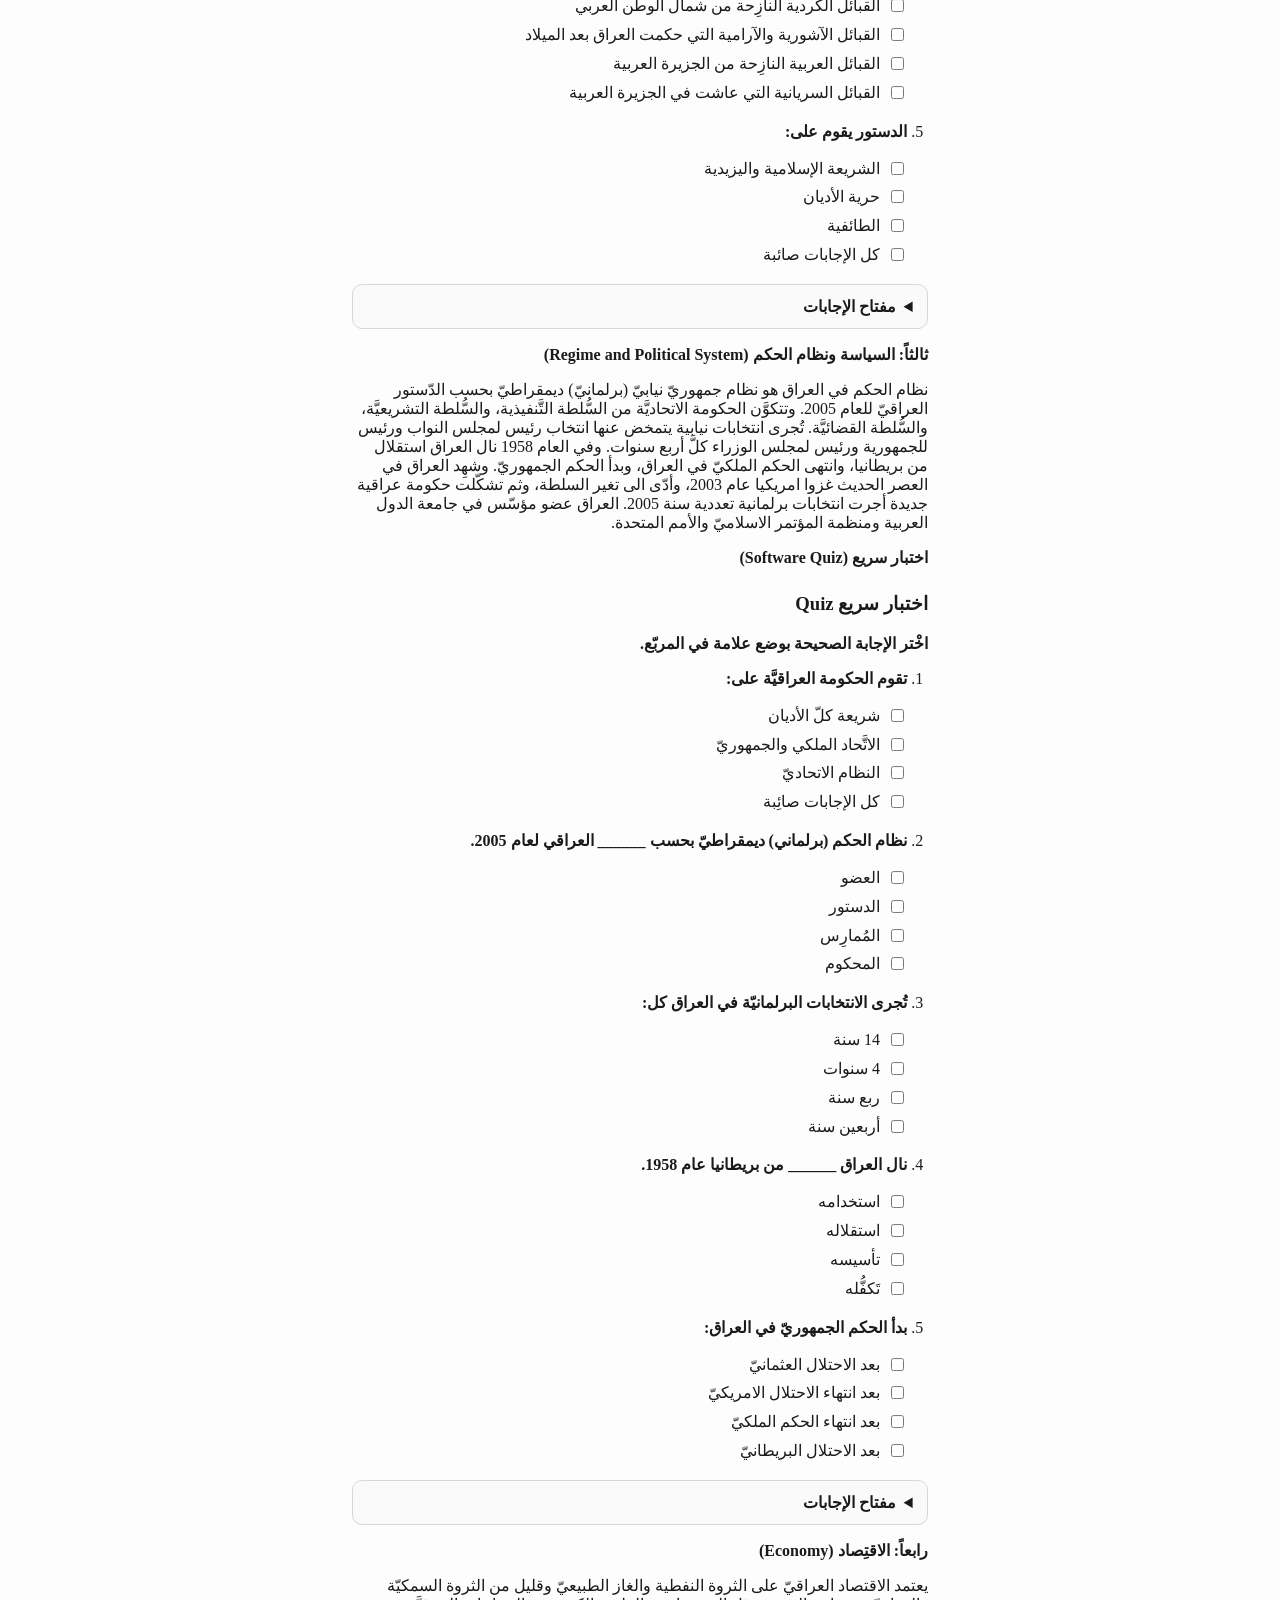
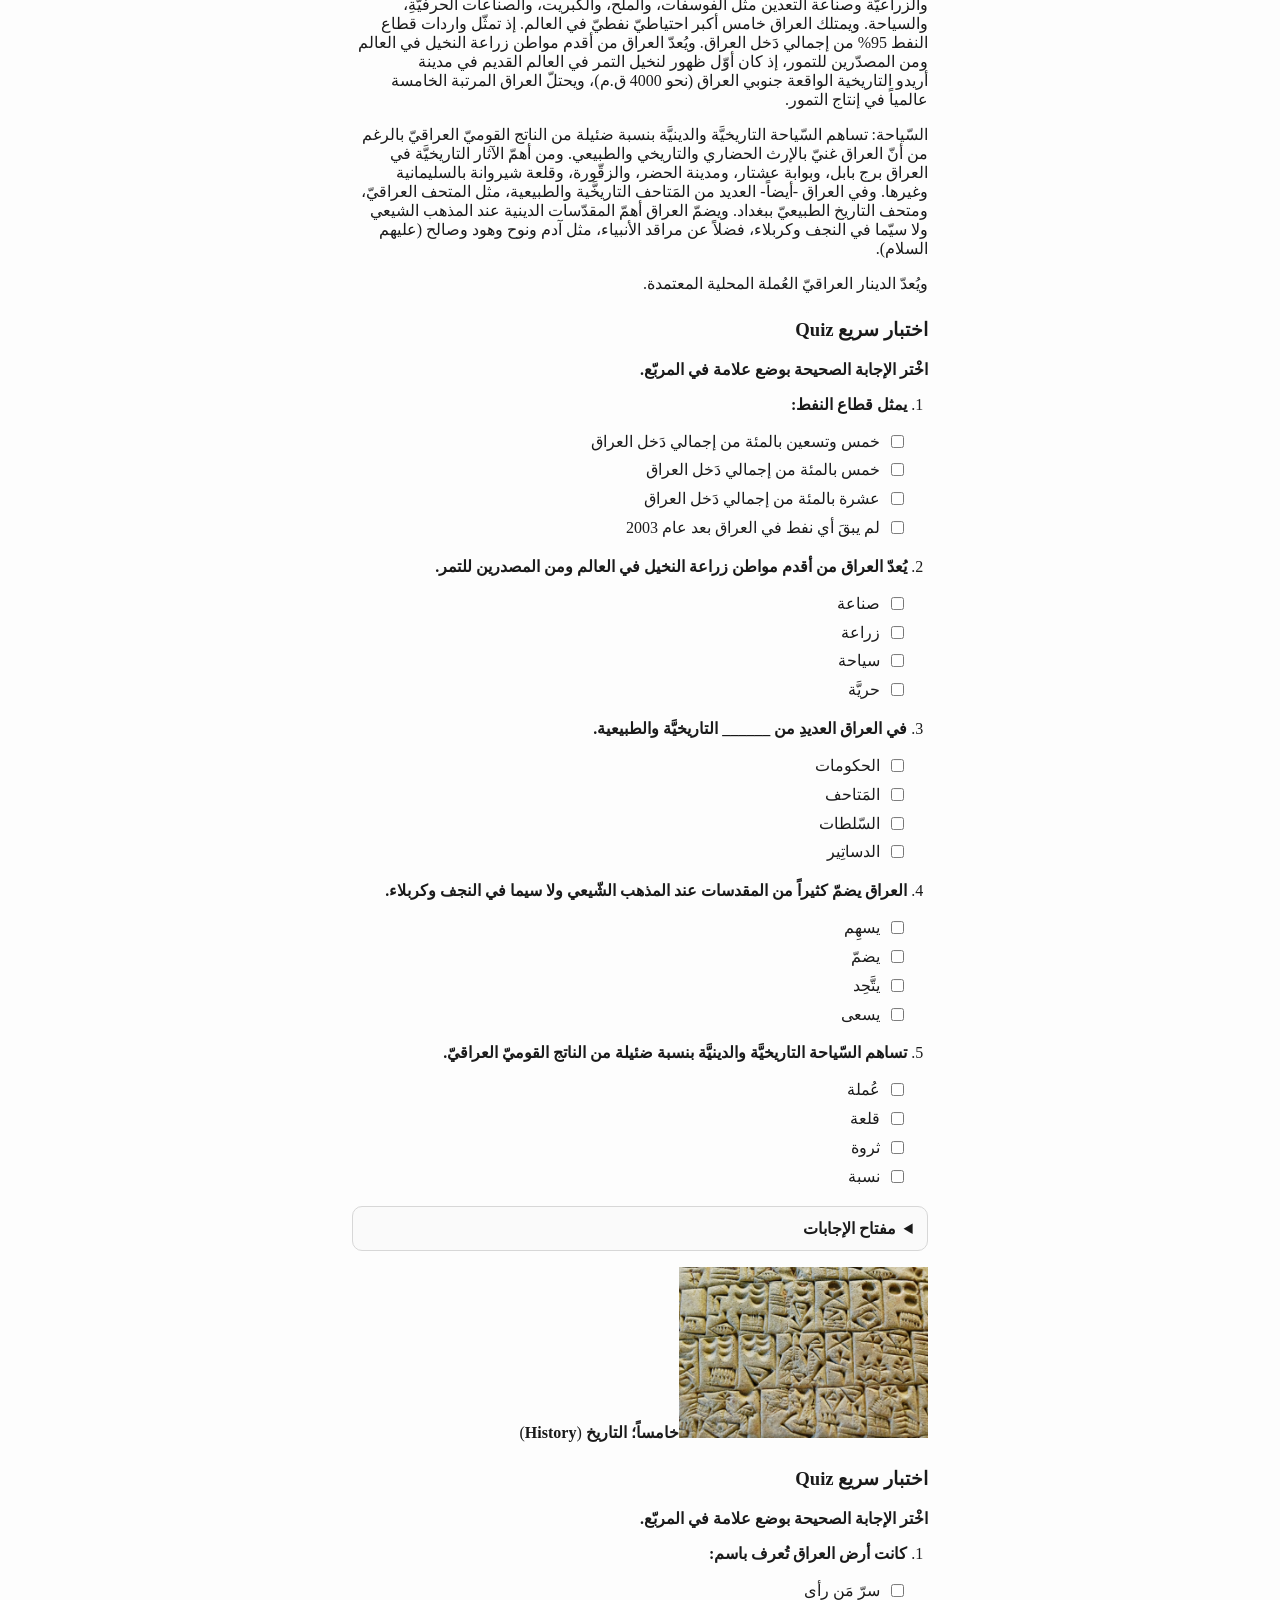
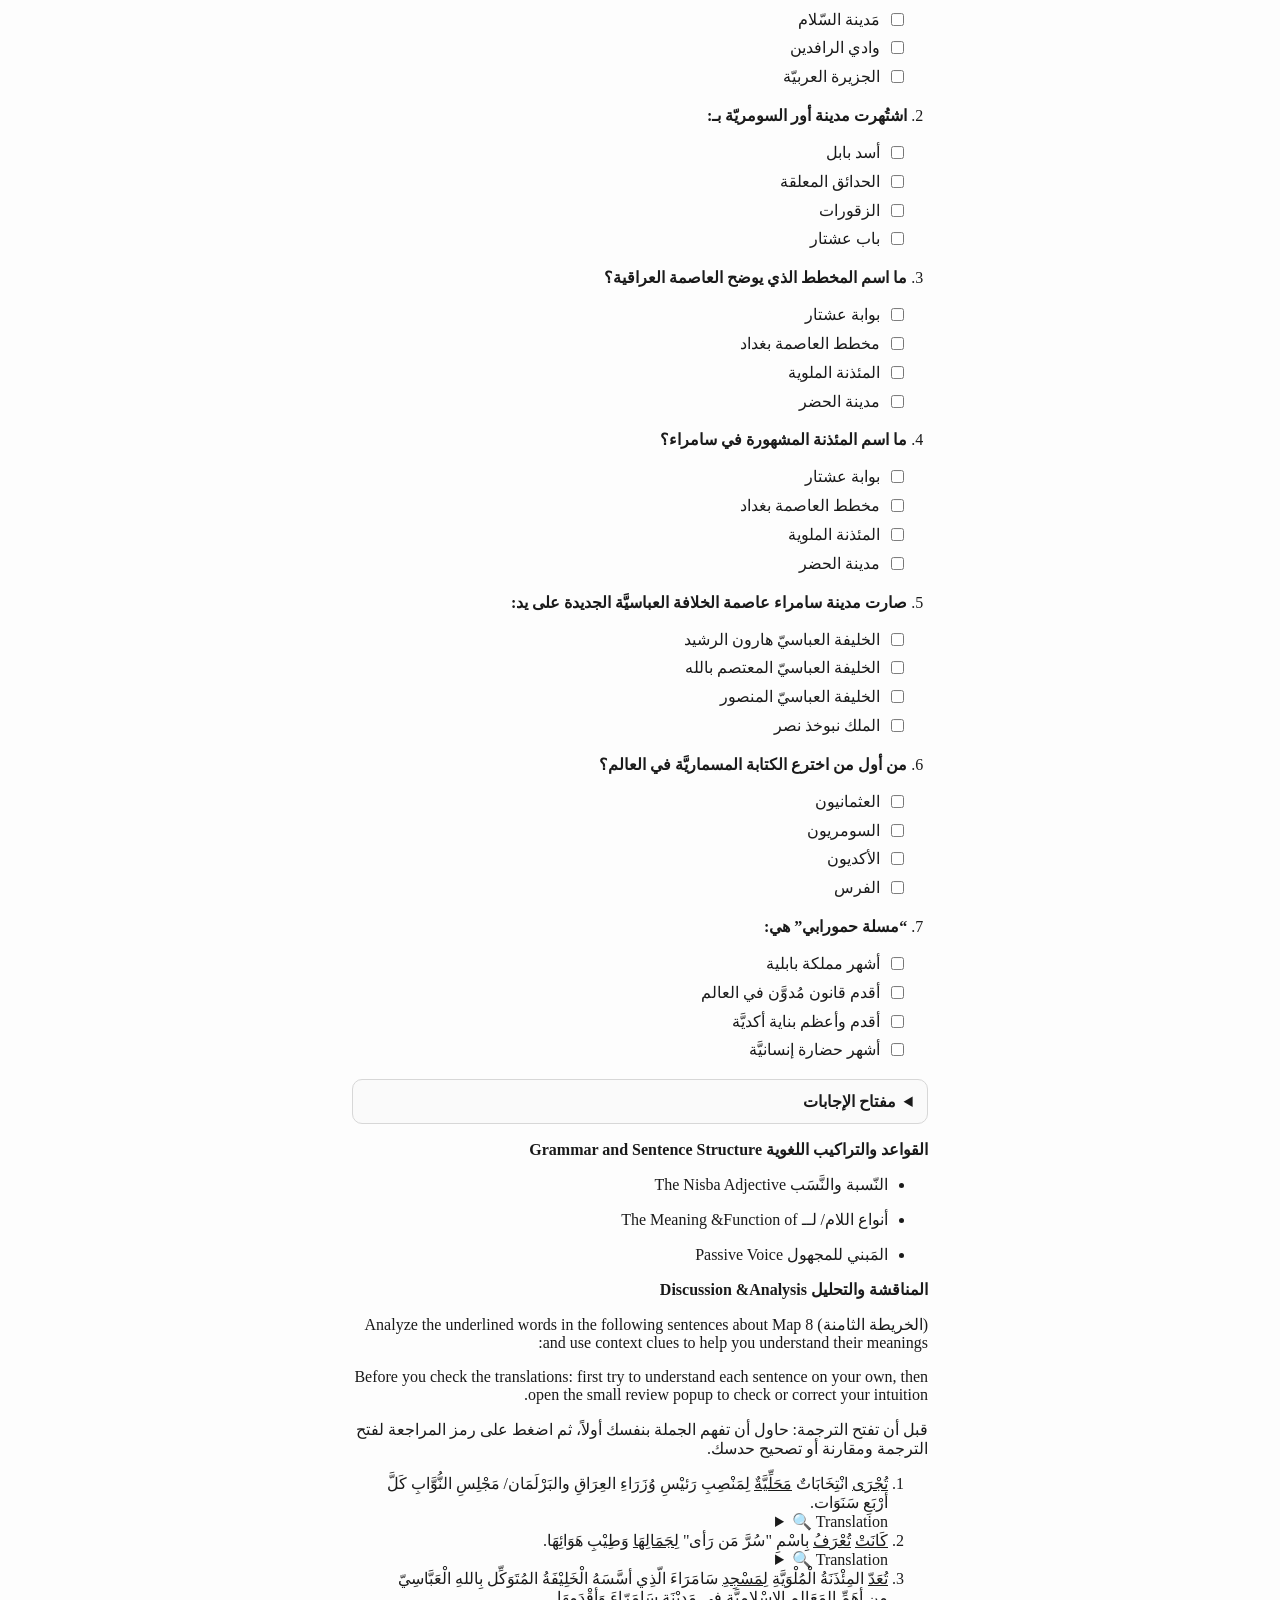
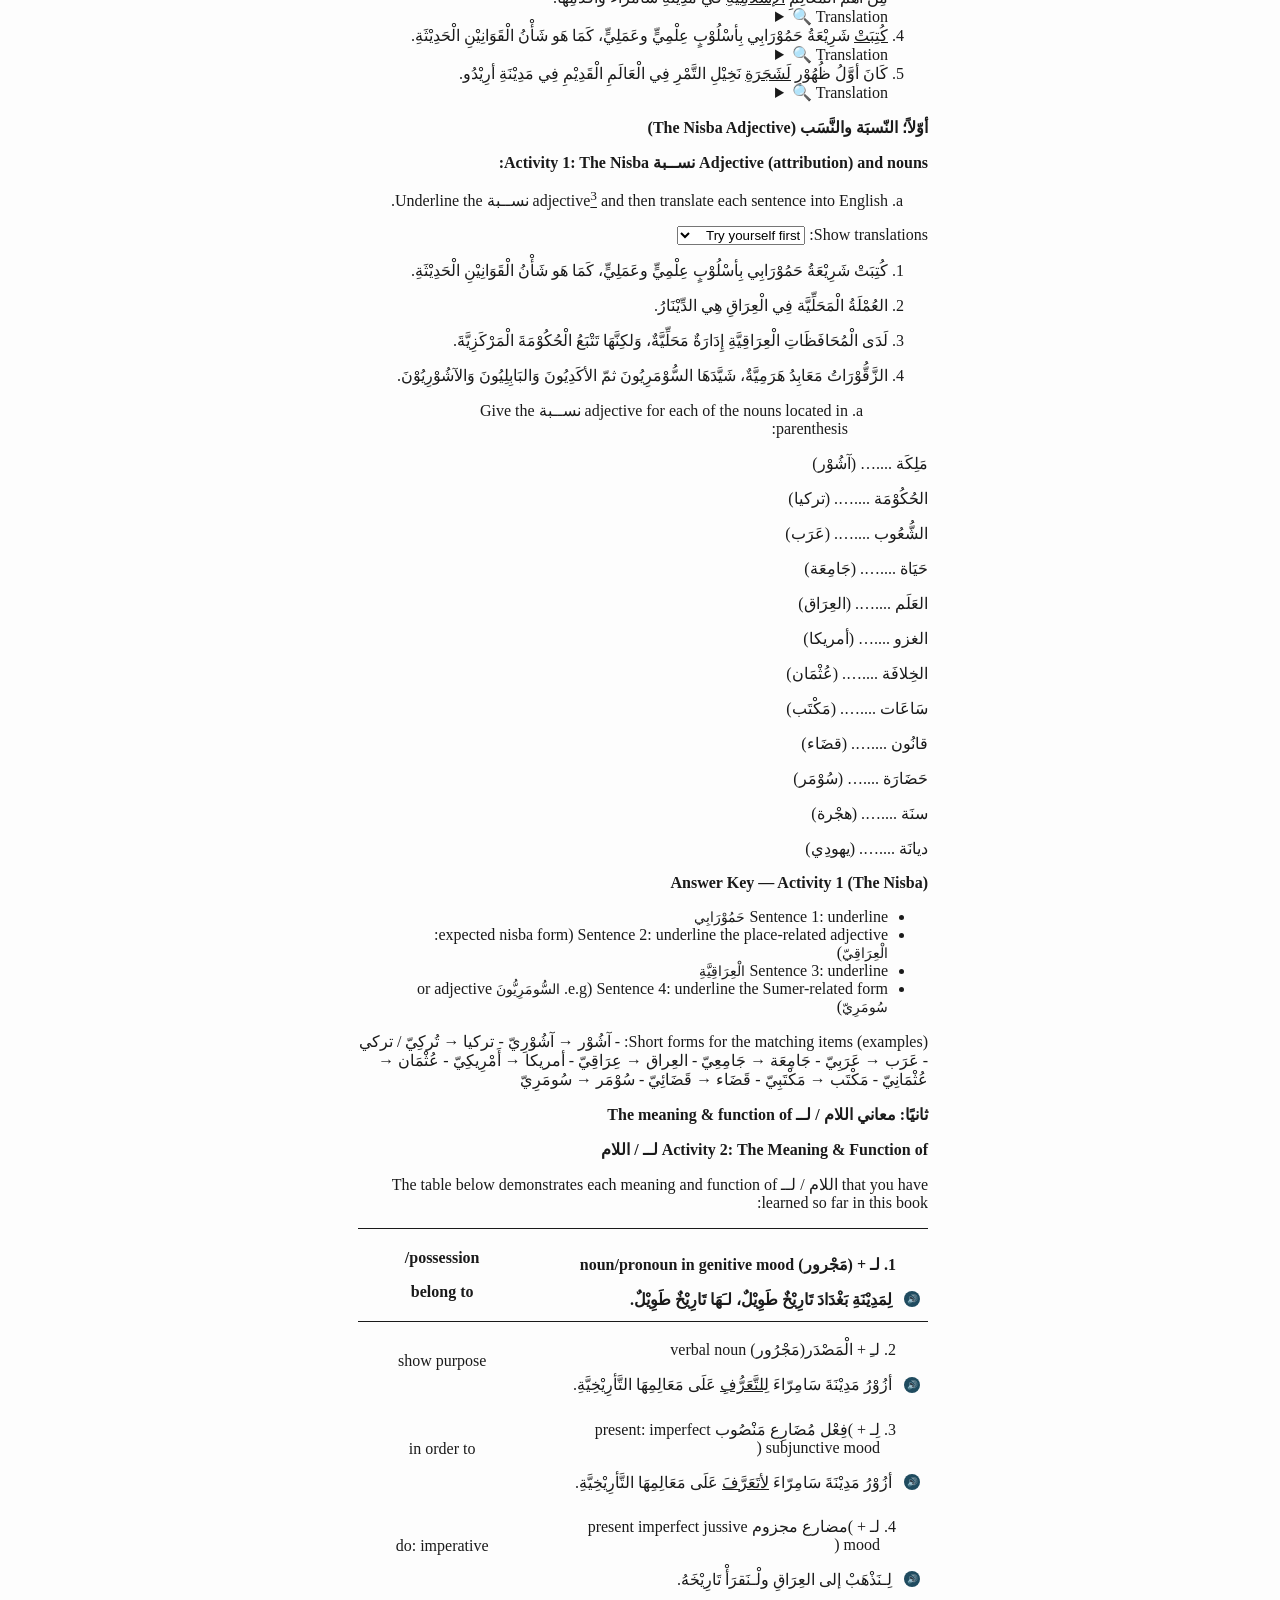
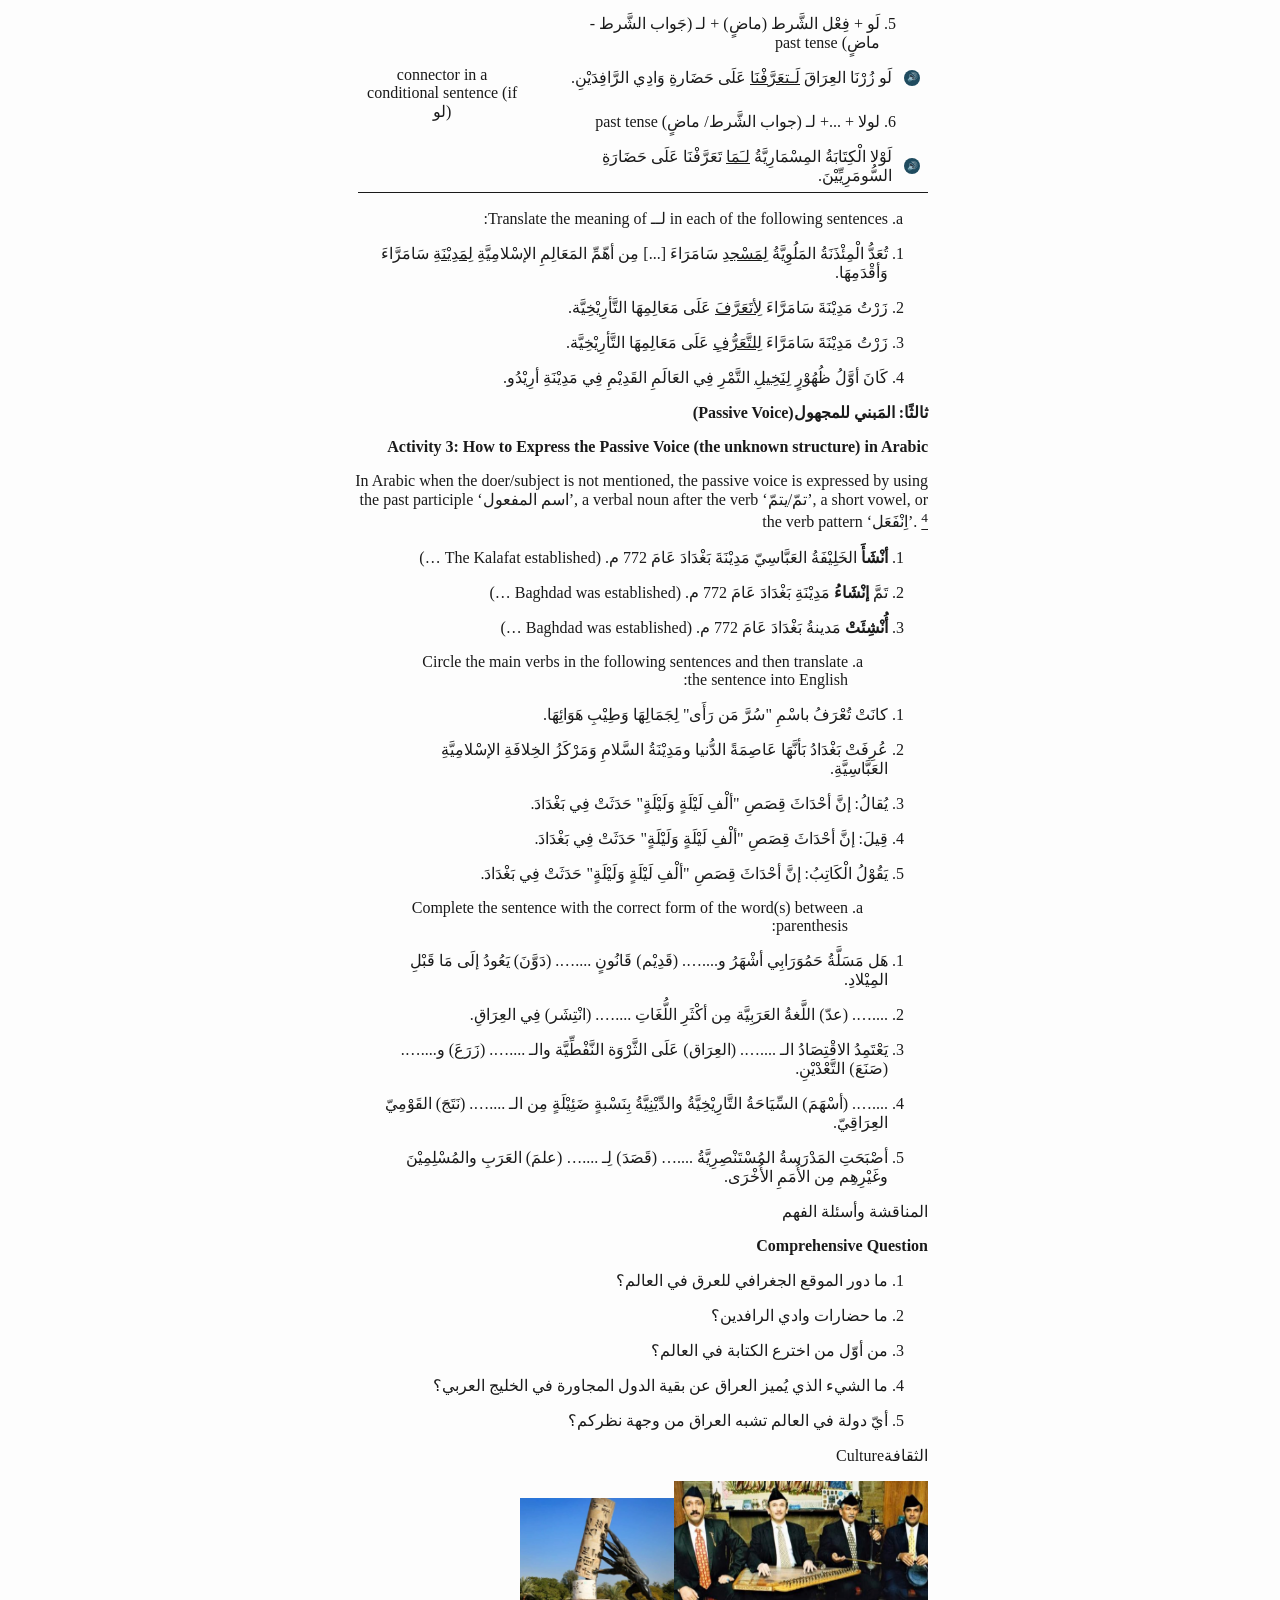
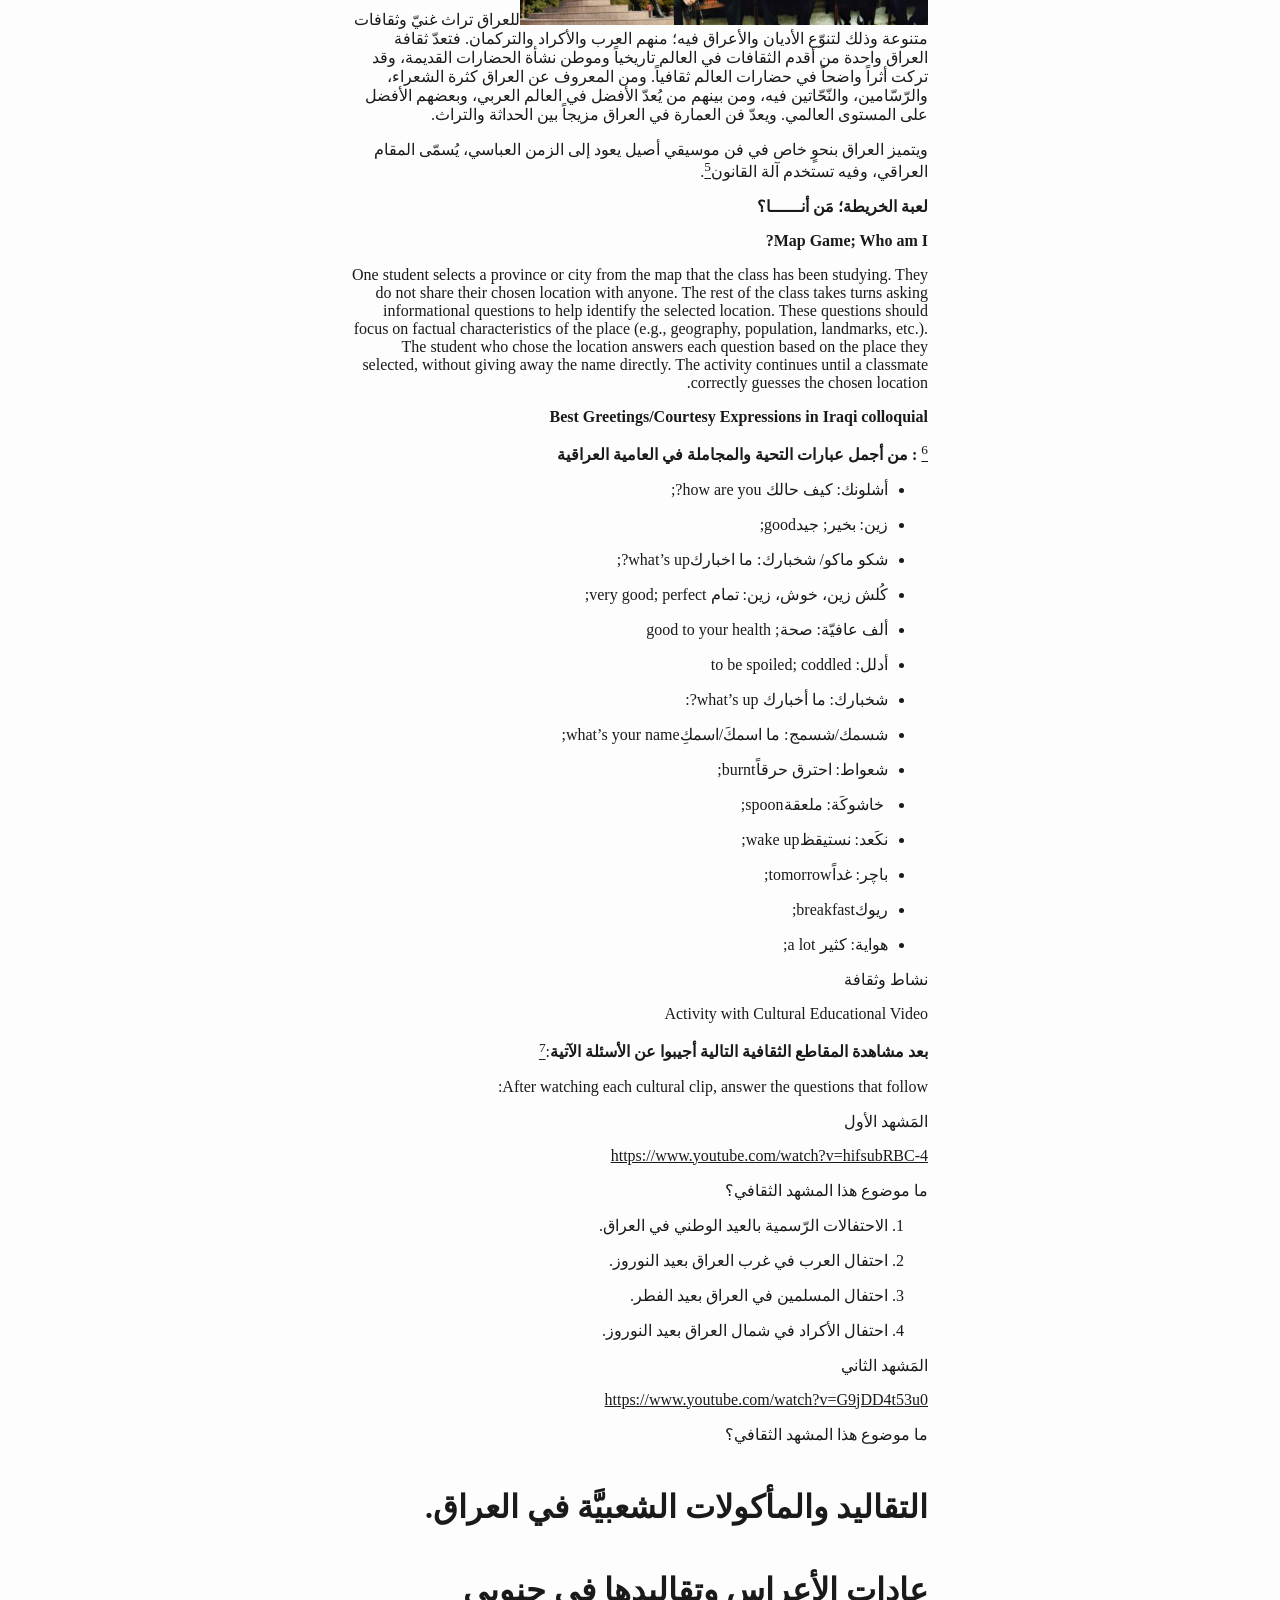
==== commit b1ad0715: "Finalize audio and page updates" ====
--- a/content/8.Iraq__________Map_preview.html
+++ b/content/8.Iraq__________Map_preview.html
@@ -431,7 +431,7 @@
 اختبار سريع <span dir="ltr">Quiz</span>
 </h3>
 <p>
-<strong>اخْتر الإجابة الصحيحة: ضع علامة في المربّع الصحيح.</strong>
+<strong>اخْتر الإجابة الصحيحة: اضغَط على المربّع لِتَظهر قائمةُ الكلمات. في النهاية يمكنك مراجعة إجاباتك باستخدام مفتاح الإجابات.</strong><br><strong>Choose the correct answer: click the box to show the list of words. At the end, you can review your answers with the answer key.</strong>
 </p>
 <ol class="digital-quiz">
 <li>
@@ -2128,17 +2128,27 @@
                     line.innerHTML = node.innerHTML;
 
                     button.addEventListener('click', () => {
-                        if (button.dataset.audioSrc && button.dataset.audioSrc.includes('46ab91d2.mp3') && 'speechSynthesis' in window) {
-                            const utterance = new SpeechSynthesisUtterance(button.dataset.ttsText);
-                            utterance.lang = 'ar-EG';
-                            utterance.rate = 0.95;
-                            window.speechSynthesis.cancel();
-                            window.speechSynthesis.speak(utterance);
-                            return;
+                        const audio = new Audio(button.dataset.audioSrc);
+                      let fallbackUsed = false;
+                      const speakFallback = () => {
+                        if (fallbackUsed) {
+                          return;
                         }
-
-                        const audio = new Audio(button.dataset.audioSrc);
-                        audio.play();
+                        fallbackUsed = true;
+                        if ('speechSynthesis' in window) {
+                          const utterance = new SpeechSynthesisUtterance(button.dataset.ttsText);
+                          utterance.lang = 'ar-EG';
+                          utterance.rate = 0.95;
+                          window.speechSynthesis.cancel();
+                          window.speechSynthesis.speak(utterance);
+                        }
+                      };
+
+                      audio.addEventListener('error', speakFallback, { once: true });
+                      const playPromise = audio.play();
+                      if (playPromise && typeof playPromise.catch === 'function') {
+                        playPromise.catch(speakFallback);
+                      }
                     });
 
                     row.append(button, line);
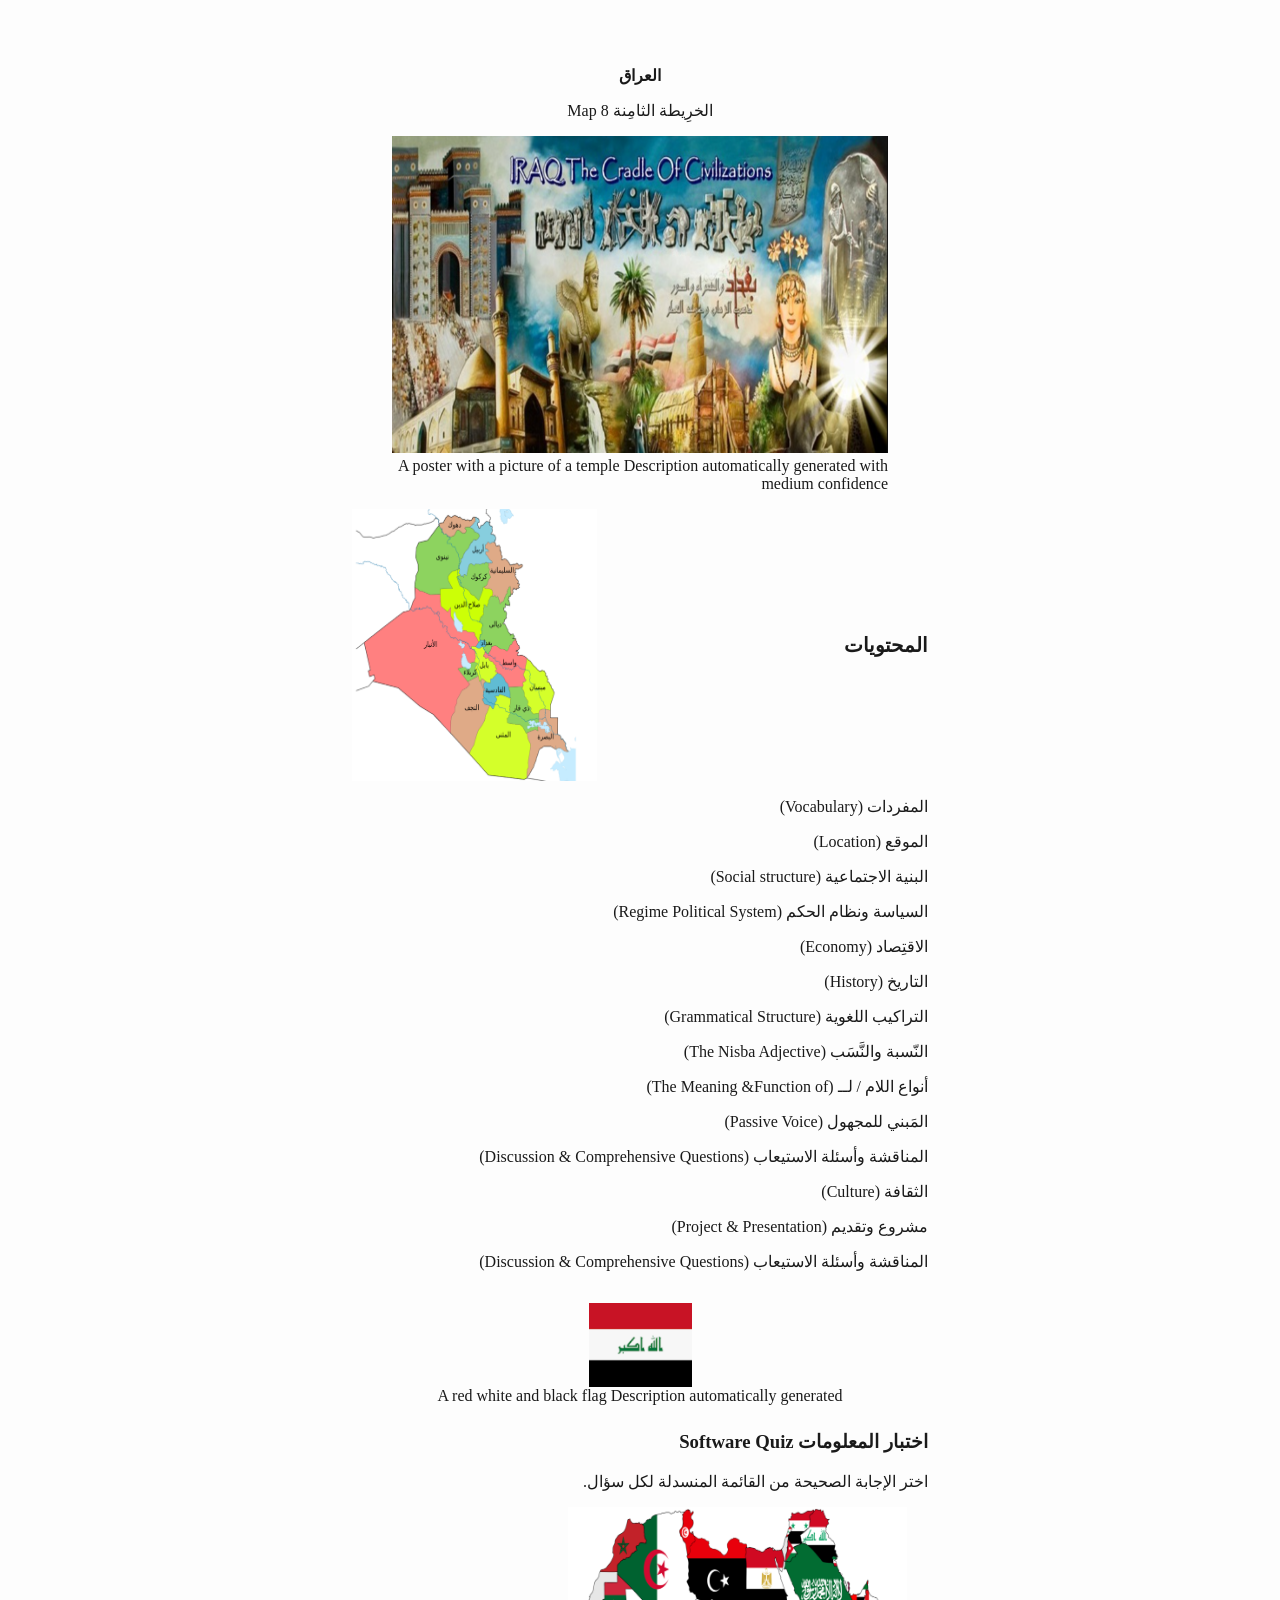
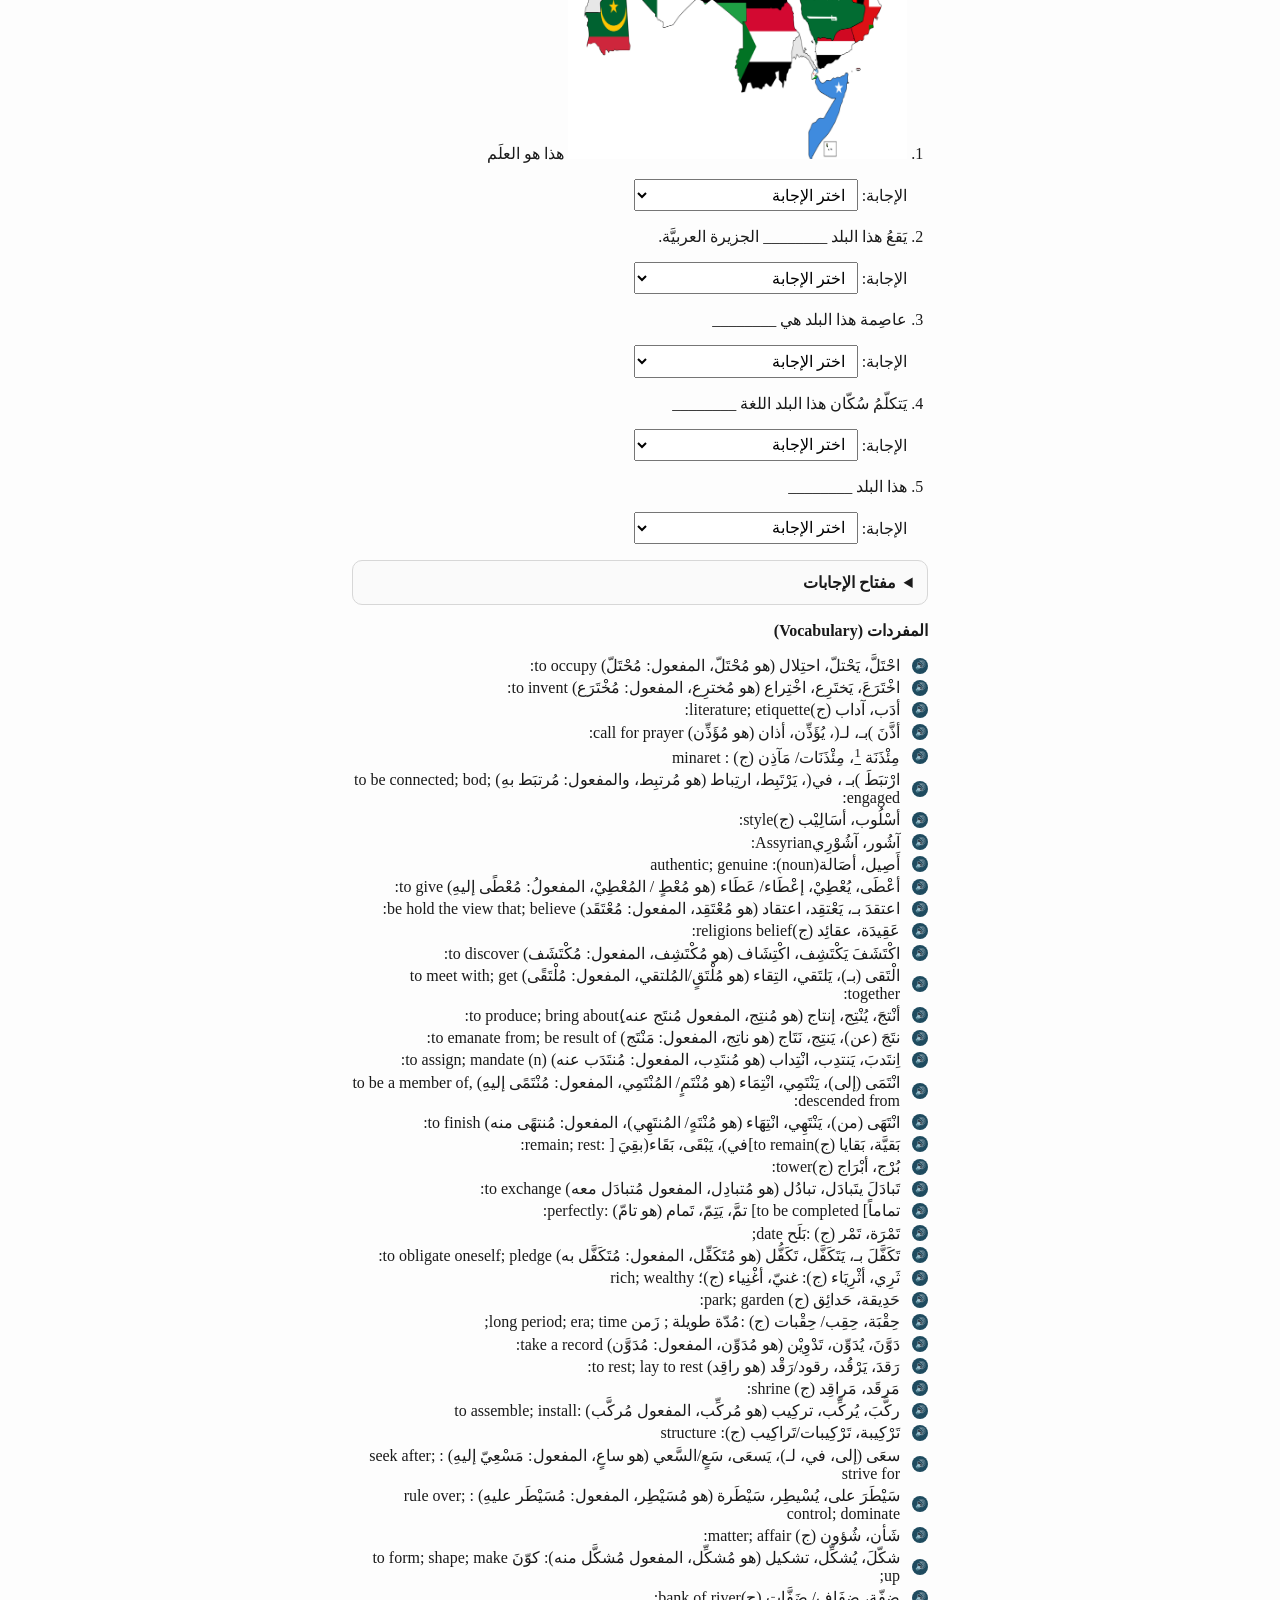
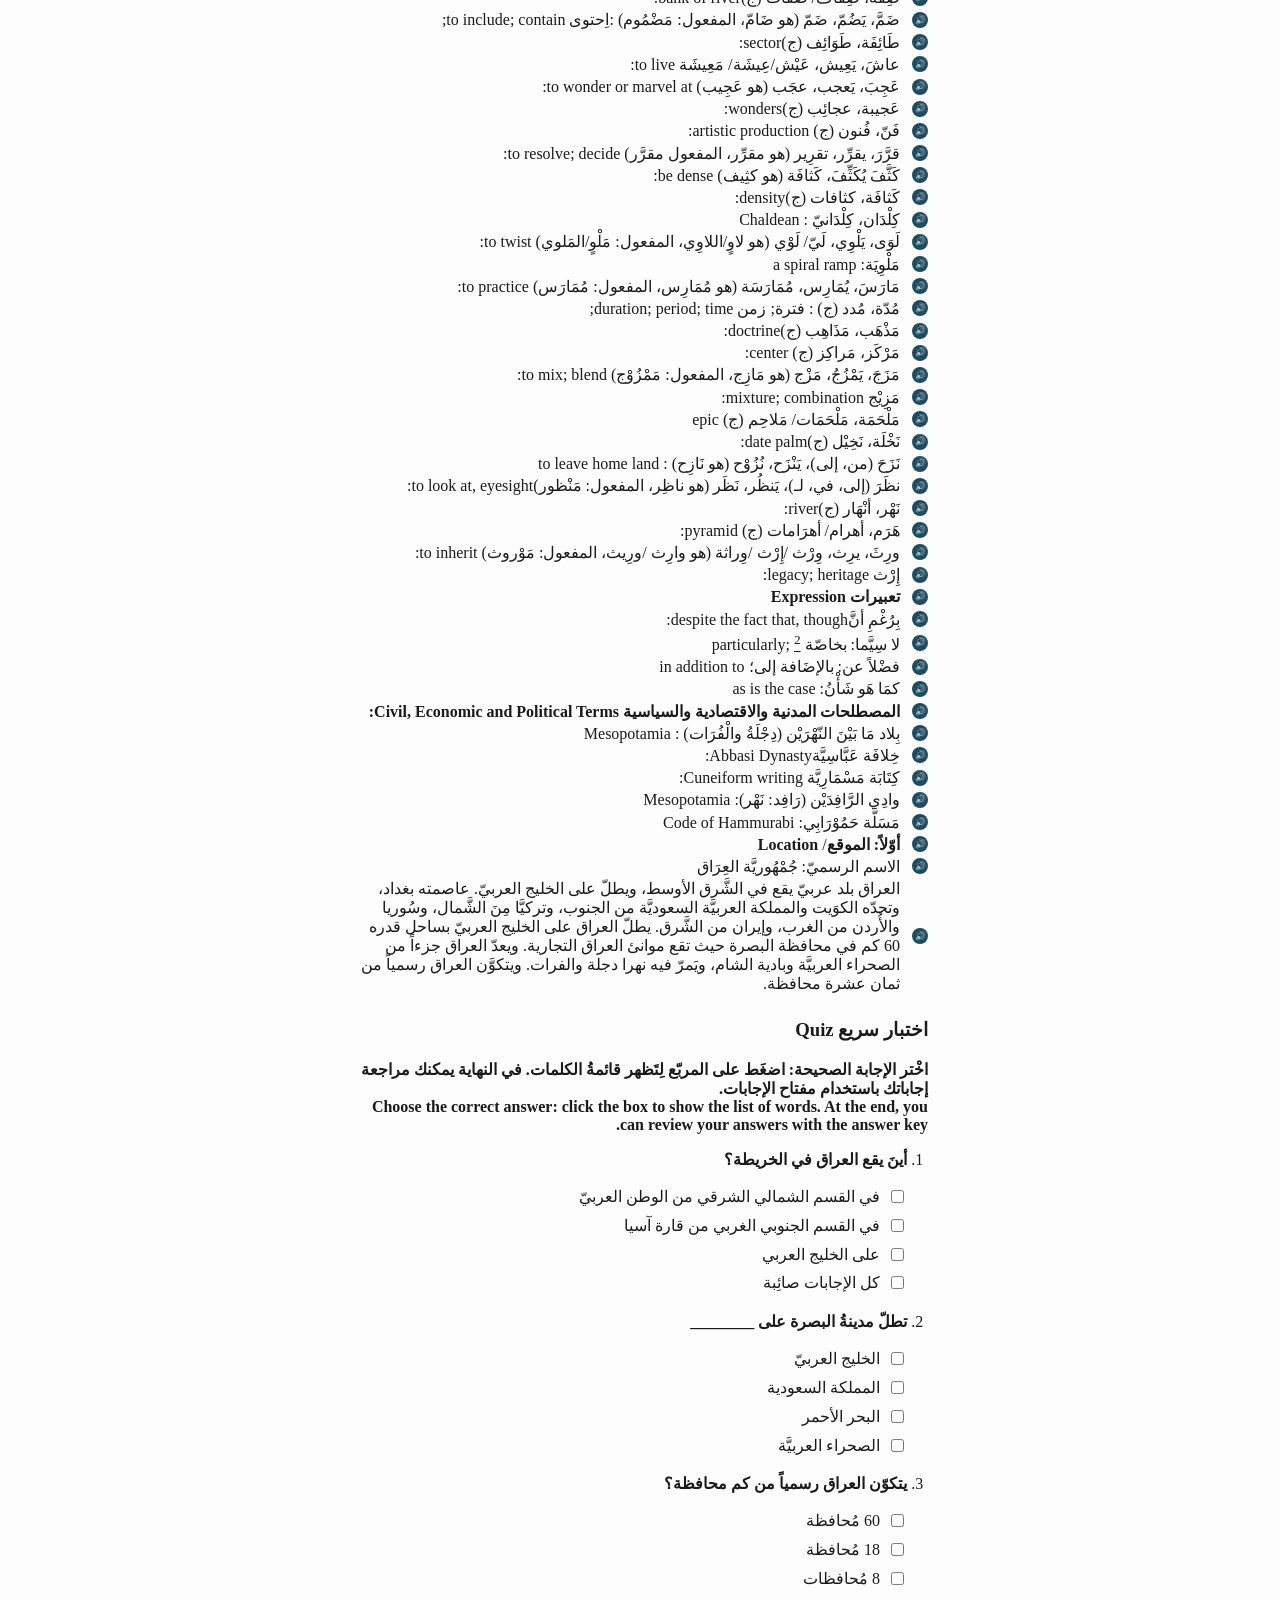
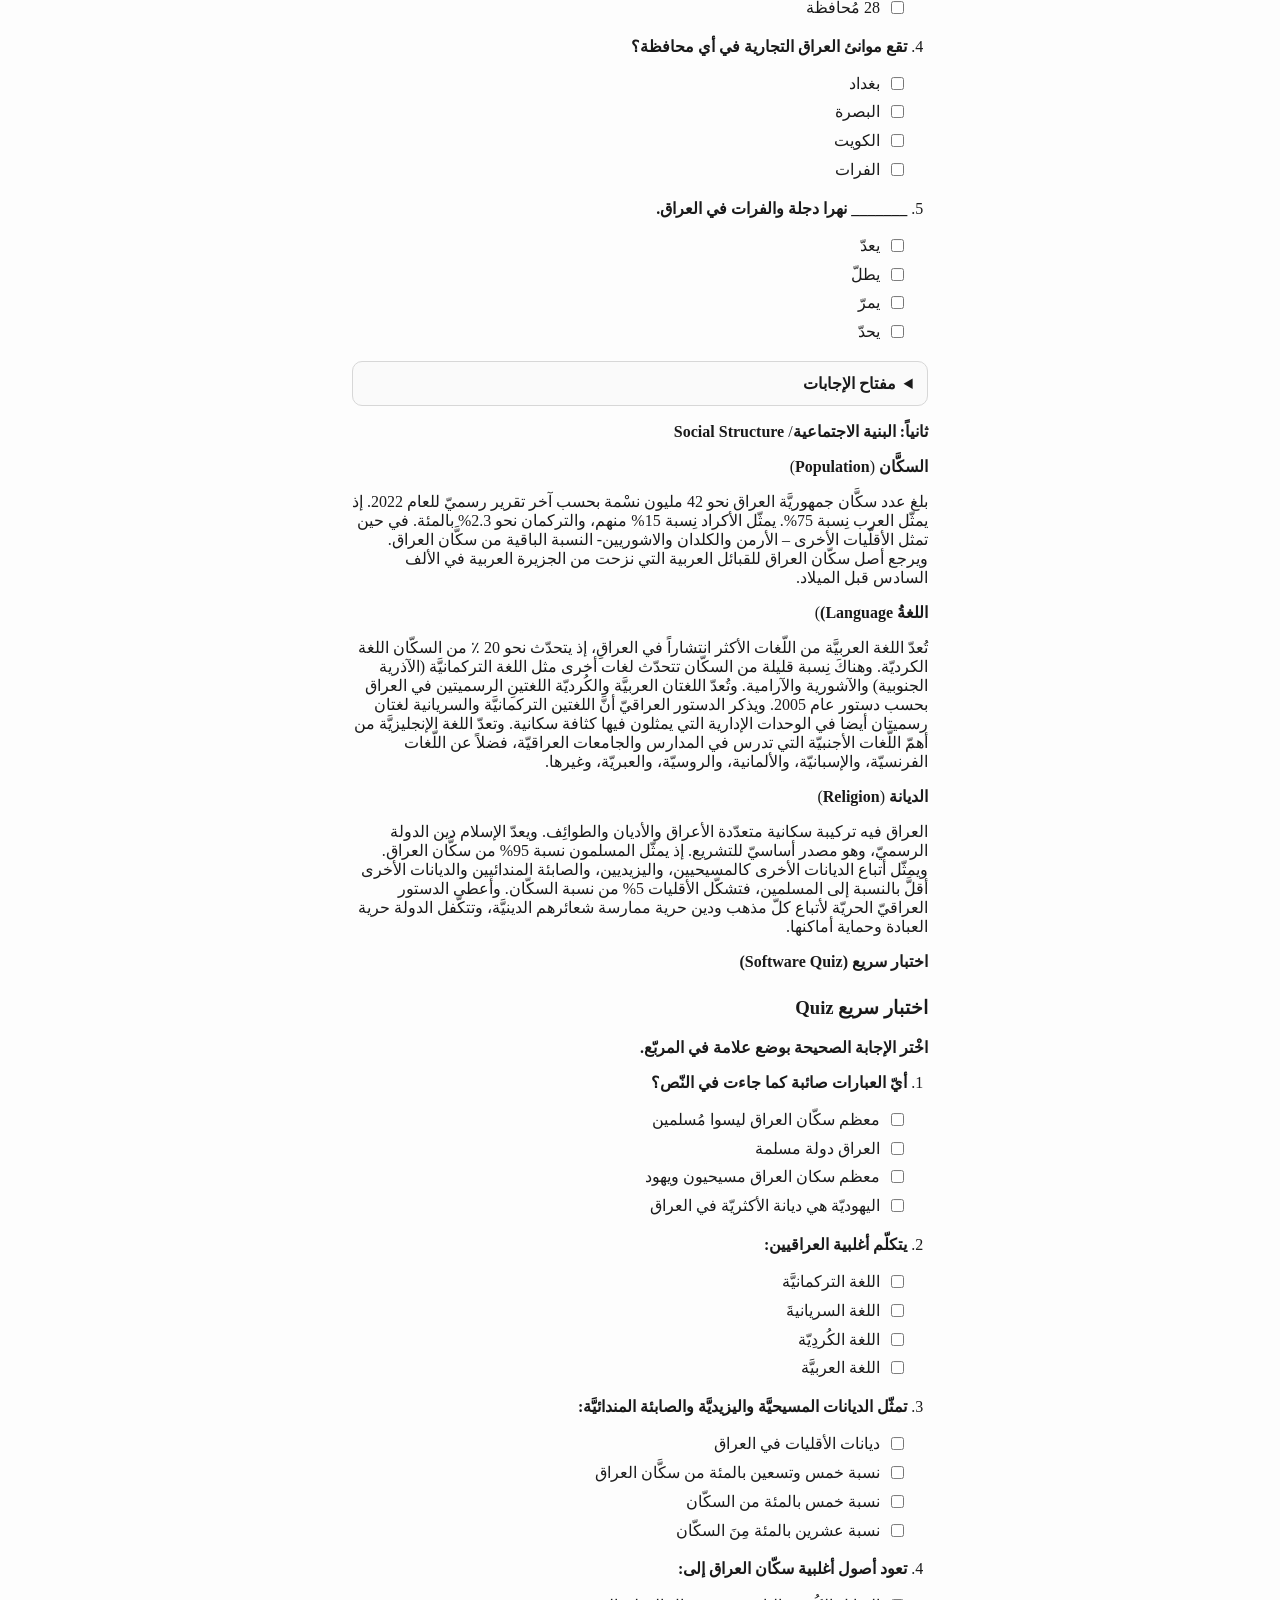
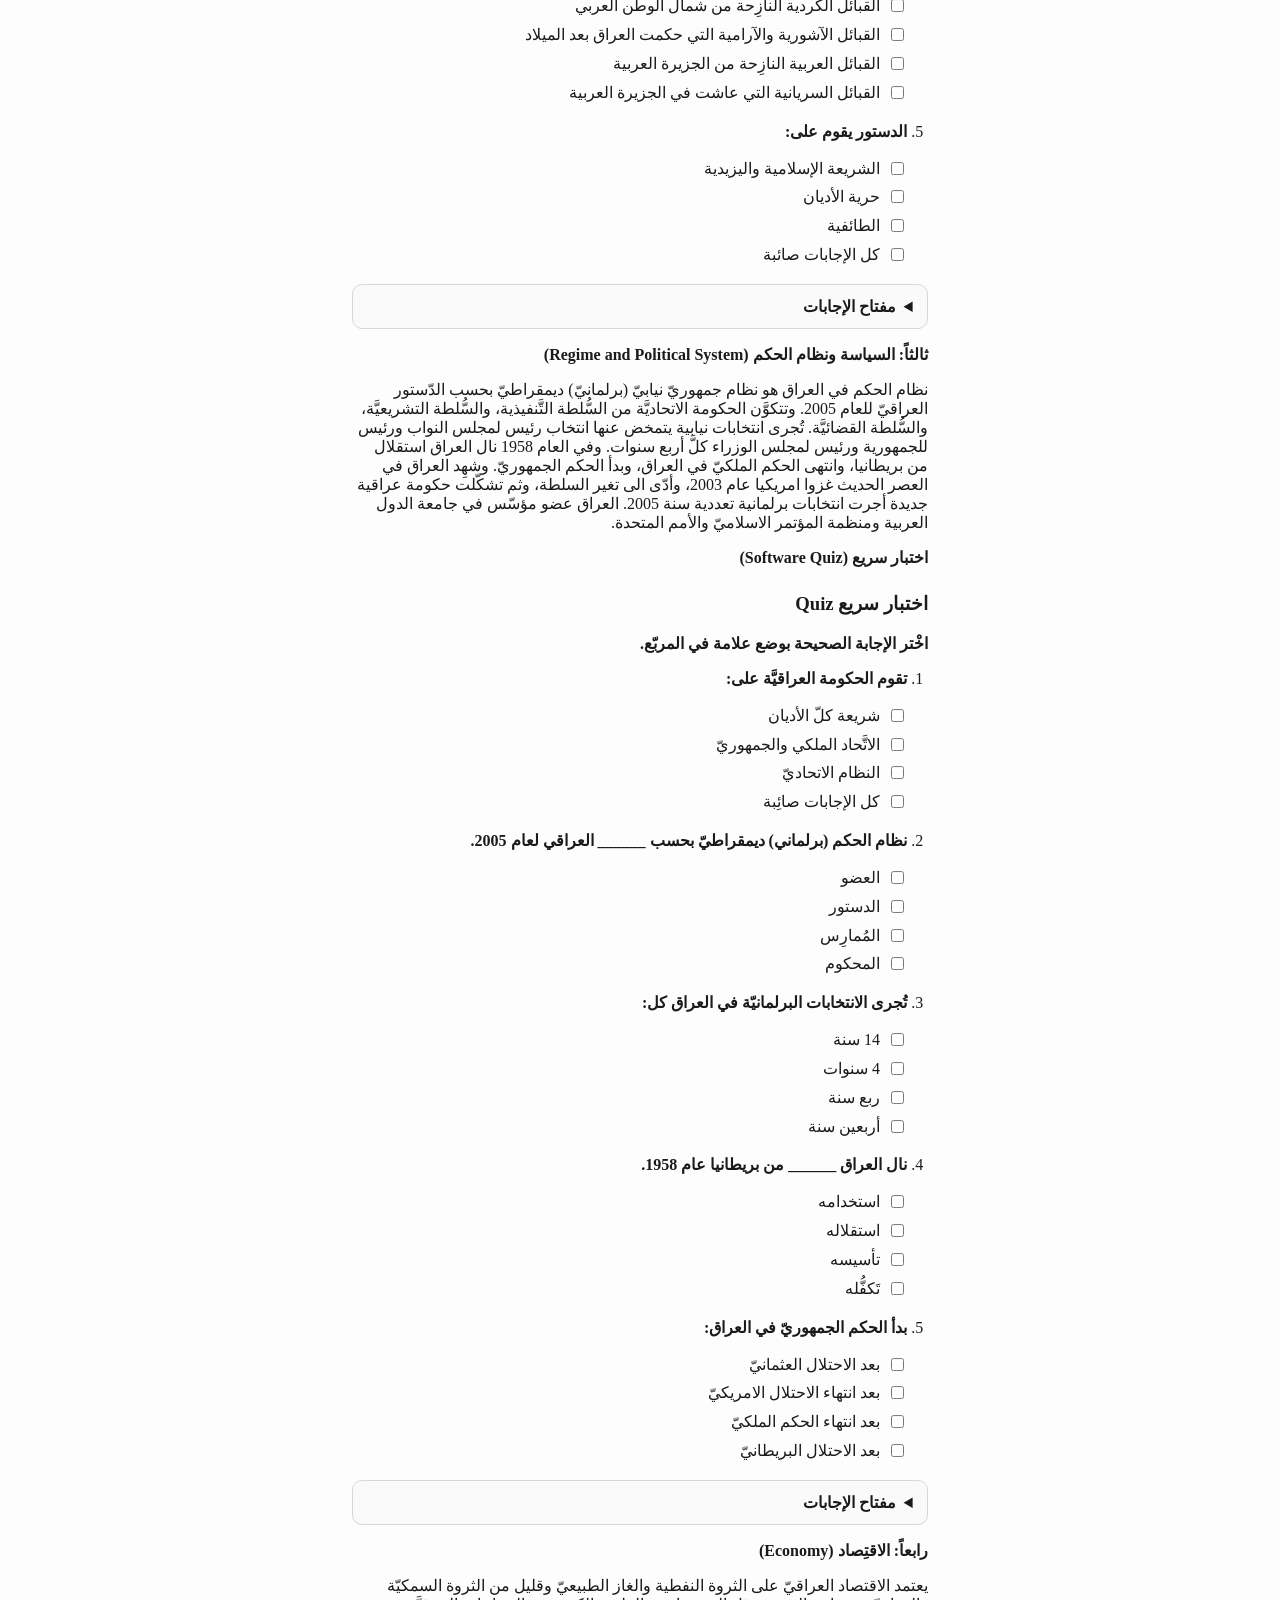
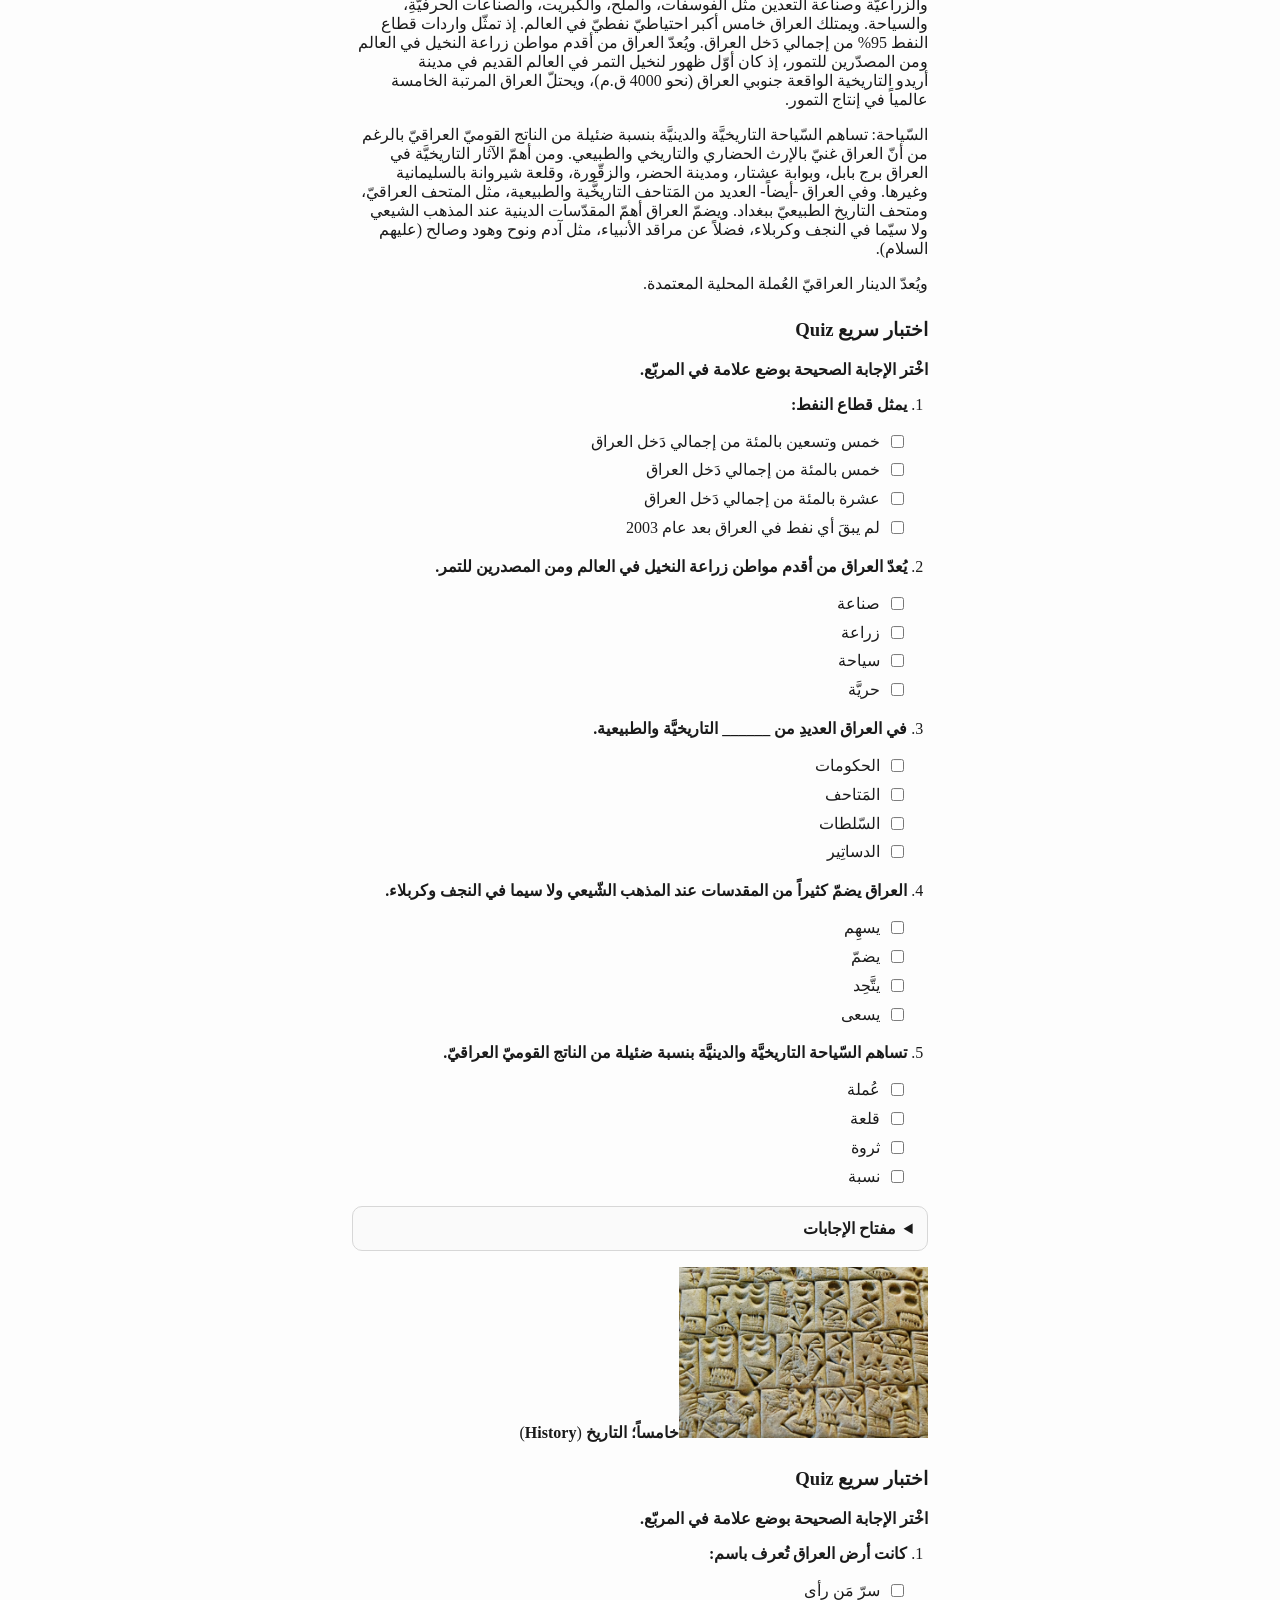
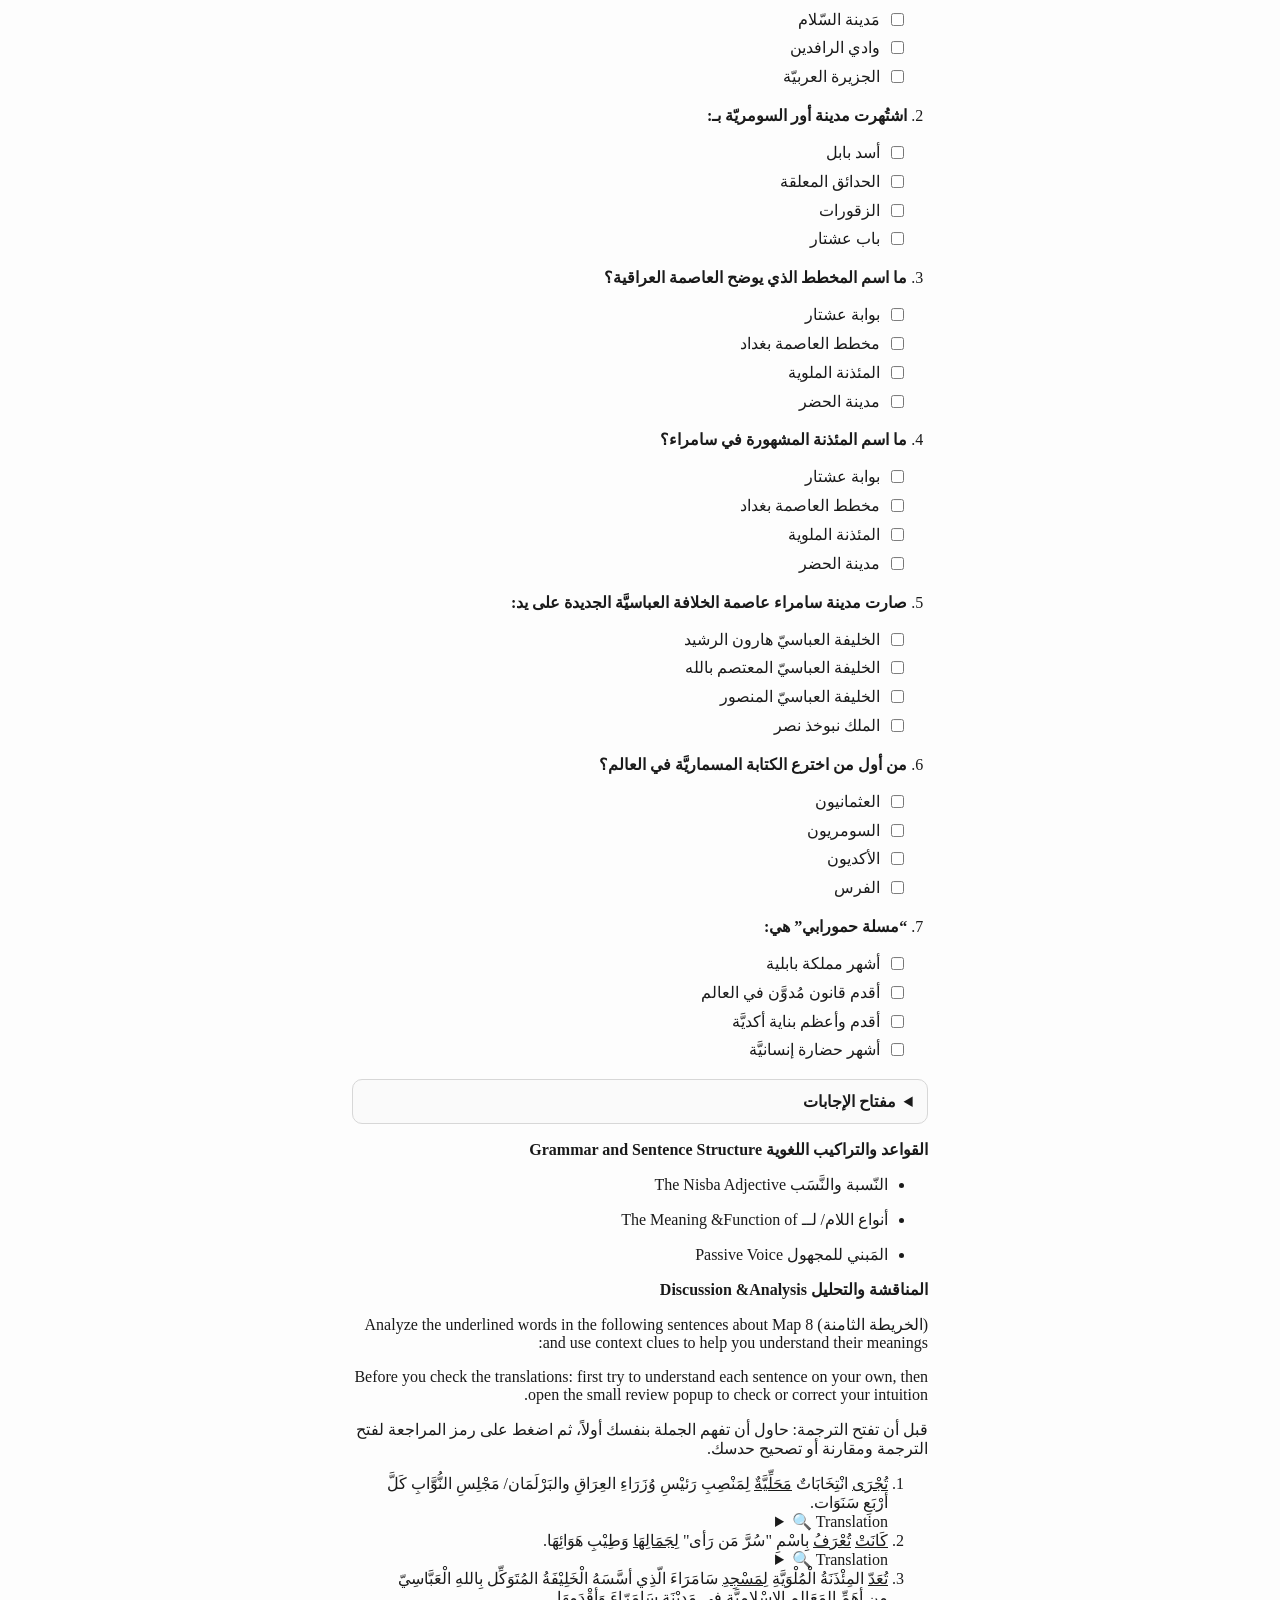
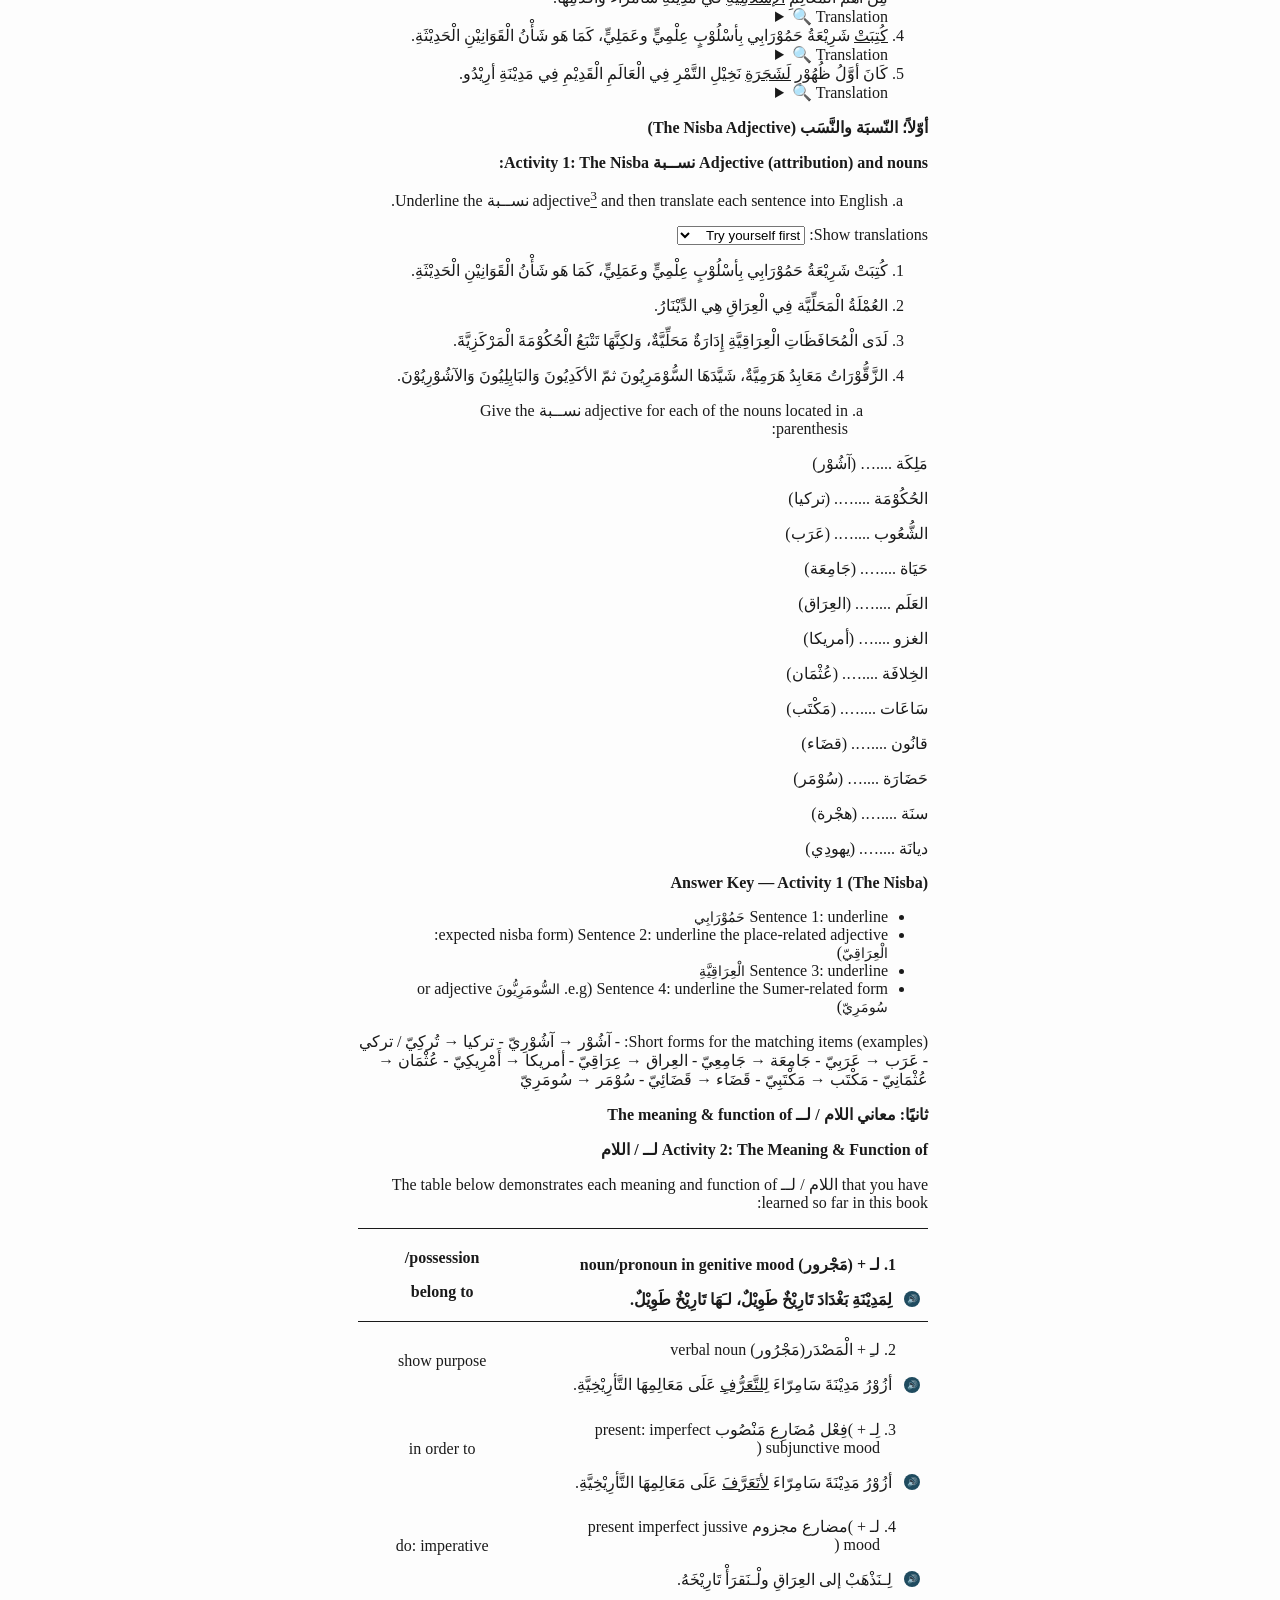
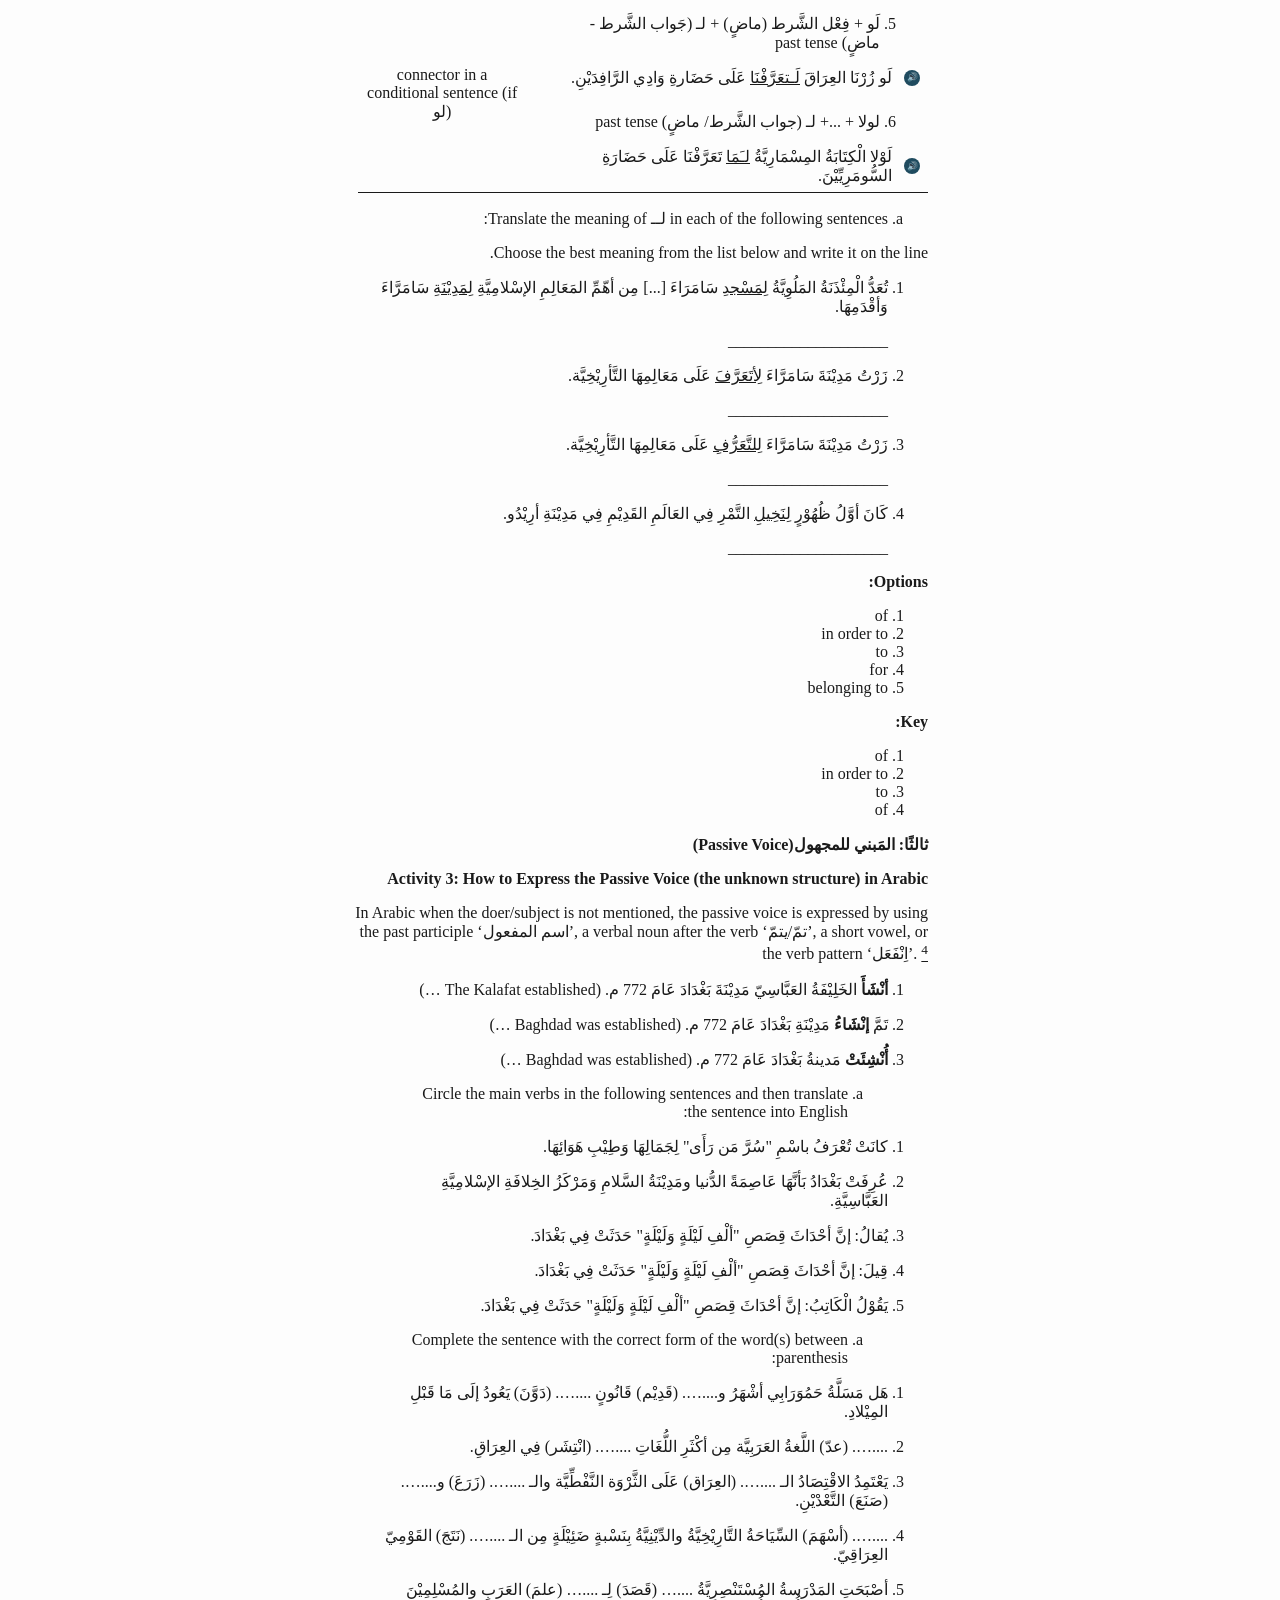
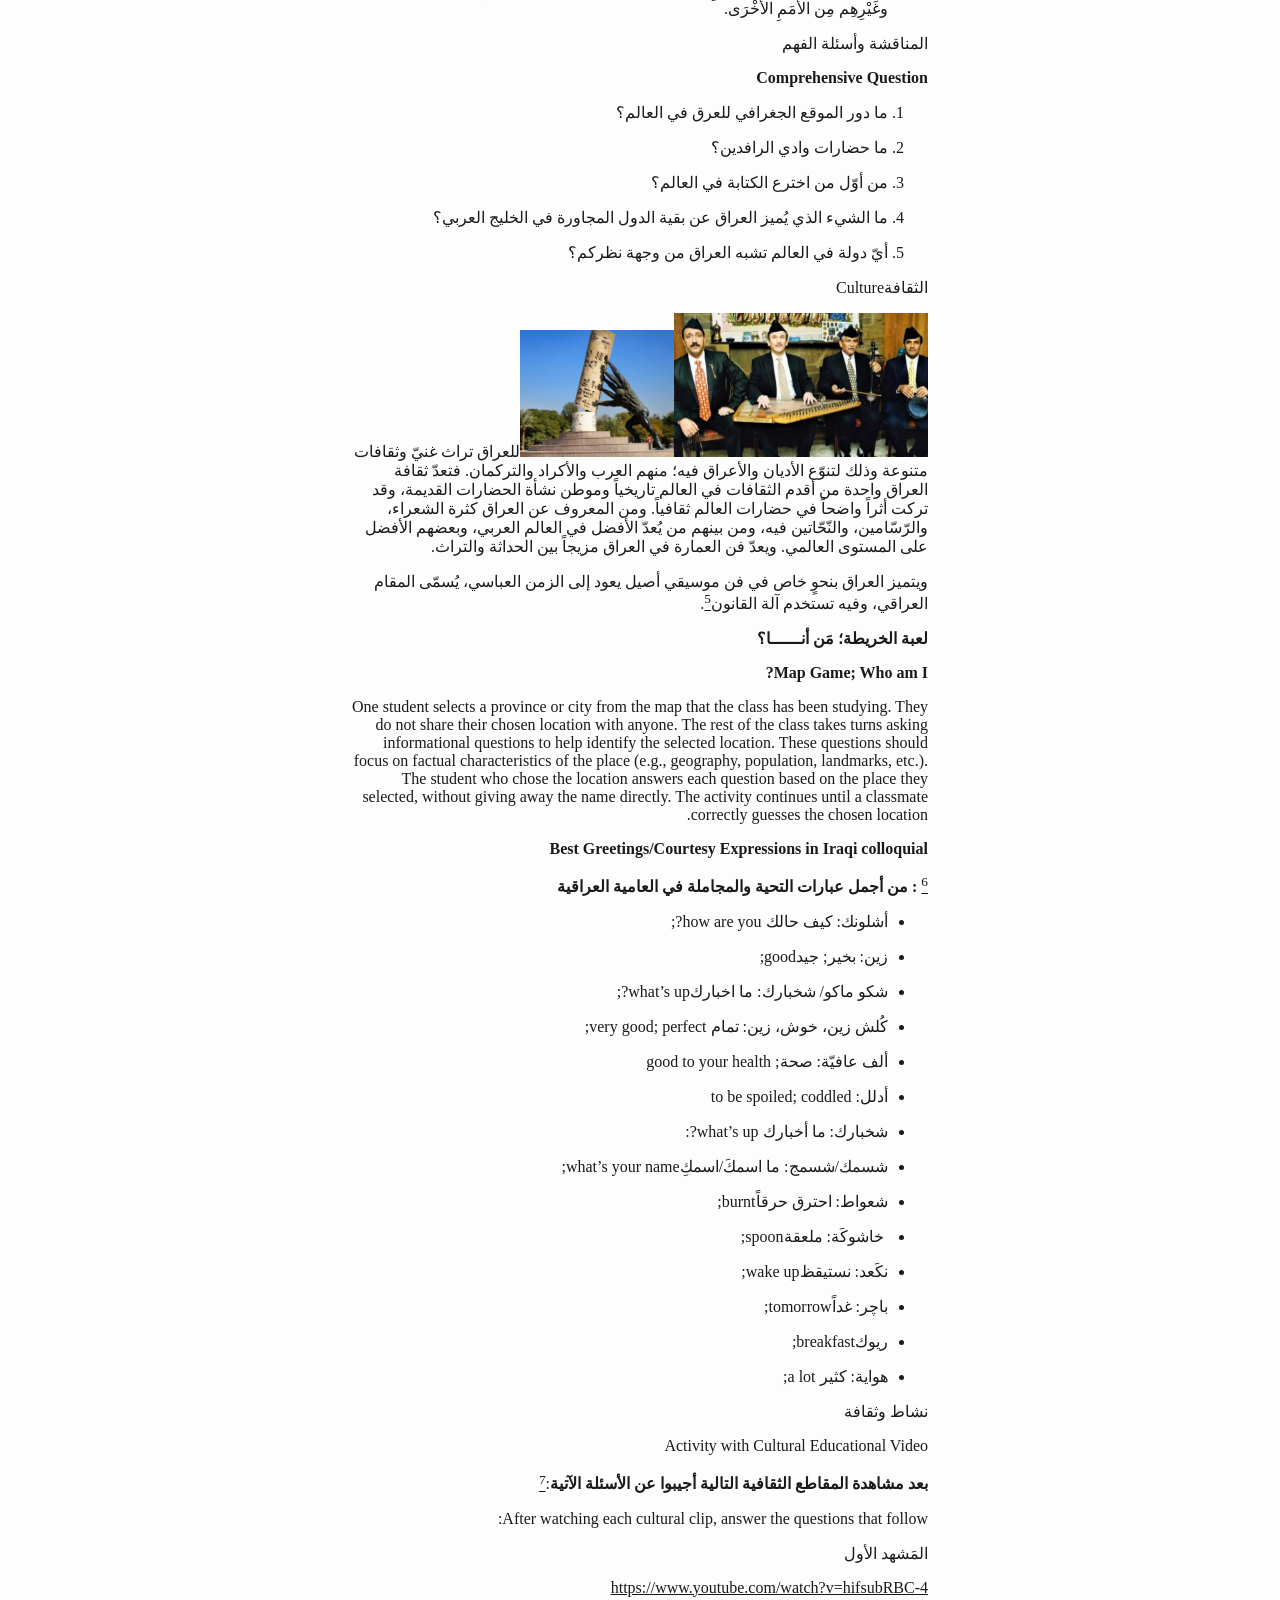
==== commit 640bdb86: "Publish handbook HTML updates" ====
--- a/content/8.Iraq__________Map_preview.html
+++ b/content/8.Iraq__________Map_preview.html
@@ -1203,19 +1203,37 @@
 </tbody>
 </table>
 <ol type="a">
-<li>Translate the meaning of <span dir="rtl">لــ</span> in each of the
-following sentences:</li>
-</ol>
-<!-- -->
+<li>Translate the meaning of <span dir="rtl">لــ</span> in each of the following sentences:</li>
+</ol>
+<p>Choose the best meaning from the list below and write it on the line.</p>
 <ol type="1">
 <li><p><span dir="rtl">تُعَدُّ الْمِئْذَنَةُ المَلُوِيَّةُ <u>لِمَسْجدِ</u> سَامَرَاءَ [...] مِن
-أهّمِّ المَعَالِمِ الإسْلامِيَّةِ <u>لِمَدِيْنَةِ</u> سَامَرَّاءَ وَأقْدَمِهَا.</span></p></li>
+أهّمِّ المَعَالِمِ الإسْلامِيَّةِ <u>لِمَدِيْنَةِ</u> سَامَرَّاءَ وَأقْدَمِهَا.</span></p>
+<p>____________________</p></li>
 <li><p><span dir="rtl">زَرْتُ مَدِيْنَةَ سَامَرَّاءَ <u>لِأتَعَرَّفَ</u> عَلَى مَعَالِمِهَا
-التَّأرِيْخِيَّة.</span></p></li>
+التَّأرِيْخِيَّة.</span></p>
+<p>____________________</p></li>
 <li><p><span dir="rtl">زَرْتُ مَدِيْنَةَ سَامَرَّاءَ <u>لِلتَّعَرُّفِ</u> عَلَى مَعَالِمِهَا
-التَّأرِيْخِيَّة.</span></p></li>
+التَّأرِيْخِيَّة.</span></p>
+<p>____________________</p></li>
 <li><p><span dir="rtl">كَانَ أوَّلُ ظُهُوْرٍ <u>لِنَخِيلِ</u> التَّمْرِ فِي العَالَمِ القَدِيْمِ
-فِي مَدِيْنَةِ أرِيْدُو.</span></p></li>
+فِي مَدِيْنَةِ أرِيْدُو.</span></p>
+<p>____________________</p></li>
+</ol>
+<p><strong>Options:</strong></p>
+<ol type="1">
+<li>of</li>
+<li>in order to</li>
+<li>to</li>
+<li>for</li>
+<li>belonging to</li>
+</ol>
+<p><strong>Key:</strong></p>
+<ol type="1">
+<li>of</li>
+<li>in order to</li>
+<li>to</li>
+<li>of</li>
 </ol>
 <p><strong><span dir="rtl">ثالثًا: المَبني للمجهول</span>(Passive
 Voice)</strong></p>
